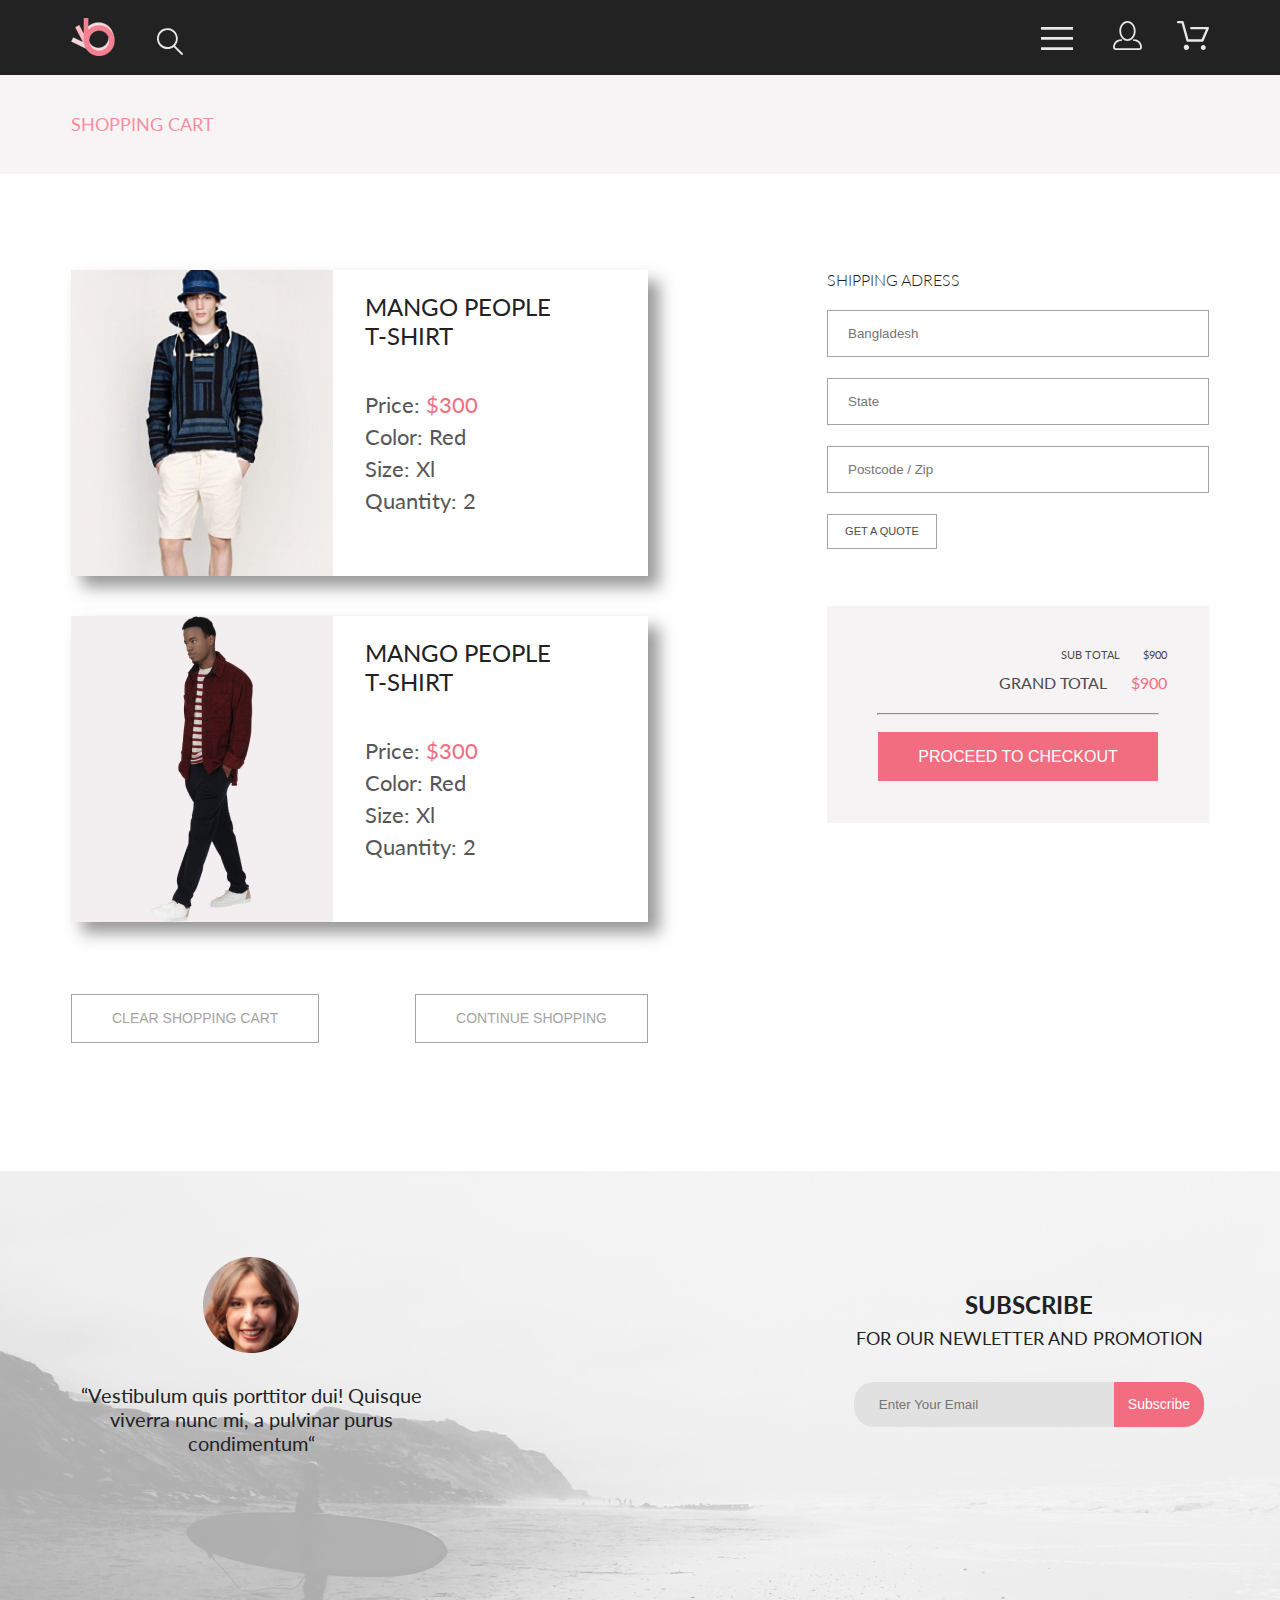
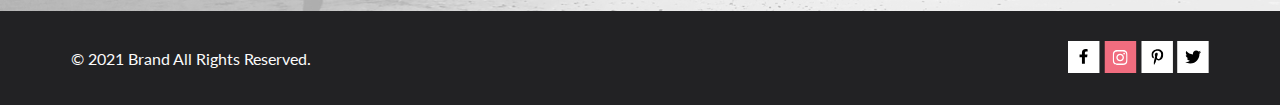
==== cart.html @ 9a9b35cf "add scss and create cart" ====
<!DOCTYPE html>
<html lang="en">
<head>
    <meta charset="UTF-8">
    <meta http-equiv="X-UA-Compatible" content="IE=edge">
    <meta name="viewport" content="width=device-width, initial-scale=1.0">
    <link rel="stylesheet" href="css/style.css">
    <link rel="stylesheet" href="css/reset.css">
    <link rel="preconnect" href="https://fonts.googleapis.com">
    <link rel="preconnect" href="https://fonts.gstatic.com" crossorigin>
    <link href="https://fonts.googleapis.com/css2?family=Lato:wght@300;400;700;900&display=swap" rel="stylesheet">
    <title>Cart</title>
</head>
<body>
    <header class="header">
        <div class="container">
            <div class="header__wrapper">
            <nav class="header__navigation" id="menu">
            <div class="header__navigation-wrapper">
                <span class="header__navigation-title">menu</span>
                <ul>
                    <li><h2 class="header__navigation-subtitle">man</h2>
                        <ul>
                            <li><a class="header__navigation-link" href="#">Accessories</a></li>
                            <li><a class="header__navigation-link" href="#">Bags</a></li>
                            <li><a class="header__navigation-link" href="#">Denim</a></li>
                            <li><a class="header__navigation-link" href="#">T-Shirts</a></li>
                        </ul>
                    </li>
                    <li><h2 class="header__navigation-subtitle">woman</h2>
                        <ul>
                            <li><a class="header__navigation-link" href="#">Accessories</a></li>
                            <li><a class="header__navigation-link" href="#">Jackets & Coats</a></li>
                            <li><a class="header__navigation-link" href="#">Polos</a></li>
                            <li><a class="header__navigation-link" href="#">T-Shirts</a></li>
                            <li><a class="header__navigation-link" href="#">Shirts</a></li>
                        </ul>
                    </li>
                    <li><h2 class="header__navigation-subtitle">kids</h2>
                        <ul>
                            <li><a class="header__navigation-link" href="#">Accessories</a></li>
                            <li><a class="header__navigation-link" href="#">Jackets & Coats</a></li>
                            <li><a class="header__navigation-link" href="#">Polos</a></li>
                            <li><a class="header__navigation-link" href="#">T-Shirts</a></li>
                            <li><a class="header__navigation-link" href="#">Shirts</a></li>
                            <li><a class="header__navigation-link" href="#">Bags</a></li>
                        </ul>
                    </li>
                </ul>
            </div>
            </nav>
                <div class="header__controls">
                    <a class="header__logo-link" href="index.html"><svg width="44" height="38" viewBox="0 0 44 38" xmlns="http://www.w3.org/2000/svg" xmlns:xlink="http://www.w3.org/1999/xlink">
                            <rect width="44" height="38" fill="url(#pattern0)"/>
                            <defs>
                                <pattern id="pattern0" patternContentUnits="objectBoundingBox" width="1" height="1">
                                    <use xlink:href="#image0_128_53" transform="scale(0.0227273 0.0263158)"/>
                                </pattern>
                                <image id="image0_128_53" width="44" height="38" xlink:href="[data-uri]"/>
                            </defs>
                        </svg></a>
                    <svg width="27" height="28" viewBox="0 0 27 28" xmlns="http://www.w3.org/2000/svg">
                        <path d="M19.0596 17.6259C20.6713 15.8658 21.6282 13.6048 21.7698 11.2225C21.9113 8.84018 21.2288 6.48173 19.8369 4.54318C18.445 2.60463 16.4285 1.20404 14.126 0.576619C11.8234 -0.0508009 9.3751 0.13316 7.19217 1.09761C5.00923 2.06205 3.22463 3.74825 2.13804 5.87302C1.05145 7.9978 0.729054 10.4318 1.225 12.7661C1.72094 15.1005 3.00501 17.1932 4.86158 18.6927C6.71814 20.1922 9.03413 21.0072 11.4206 21.0009C13.673 21.004 15.8645 20.27 17.6606 18.9109L25.4086 26.7179C25.4941 26.807 25.5965 26.8781 25.7099 26.927C25.8232 26.9759 25.9452 27.0017 26.0686 27.0029C26.1923 27.0033 26.3148 26.9782 26.4283 26.9292C26.5419 26.8801 26.6441 26.8082 26.7286 26.7179C26.9025 26.537 26.9997 26.2958 26.9997 26.0449C26.9997 25.794 26.9025 25.5528 26.7286 25.3719L19.0596 17.6259ZM2.88662 10.5009C2.89946 8.81563 3.41094 7.17187 4.35659 5.77685C5.30224 4.38183 6.63972 3.29801 8.20044 2.662C9.76115 2.02599 11.4752 1.86627 13.1266 2.20298C14.7779 2.53969 16.2926 3.35775 17.4797 4.55404C18.6668 5.75033 19.4732 7.27129 19.7972 8.92519C20.1212 10.5791 19.9483 12.2919 19.3002 13.8476C18.6522 15.4034 17.5581 16.7325 16.1559 17.6674C14.7536 18.6023 13.1059 19.1011 11.4206 19.1009C9.14916 19.0901 6.97482 18.1784 5.37484 16.566C3.77486 14.9537 2.87998 12.7724 2.88662 10.5009Z" fill="#E8E8E8"/>
                    </svg>
                </div>
                <div class="header__controls">
                    <button type="submit" class="header__button" id="burger">
                        <svg width="32" height="23" viewBox="0 0 32 23" xmlns="http://www.w3.org/2000/svg">
                            <path d="M0 23V20.31H32V23H0ZM0 12.76V10.07H32V12.76H0ZM0 2.69V0H32V2.69H0Z" fill="#E8E8E8"/>
                        </svg>
                    </button>
                    <a class="header__person-link" href="registration.html"><svg width="29" height="29" viewBox="0 0 29 29" xmlns="http://www.w3.org/2000/svg">
                            <path d="M14.5 19.937C19 19.937 22.656 15.464 22.656 9.968C22.656 4.472 19 0 14.5 0C13.3631 0.0217413 12.2463 0.303398 11.2351 0.823397C10.2239 1.34339 9.34507 2.08794 8.66602 3C7.12663 4.99573 6.30819 7.45381 6.34399 9.974C6.34399 15.465 10 19.937 14.5 19.937ZM14.5 1.813C18 1.813 20.844 5.472 20.844 9.969C20.844 14.466 17.998 18.125 14.5 18.125C11.002 18.125 8.15603 14.465 8.15503 9.969C8.15403 5.473 11 1.813 14.5 1.813ZM20.844 18.125C20.6036 18.125 20.373 18.2205 20.203 18.3905C20.033 18.5605 19.9375 18.7911 19.9375 19.0315C19.9375 19.2719 20.033 19.5025 20.203 19.6725C20.373 19.8425 20.6036 19.938 20.844 19.938C22.526 19.9399 24.1386 20.6088 25.3279 21.7982C26.5172 22.9875 27.1861 24.6 27.188 26.282C27.1875 26.5221 27.0918 26.7523 26.922 26.9221C26.7522 27.0918 26.5221 27.1875 26.282 27.188H2.71997C2.47985 27.1875 2.24975 27.0918 2.07996 26.9221C1.91016 26.7523 1.81449 26.5221 1.81396 26.282C1.81608 24.6001 2.48517 22.9877 3.67444 21.7985C4.86371 20.6092 6.47608 19.9401 8.15796 19.938C8.39824 19.938 8.62868 19.8425 8.79858 19.6726C8.96849 19.5027 9.06396 19.2723 9.06396 19.032C9.06396 18.7917 8.96849 18.5613 8.79858 18.3914C8.62868 18.2215 8.39824 18.126 8.15796 18.126C5.99541 18.1279 3.92201 18.9875 2.39258 20.5164C0.863144 22.0453 0.00264777 24.1185 0 26.281C0.000794067 27.0019 0.287502 27.693 0.797241 28.2027C1.30698 28.7125 1.99811 28.9992 2.71899 29H26.282C27.0027 28.9989 27.6936 28.7121 28.2031 28.2024C28.7126 27.6927 28.9992 27.0017 29 26.281C28.9974 24.1187 28.1372 22.0457 26.6083 20.5168C25.0793 18.9878 23.0063 18.1276 20.844 18.125Z" fill="#E8E8E8"/>
                        </svg></a>
                    <a class="header__cart" href="cart.html">
                        <svg width="33" height="29" viewBox="0 0 33 29" xmlns="http://www.w3.org/2000/svg">
                            <path d="M27.199 29C26.5512 28.9738 25.9396 28.6948 25.4952 28.2227C25.0509 27.7506 24.8094 27.1232 24.8225 26.475C24.8356 25.8269 25.1023 25.2097 25.5653 24.7559C26.0283 24.3022 26.6508 24.048 27.2991 24.048C27.9474 24.048 28.5697 24.3022 29.0327 24.7559C29.4957 25.2097 29.7624 25.8269 29.7755 26.475C29.7886 27.1232 29.5471 27.7506 29.1028 28.2227C28.6585 28.6948 28.0468 28.9738 27.399 29H27.199ZM7.75098 26.32C7.75098 25.79 7.90815 25.2718 8.20264 24.8311C8.49712 24.3904 8.91569 24.0469 9.4054 23.844C9.8951 23.6412 10.434 23.5881 10.9539 23.6915C11.4737 23.7949 11.9512 24.0502 12.326 24.425C12.7009 24.7998 12.9562 25.2773 13.0596 25.7972C13.163 26.317 13.1098 26.8559 12.907 27.3456C12.7041 27.8353 12.3606 28.2539 11.9199 28.5483C11.4792 28.8428 10.9611 29 10.431 29C10.0789 29.0003 9.73017 28.9311 9.40479 28.7966C9.0794 28.662 8.78374 28.4646 8.53467 28.2158C8.28559 27.9669 8.08805 27.6713 7.95325 27.3461C7.81844 27.0208 7.74902 26.6721 7.74902 26.32H7.75098ZM11.551 20.686C11.2916 20.6868 11.039 20.6024 10.8322 20.4457C10.6253 20.2891 10.4756 20.0689 10.406 19.819L5.573 2.36401H2.18005C1.86657 2.36401 1.56591 2.23947 1.34424 2.01781C1.12257 1.79614 0.998047 1.49549 0.998047 1.18201C0.998047 0.868519 1.12257 0.567873 1.34424 0.346205C1.56591 0.124537 1.86657 5.81268e-06 2.18005 5.81268e-06H6.46106C6.72055 -0.00080736 6.97309 0.0837201 7.17981 0.240568C7.38653 0.397416 7.53589 0.617884 7.60498 0.868006L12.438 18.323H25.616L29.999 8.27501H15.399C15.2409 8.27961 15.0834 8.25242 14.9359 8.19507C14.7884 8.13771 14.6539 8.05134 14.5404 7.94108C14.4269 7.83082 14.3366 7.69891 14.275 7.55315C14.2134 7.40739 14.1816 7.25075 14.1816 7.0925C14.1816 6.93426 14.2134 6.77762 14.275 6.63186C14.3366 6.4861 14.4269 6.35419 14.5404 6.24393C14.6539 6.13367 14.7884 6.0473 14.9359 5.98994C15.0834 5.93259 15.2409 5.90541 15.399 5.91001H31.812C32.0077 5.90996 32.2003 5.95866 32.3724 6.05172C32.5446 6.14478 32.6908 6.27926 32.798 6.44301C32.9058 6.60729 32.9714 6.79569 32.9889 6.99145C33.0063 7.18721 32.9752 7.38424 32.8981 7.565L27.493 19.977C27.4007 20.1876 27.249 20.3668 27.0565 20.4927C26.864 20.6186 26.6391 20.6858 26.4091 20.686H11.551Z" fill="#E8E8E8"/>
                        </svg>
                    </a>
                </div>
            </div>
        </div>

    </header>
    <main>
        <header class="shopping-cart__title-wrapper">
            <h2 class="shopping-cart__title container">shopping cart</h2>
        </header>
        <section class="cart">
            <div class="container">
                <div class="cart__wrapper">
                    <div class="cart__products-wrapper">
                        <ul class="cart__products-list">
                            <li class="cart__products-item">
                                <img src="img/men-1_cart.jpg" alt="man">
                                <div class="cart__products-item-wrapper">
                                    <h3 class="cart__products-item-title">mango people <br />t-shirt</h3>
                                    <ul class="cart__products-list-description">
                                        <li class="cart__products-list-description-item">Price: <span class="cart__products-list-description-item cart__products-list-description-item_color-pink">$300</span></li>
                                        <li class="cart__products-list-description-item">Color: Red</li>
                                        <li class="cart__products-list-description-item">Size: Xl</li>
                                        <li class="cart__products-list-description-item">Quantity: 2</li>
                                    </ul>
                                </div>
                            </li>
                            <li class="cart__products-item">
                                <img src="img/men-2_cart.jpg" alt="man">
                                <div class="cart__products-item-wrapper">
                                    <h3 class="cart__products-item-title">mango  people  <br />t-shirt</h3>
                                    <ul class="cart__products-list-description">
                                        <li class="cart__products-list-description-item">Price: <span class="cart__products-list-description-item cart__products-list-description-item_color-pink">$300</span></li>
                                        <li class="cart__products-list-description-item">Color: Red</li>
                                        <li class="cart__products-list-description-item">Size: Xl</li>
                                        <li class="cart__products-list-description-item">Quantity: 2</li>
                                    </ul>
                                </div>
                            </li>
                        </ul>
                        <div class="cart__button-wrapper">
                            <button class="cart__button" type="reset">clear shopping cart</button>
                            <button class="cart__button " type="submit">continue shopping</button>
                        </div>
                    </div>
                    <section class="shopping-registration">
                        <div class="shopping-registration__wrapper">
                            <form class="shopping-registration__section-shipping" action="#" method="post">
                                <h2 class="shopping-registration__title">shipping adress</h2>
                                <input class="shopping-registration__input" type="text" name="" id="" placeholder="Bangladesh">
                                <input class="shopping-registration__input" type="text" name="" id="" placeholder="State">
                                <input class="shopping-registration__input" type="number" name="" id="" placeholder="Postcode / Zip">
                                <button class="shopping-registration__button-shipping" type="submit">get a quote</button>
                            </form>
                            <div class="shopping-registration__section">
                                <p class="shopping-registration__text">sub total <span class="shopping-registration__text-prise-padding">$900</span></p>
                                <p class="shopping-registration__text-grand">grand total <span class="shopping-registration__text-grand shopping-registration__text-grand_color-pink">$900</span></p>
                                <hr class="shopping-registration__line">
                                <button class="shopping-registration__button-checkout" type="submit">proceed to checkout</button>
                            </div>
                        </div>
                    </section>
                </div>
            </div>
        </section>
    </main>
    <footer>
        <section class="subscribe">
            <div class="subscribe__wrapper-background">
                <div class="subscribe__wrapper container">
                    <div class="subscribe__section ">
                        <img class="subscribe__img" src="img/woman_icon.png" alt="woman">
                        <q class="subscribe__text">“Vestibulum quis porttitor dui! Quisque viverra nunc mi, a pulvinar purus condimentum“</q>
                    </div>
                    <form class="subscribe__section" action="">
                        <h3 class="subscribe__title">subscribe</h3>
                        <p class="subscribe__text subscribe__text_size">for our newletter and promotion</p>
                        <div class="subscribe__wrapper-input">
                            <input class="subscribe__input" type="email" name="email_place" id="#" placeholder="Enter Your Email">
                            <button type="submit" class="subscribe__input-button">Subscribe</button>
                        </div>
                    </form>
                </div>
            </div>
        </section>
        <section class="share">
            <div class="share__wrapper-background">
                <div class="container share__wrapper">
                    <div>
                        <p class="share__text">© 2021 Brand All Rights Reserved.</p>
                    </div>
                    <div>
                        <a class="share__link" href="#">
                            <svg width="32" height="32" viewBox="0 0 32 32" xmlns="http://www.w3.org/2000/svg">
                                <path d="M31.4506 0H0V32H31.4506V0Z" fill="white"/>
                                <path d="M19.0884 16.28L19.5069 13.616H16.8902V11.8873C16.8902 11.1585 17.2557 10.4481 18.4277 10.4481H19.6172V8.17997C19.6172 8.17997 18.5377 8 17.5056 8C15.3507 8 13.9422 9.27593 13.9422 11.5857V13.616H11.5469V16.28H13.9422V22.72H16.8902V16.28H19.0884Z" fill="black"/>
                            </svg>
                        </a>
                        <a class="share__link" href="#">
                            <svg width="33" height="32" viewBox="0 0 33 32" xmlns="http://www.w3.org/2000/svg">
                                <path d="M32.1889 0H0.738281V32H32.1889V0Z" fill="#F16D7F"/>
                                <g clip-path="url(#clip0_128_232)">
                                    <path d="M16.139 12.6816C14.0238 12.6816 12.3177 14.3849 12.3177 16.4966C12.3177 18.6083 14.0238 20.3117 16.139 20.3117C18.2541 20.3117 19.9602 18.6083 19.9602 16.4966C19.9602 14.3849 18.2541 12.6816 16.139 12.6816ZM16.139 18.9769C14.7721 18.9769 13.6547 17.8646 13.6547 16.4966C13.6547 15.1287 14.7688 14.0164 16.139 14.0164C17.5092 14.0164 18.6233 15.1287 18.6233 16.4966C18.6233 17.8646 17.5058 18.9769 16.139 18.9769ZM21.0078 12.5255C21.0078 13.0203 20.6087 13.4154 20.1165 13.4154C19.621 13.4154 19.2252 13.0169 19.2252 12.5255C19.2252 12.0341 19.6243 11.6357 20.1165 11.6357C20.6087 11.6357 21.0078 12.0341 21.0078 12.5255ZM23.5386 13.4287C23.4821 12.2367 23.2094 11.1808 22.3347 10.3109C21.4634 9.44097 20.4058 9.1687 19.2119 9.10894C17.9814 9.03921 14.2932 9.03921 13.0627 9.10894C11.8721 9.16538 10.8145 9.43765 9.93987 10.3076C9.06522 11.1775 8.79584 12.2333 8.73597 13.4253C8.66613 14.6539 8.66613 18.3361 8.73597 19.5646C8.79251 20.7566 9.06522 21.8124 9.93987 22.6824C10.8145 23.5523 11.8688 23.8246 13.0627 23.8843C14.2932 23.9541 17.9814 23.9541 19.2119 23.8843C20.4058 23.8279 21.4634 23.5556 22.3347 22.6824C23.2061 21.8124 23.4788 20.7566 23.5386 19.5646C23.6085 18.3361 23.6085 14.6572 23.5386 13.4287ZM21.949 20.8828C21.6895 21.5335 21.1874 22.0349 20.5322 22.2972C19.5511 22.6857 17.2231 22.596 16.139 22.596C15.0548 22.596 12.7235 22.6824 11.7457 22.2972C11.0939 22.0382 10.5917 21.5369 10.329 20.8828C9.93987 19.9033 10.0297 17.5791 10.0297 16.4966C10.0297 15.4142 9.9432 13.0867 10.329 12.1105C10.5884 11.4597 11.0906 10.9583 11.7457 10.696C12.7268 10.3076 15.0548 10.3972 16.139 10.3972C17.2231 10.3972 19.5545 10.3109 20.5322 10.696C21.184 10.955 21.6862 11.4564 21.949 12.1105C22.3381 13.09 22.2483 15.4142 22.2483 16.4966C22.2483 17.5791 22.3381 19.9066 21.949 20.8828Z" fill="white"/>
                                </g>
                                <defs>
                                    <clipPath id="clip0_128_232">
                                        <rect width="14.8991" height="17" fill="white" transform="translate(8.68555 8)"/>
                                    </clipPath>
                                </defs>
                            </svg>
                        </a>
                        <a class="share__link" href="#">
                            <svg width="32" height="32" viewBox="0 0 32 32" xmlns="http://www.w3.org/2000/svg">
                                <path d="M31.9252 0H0.474609V32H31.9252V0Z" fill="white"/>
                                <g clip-path="url(#clip0_128_240)">
                                    <path d="M16.7403 8.20312C13.5556 8.20312 10.4082 10.3406 10.4082 13.8C10.4082 16 11.6374 17.25 12.3823 17.25C12.6896 17.25 12.8666 16.3875 12.8666 16.1438C12.8666 15.8531 12.1309 15.2344 12.1309 14.025C12.1309 11.5125 14.0305 9.73125 16.4889 9.73125C18.6027 9.73125 20.1671 10.9406 20.1671 13.1625C20.1671 14.8219 19.506 17.9344 17.3642 17.9344C16.5913 17.9344 15.9302 17.3719 15.9302 16.5656C15.9302 15.3844 16.7496 14.2406 16.7496 13.0219C16.7496 10.9531 13.835 11.3281 13.835 13.8281C13.835 14.3531 13.9002 14.9344 14.133 15.4125C13.7046 17.2688 12.8293 20.0344 12.8293 21.9469C12.8293 22.5375 12.9131 23.1188 12.969 23.7094C13.0745 23.8281 13.0218 23.8156 13.1832 23.7563C14.7476 21.6 14.6917 21.1781 15.3994 18.3562C15.7812 19.0875 16.7683 19.4812 17.5505 19.4812C20.8469 19.4812 22.3275 16.2469 22.3275 13.3313C22.3275 10.2281 19.6643 8.20312 16.7403 8.20312Z" fill="black"/>
                                </g>
                                <defs>
                                    <clipPath id="clip0_128_240">
                                        <rect width="11.9193" height="16" fill="white" transform="translate(10.4082 8)"/>
                                    </clipPath>
                                </defs>
                            </svg>
                        </a>
                        <a class="share__link" href="#">
                            <svg width="32" height="32" viewBox="0 0 32 32" xmlns="http://www.w3.org/2000/svg">
                                <path d="M31.6635 0H0.212891V32H31.6635V0Z" fill="white"/>
                                <g clip-path="url(#clip0_128_236)">
                                    <path d="M22.417 12.7405C22.427 12.8826 22.427 13.0248 22.427 13.1669C22.427 17.5019 19.1498 22.4969 13.1599 22.4969C11.3145 22.4969 9.60022 21.9588 8.1582 21.0248C8.4204 21.0552 8.67247 21.0654 8.94475 21.0654C10.4674 21.0654 11.8691 20.5476 12.9884 19.6644C11.5565 19.6339 10.3565 18.6898 9.94305 17.3903C10.1447 17.4207 10.3464 17.441 10.5582 17.441C10.8506 17.441 11.1431 17.4004 11.4153 17.3294C9.92291 17.0248 8.80355 15.705 8.80355 14.1111V14.0705C9.23715 14.3141 9.74139 14.4664 10.2758 14.4867C9.39849 13.8979 8.82373 12.8928 8.82373 11.7557C8.82373 11.1466 8.98504 10.5882 9.26741 10.1009C10.8708 12.0908 13.2809 13.3902 15.9833 13.5324C15.9329 13.2887 15.9027 13.035 15.9027 12.7811C15.9027 10.974 17.3548 9.50195 19.1598 9.50195C20.0976 9.50195 20.9446 9.89789 21.5396 10.5375C22.2757 10.3954 22.9816 10.1212 23.6068 9.74561C23.3648 10.507 22.8505 11.1466 22.1749 11.5527C22.8304 11.4817 23.4657 11.2989 24.0505 11.0451C23.6069 11.6948 23.0522 12.2735 22.417 12.7405Z" fill="black"/>
                                </g>
                                <defs>
                                    <clipPath id="clip0_128_236">
                                        <rect width="15.8924" height="16" fill="white" transform="translate(8.1582 8)"/>
                                    </clipPath>
                                </defs>
                            </svg>
                        </a>
                    </div>
                </div>
            </div>
        </section>
    </footer>
    <script src="js/scripts.js"></script>
</body>
</html>
---- css/style.css ----
/* http://meyerweb.com/eric/tools/css/reset/ 
   v2.0 | 20110126
   License: none (public domain)
*/
html,
body,
div,
span,
applet,
object,
iframe,
h1,
h2,
h3,
h4,
h5,
h6,
p,
blockquote,
pre,
a,
abbr,
acronym,
address,
big,
cite,
code,
del,
dfn,
em,
img,
ins,
kbd,
q,
s,
samp,
small,
strike,
strong,
sub,
sup,
tt,
var,
b,
u,
i,
center,
dl,
dt,
dd,
ol,
ul,
li,
fieldset,
form,
label,
legend,
table,
caption,
tbody,
tfoot,
thead,
tr,
th,
td,
article,
aside,
canvas,
details,
embed,
figure,
figcaption,
footer,
header,
hgroup,
menu,
nav,
output,
ruby,
section,
summary,
time,
mark,
audio,
video {
  margin: 0;
  padding: 0;
  border: 0;
  font-size: 100%;
  vertical-align: baseline;
}

/* HTML5 display-role reset for older browsers */
article,
aside,
details,
figcaption,
figure,
footer,
header,
hgroup,
menu,
nav,
section {
  display: block;
}

body {
  line-height: 1;
}

ol,
ul {
  list-style: none;
}

blockquote,
q {
  quotes: none;
}

blockquote:before,
blockquote:after,
q:before,
q:after {
  content: '';
  content: none;
}

table {
  border-collapse: collapse;
  border-spacing: 0;
}

body {
  font-family: Lato;
  font-size: 16px;
  font-weight: 400;
  line-height: 19px;
}

.container {
  width: 1138px;
  margin: 0 auto;
}

.visually-hidden {
  position: absolute;
  width: 1px;
  height: 1px;
  margin: -1px;
  padding: 0;
  overflow: hidden;
  border: 0;
  clip: rect(0 0 0 0);
}

.header {
  background-color: #222222;
}

.header__controls {
  display: flex;
  align-items: baseline;
}

.header__wrapper {
  display: flex;
  align-items: center;
  min-height: 75px;
  justify-content: space-between;
  position: relative;
}

.header__button {
  background-color: transparent;
  border: none;
  margin: 0 34px 0 0;
}

.header__button:hover, .header__button :focus {
  cursor: pointer;
  opacity: 0.7;
}

.header__button:active {
  opacity: 1;
  cursor: pointer;
}

.header__logo-link {
  margin: 0 41px 0 0;
}

.header__logo-link:hover, .header__logo-link :focus {
  opacity: 0.7;
  cursor: pointer;
}

.header__logo-link:active {
  opacity: 1;
  cursor: pointer;
}

.header__person-link {
  margin: 0 34px 0 0;
}

.header__person-link:hover, .header__person-link :focus {
  cursor: pointer;
  opacity: 0.7;
}

.header__person-link:active {
  opacity: 1;
  cursor: pointer;
}

.header__cart:hover, .header__cart :focus {
  cursor: pointer;
  opacity: 0.7;
}

.header__cart:active {
  opacity: 1;
  cursor: pointer;
}

.header__navigation {
  position: absolute;
  min-width: 285px;
  min-height: 765px;
  top: 100%;
  z-index: 1;
  right: -105px;
  background: #FFFFFF;
  display: none;
  box-shadow: 0 0 10px;
}

.header__navigation-wrapper {
  padding: 37px 0 0 34px;
}

.header__navigation-title {
  display: block;
  text-transform: uppercase;
  font-weight: 700;
  font-size: 14px;
  line-height: 17px;
  color: #000000;
  margin: 0 0 24px;
}

.header__navigation-subtitle {
  text-transform: uppercase;
  font-weight: 400;
  font-size: 14px;
  line-height: 17px;
  color: #f16d7f;
  margin: 20px 0 12px;
}

.header__navigation-link {
  display: block;
  width: fit-content;
  font-weight: 400;
  font-size: 14px;
  line-height: 17px;
  color: #6F6E6E;
  text-decoration: none;
  margin: 0 0 11px;
}

.header__navigation-link:hover {
  opacity: 0.5;
}

.header__navigation-link:active {
  color: #000000;
  opacity: 1;
}

.display-block {
  display: block;
}

.brand__wrapper {
  display: flex;
  margin: 0 0 63px;
}

.brand__title {
  font-family: "Lato";
  font-weight: 900;
  font-size: 48px;
  line-height: 58px;
  text-transform: uppercase;
  position: relative;
}

.brand__title:before {
  content: '';
  width: 4px;
  height: 100%;
  background-color: #f16d7f;
  position: absolute;
  left: -20px;
}

.brand__title-wrapper {
  background-color: #f1e4e6;
  flex-grow: 1;
  display: flex;
  align-items: center;
  padding: 0 0 0 92px;
}

.brand__subtitle {
  display: block;
  font-size: 37px;
  font-weight: 700;
  line-height: 44px;
}

.brand__subtitle-pink {
  color: #f16d7f;
}

.brand__wrapper-overlay {
  position: relative;
  width: 100%;
}

.brand__wrapper-overlay:before {
  content: "";
  width: 100%;
  min-height: 765px;
  background: rgba(0, 0, 0, 0.4);
  position: absolute;
  top: 0;
  display: block;
}

.offers .offers__list {
  display: flex;
  flex-wrap: wrap;
  justify-content: space-between;
}

.offers .offers__item {
  width: 360px;
  min-height: 260px;
  background-color: #474040;
  margin: 0 0 30px;
  display: flex;
  justify-content: center;
  align-items: center;
}

.offers .offers__item_woman {
  background-image: url(../img/woman.jpg);
}

.offers .offers__item_men {
  background-image: url(../img/men_offers.jpg);
}

.offers .offers__item_kids {
  background-image: url(../img/kids_offers.jpg);
}

.offers .offers__item_accesories {
  background-image: url(../img/accesories_offers.jpg);
  width: 100%;
  background-size: cover;
  margin: 0;
}

.offers .offers__features,
.offers .offers__text {
  font-weight: 400;
  font-size: 16px;
  line-height: 19px;
  text-transform: uppercase;
  color: #ffffff;
}

.offers .offers__text {
  color: #f16d7f;
}

.products__title-wrapper {
  display: flex;
  flex-direction: column;
  align-items: center;
}

.products__title {
  font-weight: 400;
  font-size: 30px;
  line-height: 36px;
  color: #222222;
  margin: 97px 0 6px;
}

.products__text {
  font-weight: 400;
  font-size: 14px;
  line-height: 17px;
  color: #9f9f9f;
  margin: 0 0 48px;
}

.products__list {
  display: flex;
  flex-wrap: wrap;
  justify-content: space-between;
}

.products__item {
  width: 360px;
  margin: 0 0 30px;
}

.products__img {
  padding: 0 0 25px;
  min-width: 360px;
  min-height: 420px;
}

.products__button {
  position: absolute;
  top: 50%;
  left: 50%;
  transform: translate(-50%, -50%);
  background: transparent;
  border: 1px solid #ffffff;
  display: none;
}

.products__button :active {
  opacity: 1;
  cursor: pointer;
}

.products__button-text {
  font-weight: 400;
  font-size: 14px;
  line-height: 17px;
  color: #ffffff;
  padding: 0 15px 0 0;
  border: none;
  position: relative;
  bottom: 15px;
}

.products__cart {
  padding: 10px 11px 8px 13px;
}

.products__card-title {
  text-transform: uppercase;
  font-weight: 400;
  font-size: 13px;
  line-height: 16px;
  margin: 0 0 12px;
}

.products__card-text {
  font-weight: 300;
  font-size: 14px;
  line-height: 17px;
  color: #5d5d5d;
  margin: 0 0 18px;
}

.products__card-price {
  font-weight: 400;
  font-size: 16px;
  line-height: 19px;
  color: #f16d7f;
}

.products__item-wrapper-overlay {
  position: relative;
}

.products__item-wrapper {
  padding: 0 18px 18px;
}

.products__item:hover .products__item-wrapper-overlay:before {
  display: block;
}

.products__item-wrapper-overlay:hover .products__button {
  display: block;
  cursor: pointer;
}

.products__item-wrapper-overlay:before {
  content: "";
  width: 100%;
  min-height: 420px;
  background: rgba(0, 0, 0, 0.4);
  position: absolute;
  top: 0;
  display: none;
}

.products__button-all {
  margin: 18px 0 95px;
  padding: 14px 38px;
  border: 1px solid #ff6a6a;
  background-color: transparent;
  font-weight: 400;
  font-size: 16px;
  line-height: 19px;
  color: #f26376;
}

.products__button-all-wrapper {
  display: flex;
  justify-content: center;
}

.products__button-all:hover,
.products__button-all :focus {
  color: #ffffff;
  background: #ff6a6a;
  cursor: pointer;
}

.products__button-all:active {
  color: #000;
}

.advantages {
  background-color: #222224;
}

.advantages__list {
  display: flex;
  justify-content: space-between;
}

.advantages__item {
  width: 360px;
  padding: 103px 0;
}

.advantages__img-wrapper {
  display: flex;
  justify-content: center;
}

.advantages__title {
  font-size: 19.96px;
  line-height: 24px;
  color: #fbfbfb;
  text-align: center;
  margin: 0 0 16px;
}

.advantages__img {
  margin: 0 0 28px;
}

.advantages__img-indent {
  margin: 0 0 19px;
}

.advantages__img-indent-quality {
  margin: 0 0 24px;
}

.advantages__text {
  font-size: 13.972px;
  line-height: 17px;
  text-align: center;
  color: #fbfbfb;
}

.subscribe__wrapper-background {
  background-image: url(../img/bcg_subscribe.jpg);
  background-repeat: no-repeat;
  padding: 86px 0 156px;
}

.subscribe__wrapper {
  display: flex;
  justify-content: space-between;
  align-items: center;
}

.subscribe__section {
  width: 360px;
  display: flex;
  flex-direction: column;
  align-items: center;
}

.subscribe__img {
  margin: 0 0 30px;
}

.subscribe__text {
  font-weight: 400;
  font-size: 20px;
  line-height: 24px;
  text-align: center;
  color: #222224;
}

.subscribe__title {
  text-transform: uppercase;
  font-weight: 700;
  font-size: 24px;
  line-height: 167.2%;
  color: #222224;
}

.subscribe__text_size {
  text-transform: uppercase;
  font-size: 18px;
  margin: 0 0 32px;
}

.subscribe__input {
  background: #e1e1e1;
  padding: 0 0 0 25px;
  border: none;
  border-radius: 20px 0 0 20px;
  color: #000;
  cursor: text;
  outline: none;
  width: 235px;
}

.subscribe__input:hover,
.subscribe__input :focus {
  cursor: text;
}

.subscribe__input-button {
  font-weight: 400;
  font-size: 14px;
  line-height: 17px;
  color: #ffffff;
  background: #f16d7f;
  border: none;
  padding: 14px;
  border-radius: 0 20px 20px 0;
}

.subscribe__input-button:hover,
.subscribe__input-button :focus {
  opacity: 80%;
  cursor: pointer;
}

.subscribe__input-button:active {
  opacity: 100%;
  color: #000;
}

.subscribe__wrapper-input {
  display: flex;
}

.share__wrapper-background {
  background: #222224;
  padding: 30px 0 30px;
}

.share__wrapper {
  display: flex;
  justify-content: space-between;
  align-items: center;
}

.share__text {
  font-weight: 400;
  font-size: 16px;
  line-height: 19px;
  color: #fbfbfb;
}

.share__link {
  text-decoration: none;
}

.share__link :hover, .share__link :focus {
  opacity: 0.7;
  cursor: pointer;
}

.share__link :active {
  opacity: 1;
  cursor: pointer;
}

.person-data__title-wrapper {
  background-color: #f8f3f4;
  width: 100%;
  padding: 40px 0 40px 0;
}

.person-data__title {
  font-weight: 400;
  font-size: 18px;
  line-height: 19px;
  color: #f3909d;
  text-transform: uppercase;
}

.person-data .person-data__title_wrapper {
  min-width: 1138px;
}

.person-data .person-data__wrapper {
  display: flex;
  justify-content: space-between;
  margin: 50px 0 50px;
}

.person-data .person-data__name,
.person-data .person-data__login {
  display: flex;
  flex-direction: column;
  margin: 0 0 20px 0;
}

.person-data .person-data__section-caption,
.person-data .person-data__section-title {
  font-weight: 400;
  font-size: 16px;
  line-height: 19px;
  color: #9f9f9f;
  margin: 0 0 20px 0;
}

.person-data .person-data__section-caption_wrapper {
  display: flex;
}

.person-data .person-data__radio-input_male,
.person-data .person-data__radio-input_female {
  display: none;
}

.person-data .person-data__input-label_male {
  margin: 0 0 0 20px;
}

.person-data .person-data__input-label_female {
  margin: 0 0 0 30px;
}

.person-data .person-data__input-label_male,
.person-data .person-data__input-label_female {
  font-weight: 400;
  font-size: 14px;
  line-height: 19px;
  color: #9f9f9f;
  position: relative;
}

.person-data .person-data__input-label_male:before,
.person-data .person-data__input-label_female:before {
  position: absolute;
  content: "";
  width: 10px;
  height: 10px;
  border: 1px solid #9f9f9f;
  border-radius: 50%;
  top: 3px;
  left: -20px;
  cursor: pointer;
}

.person-data .person-data__radio-input_male:checked + .person-data__input-label_male:before,
.person-data .person-data__radio-input_female:checked + .person-data__input-label_female:before {
  background: #9f9f9f;
}

.person-data .person-data__entering-information {
  margin: 0 0 10px 0;
  border: 2px solid #ccc;
  outline: none;
  padding: 10px 130px 10px 20px;
}

.person-data .person-data__entering-information:focus {
  background-color: #fff;
  cursor: text;
  color: #000;
}

.person-data .person-data__text {
  margin: 0 0 10px 0;
  font-weight: 400;
  font-size: 18px;
  line-height: 19px;
  color: #9f9f9f;
}

.person-data .person-data__text-margin {
  margin: 0 0 10px 25px;
  position: relative;
}

.person-data .person-data__text-margin:before {
  position: absolute;
  content: "";
  background-image: url(https://www.svgrepo.com/show/169312/check-mark.svg);
  opacity: 50%;
  width: 15px;
  height: 15px;
  top: 3px;
  left: -25px;
}

.person-data .person-data__button {
  padding: 10px 25px 10px 20px;
  color: #fff;
  background-color: #f16d7f;
  border: none;
}

.person-data .person-data__button:hover, .person-data .person-data__button :focus {
  cursor: pointer;
  opacity: 0.7;
}

.person-data .person-data__button:active {
  cursor: pointer;
  opacity: 1;
  color: #000;
}

.person-data .person-data__button_decoration {
  padding: 0 0 0 15px;
  font-size: 20px;
}

.person-data .person-data__section {
  max-width: 470px;
}

.person-data .person-data__title,
.person-data .person-data__section-title,
.person-data .person-data__button {
  text-transform: uppercase;
}

.shopping-cart__title {
  font-weight: 400;
  font-size: 18px;
  line-height: 19px;
  color: #f3909d;
  text-transform: uppercase;
}

.shopping-cart__title-wrapper {
  background-color: #f8f3f4;
  width: 100%;
  padding: 40px 0 40px 0;
  margin: 0 0 96px;
}

.cart__wrapper {
  display: flex;
  justify-content: space-between;
  margin: 0 0 128px;
}

.cart__products-wrapper {
  display: flex;
  flex-direction: column;
}

.cart__products-list {
  display: flex;
  flex-direction: column;
}

.cart__products-list :last-child {
  margin: 0;
}

.cart__products-list {
  margin: 0 0 72px;
}

.cart__products-item {
  display: flex;
  margin: 0 0 40px;
  box-shadow: 11px 11px 15px 0px rgba(50, 50, 50, 0.5);
}

.cart__products-item-wrapper {
  padding: 22px 97px 62px 32px;
}

.cart__products-item-title {
  font-weight: 400;
  font-size: 24px;
  line-height: 29px;
  color: #222222;
  margin: 0 0 42px;
  text-transform: uppercase;
}

.cart__products-list-description :last-child {
  margin: 0;
}

.cart__products-list-description-item {
  font-weight: 400;
  font-size: 22px;
  line-height: 26px;
  color: #575757;
  margin: 0 0 6px;
}

.cart__products-list-description-item_color-pink {
  color: #f16d7f;
}

.cart__button-wrapper {
  display: flex;
  justify-content: space-between;
  width: 100%;
}

.cart__button {
  font-weight: 300;
  font-size: 14px;
  line-height: 17px;
  color: #a4a4a4;
  text-transform: uppercase;
  padding: 15px 40px;
  background-color: transparent;
  border: 1px solid #A4A4A4;
}

.cart__button:hover, .cart__button :focus {
  background-color: #f16d7f;
  cursor: pointer;
  color: #fff;
}

.cart__button:active {
  opacity: 0.7;
}

.shopping-registration__wrapper {
  display: flex;
  flex-direction: column;
}

.shopping-registration__section-shipping {
  display: flex;
  flex-direction: column;
  margin: 0 0 57px;
}

.shopping-registration__title {
  text-transform: uppercase;
  font-weight: 300;
  font-size: 16px;
  line-height: 19px;
  color: #222222;
  margin: 0 0 21px;
}

.shopping-registration__input {
  margin: 0 0 21px;
  width: 360px;
  padding: 15px 0 15px 20px;
  border: 1px solid #A4A4A4;
}

.shopping-registration__button-shipping {
  text-transform: uppercase;
  max-width: 110px;
  padding: 10px 15px;
  font-weight: 300;
  font-size: 11px;
  line-height: 13px;
  color: #4A4A4A;
  background-color: transparent;
  border: 1px solid #A4A4A4;
}

.shopping-registration__button-shipping:hover, .shopping-registration__button-shipping :focus {
  background-color: #f16d7f;
  cursor: pointer;
  color: #fff;
}

.shopping-registration__button-shipping:active {
  opacity: 0.7;
}

.shopping-registration__section {
  padding: 42px;
  background: #F5F3F3;
  display: flex;
  flex-direction: column;
}

.shopping-registration__text {
  margin: 0 0 12px;
  text-align: end;
  font-weight: 400;
  font-size: 11px;
  line-height: 13px;
  color: #4A4A4A;
  text-transform: uppercase;
}

.shopping-registration__text-grand {
  margin: 0 0 21px;
  text-align: end;
  font-size: 16px;
  line-height: 19px;
  color: #4A4A4A;
  text-transform: uppercase;
}

.shopping-registration__text-grand_color-pink {
  color: #f16d7f;
  padding: 0 0 0 20px;
}

.shopping-registration__text-prise-padding {
  padding: 0 0 0 20px;
}

.shopping-registration__line {
  margin: 0 0 17px;
  border-color: #E2E2E2;
  align-self: center;
  width: 280px;
}

.shopping-registration__button-checkout {
  font-weight: 300;
  font-size: 16px;
  line-height: 19px;
  color: #FFFFFF;
  align-self: center;
  background-color: #f16d7f;
  border: none;
  padding: 15px 40px;
  text-transform: uppercase;
}

.shopping-registration__button-checkout:hover, .shopping-registration__button-checkout :focus {
  background-color: #fff;
  cursor: pointer;
  color: #f16d7f;
}

.shopping-registration__button-checkout:active {
  opacity: 0.7;
}
/*# sourceMappingURL=style.css.map */
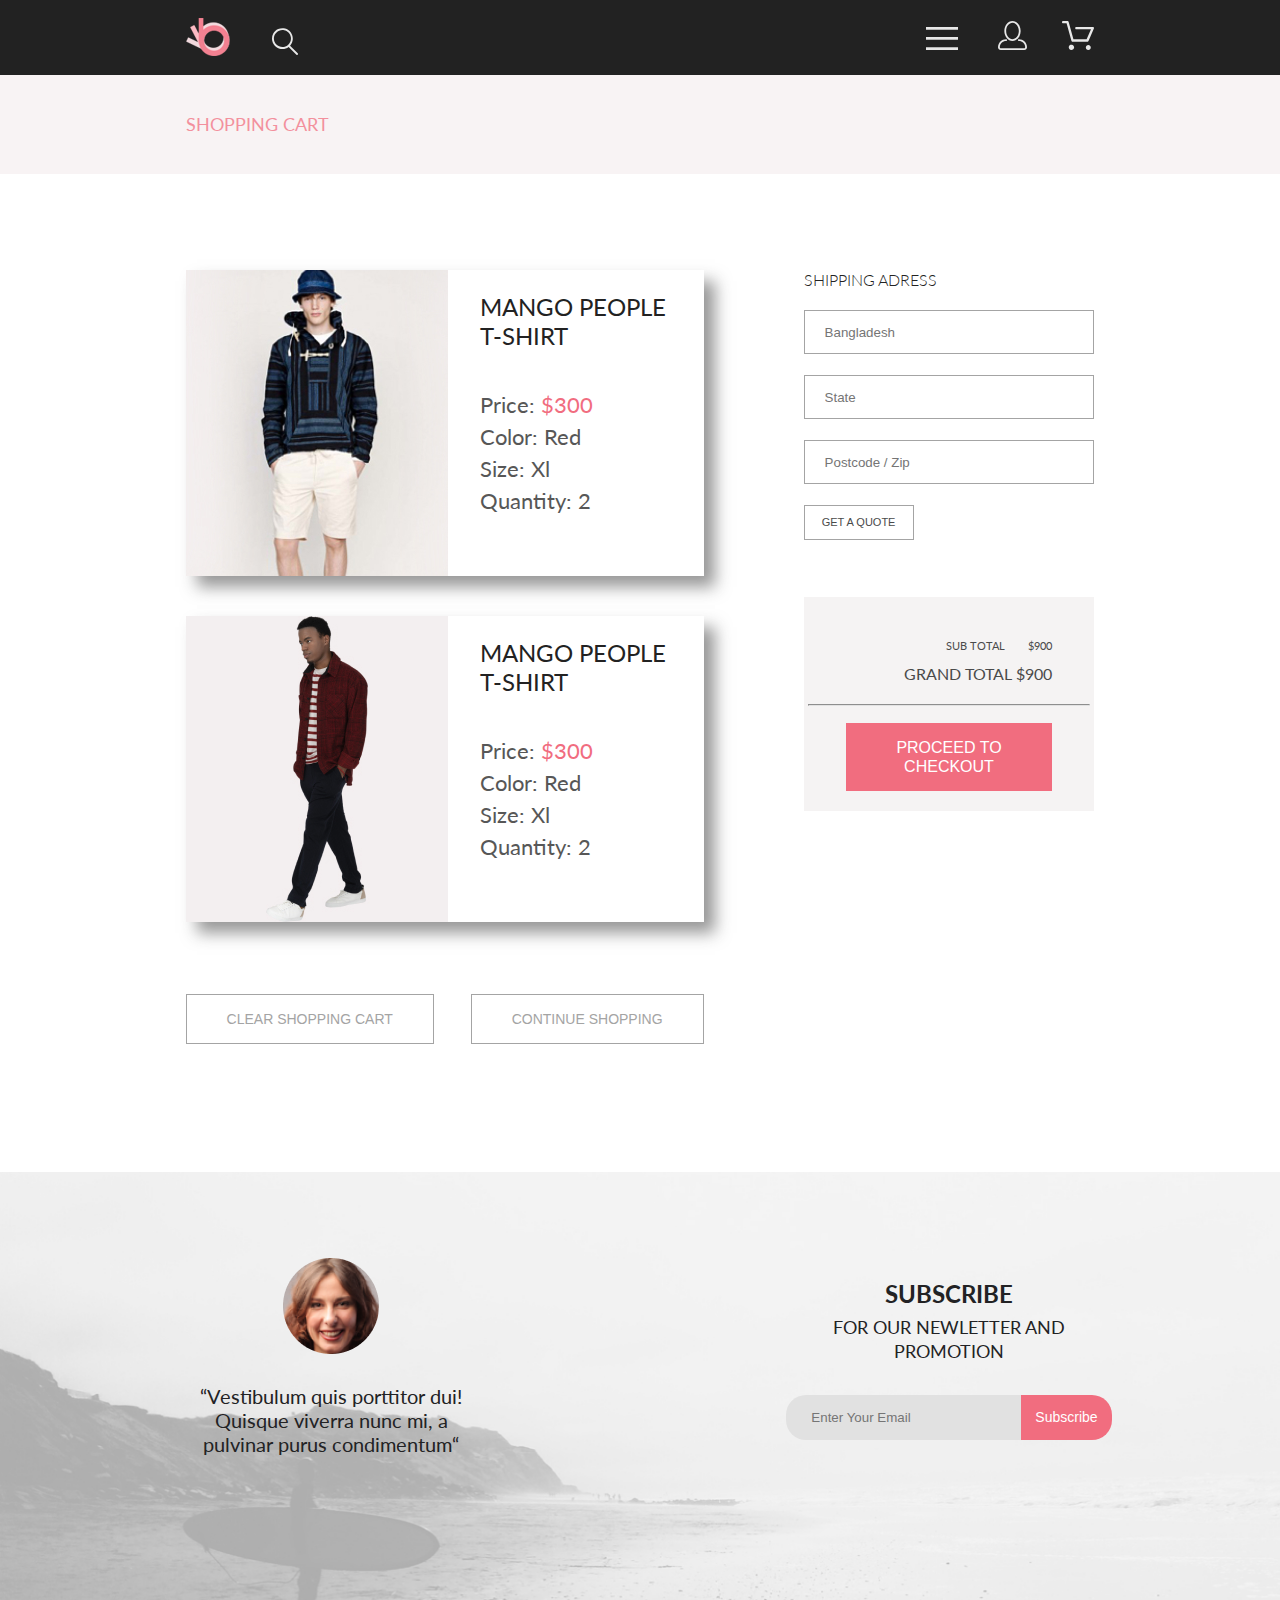
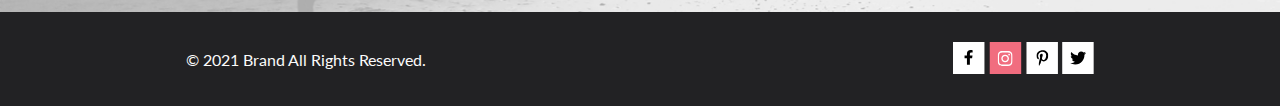
==== commit 4d9c5587: "create adaptive site" ====
--- a/cart.html
+++ b/cart.html
@@ -82,17 +82,17 @@
         </div>
 
     </header>
+    <header class="shopping-cart__title-wrapper">
+        <h2 class="shopping-cart__title container">shopping cart</h2>
+    </header>
     <main>
-        <header class="shopping-cart__title-wrapper">
-            <h2 class="shopping-cart__title container">shopping cart</h2>
-        </header>
         <section class="cart">
             <div class="container">
                 <div class="cart__wrapper">
                     <div class="cart__products-wrapper">
                         <ul class="cart__products-list">
                             <li class="cart__products-item">
-                                <img src="img/men-1_cart.jpg" alt="man">
+                                <img class="cart__products-img" src="img/men-1_cart.jpg" alt="man">
                                 <div class="cart__products-item-wrapper">
                                     <h3 class="cart__products-item-title">mango people <br />t-shirt</h3>
                                     <ul class="cart__products-list-description">
@@ -104,7 +104,7 @@
                                 </div>
                             </li>
                             <li class="cart__products-item">
-                                <img src="img/men-2_cart.jpg" alt="man">
+                                <img class="cart__products-img" src="img/men-2_cart.jpg" alt="man">
                                 <div class="cart__products-item-wrapper">
                                     <h3 class="cart__products-item-title">mango  people  <br />t-shirt</h3>
                                     <ul class="cart__products-list-description">
@@ -117,24 +117,24 @@
                             </li>
                         </ul>
                         <div class="cart__button-wrapper">
-                            <button class="cart__button" type="reset">clear shopping cart</button>
-                            <button class="cart__button " type="submit">continue shopping</button>
+                            <button class="cart__button" type="reset">Clear shopping cart</button>
+                            <button class="cart__button " type="submit">Continue shopping</button>
                         </div>
                     </div>
-                    <section class="shopping-registration">
-                        <div class="shopping-registration__wrapper">
-                            <form class="shopping-registration__section-shipping" action="#" method="post">
-                                <h2 class="shopping-registration__title">shipping adress</h2>
-                                <input class="shopping-registration__input" type="text" name="" id="" placeholder="Bangladesh">
-                                <input class="shopping-registration__input" type="text" name="" id="" placeholder="State">
-                                <input class="shopping-registration__input" type="number" name="" id="" placeholder="Postcode / Zip">
-                                <button class="shopping-registration__button-shipping" type="submit">get a quote</button>
+                    <section class="cart__registration">
+                        <div class="cart__registration-wrapper">
+                            <form class="cart__registration-section-shipping" action="#" method="post">
+                                <h2 class="cart__registration-title">shipping adress</h2>
+                                <input class="cart__registration-input" type="text" name="" id="" placeholder="Bangladesh">
+                                <input class="cart__registration-input" type="text" name="" id="" placeholder="State">
+                                <input class="cart__registration-input" type="number" name="" id="" placeholder="Postcode / Zip">
+                                <button class="cart__registration-button-shipping" type="submit">get a quote</button>
                             </form>
-                            <div class="shopping-registration__section">
-                                <p class="shopping-registration__text">sub total <span class="shopping-registration__text-prise-padding">$900</span></p>
-                                <p class="shopping-registration__text-grand">grand total <span class="shopping-registration__text-grand shopping-registration__text-grand_color-pink">$900</span></p>
-                                <hr class="shopping-registration__line">
-                                <button class="shopping-registration__button-checkout" type="submit">proceed to checkout</button>
+                            <div class="cart__registration-section">
+                                <p class="cart__registration-text">sub total <span class="cart__registration-text-prise-padding">$900</span></p>
+                                <p class="cart__registration-text-grand">grand total <span class="shopping-registration__text-grand shopping-registration__text-grand_color-pink">$900</span></p>
+                                <hr class="cart__registration-line">
+                                <button class="cart__registration-button-checkout" type="submit">proceed to checkout</button>
                             </div>
                         </div>
                     </section>
@@ -167,7 +167,7 @@
                     <div>
                         <p class="share__text">© 2021 Brand All Rights Reserved.</p>
                     </div>
-                    <div>
+                    <div class="share__social">
                         <a class="share__link" href="#">
                             <svg width="32" height="32" viewBox="0 0 32 32" xmlns="http://www.w3.org/2000/svg">
                                 <path d="M31.4506 0H0V32H31.4506V0Z" fill="white"/>
--- a/css/style.css
+++ b/css/style.css
@@ -140,7 +140,7 @@
 }
 
 .container {
-  width: 1138px;
+  width: 71%;
   margin: 0 auto;
 }
 
@@ -155,6 +155,12 @@
   clip: rect(0 0 0 0);
 }
 
+@media (max-width: 768px) {
+  .container {
+    width: 96%;
+  }
+}
+
 .header {
   background-color: #222222;
 }
@@ -206,6 +212,12 @@
   margin: 0 34px 0 0;
 }
 
+@media (max-width: 375px) {
+  .header__person-link {
+    display: none;
+  }
+}
+
 .header__person-link:hover, .header__person-link :focus {
   cursor: pointer;
   opacity: 0.7;
@@ -214,6 +226,12 @@
 .header__person-link:active {
   opacity: 1;
   cursor: pointer;
+}
+
+@media (max-width: 375px) {
+  .header__cart {
+    display: none;
+  }
 }
 
 .header__cart:hover, .header__cart :focus {
@@ -290,6 +308,23 @@
   margin: 0 0 63px;
 }
 
+@media (max-width: 768px) {
+  .brand__wrapper {
+    margin: 0 0 20px;
+  }
+}
+
+.brand__img {
+  width: 50%;
+  height: auto;
+}
+
+@media (max-width: 375px) {
+  .brand__img {
+    display: none;
+  }
+}
+
 .brand__title {
   font-family: "Lato";
   font-weight: 900;
@@ -297,6 +332,20 @@
   line-height: 58px;
   text-transform: uppercase;
   position: relative;
+}
+
+@media (max-width: 768px) {
+  .brand__title {
+    font-size: 44px;
+    line-height: 53px;
+  }
+}
+
+@media (max-width: 375px) {
+  .brand__title {
+    font-size: 38px;
+    line-height: 46px;
+  }
 }
 
 .brand__title:before {
@@ -316,11 +365,31 @@
   padding: 0 0 0 92px;
 }
 
+@media (max-width: 375px) {
+  .brand__title-wrapper {
+    min-height: 363px;
+  }
+}
+
 .brand__subtitle {
   display: block;
   font-size: 37px;
   font-weight: 700;
   line-height: 44px;
+}
+
+@media (max-width: 768px) {
+  .brand__subtitle {
+    font-size: 24px;
+    line-height: 29px;
+  }
+}
+
+@media (max-width: 768px) {
+  .brand__subtitle {
+    font-size: 20px;
+    line-height: 24px;
+  }
 }
 
 .brand__subtitle-pink {
@@ -346,16 +415,37 @@
   display: flex;
   flex-wrap: wrap;
   justify-content: space-between;
+  margin: 0 0 96px;
+}
+
+@media (max-width: 375px) {
+  .offers .offers__list {
+    margin: 0 0 64px;
+  }
 }
 
 .offers .offers__item {
-  width: 360px;
+  width: 32%;
   min-height: 260px;
   background-color: #474040;
   margin: 0 0 30px;
   display: flex;
   justify-content: center;
   align-items: center;
+  background-size: cover;
+  background-position: center;
+}
+
+@media (max-width: 768px) {
+  .offers .offers__item {
+    min-height: 168px;
+  }
+}
+
+@media (max-width: 375px) {
+  .offers .offers__item {
+    width: 100%;
+  }
 }
 
 .offers .offers__item_woman {
@@ -401,7 +491,13 @@
   font-size: 30px;
   line-height: 36px;
   color: #222222;
-  margin: 97px 0 6px;
+  margin: 0 0 6px;
+}
+
+@media (max-width: 375px) {
+  .products__title {
+    margin: 0 0 3px;
+  }
 }
 
 .products__text {
@@ -412,21 +508,47 @@
   margin: 0 0 48px;
 }
 
+@media (max-width: 768px) {
+  .products__text {
+    margin: 0 0 73px;
+  }
+}
+
+@media (max-width: 375px) {
+  .products__text {
+    margin: 0 0 65px;
+  }
+}
+
 .products__list {
   display: flex;
   flex-wrap: wrap;
   justify-content: space-between;
+  margin: 0 0 48px;
+}
+
+@media (max-width: 768px) {
+  .products__list {
+    margin: 0 0 33px;
+  }
 }
 
 .products__item {
   width: 360px;
   margin: 0 0 30px;
+}
+
+@media (max-width: 768px) {
+  .products__item {
+    margin: 0 0 16px;
+  }
 }
 
 .products__img {
   padding: 0 0 25px;
   min-width: 360px;
   min-height: 420px;
+  display: block;
 }
 
 .products__button {
@@ -510,7 +632,6 @@
 }
 
 .products__button-all {
-  margin: 18px 0 95px;
   padding: 14px 38px;
   border: 1px solid #ff6a6a;
   background-color: transparent;
@@ -523,6 +644,13 @@
 .products__button-all-wrapper {
   display: flex;
   justify-content: center;
+  margin: 0 0 95px;
+}
+
+@media (max-width: 768px) {
+  .products__button-all-wrapper {
+    margin: 0 0 79px;
+  }
 }
 
 .products__button-all:hover,
@@ -543,11 +671,39 @@
 .advantages__list {
   display: flex;
   justify-content: space-between;
+  padding: 103px 0;
+}
+
+@media (max-width: 768px) {
+  .advantages__list {
+    flex-direction: column;
+    align-items: center;
+  }
+  .advantages__list :nth-child(3) {
+    margin: 0;
+  }
+}
+
+@media (max-width: 375px) {
+  .advantages__list {
+    padding: 48px 0 81px;
+  }
 }
 
 .advantages__item {
-  width: 360px;
-  padding: 103px 0;
+  width: 48%;
+}
+
+@media (max-width: 768px) {
+  .advantages__item {
+    margin: 0 0 48px;
+  }
+}
+
+@media (max-width: 375px) {
+  .advantages__item {
+    width: 100%;
+  }
 }
 
 .advantages__img-wrapper {
@@ -584,8 +740,20 @@
 
 .subscribe__wrapper-background {
   background-image: url(../img/bcg_subscribe.jpg);
-  background-repeat: no-repeat;
   padding: 86px 0 156px;
+  background-size: cover;
+}
+
+@media (max-width: 768px) {
+  .subscribe__wrapper-background {
+    padding: 53px 0 140px;
+  }
+}
+
+@media (max-width: 375px) {
+  .subscribe__wrapper-background {
+    padding: 54px 0 110px;
+  }
 }
 
 .subscribe__wrapper {
@@ -594,11 +762,23 @@
   align-items: center;
 }
 
+@media (max-width: 768px) {
+  .subscribe__wrapper {
+    flex-direction: column;
+  }
+}
+
 .subscribe__section {
-  width: 360px;
+  width: 32%;
   display: flex;
   flex-direction: column;
   align-items: center;
+}
+
+@media (max-width: 375px) {
+  .subscribe__section {
+    width: 100%;
+  }
 }
 
 .subscribe__img {
@@ -613,6 +793,18 @@
   color: #222224;
 }
 
+@media (max-width: 768px) {
+  .subscribe__text {
+    margin: 0 0 50px;
+  }
+}
+
+@media (max-width: 375px) {
+  .subscribe__text {
+    margin: 0 0 60px;
+  }
+}
+
 .subscribe__title {
   text-transform: uppercase;
   font-weight: 700;
@@ -625,6 +817,12 @@
   text-transform: uppercase;
   font-size: 18px;
   margin: 0 0 32px;
+}
+
+@media (max-width: 375px) {
+  .subscribe__text_size {
+    margin: 0 0 22px;
+  }
 }
 
 .subscribe__input {
@@ -636,6 +834,7 @@
   cursor: text;
   outline: none;
   width: 235px;
+  box-sizing: border-box;
 }
 
 .subscribe__input:hover,
@@ -680,6 +879,12 @@
   align-items: center;
 }
 
+@media (max-width: 375px) {
+  .share__wrapper {
+    flex-direction: column-reverse;
+  }
+}
+
 .share__text {
   font-weight: 400;
   font-size: 16px;
@@ -701,10 +906,23 @@
   cursor: pointer;
 }
 
+@media (max-width: 375px) {
+  .share__social {
+    margin: 0 0 40px;
+  }
+}
+
 .person-data__title-wrapper {
   background-color: #f8f3f4;
   width: 100%;
-  padding: 40px 0 40px 0;
+  padding: 59px 0 60px;
+  margin: 0 0 64px;
+}
+
+@media (max-width: 375px) {
+  .person-data__title-wrapper {
+    margin: 0 0 40px;
+  }
 }
 
 .person-data__title {
@@ -715,25 +933,50 @@
   text-transform: uppercase;
 }
 
-.person-data .person-data__title_wrapper {
-  min-width: 1138px;
-}
-
-.person-data .person-data__wrapper {
+@media (max-width: 375px) {
+  .person-data__title {
+    text-align: center;
+  }
+}
+
+.person-data__wrapper {
   display: flex;
   justify-content: space-between;
-  margin: 50px 0 50px;
-}
-
-.person-data .person-data__name,
-.person-data .person-data__login {
+  margin: 0 0 96px;
+}
+
+@media (max-width: 375px) {
+  .person-data__wrapper {
+    flex-direction: column;
+    align-items: center;
+    margin: 0 0 100px;
+  }
+}
+
+.person-data__section-login {
+  width: 32%;
+}
+
+@media (max-width: 375px) {
+  .person-data__section-login {
+    width: 94%;
+    margin: 0 0 40px;
+  }
+}
+
+.person-data__name {
   display: flex;
   flex-direction: column;
-  margin: 0 0 20px 0;
-}
-
-.person-data .person-data__section-caption,
-.person-data .person-data__section-title {
+  margin: 0 0 32px 0;
+}
+
+.person-data__login {
+  display: flex;
+  flex-direction: column;
+  margin: 0 0 40px 0;
+}
+
+.person-data__section-caption {
   font-weight: 400;
   font-size: 16px;
   line-height: 19px;
@@ -741,7 +984,21 @@
   margin: 0 0 20px 0;
 }
 
-.person-data .person-data__section-caption_wrapper {
+.person-data__section-title {
+  font-weight: 400;
+  font-size: 16px;
+  line-height: 19px;
+  color: #9f9f9f;
+  margin: 0 0 20px 0;
+}
+
+@media (max-width: 768px) {
+  .person-data__section-title {
+    margin: 0 0 32px;
+  }
+}
+
+.person-data__section-caption_wrapper {
   display: flex;
 }
 
@@ -785,33 +1042,51 @@
   background: #9f9f9f;
 }
 
-.person-data .person-data__entering-information {
-  margin: 0 0 10px 0;
+.person-data__entering-information {
+  margin: 0 0 21px 0;
   border: 2px solid #ccc;
   outline: none;
-  padding: 10px 130px 10px 20px;
-}
-
-.person-data .person-data__entering-information:focus {
+  width: 100%;
+  height: 45px;
+  padding: 0 0 0 15px;
+  box-sizing: border-box;
+}
+
+.person-data__entering-information:focus {
   background-color: #fff;
   cursor: text;
   color: #000;
 }
 
-.person-data .person-data__text {
-  margin: 0 0 10px 0;
+.person-data__entering-information_margin-lastname {
+  margin: 0 0 32px;
+}
+
+.person-data__entering-information_margin-password {
+  margin: 0 0 15px;
+}
+
+.person-data__password-requirement {
+  font-weight: 300;
+  font-size: 13px;
+  line-height: 16px;
+  color: #B1B1B1;
+}
+
+.person-data__text {
+  margin: 0 0 21px;
   font-weight: 400;
   font-size: 18px;
   line-height: 19px;
   color: #9f9f9f;
 }
 
-.person-data .person-data__text-margin {
-  margin: 0 0 10px 25px;
+.person-data__text-margin {
+  margin: 0 0 15px 25px;
   position: relative;
 }
 
-.person-data .person-data__text-margin:before {
+.person-data__text-margin:before {
   position: absolute;
   content: "";
   background-image: url(https://www.svgrepo.com/show/169312/check-mark.svg);
@@ -846,7 +1121,13 @@
 }
 
 .person-data .person-data__section {
-  max-width: 470px;
+  width: 57%;
+}
+
+@media (max-width: 375px) {
+  .person-data .person-data__section {
+    width: 100%;
+  }
 }
 
 .person-data .person-data__title,
@@ -870,38 +1151,110 @@
   margin: 0 0 96px;
 }
 
+@media (max-width: 768px) {
+  .shopping-cart__title-wrapper {
+    margin: 0 0 59px;
+  }
+}
+
+@media (max-width: 375px) {
+  .shopping-cart__title-wrapper {
+    text-align: center;
+    margin: 0 0 39px;
+  }
+}
+
 .cart__wrapper {
   display: flex;
   justify-content: space-between;
   margin: 0 0 128px;
 }
 
+@media (max-width: 768px) {
+  .cart__wrapper {
+    flex-wrap: wrap;
+    justify-content: center;
+  }
+}
+
+@media (max-width: 375px) {
+  .cart__wrapper {
+    margin: 0 0 96px;
+  }
+}
+
 .cart__products-wrapper {
   display: flex;
   flex-direction: column;
+  width: 57%;
+}
+
+@media (max-width: 768px) {
+  .cart__products-wrapper {
+    width: 100%;
+    align-items: center;
+    margin: 0 0 64px;
+  }
+}
+
+@media (max-width: 375px) {
+  .cart__products-wrapper {
+    margin: 0 0 48px;
+  }
 }
 
 .cart__products-list {
   display: flex;
   flex-direction: column;
+  margin: 0 0 72px;
+}
+
+@media (max-width: 768px) {
+  .cart__products-list {
+    align-self: normal;
+  }
+}
+
+@media (max-width: 375px) {
+  .cart__products-list {
+    margin: 0 0 30px;
+  }
 }
 
 .cart__products-list :last-child {
   margin: 0;
 }
 
-.cart__products-list {
-  margin: 0 0 72px;
-}
-
 .cart__products-item {
   display: flex;
   margin: 0 0 40px;
   box-shadow: 11px 11px 15px 0px rgba(50, 50, 50, 0.5);
+  flex-wrap: wrap;
+}
+
+@media (max-width: 375px) {
+  .cart__products-item {
+    flex-wrap: nowrap;
+    height: 188px;
+    margin: 0 0 32px;
+  }
+}
+
+@media (max-width: 375px) {
+  .cart__products-img {
+    width: 143px;
+    height: 188px;
+  }
 }
 
 .cart__products-item-wrapper {
-  padding: 22px 97px 62px 32px;
+  padding: 22px 0 62px 32px;
+}
+
+@media (max-width: 375px) {
+  .cart__products-item-wrapper {
+    padding: 13px 0 38px 17px;
+  }
 }
 
 .cart__products-item-title {
@@ -913,6 +1266,14 @@
   text-transform: uppercase;
 }
 
+@media (max-width: 375px) {
+  .cart__products-item-title {
+    font-size: 16px;
+    line-height: 19px;
+    margin: 0 0 25px;
+  }
+}
+
 .cart__products-list-description :last-child {
   margin: 0;
 }
@@ -925,6 +1286,13 @@
   margin: 0 0 6px;
 }
 
+@media (max-width: 375px) {
+  .cart__products-list-description-item {
+    font-size: 14px;
+    line-height: 17px;
+  }
+}
+
 .cart__products-list-description-item_color-pink {
   color: #f16d7f;
 }
@@ -932,7 +1300,18 @@
 .cart__button-wrapper {
   display: flex;
   justify-content: space-between;
-  width: 100%;
+}
+
+@media (max-width: 768px) {
+  .cart__button-wrapper {
+    width: 80%;
+  }
+}
+
+@media (max-width: 375px) {
+  .cart__button-wrapper {
+    width: 100%;
+  }
 }
 
 .cart__button {
@@ -941,9 +1320,20 @@
   line-height: 17px;
   color: #a4a4a4;
   text-transform: uppercase;
-  padding: 15px 40px;
+  padding: 0 40px;
   background-color: transparent;
   border: 1px solid #A4A4A4;
+  height: 50px;
+}
+
+@media (max-width: 375px) {
+  .cart__button {
+    height: 33px;
+    font-size: 12px;
+    line-height: 14px;
+    text-transform: none;
+    width: 48%;
+  }
 }
 
 .cart__button:hover, .cart__button :focus {
@@ -956,18 +1346,54 @@
   opacity: 0.7;
 }
 
-.shopping-registration__wrapper {
+.cart__registration {
+  width: 32%;
+}
+
+@media (max-width: 768px) {
+  .cart__registration {
+    width: 100%;
+  }
+}
+
+.cart__registration-wrapper {
   display: flex;
   flex-direction: column;
 }
 
-.shopping-registration__section-shipping {
+@media (max-width: 768px) {
+  .cart__registration-wrapper {
+    flex-direction: unset;
+    justify-content: space-between;
+  }
+}
+
+@media (max-width: 375px) {
+  .cart__registration-wrapper {
+    flex-direction: column;
+  }
+}
+
+.cart__registration-section-shipping {
   display: flex;
   flex-direction: column;
   margin: 0 0 57px;
 }
 
-.shopping-registration__title {
+@media (max-width: 768px) {
+  .cart__registration-section-shipping {
+    width: 48%;
+  }
+}
+
+@media (max-width: 375px) {
+  .cart__registration-section-shipping {
+    width: 100%;
+    margin: 0 0 48px;
+  }
+}
+
+.cart__registration-title {
   text-transform: uppercase;
   font-weight: 300;
   font-size: 16px;
@@ -976,14 +1402,15 @@
   margin: 0 0 21px;
 }
 
-.shopping-registration__input {
+.cart__registration-input {
   margin: 0 0 21px;
-  width: 360px;
-  padding: 15px 0 15px 20px;
+  height: 44px;
+  padding: 0 0 0 20px;
   border: 1px solid #A4A4A4;
-}
-
-.shopping-registration__button-shipping {
+  box-sizing: border-box;
+}
+
+.cart__registration-button-shipping {
   text-transform: uppercase;
   max-width: 110px;
   padding: 10px 15px;
@@ -995,24 +1422,39 @@
   border: 1px solid #A4A4A4;
 }
 
-.shopping-registration__button-shipping:hover, .shopping-registration__button-shipping :focus {
+.cart__registration-button-shipping:hover, .cart__registration-button-shipping :focus {
   background-color: #f16d7f;
   cursor: pointer;
   color: #fff;
 }
 
-.shopping-registration__button-shipping:active {
+.cart__registration-button-shipping:active {
   opacity: 0.7;
 }
 
-.shopping-registration__section {
+.cart__registration-section {
   padding: 42px;
   background: #F5F3F3;
   display: flex;
   flex-direction: column;
-}
-
-.shopping-registration__text {
+  box-sizing: border-box;
+  height: 214px;
+}
+
+@media (max-width: 768px) {
+  .cart__registration-section {
+    width: 48%;
+    margin: 40px 0 0;
+  }
+}
+
+@media (max-width: 375px) {
+  .cart__registration-section {
+    width: 100%;
+  }
+}
+
+.cart__registration-text {
   margin: 0 0 12px;
   text-align: end;
   font-weight: 400;
@@ -1022,7 +1464,7 @@
   text-transform: uppercase;
 }
 
-.shopping-registration__text-grand {
+.cart__registration-text-grand {
   margin: 0 0 21px;
   text-align: end;
   font-size: 16px;
@@ -1031,23 +1473,23 @@
   text-transform: uppercase;
 }
 
-.shopping-registration__text-grand_color-pink {
+.cart__registration-text-grand_color-pink {
   color: #f16d7f;
   padding: 0 0 0 20px;
 }
 
-.shopping-registration__text-prise-padding {
+.cart__registration-text-prise-padding {
   padding: 0 0 0 20px;
 }
 
-.shopping-registration__line {
+.cart__registration-line {
   margin: 0 0 17px;
   border-color: #E2E2E2;
   align-self: center;
   width: 280px;
 }
 
-.shopping-registration__button-checkout {
+.cart__registration-button-checkout {
   font-weight: 300;
   font-size: 16px;
   line-height: 19px;
@@ -1059,13 +1501,13 @@
   text-transform: uppercase;
 }
 
-.shopping-registration__button-checkout:hover, .shopping-registration__button-checkout :focus {
+.cart__registration-button-checkout:hover, .cart__registration-button-checkout :focus {
   background-color: #fff;
   cursor: pointer;
   color: #f16d7f;
 }
 
-.shopping-registration__button-checkout:active {
+.cart__registration-button-checkout:active {
   opacity: 0.7;
 }
 /*# sourceMappingURL=style.css.map */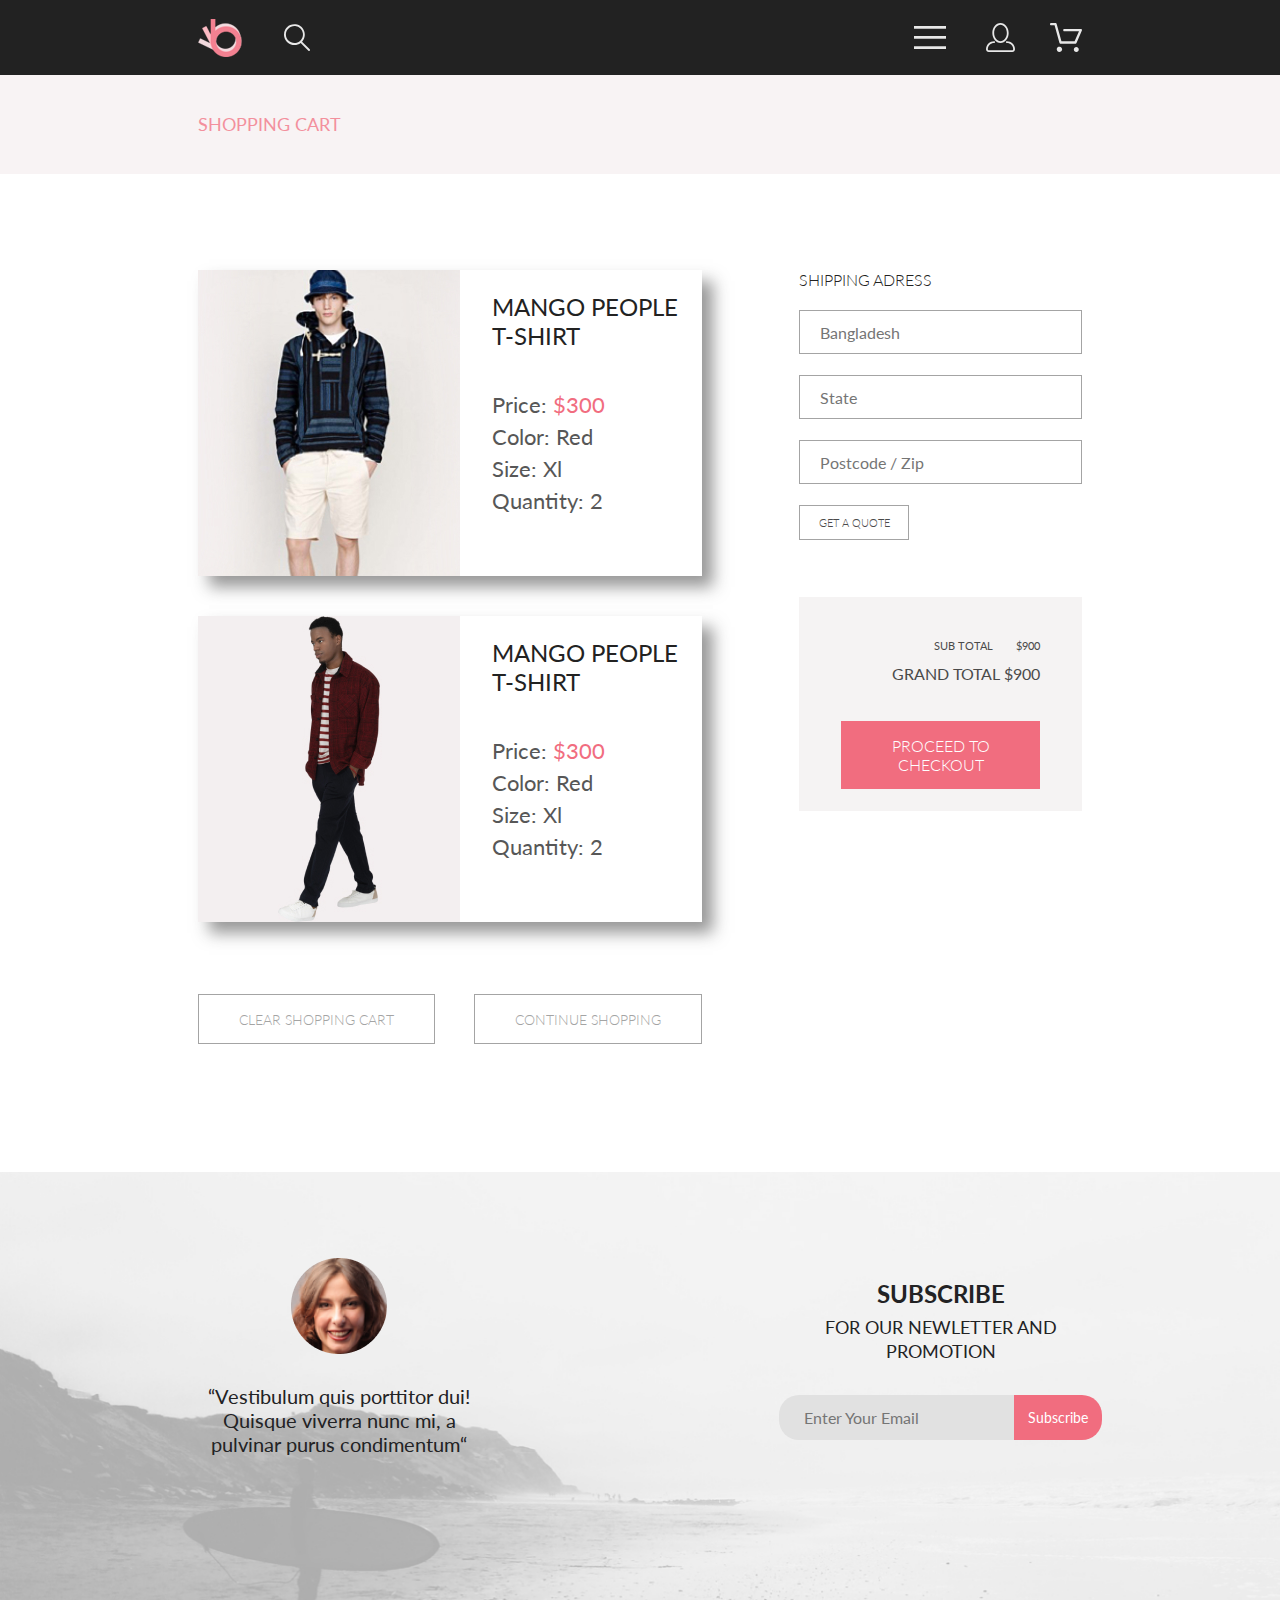
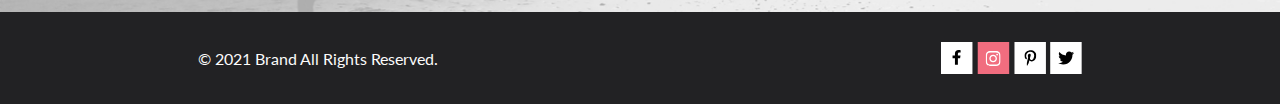
==== commit e30c610f: "create transitions and checkt by validator" ====
--- a/cart.html
+++ b/cart.html
@@ -125,9 +125,9 @@
                         <div class="cart__registration-wrapper">
                             <form class="cart__registration-section-shipping" action="#" method="post">
                                 <h2 class="cart__registration-title">shipping adress</h2>
-                                <input class="cart__registration-input" type="text" name="" id="" placeholder="Bangladesh">
-                                <input class="cart__registration-input" type="text" name="" id="" placeholder="State">
-                                <input class="cart__registration-input" type="number" name="" id="" placeholder="Postcode / Zip">
+                                <input class="cart__registration-input" type="text" name="country" placeholder="Bangladesh">
+                                <input class="cart__registration-input" type="text" name="state" placeholder="State">
+                                <input class="cart__registration-input" type="number" name="postcode" placeholder="Postcode / Zip">
                                 <button class="cart__registration-button-shipping" type="submit">get a quote</button>
                             </form>
                             <div class="cart__registration-section">
@@ -150,7 +150,7 @@
                         <img class="subscribe__img" src="img/woman_icon.png" alt="woman">
                         <q class="subscribe__text">“Vestibulum quis porttitor dui! Quisque viverra nunc mi, a pulvinar purus condimentum“</q>
                     </div>
-                    <form class="subscribe__section" action="">
+                    <form class="subscribe__section" action="#">
                         <h3 class="subscribe__title">subscribe</h3>
                         <p class="subscribe__text subscribe__text_size">for our newletter and promotion</p>
                         <div class="subscribe__wrapper-input">
@@ -163,6 +163,7 @@
         </section>
         <section class="share">
             <div class="share__wrapper-background">
+                <h2 class="visually-hidden">Share</h2>
                 <div class="container share__wrapper">
                     <div>
                         <p class="share__text">© 2021 Brand All Rights Reserved.</p>
--- a/css/style.css
+++ b/css/style.css
@@ -1,3 +1,20735 @@
+@charset "UTF-8";
+/*!
+ * Font Awesome Free 6.1.1 by @fontawesome - https://fontawesome.com
+ * License - https://fontawesome.com/license/free (Icons: CC BY 4.0, Fonts: SIL OFL 1.1, Code: MIT License)
+ * Copyright 2022 Fonticons, Inc.
+ */
+.fa {
+  font-family: var(--fa-style-family, "Font Awesome 6 Free");
+  font-weight: var(--fa-style, 900);
+}
+
+.fa,
+.fas,
+.fa-solid,
+.far,
+.fa-regular,
+.fal,
+.fa-light,
+.fat,
+.fa-thin,
+.fad,
+.fa-duotone,
+.fab,
+.fa-brands {
+  -moz-osx-font-smoothing: grayscale;
+  -webkit-font-smoothing: antialiased;
+  display: var(--fa-display, inline-block);
+  font-style: normal;
+  font-variant: normal;
+  line-height: 1;
+  text-rendering: auto;
+}
+
+.fa-1x {
+  font-size: 1em;
+}
+
+.fa-2x {
+  font-size: 2em;
+}
+
+.fa-3x {
+  font-size: 3em;
+}
+
+.fa-4x {
+  font-size: 4em;
+}
+
+.fa-5x {
+  font-size: 5em;
+}
+
+.fa-6x {
+  font-size: 6em;
+}
+
+.fa-7x {
+  font-size: 7em;
+}
+
+.fa-8x {
+  font-size: 8em;
+}
+
+.fa-9x {
+  font-size: 9em;
+}
+
+.fa-10x {
+  font-size: 10em;
+}
+
+.fa-2xs {
+  font-size: 0.625em;
+  line-height: 0.1em;
+  vertical-align: 0.225em;
+}
+
+.fa-xs {
+  font-size: 0.75em;
+  line-height: 0.08333em;
+  vertical-align: 0.125em;
+}
+
+.fa-sm {
+  font-size: 0.875em;
+  line-height: 0.07143em;
+  vertical-align: 0.05357em;
+}
+
+.fa-lg {
+  font-size: 1.25em;
+  line-height: 0.05em;
+  vertical-align: -0.075em;
+}
+
+.fa-xl {
+  font-size: 1.5em;
+  line-height: 0.04167em;
+  vertical-align: -0.125em;
+}
+
+.fa-2xl {
+  font-size: 2em;
+  line-height: 0.03125em;
+  vertical-align: -0.1875em;
+}
+
+.fa-fw {
+  text-align: center;
+  width: 1.25em;
+}
+
+.fa-ul {
+  list-style-type: none;
+  margin-left: var(--fa-li-margin, 2.5em);
+  padding-left: 0;
+}
+
+.fa-ul > li {
+  position: relative;
+}
+
+.fa-li {
+  left: calc(var(--fa-li-width, 2em) * -1);
+  position: absolute;
+  text-align: center;
+  width: var(--fa-li-width, 2em);
+  line-height: inherit;
+}
+
+.fa-border {
+  border-color: var(--fa-border-color, #eee);
+  border-radius: var(--fa-border-radius, 0.1em);
+  border-style: var(--fa-border-style, solid);
+  border-width: var(--fa-border-width, 0.08em);
+  padding: var(--fa-border-padding, 0.2em 0.25em 0.15em);
+}
+
+.fa-pull-left {
+  float: left;
+  margin-right: var(--fa-pull-margin, 0.3em);
+}
+
+.fa-pull-right {
+  float: right;
+  margin-left: var(--fa-pull-margin, 0.3em);
+}
+
+.fa-beat {
+  animation-name: fa-beat;
+  animation-delay: var(--fa-animation-delay, 0);
+  animation-direction: var(--fa-animation-direction, normal);
+  animation-duration: var(--fa-animation-duration, 1s);
+  animation-iteration-count: var(--fa-animation-iteration-count, infinite);
+  animation-timing-function: var(--fa-animation-timing, ease-in-out);
+}
+
+.fa-bounce {
+  animation-name: fa-bounce;
+  animation-delay: var(--fa-animation-delay, 0);
+  animation-direction: var(--fa-animation-direction, normal);
+  animation-duration: var(--fa-animation-duration, 1s);
+  animation-iteration-count: var(--fa-animation-iteration-count, infinite);
+  animation-timing-function: var(--fa-animation-timing, cubic-bezier(0.28, 0.84, 0.42, 1));
+}
+
+.fa-fade {
+  animation-name: fa-fade;
+  animation-delay: var(--fa-animation-delay, 0);
+  animation-direction: var(--fa-animation-direction, normal);
+  animation-duration: var(--fa-animation-duration, 1s);
+  animation-iteration-count: var(--fa-animation-iteration-count, infinite);
+  animation-timing-function: var(--fa-animation-timing, cubic-bezier(0.4, 0, 0.6, 1));
+}
+
+.fa-beat-fade {
+  animation-name: fa-beat-fade;
+  animation-delay: var(--fa-animation-delay, 0);
+  animation-direction: var(--fa-animation-direction, normal);
+  animation-duration: var(--fa-animation-duration, 1s);
+  animation-iteration-count: var(--fa-animation-iteration-count, infinite);
+  animation-timing-function: var(--fa-animation-timing, cubic-bezier(0.4, 0, 0.6, 1));
+}
+
+.fa-flip {
+  animation-name: fa-flip;
+  animation-delay: var(--fa-animation-delay, 0);
+  animation-direction: var(--fa-animation-direction, normal);
+  animation-duration: var(--fa-animation-duration, 1s);
+  animation-iteration-count: var(--fa-animation-iteration-count, infinite);
+  animation-timing-function: var(--fa-animation-timing, ease-in-out);
+}
+
+.fa-shake {
+  animation-name: fa-shake;
+  animation-delay: var(--fa-animation-delay, 0);
+  animation-direction: var(--fa-animation-direction, normal);
+  animation-duration: var(--fa-animation-duration, 1s);
+  animation-iteration-count: var(--fa-animation-iteration-count, infinite);
+  animation-timing-function: var(--fa-animation-timing, linear);
+}
+
+.fa-spin {
+  animation-name: fa-spin;
+  animation-delay: var(--fa-animation-delay, 0);
+  animation-direction: var(--fa-animation-direction, normal);
+  animation-duration: var(--fa-animation-duration, 2s);
+  animation-iteration-count: var(--fa-animation-iteration-count, infinite);
+  animation-timing-function: var(--fa-animation-timing, linear);
+}
+
+.fa-spin-reverse {
+  --fa-animation-direction: reverse;
+}
+
+.fa-pulse,
+.fa-spin-pulse {
+  animation-name: fa-spin;
+  animation-direction: var(--fa-animation-direction, normal);
+  animation-duration: var(--fa-animation-duration, 1s);
+  animation-iteration-count: var(--fa-animation-iteration-count, infinite);
+  animation-timing-function: var(--fa-animation-timing, steps(8));
+}
+
+@media (prefers-reduced-motion: reduce) {
+  .fa-beat,
+  .fa-bounce,
+  .fa-fade,
+  .fa-beat-fade,
+  .fa-flip,
+  .fa-pulse,
+  .fa-shake,
+  .fa-spin,
+  .fa-spin-pulse {
+    animation-delay: -1ms;
+    animation-duration: 1ms;
+    animation-iteration-count: 1;
+    transition-delay: 0s;
+    transition-duration: 0s;
+  }
+}
+
+@keyframes fa-beat {
+  0%,
+  90% {
+    transform: scale(1);
+  }
+  45% {
+    transform: scale(var(--fa-beat-scale, 1.25));
+  }
+}
+
+@keyframes fa-bounce {
+  0% {
+    transform: scale(1, 1) translateY(0);
+  }
+  10% {
+    transform: scale(var(--fa-bounce-start-scale-x, 1.1), var(--fa-bounce-start-scale-y, 0.9)) translateY(0);
+  }
+  30% {
+    transform: scale(var(--fa-bounce-jump-scale-x, 0.9), var(--fa-bounce-jump-scale-y, 1.1)) translateY(var(--fa-bounce-height, -0.5em));
+  }
+  50% {
+    transform: scale(var(--fa-bounce-land-scale-x, 1.05), var(--fa-bounce-land-scale-y, 0.95)) translateY(0);
+  }
+  57% {
+    transform: scale(1, 1) translateY(var(--fa-bounce-rebound, -0.125em));
+  }
+  64% {
+    transform: scale(1, 1) translateY(0);
+  }
+  100% {
+    transform: scale(1, 1) translateY(0);
+  }
+}
+
+@keyframes fa-fade {
+  50% {
+    opacity: var(--fa-fade-opacity, 0.4);
+  }
+}
+
+@keyframes fa-beat-fade {
+  0%,
+  100% {
+    opacity: var(--fa-beat-fade-opacity, 0.4);
+    transform: scale(1);
+  }
+  50% {
+    opacity: 1;
+    transform: scale(var(--fa-beat-fade-scale, 1.125));
+  }
+}
+
+@keyframes fa-flip {
+  50% {
+    transform: rotate3d(var(--fa-flip-x, 0), var(--fa-flip-y, 1), var(--fa-flip-z, 0), var(--fa-flip-angle, -180deg));
+  }
+}
+
+@keyframes fa-shake {
+  0% {
+    transform: rotate(-15deg);
+  }
+  4% {
+    transform: rotate(15deg);
+  }
+  8%,
+  24% {
+    transform: rotate(-18deg);
+  }
+  12%,
+  28% {
+    transform: rotate(18deg);
+  }
+  16% {
+    transform: rotate(-22deg);
+  }
+  20% {
+    transform: rotate(22deg);
+  }
+  32% {
+    transform: rotate(-12deg);
+  }
+  36% {
+    transform: rotate(12deg);
+  }
+  40%,
+  100% {
+    transform: rotate(0deg);
+  }
+}
+
+@keyframes fa-spin {
+  0% {
+    transform: rotate(0deg);
+  }
+  100% {
+    transform: rotate(360deg);
+  }
+}
+
+.fa-rotate-90 {
+  transform: rotate(90deg);
+}
+
+.fa-rotate-180 {
+  transform: rotate(180deg);
+}
+
+.fa-rotate-270 {
+  transform: rotate(270deg);
+}
+
+.fa-flip-horizontal {
+  transform: scale(-1, 1);
+}
+
+.fa-flip-vertical {
+  transform: scale(1, -1);
+}
+
+.fa-flip-both,
+.fa-flip-horizontal.fa-flip-vertical {
+  transform: scale(-1, -1);
+}
+
+.fa-rotate-by {
+  transform: rotate(var(--fa-rotate-angle, none));
+}
+
+.fa-stack {
+  display: inline-block;
+  height: 2em;
+  line-height: 2em;
+  position: relative;
+  vertical-align: middle;
+  width: 2.5em;
+}
+
+.fa-stack-1x,
+.fa-stack-2x {
+  left: 0;
+  position: absolute;
+  text-align: center;
+  width: 100%;
+  z-index: var(--fa-stack-z-index, auto);
+}
+
+.fa-stack-1x {
+  line-height: inherit;
+}
+
+.fa-stack-2x {
+  font-size: 2em;
+}
+
+.fa-inverse {
+  color: var(--fa-inverse, #fff);
+}
+
+/* Font Awesome uses the Unicode Private Use Area (PUA) to ensure screen
+readers do not read off random characters that represent icons */
+.fa-0::before {
+  content: "\30";
+}
+
+.fa-1::before {
+  content: "\31";
+}
+
+.fa-2::before {
+  content: "\32";
+}
+
+.fa-3::before {
+  content: "\33";
+}
+
+.fa-4::before {
+  content: "\34";
+}
+
+.fa-5::before {
+  content: "\35";
+}
+
+.fa-6::before {
+  content: "\36";
+}
+
+.fa-7::before {
+  content: "\37";
+}
+
+.fa-8::before {
+  content: "\38";
+}
+
+.fa-9::before {
+  content: "\39";
+}
+
+.fa-a::before {
+  content: "\41";
+}
+
+.fa-address-book::before {
+  content: "\f2b9";
+}
+
+.fa-contact-book::before {
+  content: "\f2b9";
+}
+
+.fa-address-card::before {
+  content: "\f2bb";
+}
+
+.fa-contact-card::before {
+  content: "\f2bb";
+}
+
+.fa-vcard::before {
+  content: "\f2bb";
+}
+
+.fa-align-center::before {
+  content: "\f037";
+}
+
+.fa-align-justify::before {
+  content: "\f039";
+}
+
+.fa-align-left::before {
+  content: "\f036";
+}
+
+.fa-align-right::before {
+  content: "\f038";
+}
+
+.fa-anchor::before {
+  content: "\f13d";
+}
+
+.fa-anchor-circle-check::before {
+  content: "\e4aa";
+}
+
+.fa-anchor-circle-exclamation::before {
+  content: "\e4ab";
+}
+
+.fa-anchor-circle-xmark::before {
+  content: "\e4ac";
+}
+
+.fa-anchor-lock::before {
+  content: "\e4ad";
+}
+
+.fa-angle-down::before {
+  content: "\f107";
+}
+
+.fa-angle-left::before {
+  content: "\f104";
+}
+
+.fa-angle-right::before {
+  content: "\f105";
+}
+
+.fa-angle-up::before {
+  content: "\f106";
+}
+
+.fa-angles-down::before {
+  content: "\f103";
+}
+
+.fa-angle-double-down::before {
+  content: "\f103";
+}
+
+.fa-angles-left::before {
+  content: "\f100";
+}
+
+.fa-angle-double-left::before {
+  content: "\f100";
+}
+
+.fa-angles-right::before {
+  content: "\f101";
+}
+
+.fa-angle-double-right::before {
+  content: "\f101";
+}
+
+.fa-angles-up::before {
+  content: "\f102";
+}
+
+.fa-angle-double-up::before {
+  content: "\f102";
+}
+
+.fa-ankh::before {
+  content: "\f644";
+}
+
+.fa-apple-whole::before {
+  content: "\f5d1";
+}
+
+.fa-apple-alt::before {
+  content: "\f5d1";
+}
+
+.fa-archway::before {
+  content: "\f557";
+}
+
+.fa-arrow-down::before {
+  content: "\f063";
+}
+
+.fa-arrow-down-1-9::before {
+  content: "\f162";
+}
+
+.fa-sort-numeric-asc::before {
+  content: "\f162";
+}
+
+.fa-sort-numeric-down::before {
+  content: "\f162";
+}
+
+.fa-arrow-down-9-1::before {
+  content: "\f886";
+}
+
+.fa-sort-numeric-desc::before {
+  content: "\f886";
+}
+
+.fa-sort-numeric-down-alt::before {
+  content: "\f886";
+}
+
+.fa-arrow-down-a-z::before {
+  content: "\f15d";
+}
+
+.fa-sort-alpha-asc::before {
+  content: "\f15d";
+}
+
+.fa-sort-alpha-down::before {
+  content: "\f15d";
+}
+
+.fa-arrow-down-long::before {
+  content: "\f175";
+}
+
+.fa-long-arrow-down::before {
+  content: "\f175";
+}
+
+.fa-arrow-down-short-wide::before {
+  content: "\f884";
+}
+
+.fa-sort-amount-desc::before {
+  content: "\f884";
+}
+
+.fa-sort-amount-down-alt::before {
+  content: "\f884";
+}
+
+.fa-arrow-down-up-across-line::before {
+  content: "\e4af";
+}
+
+.fa-arrow-down-up-lock::before {
+  content: "\e4b0";
+}
+
+.fa-arrow-down-wide-short::before {
+  content: "\f160";
+}
+
+.fa-sort-amount-asc::before {
+  content: "\f160";
+}
+
+.fa-sort-amount-down::before {
+  content: "\f160";
+}
+
+.fa-arrow-down-z-a::before {
+  content: "\f881";
+}
+
+.fa-sort-alpha-desc::before {
+  content: "\f881";
+}
+
+.fa-sort-alpha-down-alt::before {
+  content: "\f881";
+}
+
+.fa-arrow-left::before {
+  content: "\f060";
+}
+
+.fa-arrow-left-long::before {
+  content: "\f177";
+}
+
+.fa-long-arrow-left::before {
+  content: "\f177";
+}
+
+.fa-arrow-pointer::before {
+  content: "\f245";
+}
+
+.fa-mouse-pointer::before {
+  content: "\f245";
+}
+
+.fa-arrow-right::before {
+  content: "\f061";
+}
+
+.fa-arrow-right-arrow-left::before {
+  content: "\f0ec";
+}
+
+.fa-exchange::before {
+  content: "\f0ec";
+}
+
+.fa-arrow-right-from-bracket::before {
+  content: "\f08b";
+}
+
+.fa-sign-out::before {
+  content: "\f08b";
+}
+
+.fa-arrow-right-long::before {
+  content: "\f178";
+}
+
+.fa-long-arrow-right::before {
+  content: "\f178";
+}
+
+.fa-arrow-right-to-bracket::before {
+  content: "\f090";
+}
+
+.fa-sign-in::before {
+  content: "\f090";
+}
+
+.fa-arrow-right-to-city::before {
+  content: "\e4b3";
+}
+
+.fa-arrow-rotate-left::before {
+  content: "\f0e2";
+}
+
+.fa-arrow-left-rotate::before {
+  content: "\f0e2";
+}
+
+.fa-arrow-rotate-back::before {
+  content: "\f0e2";
+}
+
+.fa-arrow-rotate-backward::before {
+  content: "\f0e2";
+}
+
+.fa-undo::before {
+  content: "\f0e2";
+}
+
+.fa-arrow-rotate-right::before {
+  content: "\f01e";
+}
+
+.fa-arrow-right-rotate::before {
+  content: "\f01e";
+}
+
+.fa-arrow-rotate-forward::before {
+  content: "\f01e";
+}
+
+.fa-redo::before {
+  content: "\f01e";
+}
+
+.fa-arrow-trend-down::before {
+  content: "\e097";
+}
+
+.fa-arrow-trend-up::before {
+  content: "\e098";
+}
+
+.fa-arrow-turn-down::before {
+  content: "\f149";
+}
+
+.fa-level-down::before {
+  content: "\f149";
+}
+
+.fa-arrow-turn-up::before {
+  content: "\f148";
+}
+
+.fa-level-up::before {
+  content: "\f148";
+}
+
+.fa-arrow-up::before {
+  content: "\f062";
+}
+
+.fa-arrow-up-1-9::before {
+  content: "\f163";
+}
+
+.fa-sort-numeric-up::before {
+  content: "\f163";
+}
+
+.fa-arrow-up-9-1::before {
+  content: "\f887";
+}
+
+.fa-sort-numeric-up-alt::before {
+  content: "\f887";
+}
+
+.fa-arrow-up-a-z::before {
+  content: "\f15e";
+}
+
+.fa-sort-alpha-up::before {
+  content: "\f15e";
+}
+
+.fa-arrow-up-from-bracket::before {
+  content: "\e09a";
+}
+
+.fa-arrow-up-from-ground-water::before {
+  content: "\e4b5";
+}
+
+.fa-arrow-up-from-water-pump::before {
+  content: "\e4b6";
+}
+
+.fa-arrow-up-long::before {
+  content: "\f176";
+}
+
+.fa-long-arrow-up::before {
+  content: "\f176";
+}
+
+.fa-arrow-up-right-dots::before {
+  content: "\e4b7";
+}
+
+.fa-arrow-up-right-from-square::before {
+  content: "\f08e";
+}
+
+.fa-external-link::before {
+  content: "\f08e";
+}
+
+.fa-arrow-up-short-wide::before {
+  content: "\f885";
+}
+
+.fa-sort-amount-up-alt::before {
+  content: "\f885";
+}
+
+.fa-arrow-up-wide-short::before {
+  content: "\f161";
+}
+
+.fa-sort-amount-up::before {
+  content: "\f161";
+}
+
+.fa-arrow-up-z-a::before {
+  content: "\f882";
+}
+
+.fa-sort-alpha-up-alt::before {
+  content: "\f882";
+}
+
+.fa-arrows-down-to-line::before {
+  content: "\e4b8";
+}
+
+.fa-arrows-down-to-people::before {
+  content: "\e4b9";
+}
+
+.fa-arrows-left-right::before {
+  content: "\f07e";
+}
+
+.fa-arrows-h::before {
+  content: "\f07e";
+}
+
+.fa-arrows-left-right-to-line::before {
+  content: "\e4ba";
+}
+
+.fa-arrows-rotate::before {
+  content: "\f021";
+}
+
+.fa-refresh::before {
+  content: "\f021";
+}
+
+.fa-sync::before {
+  content: "\f021";
+}
+
+.fa-arrows-spin::before {
+  content: "\e4bb";
+}
+
+.fa-arrows-split-up-and-left::before {
+  content: "\e4bc";
+}
+
+.fa-arrows-to-circle::before {
+  content: "\e4bd";
+}
+
+.fa-arrows-to-dot::before {
+  content: "\e4be";
+}
+
+.fa-arrows-to-eye::before {
+  content: "\e4bf";
+}
+
+.fa-arrows-turn-right::before {
+  content: "\e4c0";
+}
+
+.fa-arrows-turn-to-dots::before {
+  content: "\e4c1";
+}
+
+.fa-arrows-up-down::before {
+  content: "\f07d";
+}
+
+.fa-arrows-v::before {
+  content: "\f07d";
+}
+
+.fa-arrows-up-down-left-right::before {
+  content: "\f047";
+}
+
+.fa-arrows::before {
+  content: "\f047";
+}
+
+.fa-arrows-up-to-line::before {
+  content: "\e4c2";
+}
+
+.fa-asterisk::before {
+  content: "\2a";
+}
+
+.fa-at::before {
+  content: "\40";
+}
+
+.fa-atom::before {
+  content: "\f5d2";
+}
+
+.fa-audio-description::before {
+  content: "\f29e";
+}
+
+.fa-austral-sign::before {
+  content: "\e0a9";
+}
+
+.fa-award::before {
+  content: "\f559";
+}
+
+.fa-b::before {
+  content: "\42";
+}
+
+.fa-baby::before {
+  content: "\f77c";
+}
+
+.fa-baby-carriage::before {
+  content: "\f77d";
+}
+
+.fa-carriage-baby::before {
+  content: "\f77d";
+}
+
+.fa-backward::before {
+  content: "\f04a";
+}
+
+.fa-backward-fast::before {
+  content: "\f049";
+}
+
+.fa-fast-backward::before {
+  content: "\f049";
+}
+
+.fa-backward-step::before {
+  content: "\f048";
+}
+
+.fa-step-backward::before {
+  content: "\f048";
+}
+
+.fa-bacon::before {
+  content: "\f7e5";
+}
+
+.fa-bacteria::before {
+  content: "\e059";
+}
+
+.fa-bacterium::before {
+  content: "\e05a";
+}
+
+.fa-bag-shopping::before {
+  content: "\f290";
+}
+
+.fa-shopping-bag::before {
+  content: "\f290";
+}
+
+.fa-bahai::before {
+  content: "\f666";
+}
+
+.fa-baht-sign::before {
+  content: "\e0ac";
+}
+
+.fa-ban::before {
+  content: "\f05e";
+}
+
+.fa-cancel::before {
+  content: "\f05e";
+}
+
+.fa-ban-smoking::before {
+  content: "\f54d";
+}
+
+.fa-smoking-ban::before {
+  content: "\f54d";
+}
+
+.fa-bandage::before {
+  content: "\f462";
+}
+
+.fa-band-aid::before {
+  content: "\f462";
+}
+
+.fa-barcode::before {
+  content: "\f02a";
+}
+
+.fa-bars::before {
+  content: "\f0c9";
+}
+
+.fa-navicon::before {
+  content: "\f0c9";
+}
+
+.fa-bars-progress::before {
+  content: "\f828";
+}
+
+.fa-tasks-alt::before {
+  content: "\f828";
+}
+
+.fa-bars-staggered::before {
+  content: "\f550";
+}
+
+.fa-reorder::before {
+  content: "\f550";
+}
+
+.fa-stream::before {
+  content: "\f550";
+}
+
+.fa-baseball::before {
+  content: "\f433";
+}
+
+.fa-baseball-ball::before {
+  content: "\f433";
+}
+
+.fa-baseball-bat-ball::before {
+  content: "\f432";
+}
+
+.fa-basket-shopping::before {
+  content: "\f291";
+}
+
+.fa-shopping-basket::before {
+  content: "\f291";
+}
+
+.fa-basketball::before {
+  content: "\f434";
+}
+
+.fa-basketball-ball::before {
+  content: "\f434";
+}
+
+.fa-bath::before {
+  content: "\f2cd";
+}
+
+.fa-bathtub::before {
+  content: "\f2cd";
+}
+
+.fa-battery-empty::before {
+  content: "\f244";
+}
+
+.fa-battery-0::before {
+  content: "\f244";
+}
+
+.fa-battery-full::before {
+  content: "\f240";
+}
+
+.fa-battery::before {
+  content: "\f240";
+}
+
+.fa-battery-5::before {
+  content: "\f240";
+}
+
+.fa-battery-half::before {
+  content: "\f242";
+}
+
+.fa-battery-3::before {
+  content: "\f242";
+}
+
+.fa-battery-quarter::before {
+  content: "\f243";
+}
+
+.fa-battery-2::before {
+  content: "\f243";
+}
+
+.fa-battery-three-quarters::before {
+  content: "\f241";
+}
+
+.fa-battery-4::before {
+  content: "\f241";
+}
+
+.fa-bed::before {
+  content: "\f236";
+}
+
+.fa-bed-pulse::before {
+  content: "\f487";
+}
+
+.fa-procedures::before {
+  content: "\f487";
+}
+
+.fa-beer-mug-empty::before {
+  content: "\f0fc";
+}
+
+.fa-beer::before {
+  content: "\f0fc";
+}
+
+.fa-bell::before {
+  content: "\f0f3";
+}
+
+.fa-bell-concierge::before {
+  content: "\f562";
+}
+
+.fa-concierge-bell::before {
+  content: "\f562";
+}
+
+.fa-bell-slash::before {
+  content: "\f1f6";
+}
+
+.fa-bezier-curve::before {
+  content: "\f55b";
+}
+
+.fa-bicycle::before {
+  content: "\f206";
+}
+
+.fa-binoculars::before {
+  content: "\f1e5";
+}
+
+.fa-biohazard::before {
+  content: "\f780";
+}
+
+.fa-bitcoin-sign::before {
+  content: "\e0b4";
+}
+
+.fa-blender::before {
+  content: "\f517";
+}
+
+.fa-blender-phone::before {
+  content: "\f6b6";
+}
+
+.fa-blog::before {
+  content: "\f781";
+}
+
+.fa-bold::before {
+  content: "\f032";
+}
+
+.fa-bolt::before {
+  content: "\f0e7";
+}
+
+.fa-zap::before {
+  content: "\f0e7";
+}
+
+.fa-bolt-lightning::before {
+  content: "\e0b7";
+}
+
+.fa-bomb::before {
+  content: "\f1e2";
+}
+
+.fa-bone::before {
+  content: "\f5d7";
+}
+
+.fa-bong::before {
+  content: "\f55c";
+}
+
+.fa-book::before {
+  content: "\f02d";
+}
+
+.fa-book-atlas::before {
+  content: "\f558";
+}
+
+.fa-atlas::before {
+  content: "\f558";
+}
+
+.fa-book-bible::before {
+  content: "\f647";
+}
+
+.fa-bible::before {
+  content: "\f647";
+}
+
+.fa-book-bookmark::before {
+  content: "\e0bb";
+}
+
+.fa-book-journal-whills::before {
+  content: "\f66a";
+}
+
+.fa-journal-whills::before {
+  content: "\f66a";
+}
+
+.fa-book-medical::before {
+  content: "\f7e6";
+}
+
+.fa-book-open::before {
+  content: "\f518";
+}
+
+.fa-book-open-reader::before {
+  content: "\f5da";
+}
+
+.fa-book-reader::before {
+  content: "\f5da";
+}
+
+.fa-book-quran::before {
+  content: "\f687";
+}
+
+.fa-quran::before {
+  content: "\f687";
+}
+
+.fa-book-skull::before {
+  content: "\f6b7";
+}
+
+.fa-book-dead::before {
+  content: "\f6b7";
+}
+
+.fa-bookmark::before {
+  content: "\f02e";
+}
+
+.fa-border-all::before {
+  content: "\f84c";
+}
+
+.fa-border-none::before {
+  content: "\f850";
+}
+
+.fa-border-top-left::before {
+  content: "\f853";
+}
+
+.fa-border-style::before {
+  content: "\f853";
+}
+
+.fa-bore-hole::before {
+  content: "\e4c3";
+}
+
+.fa-bottle-droplet::before {
+  content: "\e4c4";
+}
+
+.fa-bottle-water::before {
+  content: "\e4c5";
+}
+
+.fa-bowl-food::before {
+  content: "\e4c6";
+}
+
+.fa-bowl-rice::before {
+  content: "\e2eb";
+}
+
+.fa-bowling-ball::before {
+  content: "\f436";
+}
+
+.fa-box::before {
+  content: "\f466";
+}
+
+.fa-box-archive::before {
+  content: "\f187";
+}
+
+.fa-archive::before {
+  content: "\f187";
+}
+
+.fa-box-open::before {
+  content: "\f49e";
+}
+
+.fa-box-tissue::before {
+  content: "\e05b";
+}
+
+.fa-boxes-packing::before {
+  content: "\e4c7";
+}
+
+.fa-boxes-stacked::before {
+  content: "\f468";
+}
+
+.fa-boxes::before {
+  content: "\f468";
+}
+
+.fa-boxes-alt::before {
+  content: "\f468";
+}
+
+.fa-braille::before {
+  content: "\f2a1";
+}
+
+.fa-brain::before {
+  content: "\f5dc";
+}
+
+.fa-brazilian-real-sign::before {
+  content: "\e46c";
+}
+
+.fa-bread-slice::before {
+  content: "\f7ec";
+}
+
+.fa-bridge::before {
+  content: "\e4c8";
+}
+
+.fa-bridge-circle-check::before {
+  content: "\e4c9";
+}
+
+.fa-bridge-circle-exclamation::before {
+  content: "\e4ca";
+}
+
+.fa-bridge-circle-xmark::before {
+  content: "\e4cb";
+}
+
+.fa-bridge-lock::before {
+  content: "\e4cc";
+}
+
+.fa-bridge-water::before {
+  content: "\e4ce";
+}
+
+.fa-briefcase::before {
+  content: "\f0b1";
+}
+
+.fa-briefcase-medical::before {
+  content: "\f469";
+}
+
+.fa-broom::before {
+  content: "\f51a";
+}
+
+.fa-broom-ball::before {
+  content: "\f458";
+}
+
+.fa-quidditch::before {
+  content: "\f458";
+}
+
+.fa-quidditch-broom-ball::before {
+  content: "\f458";
+}
+
+.fa-brush::before {
+  content: "\f55d";
+}
+
+.fa-bucket::before {
+  content: "\e4cf";
+}
+
+.fa-bug::before {
+  content: "\f188";
+}
+
+.fa-bug-slash::before {
+  content: "\e490";
+}
+
+.fa-bugs::before {
+  content: "\e4d0";
+}
+
+.fa-building::before {
+  content: "\f1ad";
+}
+
+.fa-building-circle-arrow-right::before {
+  content: "\e4d1";
+}
+
+.fa-building-circle-check::before {
+  content: "\e4d2";
+}
+
+.fa-building-circle-exclamation::before {
+  content: "\e4d3";
+}
+
+.fa-building-circle-xmark::before {
+  content: "\e4d4";
+}
+
+.fa-building-columns::before {
+  content: "\f19c";
+}
+
+.fa-bank::before {
+  content: "\f19c";
+}
+
+.fa-institution::before {
+  content: "\f19c";
+}
+
+.fa-museum::before {
+  content: "\f19c";
+}
+
+.fa-university::before {
+  content: "\f19c";
+}
+
+.fa-building-flag::before {
+  content: "\e4d5";
+}
+
+.fa-building-lock::before {
+  content: "\e4d6";
+}
+
+.fa-building-ngo::before {
+  content: "\e4d7";
+}
+
+.fa-building-shield::before {
+  content: "\e4d8";
+}
+
+.fa-building-un::before {
+  content: "\e4d9";
+}
+
+.fa-building-user::before {
+  content: "\e4da";
+}
+
+.fa-building-wheat::before {
+  content: "\e4db";
+}
+
+.fa-bullhorn::before {
+  content: "\f0a1";
+}
+
+.fa-bullseye::before {
+  content: "\f140";
+}
+
+.fa-burger::before {
+  content: "\f805";
+}
+
+.fa-hamburger::before {
+  content: "\f805";
+}
+
+.fa-burst::before {
+  content: "\e4dc";
+}
+
+.fa-bus::before {
+  content: "\f207";
+}
+
+.fa-bus-simple::before {
+  content: "\f55e";
+}
+
+.fa-bus-alt::before {
+  content: "\f55e";
+}
+
+.fa-business-time::before {
+  content: "\f64a";
+}
+
+.fa-briefcase-clock::before {
+  content: "\f64a";
+}
+
+.fa-c::before {
+  content: "\43";
+}
+
+.fa-cake-candles::before {
+  content: "\f1fd";
+}
+
+.fa-birthday-cake::before {
+  content: "\f1fd";
+}
+
+.fa-cake::before {
+  content: "\f1fd";
+}
+
+.fa-calculator::before {
+  content: "\f1ec";
+}
+
+.fa-calendar::before {
+  content: "\f133";
+}
+
+.fa-calendar-check::before {
+  content: "\f274";
+}
+
+.fa-calendar-day::before {
+  content: "\f783";
+}
+
+.fa-calendar-days::before {
+  content: "\f073";
+}
+
+.fa-calendar-alt::before {
+  content: "\f073";
+}
+
+.fa-calendar-minus::before {
+  content: "\f272";
+}
+
+.fa-calendar-plus::before {
+  content: "\f271";
+}
+
+.fa-calendar-week::before {
+  content: "\f784";
+}
+
+.fa-calendar-xmark::before {
+  content: "\f273";
+}
+
+.fa-calendar-times::before {
+  content: "\f273";
+}
+
+.fa-camera::before {
+  content: "\f030";
+}
+
+.fa-camera-alt::before {
+  content: "\f030";
+}
+
+.fa-camera-retro::before {
+  content: "\f083";
+}
+
+.fa-camera-rotate::before {
+  content: "\e0d8";
+}
+
+.fa-campground::before {
+  content: "\f6bb";
+}
+
+.fa-candy-cane::before {
+  content: "\f786";
+}
+
+.fa-cannabis::before {
+  content: "\f55f";
+}
+
+.fa-capsules::before {
+  content: "\f46b";
+}
+
+.fa-car::before {
+  content: "\f1b9";
+}
+
+.fa-automobile::before {
+  content: "\f1b9";
+}
+
+.fa-car-battery::before {
+  content: "\f5df";
+}
+
+.fa-battery-car::before {
+  content: "\f5df";
+}
+
+.fa-car-burst::before {
+  content: "\f5e1";
+}
+
+.fa-car-crash::before {
+  content: "\f5e1";
+}
+
+.fa-car-on::before {
+  content: "\e4dd";
+}
+
+.fa-car-rear::before {
+  content: "\f5de";
+}
+
+.fa-car-alt::before {
+  content: "\f5de";
+}
+
+.fa-car-side::before {
+  content: "\f5e4";
+}
+
+.fa-car-tunnel::before {
+  content: "\e4de";
+}
+
+.fa-caravan::before {
+  content: "\f8ff";
+}
+
+.fa-caret-down::before {
+  content: "\f0d7";
+}
+
+.fa-caret-left::before {
+  content: "\f0d9";
+}
+
+.fa-caret-right::before {
+  content: "\f0da";
+}
+
+.fa-caret-up::before {
+  content: "\f0d8";
+}
+
+.fa-carrot::before {
+  content: "\f787";
+}
+
+.fa-cart-arrow-down::before {
+  content: "\f218";
+}
+
+.fa-cart-flatbed::before {
+  content: "\f474";
+}
+
+.fa-dolly-flatbed::before {
+  content: "\f474";
+}
+
+.fa-cart-flatbed-suitcase::before {
+  content: "\f59d";
+}
+
+.fa-luggage-cart::before {
+  content: "\f59d";
+}
+
+.fa-cart-plus::before {
+  content: "\f217";
+}
+
+.fa-cart-shopping::before {
+  content: "\f07a";
+}
+
+.fa-shopping-cart::before {
+  content: "\f07a";
+}
+
+.fa-cash-register::before {
+  content: "\f788";
+}
+
+.fa-cat::before {
+  content: "\f6be";
+}
+
+.fa-cedi-sign::before {
+  content: "\e0df";
+}
+
+.fa-cent-sign::before {
+  content: "\e3f5";
+}
+
+.fa-certificate::before {
+  content: "\f0a3";
+}
+
+.fa-chair::before {
+  content: "\f6c0";
+}
+
+.fa-chalkboard::before {
+  content: "\f51b";
+}
+
+.fa-blackboard::before {
+  content: "\f51b";
+}
+
+.fa-chalkboard-user::before {
+  content: "\f51c";
+}
+
+.fa-chalkboard-teacher::before {
+  content: "\f51c";
+}
+
+.fa-champagne-glasses::before {
+  content: "\f79f";
+}
+
+.fa-glass-cheers::before {
+  content: "\f79f";
+}
+
+.fa-charging-station::before {
+  content: "\f5e7";
+}
+
+.fa-chart-area::before {
+  content: "\f1fe";
+}
+
+.fa-area-chart::before {
+  content: "\f1fe";
+}
+
+.fa-chart-bar::before {
+  content: "\f080";
+}
+
+.fa-bar-chart::before {
+  content: "\f080";
+}
+
+.fa-chart-column::before {
+  content: "\e0e3";
+}
+
+.fa-chart-gantt::before {
+  content: "\e0e4";
+}
+
+.fa-chart-line::before {
+  content: "\f201";
+}
+
+.fa-line-chart::before {
+  content: "\f201";
+}
+
+.fa-chart-pie::before {
+  content: "\f200";
+}
+
+.fa-pie-chart::before {
+  content: "\f200";
+}
+
+.fa-chart-simple::before {
+  content: "\e473";
+}
+
+.fa-check::before {
+  content: "\f00c";
+}
+
+.fa-check-double::before {
+  content: "\f560";
+}
+
+.fa-check-to-slot::before {
+  content: "\f772";
+}
+
+.fa-vote-yea::before {
+  content: "\f772";
+}
+
+.fa-cheese::before {
+  content: "\f7ef";
+}
+
+.fa-chess::before {
+  content: "\f439";
+}
+
+.fa-chess-bishop::before {
+  content: "\f43a";
+}
+
+.fa-chess-board::before {
+  content: "\f43c";
+}
+
+.fa-chess-king::before {
+  content: "\f43f";
+}
+
+.fa-chess-knight::before {
+  content: "\f441";
+}
+
+.fa-chess-pawn::before {
+  content: "\f443";
+}
+
+.fa-chess-queen::before {
+  content: "\f445";
+}
+
+.fa-chess-rook::before {
+  content: "\f447";
+}
+
+.fa-chevron-down::before {
+  content: "\f078";
+}
+
+.fa-chevron-left::before {
+  content: "\f053";
+}
+
+.fa-chevron-right::before {
+  content: "\f054";
+}
+
+.fa-chevron-up::before {
+  content: "\f077";
+}
+
+.fa-child::before {
+  content: "\f1ae";
+}
+
+.fa-child-dress::before {
+  content: "\e59c";
+}
+
+.fa-child-reaching::before {
+  content: "\e59d";
+}
+
+.fa-child-rifle::before {
+  content: "\e4e0";
+}
+
+.fa-children::before {
+  content: "\e4e1";
+}
+
+.fa-church::before {
+  content: "\f51d";
+}
+
+.fa-circle::before {
+  content: "\f111";
+}
+
+.fa-circle-arrow-down::before {
+  content: "\f0ab";
+}
+
+.fa-arrow-circle-down::before {
+  content: "\f0ab";
+}
+
+.fa-circle-arrow-left::before {
+  content: "\f0a8";
+}
+
+.fa-arrow-circle-left::before {
+  content: "\f0a8";
+}
+
+.fa-circle-arrow-right::before {
+  content: "\f0a9";
+}
+
+.fa-arrow-circle-right::before {
+  content: "\f0a9";
+}
+
+.fa-circle-arrow-up::before {
+  content: "\f0aa";
+}
+
+.fa-arrow-circle-up::before {
+  content: "\f0aa";
+}
+
+.fa-circle-check::before {
+  content: "\f058";
+}
+
+.fa-check-circle::before {
+  content: "\f058";
+}
+
+.fa-circle-chevron-down::before {
+  content: "\f13a";
+}
+
+.fa-chevron-circle-down::before {
+  content: "\f13a";
+}
+
+.fa-circle-chevron-left::before {
+  content: "\f137";
+}
+
+.fa-chevron-circle-left::before {
+  content: "\f137";
+}
+
+.fa-circle-chevron-right::before {
+  content: "\f138";
+}
+
+.fa-chevron-circle-right::before {
+  content: "\f138";
+}
+
+.fa-circle-chevron-up::before {
+  content: "\f139";
+}
+
+.fa-chevron-circle-up::before {
+  content: "\f139";
+}
+
+.fa-circle-dollar-to-slot::before {
+  content: "\f4b9";
+}
+
+.fa-donate::before {
+  content: "\f4b9";
+}
+
+.fa-circle-dot::before {
+  content: "\f192";
+}
+
+.fa-dot-circle::before {
+  content: "\f192";
+}
+
+.fa-circle-down::before {
+  content: "\f358";
+}
+
+.fa-arrow-alt-circle-down::before {
+  content: "\f358";
+}
+
+.fa-circle-exclamation::before {
+  content: "\f06a";
+}
+
+.fa-exclamation-circle::before {
+  content: "\f06a";
+}
+
+.fa-circle-h::before {
+  content: "\f47e";
+}
+
+.fa-hospital-symbol::before {
+  content: "\f47e";
+}
+
+.fa-circle-half-stroke::before {
+  content: "\f042";
+}
+
+.fa-adjust::before {
+  content: "\f042";
+}
+
+.fa-circle-info::before {
+  content: "\f05a";
+}
+
+.fa-info-circle::before {
+  content: "\f05a";
+}
+
+.fa-circle-left::before {
+  content: "\f359";
+}
+
+.fa-arrow-alt-circle-left::before {
+  content: "\f359";
+}
+
+.fa-circle-minus::before {
+  content: "\f056";
+}
+
+.fa-minus-circle::before {
+  content: "\f056";
+}
+
+.fa-circle-nodes::before {
+  content: "\e4e2";
+}
+
+.fa-circle-notch::before {
+  content: "\f1ce";
+}
+
+.fa-circle-pause::before {
+  content: "\f28b";
+}
+
+.fa-pause-circle::before {
+  content: "\f28b";
+}
+
+.fa-circle-play::before {
+  content: "\f144";
+}
+
+.fa-play-circle::before {
+  content: "\f144";
+}
+
+.fa-circle-plus::before {
+  content: "\f055";
+}
+
+.fa-plus-circle::before {
+  content: "\f055";
+}
+
+.fa-circle-question::before {
+  content: "\f059";
+}
+
+.fa-question-circle::before {
+  content: "\f059";
+}
+
+.fa-circle-radiation::before {
+  content: "\f7ba";
+}
+
+.fa-radiation-alt::before {
+  content: "\f7ba";
+}
+
+.fa-circle-right::before {
+  content: "\f35a";
+}
+
+.fa-arrow-alt-circle-right::before {
+  content: "\f35a";
+}
+
+.fa-circle-stop::before {
+  content: "\f28d";
+}
+
+.fa-stop-circle::before {
+  content: "\f28d";
+}
+
+.fa-circle-up::before {
+  content: "\f35b";
+}
+
+.fa-arrow-alt-circle-up::before {
+  content: "\f35b";
+}
+
+.fa-circle-user::before {
+  content: "\f2bd";
+}
+
+.fa-user-circle::before {
+  content: "\f2bd";
+}
+
+.fa-circle-xmark::before {
+  content: "\f057";
+}
+
+.fa-times-circle::before {
+  content: "\f057";
+}
+
+.fa-xmark-circle::before {
+  content: "\f057";
+}
+
+.fa-city::before {
+  content: "\f64f";
+}
+
+.fa-clapperboard::before {
+  content: "\e131";
+}
+
+.fa-clipboard::before {
+  content: "\f328";
+}
+
+.fa-clipboard-check::before {
+  content: "\f46c";
+}
+
+.fa-clipboard-list::before {
+  content: "\f46d";
+}
+
+.fa-clipboard-question::before {
+  content: "\e4e3";
+}
+
+.fa-clipboard-user::before {
+  content: "\f7f3";
+}
+
+.fa-clock::before {
+  content: "\f017";
+}
+
+.fa-clock-four::before {
+  content: "\f017";
+}
+
+.fa-clock-rotate-left::before {
+  content: "\f1da";
+}
+
+.fa-history::before {
+  content: "\f1da";
+}
+
+.fa-clone::before {
+  content: "\f24d";
+}
+
+.fa-closed-captioning::before {
+  content: "\f20a";
+}
+
+.fa-cloud::before {
+  content: "\f0c2";
+}
+
+.fa-cloud-arrow-down::before {
+  content: "\f0ed";
+}
+
+.fa-cloud-download::before {
+  content: "\f0ed";
+}
+
+.fa-cloud-download-alt::before {
+  content: "\f0ed";
+}
+
+.fa-cloud-arrow-up::before {
+  content: "\f0ee";
+}
+
+.fa-cloud-upload::before {
+  content: "\f0ee";
+}
+
+.fa-cloud-upload-alt::before {
+  content: "\f0ee";
+}
+
+.fa-cloud-bolt::before {
+  content: "\f76c";
+}
+
+.fa-thunderstorm::before {
+  content: "\f76c";
+}
+
+.fa-cloud-meatball::before {
+  content: "\f73b";
+}
+
+.fa-cloud-moon::before {
+  content: "\f6c3";
+}
+
+.fa-cloud-moon-rain::before {
+  content: "\f73c";
+}
+
+.fa-cloud-rain::before {
+  content: "\f73d";
+}
+
+.fa-cloud-showers-heavy::before {
+  content: "\f740";
+}
+
+.fa-cloud-showers-water::before {
+  content: "\e4e4";
+}
+
+.fa-cloud-sun::before {
+  content: "\f6c4";
+}
+
+.fa-cloud-sun-rain::before {
+  content: "\f743";
+}
+
+.fa-clover::before {
+  content: "\e139";
+}
+
+.fa-code::before {
+  content: "\f121";
+}
+
+.fa-code-branch::before {
+  content: "\f126";
+}
+
+.fa-code-commit::before {
+  content: "\f386";
+}
+
+.fa-code-compare::before {
+  content: "\e13a";
+}
+
+.fa-code-fork::before {
+  content: "\e13b";
+}
+
+.fa-code-merge::before {
+  content: "\f387";
+}
+
+.fa-code-pull-request::before {
+  content: "\e13c";
+}
+
+.fa-coins::before {
+  content: "\f51e";
+}
+
+.fa-colon-sign::before {
+  content: "\e140";
+}
+
+.fa-comment::before {
+  content: "\f075";
+}
+
+.fa-comment-dollar::before {
+  content: "\f651";
+}
+
+.fa-comment-dots::before {
+  content: "\f4ad";
+}
+
+.fa-commenting::before {
+  content: "\f4ad";
+}
+
+.fa-comment-medical::before {
+  content: "\f7f5";
+}
+
+.fa-comment-slash::before {
+  content: "\f4b3";
+}
+
+.fa-comment-sms::before {
+  content: "\f7cd";
+}
+
+.fa-sms::before {
+  content: "\f7cd";
+}
+
+.fa-comments::before {
+  content: "\f086";
+}
+
+.fa-comments-dollar::before {
+  content: "\f653";
+}
+
+.fa-compact-disc::before {
+  content: "\f51f";
+}
+
+.fa-compass::before {
+  content: "\f14e";
+}
+
+.fa-compass-drafting::before {
+  content: "\f568";
+}
+
+.fa-drafting-compass::before {
+  content: "\f568";
+}
+
+.fa-compress::before {
+  content: "\f066";
+}
+
+.fa-computer::before {
+  content: "\e4e5";
+}
+
+.fa-computer-mouse::before {
+  content: "\f8cc";
+}
+
+.fa-mouse::before {
+  content: "\f8cc";
+}
+
+.fa-cookie::before {
+  content: "\f563";
+}
+
+.fa-cookie-bite::before {
+  content: "\f564";
+}
+
+.fa-copy::before {
+  content: "\f0c5";
+}
+
+.fa-copyright::before {
+  content: "\f1f9";
+}
+
+.fa-couch::before {
+  content: "\f4b8";
+}
+
+.fa-cow::before {
+  content: "\f6c8";
+}
+
+.fa-credit-card::before {
+  content: "\f09d";
+}
+
+.fa-credit-card-alt::before {
+  content: "\f09d";
+}
+
+.fa-crop::before {
+  content: "\f125";
+}
+
+.fa-crop-simple::before {
+  content: "\f565";
+}
+
+.fa-crop-alt::before {
+  content: "\f565";
+}
+
+.fa-cross::before {
+  content: "\f654";
+}
+
+.fa-crosshairs::before {
+  content: "\f05b";
+}
+
+.fa-crow::before {
+  content: "\f520";
+}
+
+.fa-crown::before {
+  content: "\f521";
+}
+
+.fa-crutch::before {
+  content: "\f7f7";
+}
+
+.fa-cruzeiro-sign::before {
+  content: "\e152";
+}
+
+.fa-cube::before {
+  content: "\f1b2";
+}
+
+.fa-cubes::before {
+  content: "\f1b3";
+}
+
+.fa-cubes-stacked::before {
+  content: "\e4e6";
+}
+
+.fa-d::before {
+  content: "\44";
+}
+
+.fa-database::before {
+  content: "\f1c0";
+}
+
+.fa-delete-left::before {
+  content: "\f55a";
+}
+
+.fa-backspace::before {
+  content: "\f55a";
+}
+
+.fa-democrat::before {
+  content: "\f747";
+}
+
+.fa-desktop::before {
+  content: "\f390";
+}
+
+.fa-desktop-alt::before {
+  content: "\f390";
+}
+
+.fa-dharmachakra::before {
+  content: "\f655";
+}
+
+.fa-diagram-next::before {
+  content: "\e476";
+}
+
+.fa-diagram-predecessor::before {
+  content: "\e477";
+}
+
+.fa-diagram-project::before {
+  content: "\f542";
+}
+
+.fa-project-diagram::before {
+  content: "\f542";
+}
+
+.fa-diagram-successor::before {
+  content: "\e47a";
+}
+
+.fa-diamond::before {
+  content: "\f219";
+}
+
+.fa-diamond-turn-right::before {
+  content: "\f5eb";
+}
+
+.fa-directions::before {
+  content: "\f5eb";
+}
+
+.fa-dice::before {
+  content: "\f522";
+}
+
+.fa-dice-d20::before {
+  content: "\f6cf";
+}
+
+.fa-dice-d6::before {
+  content: "\f6d1";
+}
+
+.fa-dice-five::before {
+  content: "\f523";
+}
+
+.fa-dice-four::before {
+  content: "\f524";
+}
+
+.fa-dice-one::before {
+  content: "\f525";
+}
+
+.fa-dice-six::before {
+  content: "\f526";
+}
+
+.fa-dice-three::before {
+  content: "\f527";
+}
+
+.fa-dice-two::before {
+  content: "\f528";
+}
+
+.fa-disease::before {
+  content: "\f7fa";
+}
+
+.fa-display::before {
+  content: "\e163";
+}
+
+.fa-divide::before {
+  content: "\f529";
+}
+
+.fa-dna::before {
+  content: "\f471";
+}
+
+.fa-dog::before {
+  content: "\f6d3";
+}
+
+.fa-dollar-sign::before {
+  content: "\24";
+}
+
+.fa-dollar::before {
+  content: "\24";
+}
+
+.fa-usd::before {
+  content: "\24";
+}
+
+.fa-dolly::before {
+  content: "\f472";
+}
+
+.fa-dolly-box::before {
+  content: "\f472";
+}
+
+.fa-dong-sign::before {
+  content: "\e169";
+}
+
+.fa-door-closed::before {
+  content: "\f52a";
+}
+
+.fa-door-open::before {
+  content: "\f52b";
+}
+
+.fa-dove::before {
+  content: "\f4ba";
+}
+
+.fa-down-left-and-up-right-to-center::before {
+  content: "\f422";
+}
+
+.fa-compress-alt::before {
+  content: "\f422";
+}
+
+.fa-down-long::before {
+  content: "\f309";
+}
+
+.fa-long-arrow-alt-down::before {
+  content: "\f309";
+}
+
+.fa-download::before {
+  content: "\f019";
+}
+
+.fa-dragon::before {
+  content: "\f6d5";
+}
+
+.fa-draw-polygon::before {
+  content: "\f5ee";
+}
+
+.fa-droplet::before {
+  content: "\f043";
+}
+
+.fa-tint::before {
+  content: "\f043";
+}
+
+.fa-droplet-slash::before {
+  content: "\f5c7";
+}
+
+.fa-tint-slash::before {
+  content: "\f5c7";
+}
+
+.fa-drum::before {
+  content: "\f569";
+}
+
+.fa-drum-steelpan::before {
+  content: "\f56a";
+}
+
+.fa-drumstick-bite::before {
+  content: "\f6d7";
+}
+
+.fa-dumbbell::before {
+  content: "\f44b";
+}
+
+.fa-dumpster::before {
+  content: "\f793";
+}
+
+.fa-dumpster-fire::before {
+  content: "\f794";
+}
+
+.fa-dungeon::before {
+  content: "\f6d9";
+}
+
+.fa-e::before {
+  content: "\45";
+}
+
+.fa-ear-deaf::before {
+  content: "\f2a4";
+}
+
+.fa-deaf::before {
+  content: "\f2a4";
+}
+
+.fa-deafness::before {
+  content: "\f2a4";
+}
+
+.fa-hard-of-hearing::before {
+  content: "\f2a4";
+}
+
+.fa-ear-listen::before {
+  content: "\f2a2";
+}
+
+.fa-assistive-listening-systems::before {
+  content: "\f2a2";
+}
+
+.fa-earth-africa::before {
+  content: "\f57c";
+}
+
+.fa-globe-africa::before {
+  content: "\f57c";
+}
+
+.fa-earth-americas::before {
+  content: "\f57d";
+}
+
+.fa-earth::before {
+  content: "\f57d";
+}
+
+.fa-earth-america::before {
+  content: "\f57d";
+}
+
+.fa-globe-americas::before {
+  content: "\f57d";
+}
+
+.fa-earth-asia::before {
+  content: "\f57e";
+}
+
+.fa-globe-asia::before {
+  content: "\f57e";
+}
+
+.fa-earth-europe::before {
+  content: "\f7a2";
+}
+
+.fa-globe-europe::before {
+  content: "\f7a2";
+}
+
+.fa-earth-oceania::before {
+  content: "\e47b";
+}
+
+.fa-globe-oceania::before {
+  content: "\e47b";
+}
+
+.fa-egg::before {
+  content: "\f7fb";
+}
+
+.fa-eject::before {
+  content: "\f052";
+}
+
+.fa-elevator::before {
+  content: "\e16d";
+}
+
+.fa-ellipsis::before {
+  content: "\f141";
+}
+
+.fa-ellipsis-h::before {
+  content: "\f141";
+}
+
+.fa-ellipsis-vertical::before {
+  content: "\f142";
+}
+
+.fa-ellipsis-v::before {
+  content: "\f142";
+}
+
+.fa-envelope::before {
+  content: "\f0e0";
+}
+
+.fa-envelope-circle-check::before {
+  content: "\e4e8";
+}
+
+.fa-envelope-open::before {
+  content: "\f2b6";
+}
+
+.fa-envelope-open-text::before {
+  content: "\f658";
+}
+
+.fa-envelopes-bulk::before {
+  content: "\f674";
+}
+
+.fa-mail-bulk::before {
+  content: "\f674";
+}
+
+.fa-equals::before {
+  content: "\3d";
+}
+
+.fa-eraser::before {
+  content: "\f12d";
+}
+
+.fa-ethernet::before {
+  content: "\f796";
+}
+
+.fa-euro-sign::before {
+  content: "\f153";
+}
+
+.fa-eur::before {
+  content: "\f153";
+}
+
+.fa-euro::before {
+  content: "\f153";
+}
+
+.fa-exclamation::before {
+  content: "\21";
+}
+
+.fa-expand::before {
+  content: "\f065";
+}
+
+.fa-explosion::before {
+  content: "\e4e9";
+}
+
+.fa-eye::before {
+  content: "\f06e";
+}
+
+.fa-eye-dropper::before {
+  content: "\f1fb";
+}
+
+.fa-eye-dropper-empty::before {
+  content: "\f1fb";
+}
+
+.fa-eyedropper::before {
+  content: "\f1fb";
+}
+
+.fa-eye-low-vision::before {
+  content: "\f2a8";
+}
+
+.fa-low-vision::before {
+  content: "\f2a8";
+}
+
+.fa-eye-slash::before {
+  content: "\f070";
+}
+
+.fa-f::before {
+  content: "\46";
+}
+
+.fa-face-angry::before {
+  content: "\f556";
+}
+
+.fa-angry::before {
+  content: "\f556";
+}
+
+.fa-face-dizzy::before {
+  content: "\f567";
+}
+
+.fa-dizzy::before {
+  content: "\f567";
+}
+
+.fa-face-flushed::before {
+  content: "\f579";
+}
+
+.fa-flushed::before {
+  content: "\f579";
+}
+
+.fa-face-frown::before {
+  content: "\f119";
+}
+
+.fa-frown::before {
+  content: "\f119";
+}
+
+.fa-face-frown-open::before {
+  content: "\f57a";
+}
+
+.fa-frown-open::before {
+  content: "\f57a";
+}
+
+.fa-face-grimace::before {
+  content: "\f57f";
+}
+
+.fa-grimace::before {
+  content: "\f57f";
+}
+
+.fa-face-grin::before {
+  content: "\f580";
+}
+
+.fa-grin::before {
+  content: "\f580";
+}
+
+.fa-face-grin-beam::before {
+  content: "\f582";
+}
+
+.fa-grin-beam::before {
+  content: "\f582";
+}
+
+.fa-face-grin-beam-sweat::before {
+  content: "\f583";
+}
+
+.fa-grin-beam-sweat::before {
+  content: "\f583";
+}
+
+.fa-face-grin-hearts::before {
+  content: "\f584";
+}
+
+.fa-grin-hearts::before {
+  content: "\f584";
+}
+
+.fa-face-grin-squint::before {
+  content: "\f585";
+}
+
+.fa-grin-squint::before {
+  content: "\f585";
+}
+
+.fa-face-grin-squint-tears::before {
+  content: "\f586";
+}
+
+.fa-grin-squint-tears::before {
+  content: "\f586";
+}
+
+.fa-face-grin-stars::before {
+  content: "\f587";
+}
+
+.fa-grin-stars::before {
+  content: "\f587";
+}
+
+.fa-face-grin-tears::before {
+  content: "\f588";
+}
+
+.fa-grin-tears::before {
+  content: "\f588";
+}
+
+.fa-face-grin-tongue::before {
+  content: "\f589";
+}
+
+.fa-grin-tongue::before {
+  content: "\f589";
+}
+
+.fa-face-grin-tongue-squint::before {
+  content: "\f58a";
+}
+
+.fa-grin-tongue-squint::before {
+  content: "\f58a";
+}
+
+.fa-face-grin-tongue-wink::before {
+  content: "\f58b";
+}
+
+.fa-grin-tongue-wink::before {
+  content: "\f58b";
+}
+
+.fa-face-grin-wide::before {
+  content: "\f581";
+}
+
+.fa-grin-alt::before {
+  content: "\f581";
+}
+
+.fa-face-grin-wink::before {
+  content: "\f58c";
+}
+
+.fa-grin-wink::before {
+  content: "\f58c";
+}
+
+.fa-face-kiss::before {
+  content: "\f596";
+}
+
+.fa-kiss::before {
+  content: "\f596";
+}
+
+.fa-face-kiss-beam::before {
+  content: "\f597";
+}
+
+.fa-kiss-beam::before {
+  content: "\f597";
+}
+
+.fa-face-kiss-wink-heart::before {
+  content: "\f598";
+}
+
+.fa-kiss-wink-heart::before {
+  content: "\f598";
+}
+
+.fa-face-laugh::before {
+  content: "\f599";
+}
+
+.fa-laugh::before {
+  content: "\f599";
+}
+
+.fa-face-laugh-beam::before {
+  content: "\f59a";
+}
+
+.fa-laugh-beam::before {
+  content: "\f59a";
+}
+
+.fa-face-laugh-squint::before {
+  content: "\f59b";
+}
+
+.fa-laugh-squint::before {
+  content: "\f59b";
+}
+
+.fa-face-laugh-wink::before {
+  content: "\f59c";
+}
+
+.fa-laugh-wink::before {
+  content: "\f59c";
+}
+
+.fa-face-meh::before {
+  content: "\f11a";
+}
+
+.fa-meh::before {
+  content: "\f11a";
+}
+
+.fa-face-meh-blank::before {
+  content: "\f5a4";
+}
+
+.fa-meh-blank::before {
+  content: "\f5a4";
+}
+
+.fa-face-rolling-eyes::before {
+  content: "\f5a5";
+}
+
+.fa-meh-rolling-eyes::before {
+  content: "\f5a5";
+}
+
+.fa-face-sad-cry::before {
+  content: "\f5b3";
+}
+
+.fa-sad-cry::before {
+  content: "\f5b3";
+}
+
+.fa-face-sad-tear::before {
+  content: "\f5b4";
+}
+
+.fa-sad-tear::before {
+  content: "\f5b4";
+}
+
+.fa-face-smile::before {
+  content: "\f118";
+}
+
+.fa-smile::before {
+  content: "\f118";
+}
+
+.fa-face-smile-beam::before {
+  content: "\f5b8";
+}
+
+.fa-smile-beam::before {
+  content: "\f5b8";
+}
+
+.fa-face-smile-wink::before {
+  content: "\f4da";
+}
+
+.fa-smile-wink::before {
+  content: "\f4da";
+}
+
+.fa-face-surprise::before {
+  content: "\f5c2";
+}
+
+.fa-surprise::before {
+  content: "\f5c2";
+}
+
+.fa-face-tired::before {
+  content: "\f5c8";
+}
+
+.fa-tired::before {
+  content: "\f5c8";
+}
+
+.fa-fan::before {
+  content: "\f863";
+}
+
+.fa-faucet::before {
+  content: "\e005";
+}
+
+.fa-faucet-drip::before {
+  content: "\e006";
+}
+
+.fa-fax::before {
+  content: "\f1ac";
+}
+
+.fa-feather::before {
+  content: "\f52d";
+}
+
+.fa-feather-pointed::before {
+  content: "\f56b";
+}
+
+.fa-feather-alt::before {
+  content: "\f56b";
+}
+
+.fa-ferry::before {
+  content: "\e4ea";
+}
+
+.fa-file::before {
+  content: "\f15b";
+}
+
+.fa-file-arrow-down::before {
+  content: "\f56d";
+}
+
+.fa-file-download::before {
+  content: "\f56d";
+}
+
+.fa-file-arrow-up::before {
+  content: "\f574";
+}
+
+.fa-file-upload::before {
+  content: "\f574";
+}
+
+.fa-file-audio::before {
+  content: "\f1c7";
+}
+
+.fa-file-circle-check::before {
+  content: "\e493";
+}
+
+.fa-file-circle-exclamation::before {
+  content: "\e4eb";
+}
+
+.fa-file-circle-minus::before {
+  content: "\e4ed";
+}
+
+.fa-file-circle-plus::before {
+  content: "\e4ee";
+}
+
+.fa-file-circle-question::before {
+  content: "\e4ef";
+}
+
+.fa-file-circle-xmark::before {
+  content: "\e494";
+}
+
+.fa-file-code::before {
+  content: "\f1c9";
+}
+
+.fa-file-contract::before {
+  content: "\f56c";
+}
+
+.fa-file-csv::before {
+  content: "\f6dd";
+}
+
+.fa-file-excel::before {
+  content: "\f1c3";
+}
+
+.fa-file-export::before {
+  content: "\f56e";
+}
+
+.fa-arrow-right-from-file::before {
+  content: "\f56e";
+}
+
+.fa-file-image::before {
+  content: "\f1c5";
+}
+
+.fa-file-import::before {
+  content: "\f56f";
+}
+
+.fa-arrow-right-to-file::before {
+  content: "\f56f";
+}
+
+.fa-file-invoice::before {
+  content: "\f570";
+}
+
+.fa-file-invoice-dollar::before {
+  content: "\f571";
+}
+
+.fa-file-lines::before {
+  content: "\f15c";
+}
+
+.fa-file-alt::before {
+  content: "\f15c";
+}
+
+.fa-file-text::before {
+  content: "\f15c";
+}
+
+.fa-file-medical::before {
+  content: "\f477";
+}
+
+.fa-file-pdf::before {
+  content: "\f1c1";
+}
+
+.fa-file-pen::before {
+  content: "\f31c";
+}
+
+.fa-file-edit::before {
+  content: "\f31c";
+}
+
+.fa-file-powerpoint::before {
+  content: "\f1c4";
+}
+
+.fa-file-prescription::before {
+  content: "\f572";
+}
+
+.fa-file-shield::before {
+  content: "\e4f0";
+}
+
+.fa-file-signature::before {
+  content: "\f573";
+}
+
+.fa-file-video::before {
+  content: "\f1c8";
+}
+
+.fa-file-waveform::before {
+  content: "\f478";
+}
+
+.fa-file-medical-alt::before {
+  content: "\f478";
+}
+
+.fa-file-word::before {
+  content: "\f1c2";
+}
+
+.fa-file-zipper::before {
+  content: "\f1c6";
+}
+
+.fa-file-archive::before {
+  content: "\f1c6";
+}
+
+.fa-fill::before {
+  content: "\f575";
+}
+
+.fa-fill-drip::before {
+  content: "\f576";
+}
+
+.fa-film::before {
+  content: "\f008";
+}
+
+.fa-filter::before {
+  content: "\f0b0";
+}
+
+.fa-filter-circle-dollar::before {
+  content: "\f662";
+}
+
+.fa-funnel-dollar::before {
+  content: "\f662";
+}
+
+.fa-filter-circle-xmark::before {
+  content: "\e17b";
+}
+
+.fa-fingerprint::before {
+  content: "\f577";
+}
+
+.fa-fire::before {
+  content: "\f06d";
+}
+
+.fa-fire-burner::before {
+  content: "\e4f1";
+}
+
+.fa-fire-extinguisher::before {
+  content: "\f134";
+}
+
+.fa-fire-flame-curved::before {
+  content: "\f7e4";
+}
+
+.fa-fire-alt::before {
+  content: "\f7e4";
+}
+
+.fa-fire-flame-simple::before {
+  content: "\f46a";
+}
+
+.fa-burn::before {
+  content: "\f46a";
+}
+
+.fa-fish::before {
+  content: "\f578";
+}
+
+.fa-fish-fins::before {
+  content: "\e4f2";
+}
+
+.fa-flag::before {
+  content: "\f024";
+}
+
+.fa-flag-checkered::before {
+  content: "\f11e";
+}
+
+.fa-flag-usa::before {
+  content: "\f74d";
+}
+
+.fa-flask::before {
+  content: "\f0c3";
+}
+
+.fa-flask-vial::before {
+  content: "\e4f3";
+}
+
+.fa-floppy-disk::before {
+  content: "\f0c7";
+}
+
+.fa-save::before {
+  content: "\f0c7";
+}
+
+.fa-florin-sign::before {
+  content: "\e184";
+}
+
+.fa-folder::before {
+  content: "\f07b";
+}
+
+.fa-folder-blank::before {
+  content: "\f07b";
+}
+
+.fa-folder-closed::before {
+  content: "\e185";
+}
+
+.fa-folder-minus::before {
+  content: "\f65d";
+}
+
+.fa-folder-open::before {
+  content: "\f07c";
+}
+
+.fa-folder-plus::before {
+  content: "\f65e";
+}
+
+.fa-folder-tree::before {
+  content: "\f802";
+}
+
+.fa-font::before {
+  content: "\f031";
+}
+
+.fa-football::before {
+  content: "\f44e";
+}
+
+.fa-football-ball::before {
+  content: "\f44e";
+}
+
+.fa-forward::before {
+  content: "\f04e";
+}
+
+.fa-forward-fast::before {
+  content: "\f050";
+}
+
+.fa-fast-forward::before {
+  content: "\f050";
+}
+
+.fa-forward-step::before {
+  content: "\f051";
+}
+
+.fa-step-forward::before {
+  content: "\f051";
+}
+
+.fa-franc-sign::before {
+  content: "\e18f";
+}
+
+.fa-frog::before {
+  content: "\f52e";
+}
+
+.fa-futbol::before {
+  content: "\f1e3";
+}
+
+.fa-futbol-ball::before {
+  content: "\f1e3";
+}
+
+.fa-soccer-ball::before {
+  content: "\f1e3";
+}
+
+.fa-g::before {
+  content: "\47";
+}
+
+.fa-gamepad::before {
+  content: "\f11b";
+}
+
+.fa-gas-pump::before {
+  content: "\f52f";
+}
+
+.fa-gauge::before {
+  content: "\f624";
+}
+
+.fa-dashboard::before {
+  content: "\f624";
+}
+
+.fa-gauge-med::before {
+  content: "\f624";
+}
+
+.fa-tachometer-alt-average::before {
+  content: "\f624";
+}
+
+.fa-gauge-high::before {
+  content: "\f625";
+}
+
+.fa-tachometer-alt::before {
+  content: "\f625";
+}
+
+.fa-tachometer-alt-fast::before {
+  content: "\f625";
+}
+
+.fa-gauge-simple::before {
+  content: "\f629";
+}
+
+.fa-gauge-simple-med::before {
+  content: "\f629";
+}
+
+.fa-tachometer-average::before {
+  content: "\f629";
+}
+
+.fa-gauge-simple-high::before {
+  content: "\f62a";
+}
+
+.fa-tachometer::before {
+  content: "\f62a";
+}
+
+.fa-tachometer-fast::before {
+  content: "\f62a";
+}
+
+.fa-gavel::before {
+  content: "\f0e3";
+}
+
+.fa-legal::before {
+  content: "\f0e3";
+}
+
+.fa-gear::before {
+  content: "\f013";
+}
+
+.fa-cog::before {
+  content: "\f013";
+}
+
+.fa-gears::before {
+  content: "\f085";
+}
+
+.fa-cogs::before {
+  content: "\f085";
+}
+
+.fa-gem::before {
+  content: "\f3a5";
+}
+
+.fa-genderless::before {
+  content: "\f22d";
+}
+
+.fa-ghost::before {
+  content: "\f6e2";
+}
+
+.fa-gift::before {
+  content: "\f06b";
+}
+
+.fa-gifts::before {
+  content: "\f79c";
+}
+
+.fa-glass-water::before {
+  content: "\e4f4";
+}
+
+.fa-glass-water-droplet::before {
+  content: "\e4f5";
+}
+
+.fa-glasses::before {
+  content: "\f530";
+}
+
+.fa-globe::before {
+  content: "\f0ac";
+}
+
+.fa-golf-ball-tee::before {
+  content: "\f450";
+}
+
+.fa-golf-ball::before {
+  content: "\f450";
+}
+
+.fa-gopuram::before {
+  content: "\f664";
+}
+
+.fa-graduation-cap::before {
+  content: "\f19d";
+}
+
+.fa-mortar-board::before {
+  content: "\f19d";
+}
+
+.fa-greater-than::before {
+  content: "\3e";
+}
+
+.fa-greater-than-equal::before {
+  content: "\f532";
+}
+
+.fa-grip::before {
+  content: "\f58d";
+}
+
+.fa-grip-horizontal::before {
+  content: "\f58d";
+}
+
+.fa-grip-lines::before {
+  content: "\f7a4";
+}
+
+.fa-grip-lines-vertical::before {
+  content: "\f7a5";
+}
+
+.fa-grip-vertical::before {
+  content: "\f58e";
+}
+
+.fa-group-arrows-rotate::before {
+  content: "\e4f6";
+}
+
+.fa-guarani-sign::before {
+  content: "\e19a";
+}
+
+.fa-guitar::before {
+  content: "\f7a6";
+}
+
+.fa-gun::before {
+  content: "\e19b";
+}
+
+.fa-h::before {
+  content: "\48";
+}
+
+.fa-hammer::before {
+  content: "\f6e3";
+}
+
+.fa-hamsa::before {
+  content: "\f665";
+}
+
+.fa-hand::before {
+  content: "\f256";
+}
+
+.fa-hand-paper::before {
+  content: "\f256";
+}
+
+.fa-hand-back-fist::before {
+  content: "\f255";
+}
+
+.fa-hand-rock::before {
+  content: "\f255";
+}
+
+.fa-hand-dots::before {
+  content: "\f461";
+}
+
+.fa-allergies::before {
+  content: "\f461";
+}
+
+.fa-hand-fist::before {
+  content: "\f6de";
+}
+
+.fa-fist-raised::before {
+  content: "\f6de";
+}
+
+.fa-hand-holding::before {
+  content: "\f4bd";
+}
+
+.fa-hand-holding-dollar::before {
+  content: "\f4c0";
+}
+
+.fa-hand-holding-usd::before {
+  content: "\f4c0";
+}
+
+.fa-hand-holding-droplet::before {
+  content: "\f4c1";
+}
+
+.fa-hand-holding-water::before {
+  content: "\f4c1";
+}
+
+.fa-hand-holding-hand::before {
+  content: "\e4f7";
+}
+
+.fa-hand-holding-heart::before {
+  content: "\f4be";
+}
+
+.fa-hand-holding-medical::before {
+  content: "\e05c";
+}
+
+.fa-hand-lizard::before {
+  content: "\f258";
+}
+
+.fa-hand-middle-finger::before {
+  content: "\f806";
+}
+
+.fa-hand-peace::before {
+  content: "\f25b";
+}
+
+.fa-hand-point-down::before {
+  content: "\f0a7";
+}
+
+.fa-hand-point-left::before {
+  content: "\f0a5";
+}
+
+.fa-hand-point-right::before {
+  content: "\f0a4";
+}
+
+.fa-hand-point-up::before {
+  content: "\f0a6";
+}
+
+.fa-hand-pointer::before {
+  content: "\f25a";
+}
+
+.fa-hand-scissors::before {
+  content: "\f257";
+}
+
+.fa-hand-sparkles::before {
+  content: "\e05d";
+}
+
+.fa-hand-spock::before {
+  content: "\f259";
+}
+
+.fa-handcuffs::before {
+  content: "\e4f8";
+}
+
+.fa-hands::before {
+  content: "\f2a7";
+}
+
+.fa-sign-language::before {
+  content: "\f2a7";
+}
+
+.fa-signing::before {
+  content: "\f2a7";
+}
+
+.fa-hands-asl-interpreting::before {
+  content: "\f2a3";
+}
+
+.fa-american-sign-language-interpreting::before {
+  content: "\f2a3";
+}
+
+.fa-asl-interpreting::before {
+  content: "\f2a3";
+}
+
+.fa-hands-american-sign-language-interpreting::before {
+  content: "\f2a3";
+}
+
+.fa-hands-bound::before {
+  content: "\e4f9";
+}
+
+.fa-hands-bubbles::before {
+  content: "\e05e";
+}
+
+.fa-hands-wash::before {
+  content: "\e05e";
+}
+
+.fa-hands-clapping::before {
+  content: "\e1a8";
+}
+
+.fa-hands-holding::before {
+  content: "\f4c2";
+}
+
+.fa-hands-holding-child::before {
+  content: "\e4fa";
+}
+
+.fa-hands-holding-circle::before {
+  content: "\e4fb";
+}
+
+.fa-hands-praying::before {
+  content: "\f684";
+}
+
+.fa-praying-hands::before {
+  content: "\f684";
+}
+
+.fa-handshake::before {
+  content: "\f2b5";
+}
+
+.fa-handshake-angle::before {
+  content: "\f4c4";
+}
+
+.fa-hands-helping::before {
+  content: "\f4c4";
+}
+
+.fa-handshake-simple::before {
+  content: "\f4c6";
+}
+
+.fa-handshake-alt::before {
+  content: "\f4c6";
+}
+
+.fa-handshake-simple-slash::before {
+  content: "\e05f";
+}
+
+.fa-handshake-alt-slash::before {
+  content: "\e05f";
+}
+
+.fa-handshake-slash::before {
+  content: "\e060";
+}
+
+.fa-hanukiah::before {
+  content: "\f6e6";
+}
+
+.fa-hard-drive::before {
+  content: "\f0a0";
+}
+
+.fa-hdd::before {
+  content: "\f0a0";
+}
+
+.fa-hashtag::before {
+  content: "\23";
+}
+
+.fa-hat-cowboy::before {
+  content: "\f8c0";
+}
+
+.fa-hat-cowboy-side::before {
+  content: "\f8c1";
+}
+
+.fa-hat-wizard::before {
+  content: "\f6e8";
+}
+
+.fa-head-side-cough::before {
+  content: "\e061";
+}
+
+.fa-head-side-cough-slash::before {
+  content: "\e062";
+}
+
+.fa-head-side-mask::before {
+  content: "\e063";
+}
+
+.fa-head-side-virus::before {
+  content: "\e064";
+}
+
+.fa-heading::before {
+  content: "\f1dc";
+}
+
+.fa-header::before {
+  content: "\f1dc";
+}
+
+.fa-headphones::before {
+  content: "\f025";
+}
+
+.fa-headphones-simple::before {
+  content: "\f58f";
+}
+
+.fa-headphones-alt::before {
+  content: "\f58f";
+}
+
+.fa-headset::before {
+  content: "\f590";
+}
+
+.fa-heart::before {
+  content: "\f004";
+}
+
+.fa-heart-circle-bolt::before {
+  content: "\e4fc";
+}
+
+.fa-heart-circle-check::before {
+  content: "\e4fd";
+}
+
+.fa-heart-circle-exclamation::before {
+  content: "\e4fe";
+}
+
+.fa-heart-circle-minus::before {
+  content: "\e4ff";
+}
+
+.fa-heart-circle-plus::before {
+  content: "\e500";
+}
+
+.fa-heart-circle-xmark::before {
+  content: "\e501";
+}
+
+.fa-heart-crack::before {
+  content: "\f7a9";
+}
+
+.fa-heart-broken::before {
+  content: "\f7a9";
+}
+
+.fa-heart-pulse::before {
+  content: "\f21e";
+}
+
+.fa-heartbeat::before {
+  content: "\f21e";
+}
+
+.fa-helicopter::before {
+  content: "\f533";
+}
+
+.fa-helicopter-symbol::before {
+  content: "\e502";
+}
+
+.fa-helmet-safety::before {
+  content: "\f807";
+}
+
+.fa-hard-hat::before {
+  content: "\f807";
+}
+
+.fa-hat-hard::before {
+  content: "\f807";
+}
+
+.fa-helmet-un::before {
+  content: "\e503";
+}
+
+.fa-highlighter::before {
+  content: "\f591";
+}
+
+.fa-hill-avalanche::before {
+  content: "\e507";
+}
+
+.fa-hill-rockslide::before {
+  content: "\e508";
+}
+
+.fa-hippo::before {
+  content: "\f6ed";
+}
+
+.fa-hockey-puck::before {
+  content: "\f453";
+}
+
+.fa-holly-berry::before {
+  content: "\f7aa";
+}
+
+.fa-horse::before {
+  content: "\f6f0";
+}
+
+.fa-horse-head::before {
+  content: "\f7ab";
+}
+
+.fa-hospital::before {
+  content: "\f0f8";
+}
+
+.fa-hospital-alt::before {
+  content: "\f0f8";
+}
+
+.fa-hospital-wide::before {
+  content: "\f0f8";
+}
+
+.fa-hospital-user::before {
+  content: "\f80d";
+}
+
+.fa-hot-tub-person::before {
+  content: "\f593";
+}
+
+.fa-hot-tub::before {
+  content: "\f593";
+}
+
+.fa-hotdog::before {
+  content: "\f80f";
+}
+
+.fa-hotel::before {
+  content: "\f594";
+}
+
+.fa-hourglass::before {
+  content: "\f254";
+}
+
+.fa-hourglass-2::before {
+  content: "\f254";
+}
+
+.fa-hourglass-half::before {
+  content: "\f254";
+}
+
+.fa-hourglass-empty::before {
+  content: "\f252";
+}
+
+.fa-hourglass-end::before {
+  content: "\f253";
+}
+
+.fa-hourglass-3::before {
+  content: "\f253";
+}
+
+.fa-hourglass-start::before {
+  content: "\f251";
+}
+
+.fa-hourglass-1::before {
+  content: "\f251";
+}
+
+.fa-house::before {
+  content: "\f015";
+}
+
+.fa-home::before {
+  content: "\f015";
+}
+
+.fa-home-alt::before {
+  content: "\f015";
+}
+
+.fa-home-lg-alt::before {
+  content: "\f015";
+}
+
+.fa-house-chimney::before {
+  content: "\e3af";
+}
+
+.fa-home-lg::before {
+  content: "\e3af";
+}
+
+.fa-house-chimney-crack::before {
+  content: "\f6f1";
+}
+
+.fa-house-damage::before {
+  content: "\f6f1";
+}
+
+.fa-house-chimney-medical::before {
+  content: "\f7f2";
+}
+
+.fa-clinic-medical::before {
+  content: "\f7f2";
+}
+
+.fa-house-chimney-user::before {
+  content: "\e065";
+}
+
+.fa-house-chimney-window::before {
+  content: "\e00d";
+}
+
+.fa-house-circle-check::before {
+  content: "\e509";
+}
+
+.fa-house-circle-exclamation::before {
+  content: "\e50a";
+}
+
+.fa-house-circle-xmark::before {
+  content: "\e50b";
+}
+
+.fa-house-crack::before {
+  content: "\e3b1";
+}
+
+.fa-house-fire::before {
+  content: "\e50c";
+}
+
+.fa-house-flag::before {
+  content: "\e50d";
+}
+
+.fa-house-flood-water::before {
+  content: "\e50e";
+}
+
+.fa-house-flood-water-circle-arrow-right::before {
+  content: "\e50f";
+}
+
+.fa-house-laptop::before {
+  content: "\e066";
+}
+
+.fa-laptop-house::before {
+  content: "\e066";
+}
+
+.fa-house-lock::before {
+  content: "\e510";
+}
+
+.fa-house-medical::before {
+  content: "\e3b2";
+}
+
+.fa-house-medical-circle-check::before {
+  content: "\e511";
+}
+
+.fa-house-medical-circle-exclamation::before {
+  content: "\e512";
+}
+
+.fa-house-medical-circle-xmark::before {
+  content: "\e513";
+}
+
+.fa-house-medical-flag::before {
+  content: "\e514";
+}
+
+.fa-house-signal::before {
+  content: "\e012";
+}
+
+.fa-house-tsunami::before {
+  content: "\e515";
+}
+
+.fa-house-user::before {
+  content: "\e1b0";
+}
+
+.fa-home-user::before {
+  content: "\e1b0";
+}
+
+.fa-hryvnia-sign::before {
+  content: "\f6f2";
+}
+
+.fa-hryvnia::before {
+  content: "\f6f2";
+}
+
+.fa-hurricane::before {
+  content: "\f751";
+}
+
+.fa-i::before {
+  content: "\49";
+}
+
+.fa-i-cursor::before {
+  content: "\f246";
+}
+
+.fa-ice-cream::before {
+  content: "\f810";
+}
+
+.fa-icicles::before {
+  content: "\f7ad";
+}
+
+.fa-icons::before {
+  content: "\f86d";
+}
+
+.fa-heart-music-camera-bolt::before {
+  content: "\f86d";
+}
+
+.fa-id-badge::before {
+  content: "\f2c1";
+}
+
+.fa-id-card::before {
+  content: "\f2c2";
+}
+
+.fa-drivers-license::before {
+  content: "\f2c2";
+}
+
+.fa-id-card-clip::before {
+  content: "\f47f";
+}
+
+.fa-id-card-alt::before {
+  content: "\f47f";
+}
+
+.fa-igloo::before {
+  content: "\f7ae";
+}
+
+.fa-image::before {
+  content: "\f03e";
+}
+
+.fa-image-portrait::before {
+  content: "\f3e0";
+}
+
+.fa-portrait::before {
+  content: "\f3e0";
+}
+
+.fa-images::before {
+  content: "\f302";
+}
+
+.fa-inbox::before {
+  content: "\f01c";
+}
+
+.fa-indent::before {
+  content: "\f03c";
+}
+
+.fa-indian-rupee-sign::before {
+  content: "\e1bc";
+}
+
+.fa-indian-rupee::before {
+  content: "\e1bc";
+}
+
+.fa-inr::before {
+  content: "\e1bc";
+}
+
+.fa-industry::before {
+  content: "\f275";
+}
+
+.fa-infinity::before {
+  content: "\f534";
+}
+
+.fa-info::before {
+  content: "\f129";
+}
+
+.fa-italic::before {
+  content: "\f033";
+}
+
+.fa-j::before {
+  content: "\4a";
+}
+
+.fa-jar::before {
+  content: "\e516";
+}
+
+.fa-jar-wheat::before {
+  content: "\e517";
+}
+
+.fa-jedi::before {
+  content: "\f669";
+}
+
+.fa-jet-fighter::before {
+  content: "\f0fb";
+}
+
+.fa-fighter-jet::before {
+  content: "\f0fb";
+}
+
+.fa-jet-fighter-up::before {
+  content: "\e518";
+}
+
+.fa-joint::before {
+  content: "\f595";
+}
+
+.fa-jug-detergent::before {
+  content: "\e519";
+}
+
+.fa-k::before {
+  content: "\4b";
+}
+
+.fa-kaaba::before {
+  content: "\f66b";
+}
+
+.fa-key::before {
+  content: "\f084";
+}
+
+.fa-keyboard::before {
+  content: "\f11c";
+}
+
+.fa-khanda::before {
+  content: "\f66d";
+}
+
+.fa-kip-sign::before {
+  content: "\e1c4";
+}
+
+.fa-kit-medical::before {
+  content: "\f479";
+}
+
+.fa-first-aid::before {
+  content: "\f479";
+}
+
+.fa-kitchen-set::before {
+  content: "\e51a";
+}
+
+.fa-kiwi-bird::before {
+  content: "\f535";
+}
+
+.fa-l::before {
+  content: "\4c";
+}
+
+.fa-land-mine-on::before {
+  content: "\e51b";
+}
+
+.fa-landmark::before {
+  content: "\f66f";
+}
+
+.fa-landmark-dome::before {
+  content: "\f752";
+}
+
+.fa-landmark-alt::before {
+  content: "\f752";
+}
+
+.fa-landmark-flag::before {
+  content: "\e51c";
+}
+
+.fa-language::before {
+  content: "\f1ab";
+}
+
+.fa-laptop::before {
+  content: "\f109";
+}
+
+.fa-laptop-code::before {
+  content: "\f5fc";
+}
+
+.fa-laptop-file::before {
+  content: "\e51d";
+}
+
+.fa-laptop-medical::before {
+  content: "\f812";
+}
+
+.fa-lari-sign::before {
+  content: "\e1c8";
+}
+
+.fa-layer-group::before {
+  content: "\f5fd";
+}
+
+.fa-leaf::before {
+  content: "\f06c";
+}
+
+.fa-left-long::before {
+  content: "\f30a";
+}
+
+.fa-long-arrow-alt-left::before {
+  content: "\f30a";
+}
+
+.fa-left-right::before {
+  content: "\f337";
+}
+
+.fa-arrows-alt-h::before {
+  content: "\f337";
+}
+
+.fa-lemon::before {
+  content: "\f094";
+}
+
+.fa-less-than::before {
+  content: "\3c";
+}
+
+.fa-less-than-equal::before {
+  content: "\f537";
+}
+
+.fa-life-ring::before {
+  content: "\f1cd";
+}
+
+.fa-lightbulb::before {
+  content: "\f0eb";
+}
+
+.fa-lines-leaning::before {
+  content: "\e51e";
+}
+
+.fa-link::before {
+  content: "\f0c1";
+}
+
+.fa-chain::before {
+  content: "\f0c1";
+}
+
+.fa-link-slash::before {
+  content: "\f127";
+}
+
+.fa-chain-broken::before {
+  content: "\f127";
+}
+
+.fa-chain-slash::before {
+  content: "\f127";
+}
+
+.fa-unlink::before {
+  content: "\f127";
+}
+
+.fa-lira-sign::before {
+  content: "\f195";
+}
+
+.fa-list::before {
+  content: "\f03a";
+}
+
+.fa-list-squares::before {
+  content: "\f03a";
+}
+
+.fa-list-check::before {
+  content: "\f0ae";
+}
+
+.fa-tasks::before {
+  content: "\f0ae";
+}
+
+.fa-list-ol::before {
+  content: "\f0cb";
+}
+
+.fa-list-1-2::before {
+  content: "\f0cb";
+}
+
+.fa-list-numeric::before {
+  content: "\f0cb";
+}
+
+.fa-list-ul::before {
+  content: "\f0ca";
+}
+
+.fa-list-dots::before {
+  content: "\f0ca";
+}
+
+.fa-litecoin-sign::before {
+  content: "\e1d3";
+}
+
+.fa-location-arrow::before {
+  content: "\f124";
+}
+
+.fa-location-crosshairs::before {
+  content: "\f601";
+}
+
+.fa-location::before {
+  content: "\f601";
+}
+
+.fa-location-dot::before {
+  content: "\f3c5";
+}
+
+.fa-map-marker-alt::before {
+  content: "\f3c5";
+}
+
+.fa-location-pin::before {
+  content: "\f041";
+}
+
+.fa-map-marker::before {
+  content: "\f041";
+}
+
+.fa-location-pin-lock::before {
+  content: "\e51f";
+}
+
+.fa-lock::before {
+  content: "\f023";
+}
+
+.fa-lock-open::before {
+  content: "\f3c1";
+}
+
+.fa-locust::before {
+  content: "\e520";
+}
+
+.fa-lungs::before {
+  content: "\f604";
+}
+
+.fa-lungs-virus::before {
+  content: "\e067";
+}
+
+.fa-m::before {
+  content: "\4d";
+}
+
+.fa-magnet::before {
+  content: "\f076";
+}
+
+.fa-magnifying-glass::before {
+  content: "\f002";
+}
+
+.fa-search::before {
+  content: "\f002";
+}
+
+.fa-magnifying-glass-arrow-right::before {
+  content: "\e521";
+}
+
+.fa-magnifying-glass-chart::before {
+  content: "\e522";
+}
+
+.fa-magnifying-glass-dollar::before {
+  content: "\f688";
+}
+
+.fa-search-dollar::before {
+  content: "\f688";
+}
+
+.fa-magnifying-glass-location::before {
+  content: "\f689";
+}
+
+.fa-search-location::before {
+  content: "\f689";
+}
+
+.fa-magnifying-glass-minus::before {
+  content: "\f010";
+}
+
+.fa-search-minus::before {
+  content: "\f010";
+}
+
+.fa-magnifying-glass-plus::before {
+  content: "\f00e";
+}
+
+.fa-search-plus::before {
+  content: "\f00e";
+}
+
+.fa-manat-sign::before {
+  content: "\e1d5";
+}
+
+.fa-map::before {
+  content: "\f279";
+}
+
+.fa-map-location::before {
+  content: "\f59f";
+}
+
+.fa-map-marked::before {
+  content: "\f59f";
+}
+
+.fa-map-location-dot::before {
+  content: "\f5a0";
+}
+
+.fa-map-marked-alt::before {
+  content: "\f5a0";
+}
+
+.fa-map-pin::before {
+  content: "\f276";
+}
+
+.fa-marker::before {
+  content: "\f5a1";
+}
+
+.fa-mars::before {
+  content: "\f222";
+}
+
+.fa-mars-and-venus::before {
+  content: "\f224";
+}
+
+.fa-mars-and-venus-burst::before {
+  content: "\e523";
+}
+
+.fa-mars-double::before {
+  content: "\f227";
+}
+
+.fa-mars-stroke::before {
+  content: "\f229";
+}
+
+.fa-mars-stroke-right::before {
+  content: "\f22b";
+}
+
+.fa-mars-stroke-h::before {
+  content: "\f22b";
+}
+
+.fa-mars-stroke-up::before {
+  content: "\f22a";
+}
+
+.fa-mars-stroke-v::before {
+  content: "\f22a";
+}
+
+.fa-martini-glass::before {
+  content: "\f57b";
+}
+
+.fa-glass-martini-alt::before {
+  content: "\f57b";
+}
+
+.fa-martini-glass-citrus::before {
+  content: "\f561";
+}
+
+.fa-cocktail::before {
+  content: "\f561";
+}
+
+.fa-martini-glass-empty::before {
+  content: "\f000";
+}
+
+.fa-glass-martini::before {
+  content: "\f000";
+}
+
+.fa-mask::before {
+  content: "\f6fa";
+}
+
+.fa-mask-face::before {
+  content: "\e1d7";
+}
+
+.fa-mask-ventilator::before {
+  content: "\e524";
+}
+
+.fa-masks-theater::before {
+  content: "\f630";
+}
+
+.fa-theater-masks::before {
+  content: "\f630";
+}
+
+.fa-mattress-pillow::before {
+  content: "\e525";
+}
+
+.fa-maximize::before {
+  content: "\f31e";
+}
+
+.fa-expand-arrows-alt::before {
+  content: "\f31e";
+}
+
+.fa-medal::before {
+  content: "\f5a2";
+}
+
+.fa-memory::before {
+  content: "\f538";
+}
+
+.fa-menorah::before {
+  content: "\f676";
+}
+
+.fa-mercury::before {
+  content: "\f223";
+}
+
+.fa-message::before {
+  content: "\f27a";
+}
+
+.fa-comment-alt::before {
+  content: "\f27a";
+}
+
+.fa-meteor::before {
+  content: "\f753";
+}
+
+.fa-microchip::before {
+  content: "\f2db";
+}
+
+.fa-microphone::before {
+  content: "\f130";
+}
+
+.fa-microphone-lines::before {
+  content: "\f3c9";
+}
+
+.fa-microphone-alt::before {
+  content: "\f3c9";
+}
+
+.fa-microphone-lines-slash::before {
+  content: "\f539";
+}
+
+.fa-microphone-alt-slash::before {
+  content: "\f539";
+}
+
+.fa-microphone-slash::before {
+  content: "\f131";
+}
+
+.fa-microscope::before {
+  content: "\f610";
+}
+
+.fa-mill-sign::before {
+  content: "\e1ed";
+}
+
+.fa-minimize::before {
+  content: "\f78c";
+}
+
+.fa-compress-arrows-alt::before {
+  content: "\f78c";
+}
+
+.fa-minus::before {
+  content: "\f068";
+}
+
+.fa-subtract::before {
+  content: "\f068";
+}
+
+.fa-mitten::before {
+  content: "\f7b5";
+}
+
+.fa-mobile::before {
+  content: "\f3ce";
+}
+
+.fa-mobile-android::before {
+  content: "\f3ce";
+}
+
+.fa-mobile-phone::before {
+  content: "\f3ce";
+}
+
+.fa-mobile-button::before {
+  content: "\f10b";
+}
+
+.fa-mobile-retro::before {
+  content: "\e527";
+}
+
+.fa-mobile-screen::before {
+  content: "\f3cf";
+}
+
+.fa-mobile-android-alt::before {
+  content: "\f3cf";
+}
+
+.fa-mobile-screen-button::before {
+  content: "\f3cd";
+}
+
+.fa-mobile-alt::before {
+  content: "\f3cd";
+}
+
+.fa-money-bill::before {
+  content: "\f0d6";
+}
+
+.fa-money-bill-1::before {
+  content: "\f3d1";
+}
+
+.fa-money-bill-alt::before {
+  content: "\f3d1";
+}
+
+.fa-money-bill-1-wave::before {
+  content: "\f53b";
+}
+
+.fa-money-bill-wave-alt::before {
+  content: "\f53b";
+}
+
+.fa-money-bill-transfer::before {
+  content: "\e528";
+}
+
+.fa-money-bill-trend-up::before {
+  content: "\e529";
+}
+
+.fa-money-bill-wave::before {
+  content: "\f53a";
+}
+
+.fa-money-bill-wheat::before {
+  content: "\e52a";
+}
+
+.fa-money-bills::before {
+  content: "\e1f3";
+}
+
+.fa-money-check::before {
+  content: "\f53c";
+}
+
+.fa-money-check-dollar::before {
+  content: "\f53d";
+}
+
+.fa-money-check-alt::before {
+  content: "\f53d";
+}
+
+.fa-monument::before {
+  content: "\f5a6";
+}
+
+.fa-moon::before {
+  content: "\f186";
+}
+
+.fa-mortar-pestle::before {
+  content: "\f5a7";
+}
+
+.fa-mosque::before {
+  content: "\f678";
+}
+
+.fa-mosquito::before {
+  content: "\e52b";
+}
+
+.fa-mosquito-net::before {
+  content: "\e52c";
+}
+
+.fa-motorcycle::before {
+  content: "\f21c";
+}
+
+.fa-mound::before {
+  content: "\e52d";
+}
+
+.fa-mountain::before {
+  content: "\f6fc";
+}
+
+.fa-mountain-city::before {
+  content: "\e52e";
+}
+
+.fa-mountain-sun::before {
+  content: "\e52f";
+}
+
+.fa-mug-hot::before {
+  content: "\f7b6";
+}
+
+.fa-mug-saucer::before {
+  content: "\f0f4";
+}
+
+.fa-coffee::before {
+  content: "\f0f4";
+}
+
+.fa-music::before {
+  content: "\f001";
+}
+
+.fa-n::before {
+  content: "\4e";
+}
+
+.fa-naira-sign::before {
+  content: "\e1f6";
+}
+
+.fa-network-wired::before {
+  content: "\f6ff";
+}
+
+.fa-neuter::before {
+  content: "\f22c";
+}
+
+.fa-newspaper::before {
+  content: "\f1ea";
+}
+
+.fa-not-equal::before {
+  content: "\f53e";
+}
+
+.fa-note-sticky::before {
+  content: "\f249";
+}
+
+.fa-sticky-note::before {
+  content: "\f249";
+}
+
+.fa-notes-medical::before {
+  content: "\f481";
+}
+
+.fa-o::before {
+  content: "\4f";
+}
+
+.fa-object-group::before {
+  content: "\f247";
+}
+
+.fa-object-ungroup::before {
+  content: "\f248";
+}
+
+.fa-oil-can::before {
+  content: "\f613";
+}
+
+.fa-oil-well::before {
+  content: "\e532";
+}
+
+.fa-om::before {
+  content: "\f679";
+}
+
+.fa-otter::before {
+  content: "\f700";
+}
+
+.fa-outdent::before {
+  content: "\f03b";
+}
+
+.fa-dedent::before {
+  content: "\f03b";
+}
+
+.fa-p::before {
+  content: "\50";
+}
+
+.fa-pager::before {
+  content: "\f815";
+}
+
+.fa-paint-roller::before {
+  content: "\f5aa";
+}
+
+.fa-paintbrush::before {
+  content: "\f1fc";
+}
+
+.fa-paint-brush::before {
+  content: "\f1fc";
+}
+
+.fa-palette::before {
+  content: "\f53f";
+}
+
+.fa-pallet::before {
+  content: "\f482";
+}
+
+.fa-panorama::before {
+  content: "\e209";
+}
+
+.fa-paper-plane::before {
+  content: "\f1d8";
+}
+
+.fa-paperclip::before {
+  content: "\f0c6";
+}
+
+.fa-parachute-box::before {
+  content: "\f4cd";
+}
+
+.fa-paragraph::before {
+  content: "\f1dd";
+}
+
+.fa-passport::before {
+  content: "\f5ab";
+}
+
+.fa-paste::before {
+  content: "\f0ea";
+}
+
+.fa-file-clipboard::before {
+  content: "\f0ea";
+}
+
+.fa-pause::before {
+  content: "\f04c";
+}
+
+.fa-paw::before {
+  content: "\f1b0";
+}
+
+.fa-peace::before {
+  content: "\f67c";
+}
+
+.fa-pen::before {
+  content: "\f304";
+}
+
+.fa-pen-clip::before {
+  content: "\f305";
+}
+
+.fa-pen-alt::before {
+  content: "\f305";
+}
+
+.fa-pen-fancy::before {
+  content: "\f5ac";
+}
+
+.fa-pen-nib::before {
+  content: "\f5ad";
+}
+
+.fa-pen-ruler::before {
+  content: "\f5ae";
+}
+
+.fa-pencil-ruler::before {
+  content: "\f5ae";
+}
+
+.fa-pen-to-square::before {
+  content: "\f044";
+}
+
+.fa-edit::before {
+  content: "\f044";
+}
+
+.fa-pencil::before {
+  content: "\f303";
+}
+
+.fa-pencil-alt::before {
+  content: "\f303";
+}
+
+.fa-people-arrows-left-right::before {
+  content: "\e068";
+}
+
+.fa-people-arrows::before {
+  content: "\e068";
+}
+
+.fa-people-carry-box::before {
+  content: "\f4ce";
+}
+
+.fa-people-carry::before {
+  content: "\f4ce";
+}
+
+.fa-people-group::before {
+  content: "\e533";
+}
+
+.fa-people-line::before {
+  content: "\e534";
+}
+
+.fa-people-pulling::before {
+  content: "\e535";
+}
+
+.fa-people-robbery::before {
+  content: "\e536";
+}
+
+.fa-people-roof::before {
+  content: "\e537";
+}
+
+.fa-pepper-hot::before {
+  content: "\f816";
+}
+
+.fa-percent::before {
+  content: "\25";
+}
+
+.fa-percentage::before {
+  content: "\25";
+}
+
+.fa-person::before {
+  content: "\f183";
+}
+
+.fa-male::before {
+  content: "\f183";
+}
+
+.fa-person-arrow-down-to-line::before {
+  content: "\e538";
+}
+
+.fa-person-arrow-up-from-line::before {
+  content: "\e539";
+}
+
+.fa-person-biking::before {
+  content: "\f84a";
+}
+
+.fa-biking::before {
+  content: "\f84a";
+}
+
+.fa-person-booth::before {
+  content: "\f756";
+}
+
+.fa-person-breastfeeding::before {
+  content: "\e53a";
+}
+
+.fa-person-burst::before {
+  content: "\e53b";
+}
+
+.fa-person-cane::before {
+  content: "\e53c";
+}
+
+.fa-person-chalkboard::before {
+  content: "\e53d";
+}
+
+.fa-person-circle-check::before {
+  content: "\e53e";
+}
+
+.fa-person-circle-exclamation::before {
+  content: "\e53f";
+}
+
+.fa-person-circle-minus::before {
+  content: "\e540";
+}
+
+.fa-person-circle-plus::before {
+  content: "\e541";
+}
+
+.fa-person-circle-question::before {
+  content: "\e542";
+}
+
+.fa-person-circle-xmark::before {
+  content: "\e543";
+}
+
+.fa-person-digging::before {
+  content: "\f85e";
+}
+
+.fa-digging::before {
+  content: "\f85e";
+}
+
+.fa-person-dots-from-line::before {
+  content: "\f470";
+}
+
+.fa-diagnoses::before {
+  content: "\f470";
+}
+
+.fa-person-dress::before {
+  content: "\f182";
+}
+
+.fa-female::before {
+  content: "\f182";
+}
+
+.fa-person-dress-burst::before {
+  content: "\e544";
+}
+
+.fa-person-drowning::before {
+  content: "\e545";
+}
+
+.fa-person-falling::before {
+  content: "\e546";
+}
+
+.fa-person-falling-burst::before {
+  content: "\e547";
+}
+
+.fa-person-half-dress::before {
+  content: "\e548";
+}
+
+.fa-person-harassing::before {
+  content: "\e549";
+}
+
+.fa-person-hiking::before {
+  content: "\f6ec";
+}
+
+.fa-hiking::before {
+  content: "\f6ec";
+}
+
+.fa-person-military-pointing::before {
+  content: "\e54a";
+}
+
+.fa-person-military-rifle::before {
+  content: "\e54b";
+}
+
+.fa-person-military-to-person::before {
+  content: "\e54c";
+}
+
+.fa-person-praying::before {
+  content: "\f683";
+}
+
+.fa-pray::before {
+  content: "\f683";
+}
+
+.fa-person-pregnant::before {
+  content: "\e31e";
+}
+
+.fa-person-rays::before {
+  content: "\e54d";
+}
+
+.fa-person-rifle::before {
+  content: "\e54e";
+}
+
+.fa-person-running::before {
+  content: "\f70c";
+}
+
+.fa-running::before {
+  content: "\f70c";
+}
+
+.fa-person-shelter::before {
+  content: "\e54f";
+}
+
+.fa-person-skating::before {
+  content: "\f7c5";
+}
+
+.fa-skating::before {
+  content: "\f7c5";
+}
+
+.fa-person-skiing::before {
+  content: "\f7c9";
+}
+
+.fa-skiing::before {
+  content: "\f7c9";
+}
+
+.fa-person-skiing-nordic::before {
+  content: "\f7ca";
+}
+
+.fa-skiing-nordic::before {
+  content: "\f7ca";
+}
+
+.fa-person-snowboarding::before {
+  content: "\f7ce";
+}
+
+.fa-snowboarding::before {
+  content: "\f7ce";
+}
+
+.fa-person-swimming::before {
+  content: "\f5c4";
+}
+
+.fa-swimmer::before {
+  content: "\f5c4";
+}
+
+.fa-person-through-window::before {
+  content: "\e433";
+}
+
+.fa-person-walking::before {
+  content: "\f554";
+}
+
+.fa-walking::before {
+  content: "\f554";
+}
+
+.fa-person-walking-arrow-loop-left::before {
+  content: "\e551";
+}
+
+.fa-person-walking-arrow-right::before {
+  content: "\e552";
+}
+
+.fa-person-walking-dashed-line-arrow-right::before {
+  content: "\e553";
+}
+
+.fa-person-walking-luggage::before {
+  content: "\e554";
+}
+
+.fa-person-walking-with-cane::before {
+  content: "\f29d";
+}
+
+.fa-blind::before {
+  content: "\f29d";
+}
+
+.fa-peseta-sign::before {
+  content: "\e221";
+}
+
+.fa-peso-sign::before {
+  content: "\e222";
+}
+
+.fa-phone::before {
+  content: "\f095";
+}
+
+.fa-phone-flip::before {
+  content: "\f879";
+}
+
+.fa-phone-alt::before {
+  content: "\f879";
+}
+
+.fa-phone-slash::before {
+  content: "\f3dd";
+}
+
+.fa-phone-volume::before {
+  content: "\f2a0";
+}
+
+.fa-volume-control-phone::before {
+  content: "\f2a0";
+}
+
+.fa-photo-film::before {
+  content: "\f87c";
+}
+
+.fa-photo-video::before {
+  content: "\f87c";
+}
+
+.fa-piggy-bank::before {
+  content: "\f4d3";
+}
+
+.fa-pills::before {
+  content: "\f484";
+}
+
+.fa-pizza-slice::before {
+  content: "\f818";
+}
+
+.fa-place-of-worship::before {
+  content: "\f67f";
+}
+
+.fa-plane::before {
+  content: "\f072";
+}
+
+.fa-plane-arrival::before {
+  content: "\f5af";
+}
+
+.fa-plane-circle-check::before {
+  content: "\e555";
+}
+
+.fa-plane-circle-exclamation::before {
+  content: "\e556";
+}
+
+.fa-plane-circle-xmark::before {
+  content: "\e557";
+}
+
+.fa-plane-departure::before {
+  content: "\f5b0";
+}
+
+.fa-plane-lock::before {
+  content: "\e558";
+}
+
+.fa-plane-slash::before {
+  content: "\e069";
+}
+
+.fa-plane-up::before {
+  content: "\e22d";
+}
+
+.fa-plant-wilt::before {
+  content: "\e43b";
+}
+
+.fa-plate-wheat::before {
+  content: "\e55a";
+}
+
+.fa-play::before {
+  content: "\f04b";
+}
+
+.fa-plug::before {
+  content: "\f1e6";
+}
+
+.fa-plug-circle-bolt::before {
+  content: "\e55b";
+}
+
+.fa-plug-circle-check::before {
+  content: "\e55c";
+}
+
+.fa-plug-circle-exclamation::before {
+  content: "\e55d";
+}
+
+.fa-plug-circle-minus::before {
+  content: "\e55e";
+}
+
+.fa-plug-circle-plus::before {
+  content: "\e55f";
+}
+
+.fa-plug-circle-xmark::before {
+  content: "\e560";
+}
+
+.fa-plus::before {
+  content: "\2b";
+}
+
+.fa-add::before {
+  content: "\2b";
+}
+
+.fa-plus-minus::before {
+  content: "\e43c";
+}
+
+.fa-podcast::before {
+  content: "\f2ce";
+}
+
+.fa-poo::before {
+  content: "\f2fe";
+}
+
+.fa-poo-storm::before {
+  content: "\f75a";
+}
+
+.fa-poo-bolt::before {
+  content: "\f75a";
+}
+
+.fa-poop::before {
+  content: "\f619";
+}
+
+.fa-power-off::before {
+  content: "\f011";
+}
+
+.fa-prescription::before {
+  content: "\f5b1";
+}
+
+.fa-prescription-bottle::before {
+  content: "\f485";
+}
+
+.fa-prescription-bottle-medical::before {
+  content: "\f486";
+}
+
+.fa-prescription-bottle-alt::before {
+  content: "\f486";
+}
+
+.fa-print::before {
+  content: "\f02f";
+}
+
+.fa-pump-medical::before {
+  content: "\e06a";
+}
+
+.fa-pump-soap::before {
+  content: "\e06b";
+}
+
+.fa-puzzle-piece::before {
+  content: "\f12e";
+}
+
+.fa-q::before {
+  content: "\51";
+}
+
+.fa-qrcode::before {
+  content: "\f029";
+}
+
+.fa-question::before {
+  content: "\3f";
+}
+
+.fa-quote-left::before {
+  content: "\f10d";
+}
+
+.fa-quote-left-alt::before {
+  content: "\f10d";
+}
+
+.fa-quote-right::before {
+  content: "\f10e";
+}
+
+.fa-quote-right-alt::before {
+  content: "\f10e";
+}
+
+.fa-r::before {
+  content: "\52";
+}
+
+.fa-radiation::before {
+  content: "\f7b9";
+}
+
+.fa-radio::before {
+  content: "\f8d7";
+}
+
+.fa-rainbow::before {
+  content: "\f75b";
+}
+
+.fa-ranking-star::before {
+  content: "\e561";
+}
+
+.fa-receipt::before {
+  content: "\f543";
+}
+
+.fa-record-vinyl::before {
+  content: "\f8d9";
+}
+
+.fa-rectangle-ad::before {
+  content: "\f641";
+}
+
+.fa-ad::before {
+  content: "\f641";
+}
+
+.fa-rectangle-list::before {
+  content: "\f022";
+}
+
+.fa-list-alt::before {
+  content: "\f022";
+}
+
+.fa-rectangle-xmark::before {
+  content: "\f410";
+}
+
+.fa-rectangle-times::before {
+  content: "\f410";
+}
+
+.fa-times-rectangle::before {
+  content: "\f410";
+}
+
+.fa-window-close::before {
+  content: "\f410";
+}
+
+.fa-recycle::before {
+  content: "\f1b8";
+}
+
+.fa-registered::before {
+  content: "\f25d";
+}
+
+.fa-repeat::before {
+  content: "\f363";
+}
+
+.fa-reply::before {
+  content: "\f3e5";
+}
+
+.fa-mail-reply::before {
+  content: "\f3e5";
+}
+
+.fa-reply-all::before {
+  content: "\f122";
+}
+
+.fa-mail-reply-all::before {
+  content: "\f122";
+}
+
+.fa-republican::before {
+  content: "\f75e";
+}
+
+.fa-restroom::before {
+  content: "\f7bd";
+}
+
+.fa-retweet::before {
+  content: "\f079";
+}
+
+.fa-ribbon::before {
+  content: "\f4d6";
+}
+
+.fa-right-from-bracket::before {
+  content: "\f2f5";
+}
+
+.fa-sign-out-alt::before {
+  content: "\f2f5";
+}
+
+.fa-right-left::before {
+  content: "\f362";
+}
+
+.fa-exchange-alt::before {
+  content: "\f362";
+}
+
+.fa-right-long::before {
+  content: "\f30b";
+}
+
+.fa-long-arrow-alt-right::before {
+  content: "\f30b";
+}
+
+.fa-right-to-bracket::before {
+  content: "\f2f6";
+}
+
+.fa-sign-in-alt::before {
+  content: "\f2f6";
+}
+
+.fa-ring::before {
+  content: "\f70b";
+}
+
+.fa-road::before {
+  content: "\f018";
+}
+
+.fa-road-barrier::before {
+  content: "\e562";
+}
+
+.fa-road-bridge::before {
+  content: "\e563";
+}
+
+.fa-road-circle-check::before {
+  content: "\e564";
+}
+
+.fa-road-circle-exclamation::before {
+  content: "\e565";
+}
+
+.fa-road-circle-xmark::before {
+  content: "\e566";
+}
+
+.fa-road-lock::before {
+  content: "\e567";
+}
+
+.fa-road-spikes::before {
+  content: "\e568";
+}
+
+.fa-robot::before {
+  content: "\f544";
+}
+
+.fa-rocket::before {
+  content: "\f135";
+}
+
+.fa-rotate::before {
+  content: "\f2f1";
+}
+
+.fa-sync-alt::before {
+  content: "\f2f1";
+}
+
+.fa-rotate-left::before {
+  content: "\f2ea";
+}
+
+.fa-rotate-back::before {
+  content: "\f2ea";
+}
+
+.fa-rotate-backward::before {
+  content: "\f2ea";
+}
+
+.fa-undo-alt::before {
+  content: "\f2ea";
+}
+
+.fa-rotate-right::before {
+  content: "\f2f9";
+}
+
+.fa-redo-alt::before {
+  content: "\f2f9";
+}
+
+.fa-rotate-forward::before {
+  content: "\f2f9";
+}
+
+.fa-route::before {
+  content: "\f4d7";
+}
+
+.fa-rss::before {
+  content: "\f09e";
+}
+
+.fa-feed::before {
+  content: "\f09e";
+}
+
+.fa-ruble-sign::before {
+  content: "\f158";
+}
+
+.fa-rouble::before {
+  content: "\f158";
+}
+
+.fa-rub::before {
+  content: "\f158";
+}
+
+.fa-ruble::before {
+  content: "\f158";
+}
+
+.fa-rug::before {
+  content: "\e569";
+}
+
+.fa-ruler::before {
+  content: "\f545";
+}
+
+.fa-ruler-combined::before {
+  content: "\f546";
+}
+
+.fa-ruler-horizontal::before {
+  content: "\f547";
+}
+
+.fa-ruler-vertical::before {
+  content: "\f548";
+}
+
+.fa-rupee-sign::before {
+  content: "\f156";
+}
+
+.fa-rupee::before {
+  content: "\f156";
+}
+
+.fa-rupiah-sign::before {
+  content: "\e23d";
+}
+
+.fa-s::before {
+  content: "\53";
+}
+
+.fa-sack-dollar::before {
+  content: "\f81d";
+}
+
+.fa-sack-xmark::before {
+  content: "\e56a";
+}
+
+.fa-sailboat::before {
+  content: "\e445";
+}
+
+.fa-satellite::before {
+  content: "\f7bf";
+}
+
+.fa-satellite-dish::before {
+  content: "\f7c0";
+}
+
+.fa-scale-balanced::before {
+  content: "\f24e";
+}
+
+.fa-balance-scale::before {
+  content: "\f24e";
+}
+
+.fa-scale-unbalanced::before {
+  content: "\f515";
+}
+
+.fa-balance-scale-left::before {
+  content: "\f515";
+}
+
+.fa-scale-unbalanced-flip::before {
+  content: "\f516";
+}
+
+.fa-balance-scale-right::before {
+  content: "\f516";
+}
+
+.fa-school::before {
+  content: "\f549";
+}
+
+.fa-school-circle-check::before {
+  content: "\e56b";
+}
+
+.fa-school-circle-exclamation::before {
+  content: "\e56c";
+}
+
+.fa-school-circle-xmark::before {
+  content: "\e56d";
+}
+
+.fa-school-flag::before {
+  content: "\e56e";
+}
+
+.fa-school-lock::before {
+  content: "\e56f";
+}
+
+.fa-scissors::before {
+  content: "\f0c4";
+}
+
+.fa-cut::before {
+  content: "\f0c4";
+}
+
+.fa-screwdriver::before {
+  content: "\f54a";
+}
+
+.fa-screwdriver-wrench::before {
+  content: "\f7d9";
+}
+
+.fa-tools::before {
+  content: "\f7d9";
+}
+
+.fa-scroll::before {
+  content: "\f70e";
+}
+
+.fa-scroll-torah::before {
+  content: "\f6a0";
+}
+
+.fa-torah::before {
+  content: "\f6a0";
+}
+
+.fa-sd-card::before {
+  content: "\f7c2";
+}
+
+.fa-section::before {
+  content: "\e447";
+}
+
+.fa-seedling::before {
+  content: "\f4d8";
+}
+
+.fa-sprout::before {
+  content: "\f4d8";
+}
+
+.fa-server::before {
+  content: "\f233";
+}
+
+.fa-shapes::before {
+  content: "\f61f";
+}
+
+.fa-triangle-circle-square::before {
+  content: "\f61f";
+}
+
+.fa-share::before {
+  content: "\f064";
+}
+
+.fa-arrow-turn-right::before {
+  content: "\f064";
+}
+
+.fa-mail-forward::before {
+  content: "\f064";
+}
+
+.fa-share-from-square::before {
+  content: "\f14d";
+}
+
+.fa-share-square::before {
+  content: "\f14d";
+}
+
+.fa-share-nodes::before {
+  content: "\f1e0";
+}
+
+.fa-share-alt::before {
+  content: "\f1e0";
+}
+
+.fa-sheet-plastic::before {
+  content: "\e571";
+}
+
+.fa-shekel-sign::before {
+  content: "\f20b";
+}
+
+.fa-ils::before {
+  content: "\f20b";
+}
+
+.fa-shekel::before {
+  content: "\f20b";
+}
+
+.fa-sheqel::before {
+  content: "\f20b";
+}
+
+.fa-sheqel-sign::before {
+  content: "\f20b";
+}
+
+.fa-shield::before {
+  content: "\f132";
+}
+
+.fa-shield-blank::before {
+  content: "\f132";
+}
+
+.fa-shield-cat::before {
+  content: "\e572";
+}
+
+.fa-shield-dog::before {
+  content: "\e573";
+}
+
+.fa-shield-halved::before {
+  content: "\f3ed";
+}
+
+.fa-shield-alt::before {
+  content: "\f3ed";
+}
+
+.fa-shield-heart::before {
+  content: "\e574";
+}
+
+.fa-shield-virus::before {
+  content: "\e06c";
+}
+
+.fa-ship::before {
+  content: "\f21a";
+}
+
+.fa-shirt::before {
+  content: "\f553";
+}
+
+.fa-t-shirt::before {
+  content: "\f553";
+}
+
+.fa-tshirt::before {
+  content: "\f553";
+}
+
+.fa-shoe-prints::before {
+  content: "\f54b";
+}
+
+.fa-shop::before {
+  content: "\f54f";
+}
+
+.fa-store-alt::before {
+  content: "\f54f";
+}
+
+.fa-shop-lock::before {
+  content: "\e4a5";
+}
+
+.fa-shop-slash::before {
+  content: "\e070";
+}
+
+.fa-store-alt-slash::before {
+  content: "\e070";
+}
+
+.fa-shower::before {
+  content: "\f2cc";
+}
+
+.fa-shrimp::before {
+  content: "\e448";
+}
+
+.fa-shuffle::before {
+  content: "\f074";
+}
+
+.fa-random::before {
+  content: "\f074";
+}
+
+.fa-shuttle-space::before {
+  content: "\f197";
+}
+
+.fa-space-shuttle::before {
+  content: "\f197";
+}
+
+.fa-sign-hanging::before {
+  content: "\f4d9";
+}
+
+.fa-sign::before {
+  content: "\f4d9";
+}
+
+.fa-signal::before {
+  content: "\f012";
+}
+
+.fa-signal-5::before {
+  content: "\f012";
+}
+
+.fa-signal-perfect::before {
+  content: "\f012";
+}
+
+.fa-signature::before {
+  content: "\f5b7";
+}
+
+.fa-signs-post::before {
+  content: "\f277";
+}
+
+.fa-map-signs::before {
+  content: "\f277";
+}
+
+.fa-sim-card::before {
+  content: "\f7c4";
+}
+
+.fa-sink::before {
+  content: "\e06d";
+}
+
+.fa-sitemap::before {
+  content: "\f0e8";
+}
+
+.fa-skull::before {
+  content: "\f54c";
+}
+
+.fa-skull-crossbones::before {
+  content: "\f714";
+}
+
+.fa-slash::before {
+  content: "\f715";
+}
+
+.fa-sleigh::before {
+  content: "\f7cc";
+}
+
+.fa-sliders::before {
+  content: "\f1de";
+}
+
+.fa-sliders-h::before {
+  content: "\f1de";
+}
+
+.fa-smog::before {
+  content: "\f75f";
+}
+
+.fa-smoking::before {
+  content: "\f48d";
+}
+
+.fa-snowflake::before {
+  content: "\f2dc";
+}
+
+.fa-snowman::before {
+  content: "\f7d0";
+}
+
+.fa-snowplow::before {
+  content: "\f7d2";
+}
+
+.fa-soap::before {
+  content: "\e06e";
+}
+
+.fa-socks::before {
+  content: "\f696";
+}
+
+.fa-solar-panel::before {
+  content: "\f5ba";
+}
+
+.fa-sort::before {
+  content: "\f0dc";
+}
+
+.fa-unsorted::before {
+  content: "\f0dc";
+}
+
+.fa-sort-down::before {
+  content: "\f0dd";
+}
+
+.fa-sort-desc::before {
+  content: "\f0dd";
+}
+
+.fa-sort-up::before {
+  content: "\f0de";
+}
+
+.fa-sort-asc::before {
+  content: "\f0de";
+}
+
+.fa-spa::before {
+  content: "\f5bb";
+}
+
+.fa-spaghetti-monster-flying::before {
+  content: "\f67b";
+}
+
+.fa-pastafarianism::before {
+  content: "\f67b";
+}
+
+.fa-spell-check::before {
+  content: "\f891";
+}
+
+.fa-spider::before {
+  content: "\f717";
+}
+
+.fa-spinner::before {
+  content: "\f110";
+}
+
+.fa-splotch::before {
+  content: "\f5bc";
+}
+
+.fa-spoon::before {
+  content: "\f2e5";
+}
+
+.fa-utensil-spoon::before {
+  content: "\f2e5";
+}
+
+.fa-spray-can::before {
+  content: "\f5bd";
+}
+
+.fa-spray-can-sparkles::before {
+  content: "\f5d0";
+}
+
+.fa-air-freshener::before {
+  content: "\f5d0";
+}
+
+.fa-square::before {
+  content: "\f0c8";
+}
+
+.fa-square-arrow-up-right::before {
+  content: "\f14c";
+}
+
+.fa-external-link-square::before {
+  content: "\f14c";
+}
+
+.fa-square-caret-down::before {
+  content: "\f150";
+}
+
+.fa-caret-square-down::before {
+  content: "\f150";
+}
+
+.fa-square-caret-left::before {
+  content: "\f191";
+}
+
+.fa-caret-square-left::before {
+  content: "\f191";
+}
+
+.fa-square-caret-right::before {
+  content: "\f152";
+}
+
+.fa-caret-square-right::before {
+  content: "\f152";
+}
+
+.fa-square-caret-up::before {
+  content: "\f151";
+}
+
+.fa-caret-square-up::before {
+  content: "\f151";
+}
+
+.fa-square-check::before {
+  content: "\f14a";
+}
+
+.fa-check-square::before {
+  content: "\f14a";
+}
+
+.fa-square-envelope::before {
+  content: "\f199";
+}
+
+.fa-envelope-square::before {
+  content: "\f199";
+}
+
+.fa-square-full::before {
+  content: "\f45c";
+}
+
+.fa-square-h::before {
+  content: "\f0fd";
+}
+
+.fa-h-square::before {
+  content: "\f0fd";
+}
+
+.fa-square-minus::before {
+  content: "\f146";
+}
+
+.fa-minus-square::before {
+  content: "\f146";
+}
+
+.fa-square-nfi::before {
+  content: "\e576";
+}
+
+.fa-square-parking::before {
+  content: "\f540";
+}
+
+.fa-parking::before {
+  content: "\f540";
+}
+
+.fa-square-pen::before {
+  content: "\f14b";
+}
+
+.fa-pen-square::before {
+  content: "\f14b";
+}
+
+.fa-pencil-square::before {
+  content: "\f14b";
+}
+
+.fa-square-person-confined::before {
+  content: "\e577";
+}
+
+.fa-square-phone::before {
+  content: "\f098";
+}
+
+.fa-phone-square::before {
+  content: "\f098";
+}
+
+.fa-square-phone-flip::before {
+  content: "\f87b";
+}
+
+.fa-phone-square-alt::before {
+  content: "\f87b";
+}
+
+.fa-square-plus::before {
+  content: "\f0fe";
+}
+
+.fa-plus-square::before {
+  content: "\f0fe";
+}
+
+.fa-square-poll-horizontal::before {
+  content: "\f682";
+}
+
+.fa-poll-h::before {
+  content: "\f682";
+}
+
+.fa-square-poll-vertical::before {
+  content: "\f681";
+}
+
+.fa-poll::before {
+  content: "\f681";
+}
+
+.fa-square-root-variable::before {
+  content: "\f698";
+}
+
+.fa-square-root-alt::before {
+  content: "\f698";
+}
+
+.fa-square-rss::before {
+  content: "\f143";
+}
+
+.fa-rss-square::before {
+  content: "\f143";
+}
+
+.fa-square-share-nodes::before {
+  content: "\f1e1";
+}
+
+.fa-share-alt-square::before {
+  content: "\f1e1";
+}
+
+.fa-square-up-right::before {
+  content: "\f360";
+}
+
+.fa-external-link-square-alt::before {
+  content: "\f360";
+}
+
+.fa-square-virus::before {
+  content: "\e578";
+}
+
+.fa-square-xmark::before {
+  content: "\f2d3";
+}
+
+.fa-times-square::before {
+  content: "\f2d3";
+}
+
+.fa-xmark-square::before {
+  content: "\f2d3";
+}
+
+.fa-staff-aesculapius::before {
+  content: "\e579";
+}
+
+.fa-rod-asclepius::before {
+  content: "\e579";
+}
+
+.fa-rod-snake::before {
+  content: "\e579";
+}
+
+.fa-staff-snake::before {
+  content: "\e579";
+}
+
+.fa-stairs::before {
+  content: "\e289";
+}
+
+.fa-stamp::before {
+  content: "\f5bf";
+}
+
+.fa-star::before {
+  content: "\f005";
+}
+
+.fa-star-and-crescent::before {
+  content: "\f699";
+}
+
+.fa-star-half::before {
+  content: "\f089";
+}
+
+.fa-star-half-stroke::before {
+  content: "\f5c0";
+}
+
+.fa-star-half-alt::before {
+  content: "\f5c0";
+}
+
+.fa-star-of-david::before {
+  content: "\f69a";
+}
+
+.fa-star-of-life::before {
+  content: "\f621";
+}
+
+.fa-sterling-sign::before {
+  content: "\f154";
+}
+
+.fa-gbp::before {
+  content: "\f154";
+}
+
+.fa-pound-sign::before {
+  content: "\f154";
+}
+
+.fa-stethoscope::before {
+  content: "\f0f1";
+}
+
+.fa-stop::before {
+  content: "\f04d";
+}
+
+.fa-stopwatch::before {
+  content: "\f2f2";
+}
+
+.fa-stopwatch-20::before {
+  content: "\e06f";
+}
+
+.fa-store::before {
+  content: "\f54e";
+}
+
+.fa-store-slash::before {
+  content: "\e071";
+}
+
+.fa-street-view::before {
+  content: "\f21d";
+}
+
+.fa-strikethrough::before {
+  content: "\f0cc";
+}
+
+.fa-stroopwafel::before {
+  content: "\f551";
+}
+
+.fa-subscript::before {
+  content: "\f12c";
+}
+
+.fa-suitcase::before {
+  content: "\f0f2";
+}
+
+.fa-suitcase-medical::before {
+  content: "\f0fa";
+}
+
+.fa-medkit::before {
+  content: "\f0fa";
+}
+
+.fa-suitcase-rolling::before {
+  content: "\f5c1";
+}
+
+.fa-sun::before {
+  content: "\f185";
+}
+
+.fa-sun-plant-wilt::before {
+  content: "\e57a";
+}
+
+.fa-superscript::before {
+  content: "\f12b";
+}
+
+.fa-swatchbook::before {
+  content: "\f5c3";
+}
+
+.fa-synagogue::before {
+  content: "\f69b";
+}
+
+.fa-syringe::before {
+  content: "\f48e";
+}
+
+.fa-t::before {
+  content: "\54";
+}
+
+.fa-table::before {
+  content: "\f0ce";
+}
+
+.fa-table-cells::before {
+  content: "\f00a";
+}
+
+.fa-th::before {
+  content: "\f00a";
+}
+
+.fa-table-cells-large::before {
+  content: "\f009";
+}
+
+.fa-th-large::before {
+  content: "\f009";
+}
+
+.fa-table-columns::before {
+  content: "\f0db";
+}
+
+.fa-columns::before {
+  content: "\f0db";
+}
+
+.fa-table-list::before {
+  content: "\f00b";
+}
+
+.fa-th-list::before {
+  content: "\f00b";
+}
+
+.fa-table-tennis-paddle-ball::before {
+  content: "\f45d";
+}
+
+.fa-ping-pong-paddle-ball::before {
+  content: "\f45d";
+}
+
+.fa-table-tennis::before {
+  content: "\f45d";
+}
+
+.fa-tablet::before {
+  content: "\f3fb";
+}
+
+.fa-tablet-android::before {
+  content: "\f3fb";
+}
+
+.fa-tablet-button::before {
+  content: "\f10a";
+}
+
+.fa-tablet-screen-button::before {
+  content: "\f3fa";
+}
+
+.fa-tablet-alt::before {
+  content: "\f3fa";
+}
+
+.fa-tablets::before {
+  content: "\f490";
+}
+
+.fa-tachograph-digital::before {
+  content: "\f566";
+}
+
+.fa-digital-tachograph::before {
+  content: "\f566";
+}
+
+.fa-tag::before {
+  content: "\f02b";
+}
+
+.fa-tags::before {
+  content: "\f02c";
+}
+
+.fa-tape::before {
+  content: "\f4db";
+}
+
+.fa-tarp::before {
+  content: "\e57b";
+}
+
+.fa-tarp-droplet::before {
+  content: "\e57c";
+}
+
+.fa-taxi::before {
+  content: "\f1ba";
+}
+
+.fa-cab::before {
+  content: "\f1ba";
+}
+
+.fa-teeth::before {
+  content: "\f62e";
+}
+
+.fa-teeth-open::before {
+  content: "\f62f";
+}
+
+.fa-temperature-arrow-down::before {
+  content: "\e03f";
+}
+
+.fa-temperature-down::before {
+  content: "\e03f";
+}
+
+.fa-temperature-arrow-up::before {
+  content: "\e040";
+}
+
+.fa-temperature-up::before {
+  content: "\e040";
+}
+
+.fa-temperature-empty::before {
+  content: "\f2cb";
+}
+
+.fa-temperature-0::before {
+  content: "\f2cb";
+}
+
+.fa-thermometer-0::before {
+  content: "\f2cb";
+}
+
+.fa-thermometer-empty::before {
+  content: "\f2cb";
+}
+
+.fa-temperature-full::before {
+  content: "\f2c7";
+}
+
+.fa-temperature-4::before {
+  content: "\f2c7";
+}
+
+.fa-thermometer-4::before {
+  content: "\f2c7";
+}
+
+.fa-thermometer-full::before {
+  content: "\f2c7";
+}
+
+.fa-temperature-half::before {
+  content: "\f2c9";
+}
+
+.fa-temperature-2::before {
+  content: "\f2c9";
+}
+
+.fa-thermometer-2::before {
+  content: "\f2c9";
+}
+
+.fa-thermometer-half::before {
+  content: "\f2c9";
+}
+
+.fa-temperature-high::before {
+  content: "\f769";
+}
+
+.fa-temperature-low::before {
+  content: "\f76b";
+}
+
+.fa-temperature-quarter::before {
+  content: "\f2ca";
+}
+
+.fa-temperature-1::before {
+  content: "\f2ca";
+}
+
+.fa-thermometer-1::before {
+  content: "\f2ca";
+}
+
+.fa-thermometer-quarter::before {
+  content: "\f2ca";
+}
+
+.fa-temperature-three-quarters::before {
+  content: "\f2c8";
+}
+
+.fa-temperature-3::before {
+  content: "\f2c8";
+}
+
+.fa-thermometer-3::before {
+  content: "\f2c8";
+}
+
+.fa-thermometer-three-quarters::before {
+  content: "\f2c8";
+}
+
+.fa-tenge-sign::before {
+  content: "\f7d7";
+}
+
+.fa-tenge::before {
+  content: "\f7d7";
+}
+
+.fa-tent::before {
+  content: "\e57d";
+}
+
+.fa-tent-arrow-down-to-line::before {
+  content: "\e57e";
+}
+
+.fa-tent-arrow-left-right::before {
+  content: "\e57f";
+}
+
+.fa-tent-arrow-turn-left::before {
+  content: "\e580";
+}
+
+.fa-tent-arrows-down::before {
+  content: "\e581";
+}
+
+.fa-tents::before {
+  content: "\e582";
+}
+
+.fa-terminal::before {
+  content: "\f120";
+}
+
+.fa-text-height::before {
+  content: "\f034";
+}
+
+.fa-text-slash::before {
+  content: "\f87d";
+}
+
+.fa-remove-format::before {
+  content: "\f87d";
+}
+
+.fa-text-width::before {
+  content: "\f035";
+}
+
+.fa-thermometer::before {
+  content: "\f491";
+}
+
+.fa-thumbs-down::before {
+  content: "\f165";
+}
+
+.fa-thumbs-up::before {
+  content: "\f164";
+}
+
+.fa-thumbtack::before {
+  content: "\f08d";
+}
+
+.fa-thumb-tack::before {
+  content: "\f08d";
+}
+
+.fa-ticket::before {
+  content: "\f145";
+}
+
+.fa-ticket-simple::before {
+  content: "\f3ff";
+}
+
+.fa-ticket-alt::before {
+  content: "\f3ff";
+}
+
+.fa-timeline::before {
+  content: "\e29c";
+}
+
+.fa-toggle-off::before {
+  content: "\f204";
+}
+
+.fa-toggle-on::before {
+  content: "\f205";
+}
+
+.fa-toilet::before {
+  content: "\f7d8";
+}
+
+.fa-toilet-paper::before {
+  content: "\f71e";
+}
+
+.fa-toilet-paper-slash::before {
+  content: "\e072";
+}
+
+.fa-toilet-portable::before {
+  content: "\e583";
+}
+
+.fa-toilets-portable::before {
+  content: "\e584";
+}
+
+.fa-toolbox::before {
+  content: "\f552";
+}
+
+.fa-tooth::before {
+  content: "\f5c9";
+}
+
+.fa-torii-gate::before {
+  content: "\f6a1";
+}
+
+.fa-tornado::before {
+  content: "\f76f";
+}
+
+.fa-tower-broadcast::before {
+  content: "\f519";
+}
+
+.fa-broadcast-tower::before {
+  content: "\f519";
+}
+
+.fa-tower-cell::before {
+  content: "\e585";
+}
+
+.fa-tower-observation::before {
+  content: "\e586";
+}
+
+.fa-tractor::before {
+  content: "\f722";
+}
+
+.fa-trademark::before {
+  content: "\f25c";
+}
+
+.fa-traffic-light::before {
+  content: "\f637";
+}
+
+.fa-trailer::before {
+  content: "\e041";
+}
+
+.fa-train::before {
+  content: "\f238";
+}
+
+.fa-train-subway::before {
+  content: "\f239";
+}
+
+.fa-subway::before {
+  content: "\f239";
+}
+
+.fa-train-tram::before {
+  content: "\f7da";
+}
+
+.fa-tram::before {
+  content: "\f7da";
+}
+
+.fa-transgender::before {
+  content: "\f225";
+}
+
+.fa-transgender-alt::before {
+  content: "\f225";
+}
+
+.fa-trash::before {
+  content: "\f1f8";
+}
+
+.fa-trash-arrow-up::before {
+  content: "\f829";
+}
+
+.fa-trash-restore::before {
+  content: "\f829";
+}
+
+.fa-trash-can::before {
+  content: "\f2ed";
+}
+
+.fa-trash-alt::before {
+  content: "\f2ed";
+}
+
+.fa-trash-can-arrow-up::before {
+  content: "\f82a";
+}
+
+.fa-trash-restore-alt::before {
+  content: "\f82a";
+}
+
+.fa-tree::before {
+  content: "\f1bb";
+}
+
+.fa-tree-city::before {
+  content: "\e587";
+}
+
+.fa-triangle-exclamation::before {
+  content: "\f071";
+}
+
+.fa-exclamation-triangle::before {
+  content: "\f071";
+}
+
+.fa-warning::before {
+  content: "\f071";
+}
+
+.fa-trophy::before {
+  content: "\f091";
+}
+
+.fa-trowel::before {
+  content: "\e589";
+}
+
+.fa-trowel-bricks::before {
+  content: "\e58a";
+}
+
+.fa-truck::before {
+  content: "\f0d1";
+}
+
+.fa-truck-arrow-right::before {
+  content: "\e58b";
+}
+
+.fa-truck-droplet::before {
+  content: "\e58c";
+}
+
+.fa-truck-fast::before {
+  content: "\f48b";
+}
+
+.fa-shipping-fast::before {
+  content: "\f48b";
+}
+
+.fa-truck-field::before {
+  content: "\e58d";
+}
+
+.fa-truck-field-un::before {
+  content: "\e58e";
+}
+
+.fa-truck-front::before {
+  content: "\e2b7";
+}
+
+.fa-truck-medical::before {
+  content: "\f0f9";
+}
+
+.fa-ambulance::before {
+  content: "\f0f9";
+}
+
+.fa-truck-monster::before {
+  content: "\f63b";
+}
+
+.fa-truck-moving::before {
+  content: "\f4df";
+}
+
+.fa-truck-pickup::before {
+  content: "\f63c";
+}
+
+.fa-truck-plane::before {
+  content: "\e58f";
+}
+
+.fa-truck-ramp-box::before {
+  content: "\f4de";
+}
+
+.fa-truck-loading::before {
+  content: "\f4de";
+}
+
+.fa-tty::before {
+  content: "\f1e4";
+}
+
+.fa-teletype::before {
+  content: "\f1e4";
+}
+
+.fa-turkish-lira-sign::before {
+  content: "\e2bb";
+}
+
+.fa-try::before {
+  content: "\e2bb";
+}
+
+.fa-turkish-lira::before {
+  content: "\e2bb";
+}
+
+.fa-turn-down::before {
+  content: "\f3be";
+}
+
+.fa-level-down-alt::before {
+  content: "\f3be";
+}
+
+.fa-turn-up::before {
+  content: "\f3bf";
+}
+
+.fa-level-up-alt::before {
+  content: "\f3bf";
+}
+
+.fa-tv::before {
+  content: "\f26c";
+}
+
+.fa-television::before {
+  content: "\f26c";
+}
+
+.fa-tv-alt::before {
+  content: "\f26c";
+}
+
+.fa-u::before {
+  content: "\55";
+}
+
+.fa-umbrella::before {
+  content: "\f0e9";
+}
+
+.fa-umbrella-beach::before {
+  content: "\f5ca";
+}
+
+.fa-underline::before {
+  content: "\f0cd";
+}
+
+.fa-universal-access::before {
+  content: "\f29a";
+}
+
+.fa-unlock::before {
+  content: "\f09c";
+}
+
+.fa-unlock-keyhole::before {
+  content: "\f13e";
+}
+
+.fa-unlock-alt::before {
+  content: "\f13e";
+}
+
+.fa-up-down::before {
+  content: "\f338";
+}
+
+.fa-arrows-alt-v::before {
+  content: "\f338";
+}
+
+.fa-up-down-left-right::before {
+  content: "\f0b2";
+}
+
+.fa-arrows-alt::before {
+  content: "\f0b2";
+}
+
+.fa-up-long::before {
+  content: "\f30c";
+}
+
+.fa-long-arrow-alt-up::before {
+  content: "\f30c";
+}
+
+.fa-up-right-and-down-left-from-center::before {
+  content: "\f424";
+}
+
+.fa-expand-alt::before {
+  content: "\f424";
+}
+
+.fa-up-right-from-square::before {
+  content: "\f35d";
+}
+
+.fa-external-link-alt::before {
+  content: "\f35d";
+}
+
+.fa-upload::before {
+  content: "\f093";
+}
+
+.fa-user::before {
+  content: "\f007";
+}
+
+.fa-user-astronaut::before {
+  content: "\f4fb";
+}
+
+.fa-user-check::before {
+  content: "\f4fc";
+}
+
+.fa-user-clock::before {
+  content: "\f4fd";
+}
+
+.fa-user-doctor::before {
+  content: "\f0f0";
+}
+
+.fa-user-md::before {
+  content: "\f0f0";
+}
+
+.fa-user-gear::before {
+  content: "\f4fe";
+}
+
+.fa-user-cog::before {
+  content: "\f4fe";
+}
+
+.fa-user-graduate::before {
+  content: "\f501";
+}
+
+.fa-user-group::before {
+  content: "\f500";
+}
+
+.fa-user-friends::before {
+  content: "\f500";
+}
+
+.fa-user-injured::before {
+  content: "\f728";
+}
+
+.fa-user-large::before {
+  content: "\f406";
+}
+
+.fa-user-alt::before {
+  content: "\f406";
+}
+
+.fa-user-large-slash::before {
+  content: "\f4fa";
+}
+
+.fa-user-alt-slash::before {
+  content: "\f4fa";
+}
+
+.fa-user-lock::before {
+  content: "\f502";
+}
+
+.fa-user-minus::before {
+  content: "\f503";
+}
+
+.fa-user-ninja::before {
+  content: "\f504";
+}
+
+.fa-user-nurse::before {
+  content: "\f82f";
+}
+
+.fa-user-pen::before {
+  content: "\f4ff";
+}
+
+.fa-user-edit::before {
+  content: "\f4ff";
+}
+
+.fa-user-plus::before {
+  content: "\f234";
+}
+
+.fa-user-secret::before {
+  content: "\f21b";
+}
+
+.fa-user-shield::before {
+  content: "\f505";
+}
+
+.fa-user-slash::before {
+  content: "\f506";
+}
+
+.fa-user-tag::before {
+  content: "\f507";
+}
+
+.fa-user-tie::before {
+  content: "\f508";
+}
+
+.fa-user-xmark::before {
+  content: "\f235";
+}
+
+.fa-user-times::before {
+  content: "\f235";
+}
+
+.fa-users::before {
+  content: "\f0c0";
+}
+
+.fa-users-between-lines::before {
+  content: "\e591";
+}
+
+.fa-users-gear::before {
+  content: "\f509";
+}
+
+.fa-users-cog::before {
+  content: "\f509";
+}
+
+.fa-users-line::before {
+  content: "\e592";
+}
+
+.fa-users-rays::before {
+  content: "\e593";
+}
+
+.fa-users-rectangle::before {
+  content: "\e594";
+}
+
+.fa-users-slash::before {
+  content: "\e073";
+}
+
+.fa-users-viewfinder::before {
+  content: "\e595";
+}
+
+.fa-utensils::before {
+  content: "\f2e7";
+}
+
+.fa-cutlery::before {
+  content: "\f2e7";
+}
+
+.fa-v::before {
+  content: "\56";
+}
+
+.fa-van-shuttle::before {
+  content: "\f5b6";
+}
+
+.fa-shuttle-van::before {
+  content: "\f5b6";
+}
+
+.fa-vault::before {
+  content: "\e2c5";
+}
+
+.fa-vector-square::before {
+  content: "\f5cb";
+}
+
+.fa-venus::before {
+  content: "\f221";
+}
+
+.fa-venus-double::before {
+  content: "\f226";
+}
+
+.fa-venus-mars::before {
+  content: "\f228";
+}
+
+.fa-vest::before {
+  content: "\e085";
+}
+
+.fa-vest-patches::before {
+  content: "\e086";
+}
+
+.fa-vial::before {
+  content: "\f492";
+}
+
+.fa-vial-circle-check::before {
+  content: "\e596";
+}
+
+.fa-vial-virus::before {
+  content: "\e597";
+}
+
+.fa-vials::before {
+  content: "\f493";
+}
+
+.fa-video::before {
+  content: "\f03d";
+}
+
+.fa-video-camera::before {
+  content: "\f03d";
+}
+
+.fa-video-slash::before {
+  content: "\f4e2";
+}
+
+.fa-vihara::before {
+  content: "\f6a7";
+}
+
+.fa-virus::before {
+  content: "\e074";
+}
+
+.fa-virus-covid::before {
+  content: "\e4a8";
+}
+
+.fa-virus-covid-slash::before {
+  content: "\e4a9";
+}
+
+.fa-virus-slash::before {
+  content: "\e075";
+}
+
+.fa-viruses::before {
+  content: "\e076";
+}
+
+.fa-voicemail::before {
+  content: "\f897";
+}
+
+.fa-volcano::before {
+  content: "\f770";
+}
+
+.fa-volleyball::before {
+  content: "\f45f";
+}
+
+.fa-volleyball-ball::before {
+  content: "\f45f";
+}
+
+.fa-volume-high::before {
+  content: "\f028";
+}
+
+.fa-volume-up::before {
+  content: "\f028";
+}
+
+.fa-volume-low::before {
+  content: "\f027";
+}
+
+.fa-volume-down::before {
+  content: "\f027";
+}
+
+.fa-volume-off::before {
+  content: "\f026";
+}
+
+.fa-volume-xmark::before {
+  content: "\f6a9";
+}
+
+.fa-volume-mute::before {
+  content: "\f6a9";
+}
+
+.fa-volume-times::before {
+  content: "\f6a9";
+}
+
+.fa-vr-cardboard::before {
+  content: "\f729";
+}
+
+.fa-w::before {
+  content: "\57";
+}
+
+.fa-walkie-talkie::before {
+  content: "\f8ef";
+}
+
+.fa-wallet::before {
+  content: "\f555";
+}
+
+.fa-wand-magic::before {
+  content: "\f0d0";
+}
+
+.fa-magic::before {
+  content: "\f0d0";
+}
+
+.fa-wand-magic-sparkles::before {
+  content: "\e2ca";
+}
+
+.fa-magic-wand-sparkles::before {
+  content: "\e2ca";
+}
+
+.fa-wand-sparkles::before {
+  content: "\f72b";
+}
+
+.fa-warehouse::before {
+  content: "\f494";
+}
+
+.fa-water::before {
+  content: "\f773";
+}
+
+.fa-water-ladder::before {
+  content: "\f5c5";
+}
+
+.fa-ladder-water::before {
+  content: "\f5c5";
+}
+
+.fa-swimming-pool::before {
+  content: "\f5c5";
+}
+
+.fa-wave-square::before {
+  content: "\f83e";
+}
+
+.fa-weight-hanging::before {
+  content: "\f5cd";
+}
+
+.fa-weight-scale::before {
+  content: "\f496";
+}
+
+.fa-weight::before {
+  content: "\f496";
+}
+
+.fa-wheat-awn::before {
+  content: "\e2cd";
+}
+
+.fa-wheat-alt::before {
+  content: "\e2cd";
+}
+
+.fa-wheat-awn-circle-exclamation::before {
+  content: "\e598";
+}
+
+.fa-wheelchair::before {
+  content: "\f193";
+}
+
+.fa-wheelchair-move::before {
+  content: "\e2ce";
+}
+
+.fa-wheelchair-alt::before {
+  content: "\e2ce";
+}
+
+.fa-whiskey-glass::before {
+  content: "\f7a0";
+}
+
+.fa-glass-whiskey::before {
+  content: "\f7a0";
+}
+
+.fa-wifi::before {
+  content: "\f1eb";
+}
+
+.fa-wifi-3::before {
+  content: "\f1eb";
+}
+
+.fa-wifi-strong::before {
+  content: "\f1eb";
+}
+
+.fa-wind::before {
+  content: "\f72e";
+}
+
+.fa-window-maximize::before {
+  content: "\f2d0";
+}
+
+.fa-window-minimize::before {
+  content: "\f2d1";
+}
+
+.fa-window-restore::before {
+  content: "\f2d2";
+}
+
+.fa-wine-bottle::before {
+  content: "\f72f";
+}
+
+.fa-wine-glass::before {
+  content: "\f4e3";
+}
+
+.fa-wine-glass-empty::before {
+  content: "\f5ce";
+}
+
+.fa-wine-glass-alt::before {
+  content: "\f5ce";
+}
+
+.fa-won-sign::before {
+  content: "\f159";
+}
+
+.fa-krw::before {
+  content: "\f159";
+}
+
+.fa-won::before {
+  content: "\f159";
+}
+
+.fa-worm::before {
+  content: "\e599";
+}
+
+.fa-wrench::before {
+  content: "\f0ad";
+}
+
+.fa-x::before {
+  content: "\58";
+}
+
+.fa-x-ray::before {
+  content: "\f497";
+}
+
+.fa-xmark::before {
+  content: "\f00d";
+}
+
+.fa-close::before {
+  content: "\f00d";
+}
+
+.fa-multiply::before {
+  content: "\f00d";
+}
+
+.fa-remove::before {
+  content: "\f00d";
+}
+
+.fa-times::before {
+  content: "\f00d";
+}
+
+.fa-xmarks-lines::before {
+  content: "\e59a";
+}
+
+.fa-y::before {
+  content: "\59";
+}
+
+.fa-yen-sign::before {
+  content: "\f157";
+}
+
+.fa-cny::before {
+  content: "\f157";
+}
+
+.fa-jpy::before {
+  content: "\f157";
+}
+
+.fa-rmb::before {
+  content: "\f157";
+}
+
+.fa-yen::before {
+  content: "\f157";
+}
+
+.fa-yin-yang::before {
+  content: "\f6ad";
+}
+
+.fa-z::before {
+  content: "\5a";
+}
+
+.sr-only,
+.fa-sr-only {
+  position: absolute;
+  width: 1px;
+  height: 1px;
+  padding: 0;
+  margin: -1px;
+  overflow: hidden;
+  clip: rect(0, 0, 0, 0);
+  white-space: nowrap;
+  border-width: 0;
+}
+
+.sr-only-focusable:not(:focus),
+.fa-sr-only-focusable:not(:focus) {
+  position: absolute;
+  width: 1px;
+  height: 1px;
+  padding: 0;
+  margin: -1px;
+  overflow: hidden;
+  clip: rect(0, 0, 0, 0);
+  white-space: nowrap;
+  border-width: 0;
+}
+
+:root,
+:host {
+  --fa-font-brands: normal 400 1em/1 "Font Awesome 6 Brands";
+}
+
+@font-face {
+  font-family: 'Font Awesome 6 Brands';
+  font-style: normal;
+  font-weight: 400;
+  font-display: block;
+  src: url("../webfonts/fa-brands-400.woff2") format("woff2"), url("../webfonts/fa-brands-400.ttf") format("truetype");
+}
+
+.fab,
+.fa-brands {
+  font-family: 'Font Awesome 6 Brands';
+  font-weight: 400;
+}
+
+.fa-42-group:before {
+  content: "\e080";
+}
+
+.fa-innosoft:before {
+  content: "\e080";
+}
+
+.fa-500px:before {
+  content: "\f26e";
+}
+
+.fa-accessible-icon:before {
+  content: "\f368";
+}
+
+.fa-accusoft:before {
+  content: "\f369";
+}
+
+.fa-adn:before {
+  content: "\f170";
+}
+
+.fa-adversal:before {
+  content: "\f36a";
+}
+
+.fa-affiliatetheme:before {
+  content: "\f36b";
+}
+
+.fa-airbnb:before {
+  content: "\f834";
+}
+
+.fa-algolia:before {
+  content: "\f36c";
+}
+
+.fa-alipay:before {
+  content: "\f642";
+}
+
+.fa-amazon:before {
+  content: "\f270";
+}
+
+.fa-amazon-pay:before {
+  content: "\f42c";
+}
+
+.fa-amilia:before {
+  content: "\f36d";
+}
+
+.fa-android:before {
+  content: "\f17b";
+}
+
+.fa-angellist:before {
+  content: "\f209";
+}
+
+.fa-angrycreative:before {
+  content: "\f36e";
+}
+
+.fa-angular:before {
+  content: "\f420";
+}
+
+.fa-app-store:before {
+  content: "\f36f";
+}
+
+.fa-app-store-ios:before {
+  content: "\f370";
+}
+
+.fa-apper:before {
+  content: "\f371";
+}
+
+.fa-apple:before {
+  content: "\f179";
+}
+
+.fa-apple-pay:before {
+  content: "\f415";
+}
+
+.fa-artstation:before {
+  content: "\f77a";
+}
+
+.fa-asymmetrik:before {
+  content: "\f372";
+}
+
+.fa-atlassian:before {
+  content: "\f77b";
+}
+
+.fa-audible:before {
+  content: "\f373";
+}
+
+.fa-autoprefixer:before {
+  content: "\f41c";
+}
+
+.fa-avianex:before {
+  content: "\f374";
+}
+
+.fa-aviato:before {
+  content: "\f421";
+}
+
+.fa-aws:before {
+  content: "\f375";
+}
+
+.fa-bandcamp:before {
+  content: "\f2d5";
+}
+
+.fa-battle-net:before {
+  content: "\f835";
+}
+
+.fa-behance:before {
+  content: "\f1b4";
+}
+
+.fa-behance-square:before {
+  content: "\f1b5";
+}
+
+.fa-bilibili:before {
+  content: "\e3d9";
+}
+
+.fa-bimobject:before {
+  content: "\f378";
+}
+
+.fa-bitbucket:before {
+  content: "\f171";
+}
+
+.fa-bitcoin:before {
+  content: "\f379";
+}
+
+.fa-bity:before {
+  content: "\f37a";
+}
+
+.fa-black-tie:before {
+  content: "\f27e";
+}
+
+.fa-blackberry:before {
+  content: "\f37b";
+}
+
+.fa-blogger:before {
+  content: "\f37c";
+}
+
+.fa-blogger-b:before {
+  content: "\f37d";
+}
+
+.fa-bluetooth:before {
+  content: "\f293";
+}
+
+.fa-bluetooth-b:before {
+  content: "\f294";
+}
+
+.fa-bootstrap:before {
+  content: "\f836";
+}
+
+.fa-bots:before {
+  content: "\e340";
+}
+
+.fa-btc:before {
+  content: "\f15a";
+}
+
+.fa-buffer:before {
+  content: "\f837";
+}
+
+.fa-buromobelexperte:before {
+  content: "\f37f";
+}
+
+.fa-buy-n-large:before {
+  content: "\f8a6";
+}
+
+.fa-buysellads:before {
+  content: "\f20d";
+}
+
+.fa-canadian-maple-leaf:before {
+  content: "\f785";
+}
+
+.fa-cc-amazon-pay:before {
+  content: "\f42d";
+}
+
+.fa-cc-amex:before {
+  content: "\f1f3";
+}
+
+.fa-cc-apple-pay:before {
+  content: "\f416";
+}
+
+.fa-cc-diners-club:before {
+  content: "\f24c";
+}
+
+.fa-cc-discover:before {
+  content: "\f1f2";
+}
+
+.fa-cc-jcb:before {
+  content: "\f24b";
+}
+
+.fa-cc-mastercard:before {
+  content: "\f1f1";
+}
+
+.fa-cc-paypal:before {
+  content: "\f1f4";
+}
+
+.fa-cc-stripe:before {
+  content: "\f1f5";
+}
+
+.fa-cc-visa:before {
+  content: "\f1f0";
+}
+
+.fa-centercode:before {
+  content: "\f380";
+}
+
+.fa-centos:before {
+  content: "\f789";
+}
+
+.fa-chrome:before {
+  content: "\f268";
+}
+
+.fa-chromecast:before {
+  content: "\f838";
+}
+
+.fa-cloudflare:before {
+  content: "\e07d";
+}
+
+.fa-cloudscale:before {
+  content: "\f383";
+}
+
+.fa-cloudsmith:before {
+  content: "\f384";
+}
+
+.fa-cloudversify:before {
+  content: "\f385";
+}
+
+.fa-cmplid:before {
+  content: "\e360";
+}
+
+.fa-codepen:before {
+  content: "\f1cb";
+}
+
+.fa-codiepie:before {
+  content: "\f284";
+}
+
+.fa-confluence:before {
+  content: "\f78d";
+}
+
+.fa-connectdevelop:before {
+  content: "\f20e";
+}
+
+.fa-contao:before {
+  content: "\f26d";
+}
+
+.fa-cotton-bureau:before {
+  content: "\f89e";
+}
+
+.fa-cpanel:before {
+  content: "\f388";
+}
+
+.fa-creative-commons:before {
+  content: "\f25e";
+}
+
+.fa-creative-commons-by:before {
+  content: "\f4e7";
+}
+
+.fa-creative-commons-nc:before {
+  content: "\f4e8";
+}
+
+.fa-creative-commons-nc-eu:before {
+  content: "\f4e9";
+}
+
+.fa-creative-commons-nc-jp:before {
+  content: "\f4ea";
+}
+
+.fa-creative-commons-nd:before {
+  content: "\f4eb";
+}
+
+.fa-creative-commons-pd:before {
+  content: "\f4ec";
+}
+
+.fa-creative-commons-pd-alt:before {
+  content: "\f4ed";
+}
+
+.fa-creative-commons-remix:before {
+  content: "\f4ee";
+}
+
+.fa-creative-commons-sa:before {
+  content: "\f4ef";
+}
+
+.fa-creative-commons-sampling:before {
+  content: "\f4f0";
+}
+
+.fa-creative-commons-sampling-plus:before {
+  content: "\f4f1";
+}
+
+.fa-creative-commons-share:before {
+  content: "\f4f2";
+}
+
+.fa-creative-commons-zero:before {
+  content: "\f4f3";
+}
+
+.fa-critical-role:before {
+  content: "\f6c9";
+}
+
+.fa-css3:before {
+  content: "\f13c";
+}
+
+.fa-css3-alt:before {
+  content: "\f38b";
+}
+
+.fa-cuttlefish:before {
+  content: "\f38c";
+}
+
+.fa-d-and-d:before {
+  content: "\f38d";
+}
+
+.fa-d-and-d-beyond:before {
+  content: "\f6ca";
+}
+
+.fa-dailymotion:before {
+  content: "\e052";
+}
+
+.fa-dashcube:before {
+  content: "\f210";
+}
+
+.fa-deezer:before {
+  content: "\e077";
+}
+
+.fa-delicious:before {
+  content: "\f1a5";
+}
+
+.fa-deploydog:before {
+  content: "\f38e";
+}
+
+.fa-deskpro:before {
+  content: "\f38f";
+}
+
+.fa-dev:before {
+  content: "\f6cc";
+}
+
+.fa-deviantart:before {
+  content: "\f1bd";
+}
+
+.fa-dhl:before {
+  content: "\f790";
+}
+
+.fa-diaspora:before {
+  content: "\f791";
+}
+
+.fa-digg:before {
+  content: "\f1a6";
+}
+
+.fa-digital-ocean:before {
+  content: "\f391";
+}
+
+.fa-discord:before {
+  content: "\f392";
+}
+
+.fa-discourse:before {
+  content: "\f393";
+}
+
+.fa-dochub:before {
+  content: "\f394";
+}
+
+.fa-docker:before {
+  content: "\f395";
+}
+
+.fa-draft2digital:before {
+  content: "\f396";
+}
+
+.fa-dribbble:before {
+  content: "\f17d";
+}
+
+.fa-dribbble-square:before {
+  content: "\f397";
+}
+
+.fa-dropbox:before {
+  content: "\f16b";
+}
+
+.fa-drupal:before {
+  content: "\f1a9";
+}
+
+.fa-dyalog:before {
+  content: "\f399";
+}
+
+.fa-earlybirds:before {
+  content: "\f39a";
+}
+
+.fa-ebay:before {
+  content: "\f4f4";
+}
+
+.fa-edge:before {
+  content: "\f282";
+}
+
+.fa-edge-legacy:before {
+  content: "\e078";
+}
+
+.fa-elementor:before {
+  content: "\f430";
+}
+
+.fa-ello:before {
+  content: "\f5f1";
+}
+
+.fa-ember:before {
+  content: "\f423";
+}
+
+.fa-empire:before {
+  content: "\f1d1";
+}
+
+.fa-envira:before {
+  content: "\f299";
+}
+
+.fa-erlang:before {
+  content: "\f39d";
+}
+
+.fa-ethereum:before {
+  content: "\f42e";
+}
+
+.fa-etsy:before {
+  content: "\f2d7";
+}
+
+.fa-evernote:before {
+  content: "\f839";
+}
+
+.fa-expeditedssl:before {
+  content: "\f23e";
+}
+
+.fa-facebook:before {
+  content: "\f09a";
+}
+
+.fa-facebook-f:before {
+  content: "\f39e";
+}
+
+.fa-facebook-messenger:before {
+  content: "\f39f";
+}
+
+.fa-facebook-square:before {
+  content: "\f082";
+}
+
+.fa-fantasy-flight-games:before {
+  content: "\f6dc";
+}
+
+.fa-fedex:before {
+  content: "\f797";
+}
+
+.fa-fedora:before {
+  content: "\f798";
+}
+
+.fa-figma:before {
+  content: "\f799";
+}
+
+.fa-firefox:before {
+  content: "\f269";
+}
+
+.fa-firefox-browser:before {
+  content: "\e007";
+}
+
+.fa-first-order:before {
+  content: "\f2b0";
+}
+
+.fa-first-order-alt:before {
+  content: "\f50a";
+}
+
+.fa-firstdraft:before {
+  content: "\f3a1";
+}
+
+.fa-flickr:before {
+  content: "\f16e";
+}
+
+.fa-flipboard:before {
+  content: "\f44d";
+}
+
+.fa-fly:before {
+  content: "\f417";
+}
+
+.fa-font-awesome:before {
+  content: "\f2b4";
+}
+
+.fa-font-awesome-flag:before {
+  content: "\f2b4";
+}
+
+.fa-font-awesome-logo-full:before {
+  content: "\f2b4";
+}
+
+.fa-fonticons:before {
+  content: "\f280";
+}
+
+.fa-fonticons-fi:before {
+  content: "\f3a2";
+}
+
+.fa-fort-awesome:before {
+  content: "\f286";
+}
+
+.fa-fort-awesome-alt:before {
+  content: "\f3a3";
+}
+
+.fa-forumbee:before {
+  content: "\f211";
+}
+
+.fa-foursquare:before {
+  content: "\f180";
+}
+
+.fa-free-code-camp:before {
+  content: "\f2c5";
+}
+
+.fa-freebsd:before {
+  content: "\f3a4";
+}
+
+.fa-fulcrum:before {
+  content: "\f50b";
+}
+
+.fa-galactic-republic:before {
+  content: "\f50c";
+}
+
+.fa-galactic-senate:before {
+  content: "\f50d";
+}
+
+.fa-get-pocket:before {
+  content: "\f265";
+}
+
+.fa-gg:before {
+  content: "\f260";
+}
+
+.fa-gg-circle:before {
+  content: "\f261";
+}
+
+.fa-git:before {
+  content: "\f1d3";
+}
+
+.fa-git-alt:before {
+  content: "\f841";
+}
+
+.fa-git-square:before {
+  content: "\f1d2";
+}
+
+.fa-github:before {
+  content: "\f09b";
+}
+
+.fa-github-alt:before {
+  content: "\f113";
+}
+
+.fa-github-square:before {
+  content: "\f092";
+}
+
+.fa-gitkraken:before {
+  content: "\f3a6";
+}
+
+.fa-gitlab:before {
+  content: "\f296";
+}
+
+.fa-gitter:before {
+  content: "\f426";
+}
+
+.fa-glide:before {
+  content: "\f2a5";
+}
+
+.fa-glide-g:before {
+  content: "\f2a6";
+}
+
+.fa-gofore:before {
+  content: "\f3a7";
+}
+
+.fa-golang:before {
+  content: "\e40f";
+}
+
+.fa-goodreads:before {
+  content: "\f3a8";
+}
+
+.fa-goodreads-g:before {
+  content: "\f3a9";
+}
+
+.fa-google:before {
+  content: "\f1a0";
+}
+
+.fa-google-drive:before {
+  content: "\f3aa";
+}
+
+.fa-google-pay:before {
+  content: "\e079";
+}
+
+.fa-google-play:before {
+  content: "\f3ab";
+}
+
+.fa-google-plus:before {
+  content: "\f2b3";
+}
+
+.fa-google-plus-g:before {
+  content: "\f0d5";
+}
+
+.fa-google-plus-square:before {
+  content: "\f0d4";
+}
+
+.fa-google-wallet:before {
+  content: "\f1ee";
+}
+
+.fa-gratipay:before {
+  content: "\f184";
+}
+
+.fa-grav:before {
+  content: "\f2d6";
+}
+
+.fa-gripfire:before {
+  content: "\f3ac";
+}
+
+.fa-grunt:before {
+  content: "\f3ad";
+}
+
+.fa-guilded:before {
+  content: "\e07e";
+}
+
+.fa-gulp:before {
+  content: "\f3ae";
+}
+
+.fa-hacker-news:before {
+  content: "\f1d4";
+}
+
+.fa-hacker-news-square:before {
+  content: "\f3af";
+}
+
+.fa-hackerrank:before {
+  content: "\f5f7";
+}
+
+.fa-hashnode:before {
+  content: "\e499";
+}
+
+.fa-hips:before {
+  content: "\f452";
+}
+
+.fa-hire-a-helper:before {
+  content: "\f3b0";
+}
+
+.fa-hive:before {
+  content: "\e07f";
+}
+
+.fa-hooli:before {
+  content: "\f427";
+}
+
+.fa-hornbill:before {
+  content: "\f592";
+}
+
+.fa-hotjar:before {
+  content: "\f3b1";
+}
+
+.fa-houzz:before {
+  content: "\f27c";
+}
+
+.fa-html5:before {
+  content: "\f13b";
+}
+
+.fa-hubspot:before {
+  content: "\f3b2";
+}
+
+.fa-ideal:before {
+  content: "\e013";
+}
+
+.fa-imdb:before {
+  content: "\f2d8";
+}
+
+.fa-instagram:before {
+  content: "\f16d";
+}
+
+.fa-instagram-square:before {
+  content: "\e055";
+}
+
+.fa-instalod:before {
+  content: "\e081";
+}
+
+.fa-intercom:before {
+  content: "\f7af";
+}
+
+.fa-internet-explorer:before {
+  content: "\f26b";
+}
+
+.fa-invision:before {
+  content: "\f7b0";
+}
+
+.fa-ioxhost:before {
+  content: "\f208";
+}
+
+.fa-itch-io:before {
+  content: "\f83a";
+}
+
+.fa-itunes:before {
+  content: "\f3b4";
+}
+
+.fa-itunes-note:before {
+  content: "\f3b5";
+}
+
+.fa-java:before {
+  content: "\f4e4";
+}
+
+.fa-jedi-order:before {
+  content: "\f50e";
+}
+
+.fa-jenkins:before {
+  content: "\f3b6";
+}
+
+.fa-jira:before {
+  content: "\f7b1";
+}
+
+.fa-joget:before {
+  content: "\f3b7";
+}
+
+.fa-joomla:before {
+  content: "\f1aa";
+}
+
+.fa-js:before {
+  content: "\f3b8";
+}
+
+.fa-js-square:before {
+  content: "\f3b9";
+}
+
+.fa-jsfiddle:before {
+  content: "\f1cc";
+}
+
+.fa-kaggle:before {
+  content: "\f5fa";
+}
+
+.fa-keybase:before {
+  content: "\f4f5";
+}
+
+.fa-keycdn:before {
+  content: "\f3ba";
+}
+
+.fa-kickstarter:before {
+  content: "\f3bb";
+}
+
+.fa-kickstarter-k:before {
+  content: "\f3bc";
+}
+
+.fa-korvue:before {
+  content: "\f42f";
+}
+
+.fa-laravel:before {
+  content: "\f3bd";
+}
+
+.fa-lastfm:before {
+  content: "\f202";
+}
+
+.fa-lastfm-square:before {
+  content: "\f203";
+}
+
+.fa-leanpub:before {
+  content: "\f212";
+}
+
+.fa-less:before {
+  content: "\f41d";
+}
+
+.fa-line:before {
+  content: "\f3c0";
+}
+
+.fa-linkedin:before {
+  content: "\f08c";
+}
+
+.fa-linkedin-in:before {
+  content: "\f0e1";
+}
+
+.fa-linode:before {
+  content: "\f2b8";
+}
+
+.fa-linux:before {
+  content: "\f17c";
+}
+
+.fa-lyft:before {
+  content: "\f3c3";
+}
+
+.fa-magento:before {
+  content: "\f3c4";
+}
+
+.fa-mailchimp:before {
+  content: "\f59e";
+}
+
+.fa-mandalorian:before {
+  content: "\f50f";
+}
+
+.fa-markdown:before {
+  content: "\f60f";
+}
+
+.fa-mastodon:before {
+  content: "\f4f6";
+}
+
+.fa-maxcdn:before {
+  content: "\f136";
+}
+
+.fa-mdb:before {
+  content: "\f8ca";
+}
+
+.fa-medapps:before {
+  content: "\f3c6";
+}
+
+.fa-medium:before {
+  content: "\f23a";
+}
+
+.fa-medium-m:before {
+  content: "\f23a";
+}
+
+.fa-medrt:before {
+  content: "\f3c8";
+}
+
+.fa-meetup:before {
+  content: "\f2e0";
+}
+
+.fa-megaport:before {
+  content: "\f5a3";
+}
+
+.fa-mendeley:before {
+  content: "\f7b3";
+}
+
+.fa-microblog:before {
+  content: "\e01a";
+}
+
+.fa-microsoft:before {
+  content: "\f3ca";
+}
+
+.fa-mix:before {
+  content: "\f3cb";
+}
+
+.fa-mixcloud:before {
+  content: "\f289";
+}
+
+.fa-mixer:before {
+  content: "\e056";
+}
+
+.fa-mizuni:before {
+  content: "\f3cc";
+}
+
+.fa-modx:before {
+  content: "\f285";
+}
+
+.fa-monero:before {
+  content: "\f3d0";
+}
+
+.fa-napster:before {
+  content: "\f3d2";
+}
+
+.fa-neos:before {
+  content: "\f612";
+}
+
+.fa-nfc-directional:before {
+  content: "\e530";
+}
+
+.fa-nfc-symbol:before {
+  content: "\e531";
+}
+
+.fa-nimblr:before {
+  content: "\f5a8";
+}
+
+.fa-node:before {
+  content: "\f419";
+}
+
+.fa-node-js:before {
+  content: "\f3d3";
+}
+
+.fa-npm:before {
+  content: "\f3d4";
+}
+
+.fa-ns8:before {
+  content: "\f3d5";
+}
+
+.fa-nutritionix:before {
+  content: "\f3d6";
+}
+
+.fa-octopus-deploy:before {
+  content: "\e082";
+}
+
+.fa-odnoklassniki:before {
+  content: "\f263";
+}
+
+.fa-odnoklassniki-square:before {
+  content: "\f264";
+}
+
+.fa-old-republic:before {
+  content: "\f510";
+}
+
+.fa-opencart:before {
+  content: "\f23d";
+}
+
+.fa-openid:before {
+  content: "\f19b";
+}
+
+.fa-opera:before {
+  content: "\f26a";
+}
+
+.fa-optin-monster:before {
+  content: "\f23c";
+}
+
+.fa-orcid:before {
+  content: "\f8d2";
+}
+
+.fa-osi:before {
+  content: "\f41a";
+}
+
+.fa-padlet:before {
+  content: "\e4a0";
+}
+
+.fa-page4:before {
+  content: "\f3d7";
+}
+
+.fa-pagelines:before {
+  content: "\f18c";
+}
+
+.fa-palfed:before {
+  content: "\f3d8";
+}
+
+.fa-patreon:before {
+  content: "\f3d9";
+}
+
+.fa-paypal:before {
+  content: "\f1ed";
+}
+
+.fa-perbyte:before {
+  content: "\e083";
+}
+
+.fa-periscope:before {
+  content: "\f3da";
+}
+
+.fa-phabricator:before {
+  content: "\f3db";
+}
+
+.fa-phoenix-framework:before {
+  content: "\f3dc";
+}
+
+.fa-phoenix-squadron:before {
+  content: "\f511";
+}
+
+.fa-php:before {
+  content: "\f457";
+}
+
+.fa-pied-piper:before {
+  content: "\f2ae";
+}
+
+.fa-pied-piper-alt:before {
+  content: "\f1a8";
+}
+
+.fa-pied-piper-hat:before {
+  content: "\f4e5";
+}
+
+.fa-pied-piper-pp:before {
+  content: "\f1a7";
+}
+
+.fa-pied-piper-square:before {
+  content: "\e01e";
+}
+
+.fa-pinterest:before {
+  content: "\f0d2";
+}
+
+.fa-pinterest-p:before {
+  content: "\f231";
+}
+
+.fa-pinterest-square:before {
+  content: "\f0d3";
+}
+
+.fa-pix:before {
+  content: "\e43a";
+}
+
+.fa-playstation:before {
+  content: "\f3df";
+}
+
+.fa-product-hunt:before {
+  content: "\f288";
+}
+
+.fa-pushed:before {
+  content: "\f3e1";
+}
+
+.fa-python:before {
+  content: "\f3e2";
+}
+
+.fa-qq:before {
+  content: "\f1d6";
+}
+
+.fa-quinscape:before {
+  content: "\f459";
+}
+
+.fa-quora:before {
+  content: "\f2c4";
+}
+
+.fa-r-project:before {
+  content: "\f4f7";
+}
+
+.fa-raspberry-pi:before {
+  content: "\f7bb";
+}
+
+.fa-ravelry:before {
+  content: "\f2d9";
+}
+
+.fa-react:before {
+  content: "\f41b";
+}
+
+.fa-reacteurope:before {
+  content: "\f75d";
+}
+
+.fa-readme:before {
+  content: "\f4d5";
+}
+
+.fa-rebel:before {
+  content: "\f1d0";
+}
+
+.fa-red-river:before {
+  content: "\f3e3";
+}
+
+.fa-reddit:before {
+  content: "\f1a1";
+}
+
+.fa-reddit-alien:before {
+  content: "\f281";
+}
+
+.fa-reddit-square:before {
+  content: "\f1a2";
+}
+
+.fa-redhat:before {
+  content: "\f7bc";
+}
+
+.fa-renren:before {
+  content: "\f18b";
+}
+
+.fa-replyd:before {
+  content: "\f3e6";
+}
+
+.fa-researchgate:before {
+  content: "\f4f8";
+}
+
+.fa-resolving:before {
+  content: "\f3e7";
+}
+
+.fa-rev:before {
+  content: "\f5b2";
+}
+
+.fa-rocketchat:before {
+  content: "\f3e8";
+}
+
+.fa-rockrms:before {
+  content: "\f3e9";
+}
+
+.fa-rust:before {
+  content: "\e07a";
+}
+
+.fa-safari:before {
+  content: "\f267";
+}
+
+.fa-salesforce:before {
+  content: "\f83b";
+}
+
+.fa-sass:before {
+  content: "\f41e";
+}
+
+.fa-schlix:before {
+  content: "\f3ea";
+}
+
+.fa-screenpal:before {
+  content: "\e570";
+}
+
+.fa-scribd:before {
+  content: "\f28a";
+}
+
+.fa-searchengin:before {
+  content: "\f3eb";
+}
+
+.fa-sellcast:before {
+  content: "\f2da";
+}
+
+.fa-sellsy:before {
+  content: "\f213";
+}
+
+.fa-servicestack:before {
+  content: "\f3ec";
+}
+
+.fa-shirtsinbulk:before {
+  content: "\f214";
+}
+
+.fa-shopify:before {
+  content: "\e057";
+}
+
+.fa-shopware:before {
+  content: "\f5b5";
+}
+
+.fa-simplybuilt:before {
+  content: "\f215";
+}
+
+.fa-sistrix:before {
+  content: "\f3ee";
+}
+
+.fa-sith:before {
+  content: "\f512";
+}
+
+.fa-sitrox:before {
+  content: "\e44a";
+}
+
+.fa-sketch:before {
+  content: "\f7c6";
+}
+
+.fa-skyatlas:before {
+  content: "\f216";
+}
+
+.fa-skype:before {
+  content: "\f17e";
+}
+
+.fa-slack:before {
+  content: "\f198";
+}
+
+.fa-slack-hash:before {
+  content: "\f198";
+}
+
+.fa-slideshare:before {
+  content: "\f1e7";
+}
+
+.fa-snapchat:before {
+  content: "\f2ab";
+}
+
+.fa-snapchat-ghost:before {
+  content: "\f2ab";
+}
+
+.fa-snapchat-square:before {
+  content: "\f2ad";
+}
+
+.fa-soundcloud:before {
+  content: "\f1be";
+}
+
+.fa-sourcetree:before {
+  content: "\f7d3";
+}
+
+.fa-speakap:before {
+  content: "\f3f3";
+}
+
+.fa-speaker-deck:before {
+  content: "\f83c";
+}
+
+.fa-spotify:before {
+  content: "\f1bc";
+}
+
+.fa-square-font-awesome:before {
+  content: "\f425";
+}
+
+.fa-square-font-awesome-stroke:before {
+  content: "\f35c";
+}
+
+.fa-font-awesome-alt:before {
+  content: "\f35c";
+}
+
+.fa-squarespace:before {
+  content: "\f5be";
+}
+
+.fa-stack-exchange:before {
+  content: "\f18d";
+}
+
+.fa-stack-overflow:before {
+  content: "\f16c";
+}
+
+.fa-stackpath:before {
+  content: "\f842";
+}
+
+.fa-staylinked:before {
+  content: "\f3f5";
+}
+
+.fa-steam:before {
+  content: "\f1b6";
+}
+
+.fa-steam-square:before {
+  content: "\f1b7";
+}
+
+.fa-steam-symbol:before {
+  content: "\f3f6";
+}
+
+.fa-sticker-mule:before {
+  content: "\f3f7";
+}
+
+.fa-strava:before {
+  content: "\f428";
+}
+
+.fa-stripe:before {
+  content: "\f429";
+}
+
+.fa-stripe-s:before {
+  content: "\f42a";
+}
+
+.fa-studiovinari:before {
+  content: "\f3f8";
+}
+
+.fa-stumbleupon:before {
+  content: "\f1a4";
+}
+
+.fa-stumbleupon-circle:before {
+  content: "\f1a3";
+}
+
+.fa-superpowers:before {
+  content: "\f2dd";
+}
+
+.fa-supple:before {
+  content: "\f3f9";
+}
+
+.fa-suse:before {
+  content: "\f7d6";
+}
+
+.fa-swift:before {
+  content: "\f8e1";
+}
+
+.fa-symfony:before {
+  content: "\f83d";
+}
+
+.fa-teamspeak:before {
+  content: "\f4f9";
+}
+
+.fa-telegram:before {
+  content: "\f2c6";
+}
+
+.fa-telegram-plane:before {
+  content: "\f2c6";
+}
+
+.fa-tencent-weibo:before {
+  content: "\f1d5";
+}
+
+.fa-the-red-yeti:before {
+  content: "\f69d";
+}
+
+.fa-themeco:before {
+  content: "\f5c6";
+}
+
+.fa-themeisle:before {
+  content: "\f2b2";
+}
+
+.fa-think-peaks:before {
+  content: "\f731";
+}
+
+.fa-tiktok:before {
+  content: "\e07b";
+}
+
+.fa-trade-federation:before {
+  content: "\f513";
+}
+
+.fa-trello:before {
+  content: "\f181";
+}
+
+.fa-tumblr:before {
+  content: "\f173";
+}
+
+.fa-tumblr-square:before {
+  content: "\f174";
+}
+
+.fa-twitch:before {
+  content: "\f1e8";
+}
+
+.fa-twitter:before {
+  content: "\f099";
+}
+
+.fa-twitter-square:before {
+  content: "\f081";
+}
+
+.fa-typo3:before {
+  content: "\f42b";
+}
+
+.fa-uber:before {
+  content: "\f402";
+}
+
+.fa-ubuntu:before {
+  content: "\f7df";
+}
+
+.fa-uikit:before {
+  content: "\f403";
+}
+
+.fa-umbraco:before {
+  content: "\f8e8";
+}
+
+.fa-uncharted:before {
+  content: "\e084";
+}
+
+.fa-uniregistry:before {
+  content: "\f404";
+}
+
+.fa-unity:before {
+  content: "\e049";
+}
+
+.fa-unsplash:before {
+  content: "\e07c";
+}
+
+.fa-untappd:before {
+  content: "\f405";
+}
+
+.fa-ups:before {
+  content: "\f7e0";
+}
+
+.fa-usb:before {
+  content: "\f287";
+}
+
+.fa-usps:before {
+  content: "\f7e1";
+}
+
+.fa-ussunnah:before {
+  content: "\f407";
+}
+
+.fa-vaadin:before {
+  content: "\f408";
+}
+
+.fa-viacoin:before {
+  content: "\f237";
+}
+
+.fa-viadeo:before {
+  content: "\f2a9";
+}
+
+.fa-viadeo-square:before {
+  content: "\f2aa";
+}
+
+.fa-viber:before {
+  content: "\f409";
+}
+
+.fa-vimeo:before {
+  content: "\f40a";
+}
+
+.fa-vimeo-square:before {
+  content: "\f194";
+}
+
+.fa-vimeo-v:before {
+  content: "\f27d";
+}
+
+.fa-vine:before {
+  content: "\f1ca";
+}
+
+.fa-vk:before {
+  content: "\f189";
+}
+
+.fa-vnv:before {
+  content: "\f40b";
+}
+
+.fa-vuejs:before {
+  content: "\f41f";
+}
+
+.fa-watchman-monitoring:before {
+  content: "\e087";
+}
+
+.fa-waze:before {
+  content: "\f83f";
+}
+
+.fa-weebly:before {
+  content: "\f5cc";
+}
+
+.fa-weibo:before {
+  content: "\f18a";
+}
+
+.fa-weixin:before {
+  content: "\f1d7";
+}
+
+.fa-whatsapp:before {
+  content: "\f232";
+}
+
+.fa-whatsapp-square:before {
+  content: "\f40c";
+}
+
+.fa-whmcs:before {
+  content: "\f40d";
+}
+
+.fa-wikipedia-w:before {
+  content: "\f266";
+}
+
+.fa-windows:before {
+  content: "\f17a";
+}
+
+.fa-wirsindhandwerk:before {
+  content: "\e2d0";
+}
+
+.fa-wsh:before {
+  content: "\e2d0";
+}
+
+.fa-wix:before {
+  content: "\f5cf";
+}
+
+.fa-wizards-of-the-coast:before {
+  content: "\f730";
+}
+
+.fa-wodu:before {
+  content: "\e088";
+}
+
+.fa-wolf-pack-battalion:before {
+  content: "\f514";
+}
+
+.fa-wordpress:before {
+  content: "\f19a";
+}
+
+.fa-wordpress-simple:before {
+  content: "\f411";
+}
+
+.fa-wpbeginner:before {
+  content: "\f297";
+}
+
+.fa-wpexplorer:before {
+  content: "\f2de";
+}
+
+.fa-wpforms:before {
+  content: "\f298";
+}
+
+.fa-wpressr:before {
+  content: "\f3e4";
+}
+
+.fa-xbox:before {
+  content: "\f412";
+}
+
+.fa-xing:before {
+  content: "\f168";
+}
+
+.fa-xing-square:before {
+  content: "\f169";
+}
+
+.fa-y-combinator:before {
+  content: "\f23b";
+}
+
+.fa-yahoo:before {
+  content: "\f19e";
+}
+
+.fa-yammer:before {
+  content: "\f840";
+}
+
+.fa-yandex:before {
+  content: "\f413";
+}
+
+.fa-yandex-international:before {
+  content: "\f414";
+}
+
+.fa-yarn:before {
+  content: "\f7e3";
+}
+
+.fa-yelp:before {
+  content: "\f1e9";
+}
+
+.fa-yoast:before {
+  content: "\f2b1";
+}
+
+.fa-youtube:before {
+  content: "\f167";
+}
+
+.fa-youtube-square:before {
+  content: "\f431";
+}
+
+.fa-zhihu:before {
+  content: "\f63f";
+}
+
+:root,
+:host {
+  --fa-font-regular: normal 400 1em/1 "Font Awesome 6 Free";
+}
+
+@font-face {
+  font-family: 'Font Awesome 6 Free';
+  font-style: normal;
+  font-weight: 400;
+  font-display: block;
+  src: url("../webfonts/fa-regular-400.woff2") format("woff2"), url("../webfonts/fa-regular-400.ttf") format("truetype");
+}
+
+.far,
+.fa-regular {
+  font-family: 'Font Awesome 6 Free';
+  font-weight: 400;
+}
+
+:root,
+:host {
+  --fa-font-solid: normal 900 1em/1 "Font Awesome 6 Free";
+}
+
+@font-face {
+  font-family: 'Font Awesome 6 Free';
+  font-style: normal;
+  font-weight: 900;
+  font-display: block;
+  src: url("../webfonts/fa-solid-900.woff2") format("woff2"), url("../webfonts/fa-solid-900.ttf") format("truetype");
+}
+
+.fas,
+.fa-solid {
+  font-family: 'Font Awesome 6 Free';
+  font-weight: 900;
+}
+
+@font-face {
+  font-family: "Font Awesome 5 Brands";
+  font-display: block;
+  font-weight: 400;
+  src: url("../webfonts/fa-brands-400.woff2") format("woff2"), url("../webfonts/fa-brands-400.ttf") format("truetype");
+}
+
+@font-face {
+  font-family: "Font Awesome 5 Free";
+  font-display: block;
+  font-weight: 900;
+  src: url("../webfonts/fa-solid-900.woff2") format("woff2"), url("../webfonts/fa-solid-900.ttf") format("truetype");
+}
+
+@font-face {
+  font-family: "Font Awesome 5 Free";
+  font-display: block;
+  font-weight: 400;
+  src: url("../webfonts/fa-regular-400.woff2") format("woff2"), url("../webfonts/fa-regular-400.ttf") format("truetype");
+}
+
+@font-face {
+  font-family: "FontAwesome";
+  font-display: block;
+  src: url("../webfonts/fa-solid-900.woff2") format("woff2"), url("../webfonts/fa-solid-900.ttf") format("truetype");
+}
+
+@font-face {
+  font-family: "FontAwesome";
+  font-display: block;
+  src: url("../webfonts/fa-brands-400.woff2") format("woff2"), url("../webfonts/fa-brands-400.ttf") format("truetype");
+}
+
+@font-face {
+  font-family: "FontAwesome";
+  font-display: block;
+  src: url("../webfonts/fa-regular-400.woff2") format("woff2"), url("../webfonts/fa-regular-400.ttf") format("truetype");
+  unicode-range: U+F003, U+F006, U+F014, U+F016-F017, U+F01A-F01B, U+F01D, U+F022, U+F03E, U+F044, U+F046, U+F05C-F05D, U+F06E, U+F070, U+F087-F088, U+F08A, U+F094, U+F096-F097, U+F09D, U+F0A0, U+F0A2, U+F0A4-F0A7, U+F0C5, U+F0C7, U+F0E5-F0E6, U+F0EB, U+F0F6-F0F8, U+F10C, U+F114-F115, U+F118-F11A, U+F11C-F11D, U+F133, U+F147, U+F14E, U+F150-F152, U+F185-F186, U+F18E, U+F190-F192, U+F196, U+F1C1-F1C9, U+F1D9, U+F1DB, U+F1E3, U+F1EA, U+F1F7, U+F1F9, U+F20A, U+F247-F248, U+F24A, U+F24D, U+F255-F25B, U+F25D, U+F271-F274, U+F278, U+F27B, U+F28C, U+F28E, U+F29C, U+F2B5, U+F2B7, U+F2BA, U+F2BC, U+F2BE, U+F2C0-F2C1, U+F2C3, U+F2D0, U+F2D2, U+F2D4, U+F2DC;
+}
+
+@font-face {
+  font-family: "FontAwesome";
+  font-display: block;
+  src: url("../webfonts/fa-v4compatibility.woff2") format("woff2"), url("../webfonts/fa-v4compatibility.ttf") format("truetype");
+  unicode-range: U+F041, U+F047, U+F065-F066, U+F07D-F07E, U+F080, U+F08B, U+F08E, U+F090, U+F09A, U+F0AC, U+F0AE, U+F0B2, U+F0D0, U+F0D6, U+F0E4, U+F0EC, U+F10A-F10B, U+F123, U+F13E, U+F148-F149, U+F14C, U+F156, U+F15E, U+F160-F161, U+F163, U+F175-F178, U+F195, U+F1F8, U+F219, U+F250, U+F252, U+F27A;
+}
+
+/*!
+ * Bootstrap v5.0.2 (https://getbootstrap.com/)
+ * Copyright 2011-2021 The Bootstrap Authors
+ * Copyright 2011-2021 Twitter, Inc.
+ * Licensed under MIT (https://github.com/twbs/bootstrap/blob/main/LICENSE)
+ */
+:root {
+  --bs-blue: #0d6efd;
+  --bs-indigo: #6610f2;
+  --bs-purple: #6f42c1;
+  --bs-pink: #d63384;
+  --bs-red: #dc3545;
+  --bs-orange: #fd7e14;
+  --bs-yellow: #ffc107;
+  --bs-green: #198754;
+  --bs-teal: #20c997;
+  --bs-cyan: #0dcaf0;
+  --bs-white: #fff;
+  --bs-gray: #6c757d;
+  --bs-gray-dark: #343a40;
+  --bs-primary: #0d6efd;
+  --bs-secondary: #6c757d;
+  --bs-success: #198754;
+  --bs-info: #0dcaf0;
+  --bs-warning: #ffc107;
+  --bs-danger: #dc3545;
+  --bs-light: #f8f9fa;
+  --bs-dark: #212529;
+  --bs-font-sans-serif: system-ui, -apple-system, "Segoe UI", Roboto, "Helvetica Neue", Arial, "Noto Sans", "Liberation Sans", sans-serif, "Apple Color Emoji", "Segoe UI Emoji", "Segoe UI Symbol", "Noto Color Emoji";
+  --bs-font-monospace: SFMono-Regular, Menlo, Monaco, Consolas, "Liberation Mono", "Courier New", monospace;
+  --bs-gradient: linear-gradient(180deg, rgba(255, 255, 255, 0.15), rgba(255, 255, 255, 0));
+}
+
+*,
+*::before,
+*::after {
+  box-sizing: border-box;
+}
+
+@media (prefers-reduced-motion: no-preference) {
+  :root {
+    scroll-behavior: smooth;
+  }
+}
+
+body {
+  margin: 0;
+  font-family: var(--bs-font-sans-serif);
+  font-size: 1rem;
+  font-weight: 400;
+  line-height: 1.5;
+  color: #212529;
+  background-color: #fff;
+  -webkit-text-size-adjust: 100%;
+  -webkit-tap-highlight-color: rgba(0, 0, 0, 0);
+}
+
+hr {
+  margin: 1rem 0;
+  color: inherit;
+  background-color: currentColor;
+  border: 0;
+  opacity: 0.25;
+}
+
+hr:not([size]) {
+  height: 1px;
+}
+
+h6,
+.h6,
+h5,
+.h5,
+h4,
+.h4,
+h3,
+.h3,
+h2,
+.h2,
+h1,
+.h1 {
+  margin-top: 0;
+  margin-bottom: 0.5rem;
+  font-weight: 500;
+  line-height: 1.2;
+}
+
+h1,
+.h1 {
+  font-size: calc(1.375rem + 1.5vw);
+}
+
+@media (min-width: 1200px) {
+  h1,
+  .h1 {
+    font-size: 2.5rem;
+  }
+}
+
+h2,
+.h2 {
+  font-size: calc(1.325rem + 0.9vw);
+}
+
+@media (min-width: 1200px) {
+  h2,
+  .h2 {
+    font-size: 2rem;
+  }
+}
+
+h3,
+.h3 {
+  font-size: calc(1.3rem + 0.6vw);
+}
+
+@media (min-width: 1200px) {
+  h3,
+  .h3 {
+    font-size: 1.75rem;
+  }
+}
+
+h4,
+.h4 {
+  font-size: calc(1.275rem + 0.3vw);
+}
+
+@media (min-width: 1200px) {
+  h4,
+  .h4 {
+    font-size: 1.5rem;
+  }
+}
+
+h5,
+.h5 {
+  font-size: 1.25rem;
+}
+
+h6,
+.h6 {
+  font-size: 1rem;
+}
+
+p {
+  margin-top: 0;
+  margin-bottom: 1rem;
+}
+
+abbr[title],
+abbr[data-bs-original-title] {
+  text-decoration: underline dotted;
+  cursor: help;
+  -webkit-text-decoration-skip-ink: none;
+  text-decoration-skip-ink: none;
+}
+
+address {
+  margin-bottom: 1rem;
+  font-style: normal;
+  line-height: inherit;
+}
+
+ol,
+ul {
+  padding-left: 2rem;
+}
+
+ol,
+ul,
+dl {
+  margin-top: 0;
+  margin-bottom: 1rem;
+}
+
+ol ol,
+ul ul,
+ol ul,
+ul ol {
+  margin-bottom: 0;
+}
+
+dt {
+  font-weight: 700;
+}
+
+dd {
+  margin-bottom: 0.5rem;
+  margin-left: 0;
+}
+
+blockquote {
+  margin: 0 0 1rem;
+}
+
+b,
+strong {
+  font-weight: bolder;
+}
+
+small,
+.small {
+  font-size: 0.875em;
+}
+
+mark,
+.mark {
+  padding: 0.2em;
+  background-color: #fcf8e3;
+}
+
+sub,
+sup {
+  position: relative;
+  font-size: 0.75em;
+  line-height: 0;
+  vertical-align: baseline;
+}
+
+sub {
+  bottom: -0.25em;
+}
+
+sup {
+  top: -0.5em;
+}
+
+a {
+  color: #0d6efd;
+  text-decoration: underline;
+}
+
+a:hover {
+  color: #0a58ca;
+}
+
+a:not([href]):not([class]),
+a:not([href]):not([class]):hover {
+  color: inherit;
+  text-decoration: none;
+}
+
+pre,
+code,
+kbd,
+samp {
+  font-family: var(--bs-font-monospace);
+  font-size: 1em;
+  direction: ltr;
+  unicode-bidi: bidi-override;
+}
+
+pre {
+  display: block;
+  margin-top: 0;
+  margin-bottom: 1rem;
+  overflow: auto;
+  font-size: 0.875em;
+}
+
+pre code {
+  font-size: inherit;
+  color: inherit;
+  word-break: normal;
+}
+
+code {
+  font-size: 0.875em;
+  color: #d63384;
+  word-wrap: break-word;
+}
+
+a > code {
+  color: inherit;
+}
+
+kbd {
+  padding: 0.2rem 0.4rem;
+  font-size: 0.875em;
+  color: #fff;
+  background-color: #212529;
+  border-radius: 0.2rem;
+}
+
+kbd kbd {
+  padding: 0;
+  font-size: 1em;
+  font-weight: 700;
+}
+
+figure {
+  margin: 0 0 1rem;
+}
+
+img,
+svg {
+  vertical-align: middle;
+}
+
+table {
+  caption-side: bottom;
+  border-collapse: collapse;
+}
+
+caption {
+  padding-top: 0.5rem;
+  padding-bottom: 0.5rem;
+  color: #6c757d;
+  text-align: left;
+}
+
+th {
+  text-align: inherit;
+  text-align: -webkit-match-parent;
+}
+
+thead,
+tbody,
+tfoot,
+tr,
+td,
+th {
+  border-color: inherit;
+  border-style: solid;
+  border-width: 0;
+}
+
+label {
+  display: inline-block;
+}
+
+button {
+  border-radius: 0;
+}
+
+button:focus:not(:focus-visible) {
+  outline: 0;
+}
+
+input,
+button,
+select,
+optgroup,
+textarea {
+  margin: 0;
+  font-family: inherit;
+  font-size: inherit;
+  line-height: inherit;
+}
+
+button,
+select {
+  text-transform: none;
+}
+
+[role=button] {
+  cursor: pointer;
+}
+
+select {
+  word-wrap: normal;
+}
+
+select:disabled {
+  opacity: 1;
+}
+
+[list]::-webkit-calendar-picker-indicator {
+  display: none;
+}
+
+button,
+[type=button],
+[type=reset],
+[type=submit] {
+  -webkit-appearance: button;
+}
+
+button:not(:disabled),
+[type=button]:not(:disabled),
+[type=reset]:not(:disabled),
+[type=submit]:not(:disabled) {
+  cursor: pointer;
+}
+
+::-moz-focus-inner {
+  padding: 0;
+  border-style: none;
+}
+
+textarea {
+  resize: vertical;
+}
+
+fieldset {
+  min-width: 0;
+  padding: 0;
+  margin: 0;
+  border: 0;
+}
+
+legend {
+  float: left;
+  width: 100%;
+  padding: 0;
+  margin-bottom: 0.5rem;
+  font-size: calc(1.275rem + 0.3vw);
+  line-height: inherit;
+}
+
+@media (min-width: 1200px) {
+  legend {
+    font-size: 1.5rem;
+  }
+}
+
+legend + * {
+  clear: left;
+}
+
+::-webkit-datetime-edit-fields-wrapper,
+::-webkit-datetime-edit-text,
+::-webkit-datetime-edit-minute,
+::-webkit-datetime-edit-hour-field,
+::-webkit-datetime-edit-day-field,
+::-webkit-datetime-edit-month-field,
+::-webkit-datetime-edit-year-field {
+  padding: 0;
+}
+
+::-webkit-inner-spin-button {
+  height: auto;
+}
+
+[type=search] {
+  outline-offset: -2px;
+  -webkit-appearance: textfield;
+}
+
+/* rtl:raw:
+[type="tel"],
+[type="url"],
+[type="email"],
+[type="number"] {
+  direction: ltr;
+}
+*/
+::-webkit-search-decoration {
+  -webkit-appearance: none;
+}
+
+::-webkit-color-swatch-wrapper {
+  padding: 0;
+}
+
+::file-selector-button {
+  font: inherit;
+}
+
+::-webkit-file-upload-button {
+  font: inherit;
+  -webkit-appearance: button;
+}
+
+output {
+  display: inline-block;
+}
+
+iframe {
+  border: 0;
+}
+
+summary {
+  display: list-item;
+  cursor: pointer;
+}
+
+progress {
+  vertical-align: baseline;
+}
+
+[hidden] {
+  display: none !important;
+}
+
+.lead {
+  font-size: 1.25rem;
+  font-weight: 300;
+}
+
+.display-1 {
+  font-size: calc(1.625rem + 4.5vw);
+  font-weight: 300;
+  line-height: 1.2;
+}
+
+@media (min-width: 1200px) {
+  .display-1 {
+    font-size: 5rem;
+  }
+}
+
+.display-2 {
+  font-size: calc(1.575rem + 3.9vw);
+  font-weight: 300;
+  line-height: 1.2;
+}
+
+@media (min-width: 1200px) {
+  .display-2 {
+    font-size: 4.5rem;
+  }
+}
+
+.display-3 {
+  font-size: calc(1.525rem + 3.3vw);
+  font-weight: 300;
+  line-height: 1.2;
+}
+
+@media (min-width: 1200px) {
+  .display-3 {
+    font-size: 4rem;
+  }
+}
+
+.display-4 {
+  font-size: calc(1.475rem + 2.7vw);
+  font-weight: 300;
+  line-height: 1.2;
+}
+
+@media (min-width: 1200px) {
+  .display-4 {
+    font-size: 3.5rem;
+  }
+}
+
+.display-5 {
+  font-size: calc(1.425rem + 2.1vw);
+  font-weight: 300;
+  line-height: 1.2;
+}
+
+@media (min-width: 1200px) {
+  .display-5 {
+    font-size: 3rem;
+  }
+}
+
+.display-6 {
+  font-size: calc(1.375rem + 1.5vw);
+  font-weight: 300;
+  line-height: 1.2;
+}
+
+@media (min-width: 1200px) {
+  .display-6 {
+    font-size: 2.5rem;
+  }
+}
+
+.list-unstyled {
+  padding-left: 0;
+  list-style: none;
+}
+
+.list-inline {
+  padding-left: 0;
+  list-style: none;
+}
+
+.list-inline-item {
+  display: inline-block;
+}
+
+.list-inline-item:not(:last-child) {
+  margin-right: 0.5rem;
+}
+
+.initialism {
+  font-size: 0.875em;
+  text-transform: uppercase;
+}
+
+.blockquote {
+  margin-bottom: 1rem;
+  font-size: 1.25rem;
+}
+
+.blockquote > :last-child {
+  margin-bottom: 0;
+}
+
+.blockquote-footer {
+  margin-top: -1rem;
+  margin-bottom: 1rem;
+  font-size: 0.875em;
+  color: #6c757d;
+}
+
+.blockquote-footer::before {
+  content: "— ";
+}
+
+.img-fluid {
+  max-width: 100%;
+  height: auto;
+}
+
+.img-thumbnail {
+  padding: 0.25rem;
+  background-color: #fff;
+  border: 1px solid #dee2e6;
+  border-radius: 0.25rem;
+  max-width: 100%;
+  height: auto;
+}
+
+.figure {
+  display: inline-block;
+}
+
+.figure-img {
+  margin-bottom: 0.5rem;
+  line-height: 1;
+}
+
+.figure-caption {
+  font-size: 0.875em;
+  color: #6c757d;
+}
+
+.container,
+.container-fluid,
+.container-xxl,
+.container-xl,
+.container-lg,
+.container-md,
+.container-sm {
+  width: 100%;
+  padding-right: var(--bs-gutter-x, 0.75rem);
+  padding-left: var(--bs-gutter-x, 0.75rem);
+  margin-right: auto;
+  margin-left: auto;
+}
+
+@media (min-width: 576px) {
+  .container-sm,
+  .container {
+    max-width: 540px;
+  }
+}
+
+@media (min-width: 768px) {
+  .container-md,
+  .container-sm,
+  .container {
+    max-width: 720px;
+  }
+}
+
+@media (min-width: 992px) {
+  .container-lg,
+  .container-md,
+  .container-sm,
+  .container {
+    max-width: 960px;
+  }
+}
+
+@media (min-width: 1200px) {
+  .container-xl,
+  .container-lg,
+  .container-md,
+  .container-sm,
+  .container {
+    max-width: 1140px;
+  }
+}
+
+@media (min-width: 1400px) {
+  .container-xxl,
+  .container-xl,
+  .container-lg,
+  .container-md,
+  .container-sm,
+  .container {
+    max-width: 1320px;
+  }
+}
+
+.row {
+  --bs-gutter-x: 1.5rem;
+  --bs-gutter-y: 0;
+  display: flex;
+  flex-wrap: wrap;
+  margin-top: calc(var(--bs-gutter-y) * -1);
+  margin-right: calc(var(--bs-gutter-x) * -.5);
+  margin-left: calc(var(--bs-gutter-x) * -.5);
+}
+
+.row > * {
+  flex-shrink: 0;
+  width: 100%;
+  max-width: 100%;
+  padding-right: calc(var(--bs-gutter-x) * .5);
+  padding-left: calc(var(--bs-gutter-x) * .5);
+  margin-top: var(--bs-gutter-y);
+}
+
+.col {
+  flex: 1 0 0%;
+}
+
+.row-cols-auto > * {
+  flex: 0 0 auto;
+  width: auto;
+}
+
+.row-cols-1 > * {
+  flex: 0 0 auto;
+  width: 100%;
+}
+
+.row-cols-2 > * {
+  flex: 0 0 auto;
+  width: 50%;
+}
+
+.row-cols-3 > * {
+  flex: 0 0 auto;
+  width: 33.3333333333%;
+}
+
+.row-cols-4 > * {
+  flex: 0 0 auto;
+  width: 25%;
+}
+
+.row-cols-5 > * {
+  flex: 0 0 auto;
+  width: 20%;
+}
+
+.row-cols-6 > * {
+  flex: 0 0 auto;
+  width: 16.6666666667%;
+}
+
+@media (min-width: 576px) {
+  .col-sm {
+    flex: 1 0 0%;
+  }
+  .row-cols-sm-auto > * {
+    flex: 0 0 auto;
+    width: auto;
+  }
+  .row-cols-sm-1 > * {
+    flex: 0 0 auto;
+    width: 100%;
+  }
+  .row-cols-sm-2 > * {
+    flex: 0 0 auto;
+    width: 50%;
+  }
+  .row-cols-sm-3 > * {
+    flex: 0 0 auto;
+    width: 33.3333333333%;
+  }
+  .row-cols-sm-4 > * {
+    flex: 0 0 auto;
+    width: 25%;
+  }
+  .row-cols-sm-5 > * {
+    flex: 0 0 auto;
+    width: 20%;
+  }
+  .row-cols-sm-6 > * {
+    flex: 0 0 auto;
+    width: 16.6666666667%;
+  }
+}
+
+@media (min-width: 768px) {
+  .col-md {
+    flex: 1 0 0%;
+  }
+  .row-cols-md-auto > * {
+    flex: 0 0 auto;
+    width: auto;
+  }
+  .row-cols-md-1 > * {
+    flex: 0 0 auto;
+    width: 100%;
+  }
+  .row-cols-md-2 > * {
+    flex: 0 0 auto;
+    width: 50%;
+  }
+  .row-cols-md-3 > * {
+    flex: 0 0 auto;
+    width: 33.3333333333%;
+  }
+  .row-cols-md-4 > * {
+    flex: 0 0 auto;
+    width: 25%;
+  }
+  .row-cols-md-5 > * {
+    flex: 0 0 auto;
+    width: 20%;
+  }
+  .row-cols-md-6 > * {
+    flex: 0 0 auto;
+    width: 16.6666666667%;
+  }
+}
+
+@media (min-width: 992px) {
+  .col-lg {
+    flex: 1 0 0%;
+  }
+  .row-cols-lg-auto > * {
+    flex: 0 0 auto;
+    width: auto;
+  }
+  .row-cols-lg-1 > * {
+    flex: 0 0 auto;
+    width: 100%;
+  }
+  .row-cols-lg-2 > * {
+    flex: 0 0 auto;
+    width: 50%;
+  }
+  .row-cols-lg-3 > * {
+    flex: 0 0 auto;
+    width: 33.3333333333%;
+  }
+  .row-cols-lg-4 > * {
+    flex: 0 0 auto;
+    width: 25%;
+  }
+  .row-cols-lg-5 > * {
+    flex: 0 0 auto;
+    width: 20%;
+  }
+  .row-cols-lg-6 > * {
+    flex: 0 0 auto;
+    width: 16.6666666667%;
+  }
+}
+
+@media (min-width: 1200px) {
+  .col-xl {
+    flex: 1 0 0%;
+  }
+  .row-cols-xl-auto > * {
+    flex: 0 0 auto;
+    width: auto;
+  }
+  .row-cols-xl-1 > * {
+    flex: 0 0 auto;
+    width: 100%;
+  }
+  .row-cols-xl-2 > * {
+    flex: 0 0 auto;
+    width: 50%;
+  }
+  .row-cols-xl-3 > * {
+    flex: 0 0 auto;
+    width: 33.3333333333%;
+  }
+  .row-cols-xl-4 > * {
+    flex: 0 0 auto;
+    width: 25%;
+  }
+  .row-cols-xl-5 > * {
+    flex: 0 0 auto;
+    width: 20%;
+  }
+  .row-cols-xl-6 > * {
+    flex: 0 0 auto;
+    width: 16.6666666667%;
+  }
+}
+
+@media (min-width: 1400px) {
+  .col-xxl {
+    flex: 1 0 0%;
+  }
+  .row-cols-xxl-auto > * {
+    flex: 0 0 auto;
+    width: auto;
+  }
+  .row-cols-xxl-1 > * {
+    flex: 0 0 auto;
+    width: 100%;
+  }
+  .row-cols-xxl-2 > * {
+    flex: 0 0 auto;
+    width: 50%;
+  }
+  .row-cols-xxl-3 > * {
+    flex: 0 0 auto;
+    width: 33.3333333333%;
+  }
+  .row-cols-xxl-4 > * {
+    flex: 0 0 auto;
+    width: 25%;
+  }
+  .row-cols-xxl-5 > * {
+    flex: 0 0 auto;
+    width: 20%;
+  }
+  .row-cols-xxl-6 > * {
+    flex: 0 0 auto;
+    width: 16.6666666667%;
+  }
+}
+
+.col-auto {
+  flex: 0 0 auto;
+  width: auto;
+}
+
+.col-1 {
+  flex: 0 0 auto;
+  width: 8.33333333%;
+}
+
+.col-2 {
+  flex: 0 0 auto;
+  width: 16.66666667%;
+}
+
+.col-3 {
+  flex: 0 0 auto;
+  width: 25%;
+}
+
+.col-4 {
+  flex: 0 0 auto;
+  width: 33.33333333%;
+}
+
+.col-5 {
+  flex: 0 0 auto;
+  width: 41.66666667%;
+}
+
+.col-6 {
+  flex: 0 0 auto;
+  width: 50%;
+}
+
+.col-7 {
+  flex: 0 0 auto;
+  width: 58.33333333%;
+}
+
+.col-8 {
+  flex: 0 0 auto;
+  width: 66.66666667%;
+}
+
+.col-9 {
+  flex: 0 0 auto;
+  width: 75%;
+}
+
+.col-10 {
+  flex: 0 0 auto;
+  width: 83.33333333%;
+}
+
+.col-11 {
+  flex: 0 0 auto;
+  width: 91.66666667%;
+}
+
+.col-12 {
+  flex: 0 0 auto;
+  width: 100%;
+}
+
+.offset-1 {
+  margin-left: 8.33333333%;
+}
+
+.offset-2 {
+  margin-left: 16.66666667%;
+}
+
+.offset-3 {
+  margin-left: 25%;
+}
+
+.offset-4 {
+  margin-left: 33.33333333%;
+}
+
+.offset-5 {
+  margin-left: 41.66666667%;
+}
+
+.offset-6 {
+  margin-left: 50%;
+}
+
+.offset-7 {
+  margin-left: 58.33333333%;
+}
+
+.offset-8 {
+  margin-left: 66.66666667%;
+}
+
+.offset-9 {
+  margin-left: 75%;
+}
+
+.offset-10 {
+  margin-left: 83.33333333%;
+}
+
+.offset-11 {
+  margin-left: 91.66666667%;
+}
+
+.g-0,
+.gx-0 {
+  --bs-gutter-x: 0;
+}
+
+.g-0,
+.gy-0 {
+  --bs-gutter-y: 0;
+}
+
+.g-1,
+.gx-1 {
+  --bs-gutter-x: 0.25rem;
+}
+
+.g-1,
+.gy-1 {
+  --bs-gutter-y: 0.25rem;
+}
+
+.g-2,
+.gx-2 {
+  --bs-gutter-x: 0.5rem;
+}
+
+.g-2,
+.gy-2 {
+  --bs-gutter-y: 0.5rem;
+}
+
+.g-3,
+.gx-3 {
+  --bs-gutter-x: 1rem;
+}
+
+.g-3,
+.gy-3 {
+  --bs-gutter-y: 1rem;
+}
+
+.g-4,
+.gx-4 {
+  --bs-gutter-x: 1.5rem;
+}
+
+.g-4,
+.gy-4 {
+  --bs-gutter-y: 1.5rem;
+}
+
+.g-5,
+.gx-5 {
+  --bs-gutter-x: 3rem;
+}
+
+.g-5,
+.gy-5 {
+  --bs-gutter-y: 3rem;
+}
+
+@media (min-width: 576px) {
+  .col-sm-auto {
+    flex: 0 0 auto;
+    width: auto;
+  }
+  .col-sm-1 {
+    flex: 0 0 auto;
+    width: 8.33333333%;
+  }
+  .col-sm-2 {
+    flex: 0 0 auto;
+    width: 16.66666667%;
+  }
+  .col-sm-3 {
+    flex: 0 0 auto;
+    width: 25%;
+  }
+  .col-sm-4 {
+    flex: 0 0 auto;
+    width: 33.33333333%;
+  }
+  .col-sm-5 {
+    flex: 0 0 auto;
+    width: 41.66666667%;
+  }
+  .col-sm-6 {
+    flex: 0 0 auto;
+    width: 50%;
+  }
+  .col-sm-7 {
+    flex: 0 0 auto;
+    width: 58.33333333%;
+  }
+  .col-sm-8 {
+    flex: 0 0 auto;
+    width: 66.66666667%;
+  }
+  .col-sm-9 {
+    flex: 0 0 auto;
+    width: 75%;
+  }
+  .col-sm-10 {
+    flex: 0 0 auto;
+    width: 83.33333333%;
+  }
+  .col-sm-11 {
+    flex: 0 0 auto;
+    width: 91.66666667%;
+  }
+  .col-sm-12 {
+    flex: 0 0 auto;
+    width: 100%;
+  }
+  .offset-sm-0 {
+    margin-left: 0;
+  }
+  .offset-sm-1 {
+    margin-left: 8.33333333%;
+  }
+  .offset-sm-2 {
+    margin-left: 16.66666667%;
+  }
+  .offset-sm-3 {
+    margin-left: 25%;
+  }
+  .offset-sm-4 {
+    margin-left: 33.33333333%;
+  }
+  .offset-sm-5 {
+    margin-left: 41.66666667%;
+  }
+  .offset-sm-6 {
+    margin-left: 50%;
+  }
+  .offset-sm-7 {
+    margin-left: 58.33333333%;
+  }
+  .offset-sm-8 {
+    margin-left: 66.66666667%;
+  }
+  .offset-sm-9 {
+    margin-left: 75%;
+  }
+  .offset-sm-10 {
+    margin-left: 83.33333333%;
+  }
+  .offset-sm-11 {
+    margin-left: 91.66666667%;
+  }
+  .g-sm-0,
+  .gx-sm-0 {
+    --bs-gutter-x: 0;
+  }
+  .g-sm-0,
+  .gy-sm-0 {
+    --bs-gutter-y: 0;
+  }
+  .g-sm-1,
+  .gx-sm-1 {
+    --bs-gutter-x: 0.25rem;
+  }
+  .g-sm-1,
+  .gy-sm-1 {
+    --bs-gutter-y: 0.25rem;
+  }
+  .g-sm-2,
+  .gx-sm-2 {
+    --bs-gutter-x: 0.5rem;
+  }
+  .g-sm-2,
+  .gy-sm-2 {
+    --bs-gutter-y: 0.5rem;
+  }
+  .g-sm-3,
+  .gx-sm-3 {
+    --bs-gutter-x: 1rem;
+  }
+  .g-sm-3,
+  .gy-sm-3 {
+    --bs-gutter-y: 1rem;
+  }
+  .g-sm-4,
+  .gx-sm-4 {
+    --bs-gutter-x: 1.5rem;
+  }
+  .g-sm-4,
+  .gy-sm-4 {
+    --bs-gutter-y: 1.5rem;
+  }
+  .g-sm-5,
+  .gx-sm-5 {
+    --bs-gutter-x: 3rem;
+  }
+  .g-sm-5,
+  .gy-sm-5 {
+    --bs-gutter-y: 3rem;
+  }
+}
+
+@media (min-width: 768px) {
+  .col-md-auto {
+    flex: 0 0 auto;
+    width: auto;
+  }
+  .col-md-1 {
+    flex: 0 0 auto;
+    width: 8.33333333%;
+  }
+  .col-md-2 {
+    flex: 0 0 auto;
+    width: 16.66666667%;
+  }
+  .col-md-3 {
+    flex: 0 0 auto;
+    width: 25%;
+  }
+  .col-md-4 {
+    flex: 0 0 auto;
+    width: 33.33333333%;
+  }
+  .col-md-5 {
+    flex: 0 0 auto;
+    width: 41.66666667%;
+  }
+  .col-md-6 {
+    flex: 0 0 auto;
+    width: 50%;
+  }
+  .col-md-7 {
+    flex: 0 0 auto;
+    width: 58.33333333%;
+  }
+  .col-md-8 {
+    flex: 0 0 auto;
+    width: 66.66666667%;
+  }
+  .col-md-9 {
+    flex: 0 0 auto;
+    width: 75%;
+  }
+  .col-md-10 {
+    flex: 0 0 auto;
+    width: 83.33333333%;
+  }
+  .col-md-11 {
+    flex: 0 0 auto;
+    width: 91.66666667%;
+  }
+  .col-md-12 {
+    flex: 0 0 auto;
+    width: 100%;
+  }
+  .offset-md-0 {
+    margin-left: 0;
+  }
+  .offset-md-1 {
+    margin-left: 8.33333333%;
+  }
+  .offset-md-2 {
+    margin-left: 16.66666667%;
+  }
+  .offset-md-3 {
+    margin-left: 25%;
+  }
+  .offset-md-4 {
+    margin-left: 33.33333333%;
+  }
+  .offset-md-5 {
+    margin-left: 41.66666667%;
+  }
+  .offset-md-6 {
+    margin-left: 50%;
+  }
+  .offset-md-7 {
+    margin-left: 58.33333333%;
+  }
+  .offset-md-8 {
+    margin-left: 66.66666667%;
+  }
+  .offset-md-9 {
+    margin-left: 75%;
+  }
+  .offset-md-10 {
+    margin-left: 83.33333333%;
+  }
+  .offset-md-11 {
+    margin-left: 91.66666667%;
+  }
+  .g-md-0,
+  .gx-md-0 {
+    --bs-gutter-x: 0;
+  }
+  .g-md-0,
+  .gy-md-0 {
+    --bs-gutter-y: 0;
+  }
+  .g-md-1,
+  .gx-md-1 {
+    --bs-gutter-x: 0.25rem;
+  }
+  .g-md-1,
+  .gy-md-1 {
+    --bs-gutter-y: 0.25rem;
+  }
+  .g-md-2,
+  .gx-md-2 {
+    --bs-gutter-x: 0.5rem;
+  }
+  .g-md-2,
+  .gy-md-2 {
+    --bs-gutter-y: 0.5rem;
+  }
+  .g-md-3,
+  .gx-md-3 {
+    --bs-gutter-x: 1rem;
+  }
+  .g-md-3,
+  .gy-md-3 {
+    --bs-gutter-y: 1rem;
+  }
+  .g-md-4,
+  .gx-md-4 {
+    --bs-gutter-x: 1.5rem;
+  }
+  .g-md-4,
+  .gy-md-4 {
+    --bs-gutter-y: 1.5rem;
+  }
+  .g-md-5,
+  .gx-md-5 {
+    --bs-gutter-x: 3rem;
+  }
+  .g-md-5,
+  .gy-md-5 {
+    --bs-gutter-y: 3rem;
+  }
+}
+
+@media (min-width: 992px) {
+  .col-lg-auto {
+    flex: 0 0 auto;
+    width: auto;
+  }
+  .col-lg-1 {
+    flex: 0 0 auto;
+    width: 8.33333333%;
+  }
+  .col-lg-2 {
+    flex: 0 0 auto;
+    width: 16.66666667%;
+  }
+  .col-lg-3 {
+    flex: 0 0 auto;
+    width: 25%;
+  }
+  .col-lg-4 {
+    flex: 0 0 auto;
+    width: 33.33333333%;
+  }
+  .col-lg-5 {
+    flex: 0 0 auto;
+    width: 41.66666667%;
+  }
+  .col-lg-6 {
+    flex: 0 0 auto;
+    width: 50%;
+  }
+  .col-lg-7 {
+    flex: 0 0 auto;
+    width: 58.33333333%;
+  }
+  .col-lg-8 {
+    flex: 0 0 auto;
+    width: 66.66666667%;
+  }
+  .col-lg-9 {
+    flex: 0 0 auto;
+    width: 75%;
+  }
+  .col-lg-10 {
+    flex: 0 0 auto;
+    width: 83.33333333%;
+  }
+  .col-lg-11 {
+    flex: 0 0 auto;
+    width: 91.66666667%;
+  }
+  .col-lg-12 {
+    flex: 0 0 auto;
+    width: 100%;
+  }
+  .offset-lg-0 {
+    margin-left: 0;
+  }
+  .offset-lg-1 {
+    margin-left: 8.33333333%;
+  }
+  .offset-lg-2 {
+    margin-left: 16.66666667%;
+  }
+  .offset-lg-3 {
+    margin-left: 25%;
+  }
+  .offset-lg-4 {
+    margin-left: 33.33333333%;
+  }
+  .offset-lg-5 {
+    margin-left: 41.66666667%;
+  }
+  .offset-lg-6 {
+    margin-left: 50%;
+  }
+  .offset-lg-7 {
+    margin-left: 58.33333333%;
+  }
+  .offset-lg-8 {
+    margin-left: 66.66666667%;
+  }
+  .offset-lg-9 {
+    margin-left: 75%;
+  }
+  .offset-lg-10 {
+    margin-left: 83.33333333%;
+  }
+  .offset-lg-11 {
+    margin-left: 91.66666667%;
+  }
+  .g-lg-0,
+  .gx-lg-0 {
+    --bs-gutter-x: 0;
+  }
+  .g-lg-0,
+  .gy-lg-0 {
+    --bs-gutter-y: 0;
+  }
+  .g-lg-1,
+  .gx-lg-1 {
+    --bs-gutter-x: 0.25rem;
+  }
+  .g-lg-1,
+  .gy-lg-1 {
+    --bs-gutter-y: 0.25rem;
+  }
+  .g-lg-2,
+  .gx-lg-2 {
+    --bs-gutter-x: 0.5rem;
+  }
+  .g-lg-2,
+  .gy-lg-2 {
+    --bs-gutter-y: 0.5rem;
+  }
+  .g-lg-3,
+  .gx-lg-3 {
+    --bs-gutter-x: 1rem;
+  }
+  .g-lg-3,
+  .gy-lg-3 {
+    --bs-gutter-y: 1rem;
+  }
+  .g-lg-4,
+  .gx-lg-4 {
+    --bs-gutter-x: 1.5rem;
+  }
+  .g-lg-4,
+  .gy-lg-4 {
+    --bs-gutter-y: 1.5rem;
+  }
+  .g-lg-5,
+  .gx-lg-5 {
+    --bs-gutter-x: 3rem;
+  }
+  .g-lg-5,
+  .gy-lg-5 {
+    --bs-gutter-y: 3rem;
+  }
+}
+
+@media (min-width: 1200px) {
+  .col-xl-auto {
+    flex: 0 0 auto;
+    width: auto;
+  }
+  .col-xl-1 {
+    flex: 0 0 auto;
+    width: 8.33333333%;
+  }
+  .col-xl-2 {
+    flex: 0 0 auto;
+    width: 16.66666667%;
+  }
+  .col-xl-3 {
+    flex: 0 0 auto;
+    width: 25%;
+  }
+  .col-xl-4 {
+    flex: 0 0 auto;
+    width: 33.33333333%;
+  }
+  .col-xl-5 {
+    flex: 0 0 auto;
+    width: 41.66666667%;
+  }
+  .col-xl-6 {
+    flex: 0 0 auto;
+    width: 50%;
+  }
+  .col-xl-7 {
+    flex: 0 0 auto;
+    width: 58.33333333%;
+  }
+  .col-xl-8 {
+    flex: 0 0 auto;
+    width: 66.66666667%;
+  }
+  .col-xl-9 {
+    flex: 0 0 auto;
+    width: 75%;
+  }
+  .col-xl-10 {
+    flex: 0 0 auto;
+    width: 83.33333333%;
+  }
+  .col-xl-11 {
+    flex: 0 0 auto;
+    width: 91.66666667%;
+  }
+  .col-xl-12 {
+    flex: 0 0 auto;
+    width: 100%;
+  }
+  .offset-xl-0 {
+    margin-left: 0;
+  }
+  .offset-xl-1 {
+    margin-left: 8.33333333%;
+  }
+  .offset-xl-2 {
+    margin-left: 16.66666667%;
+  }
+  .offset-xl-3 {
+    margin-left: 25%;
+  }
+  .offset-xl-4 {
+    margin-left: 33.33333333%;
+  }
+  .offset-xl-5 {
+    margin-left: 41.66666667%;
+  }
+  .offset-xl-6 {
+    margin-left: 50%;
+  }
+  .offset-xl-7 {
+    margin-left: 58.33333333%;
+  }
+  .offset-xl-8 {
+    margin-left: 66.66666667%;
+  }
+  .offset-xl-9 {
+    margin-left: 75%;
+  }
+  .offset-xl-10 {
+    margin-left: 83.33333333%;
+  }
+  .offset-xl-11 {
+    margin-left: 91.66666667%;
+  }
+  .g-xl-0,
+  .gx-xl-0 {
+    --bs-gutter-x: 0;
+  }
+  .g-xl-0,
+  .gy-xl-0 {
+    --bs-gutter-y: 0;
+  }
+  .g-xl-1,
+  .gx-xl-1 {
+    --bs-gutter-x: 0.25rem;
+  }
+  .g-xl-1,
+  .gy-xl-1 {
+    --bs-gutter-y: 0.25rem;
+  }
+  .g-xl-2,
+  .gx-xl-2 {
+    --bs-gutter-x: 0.5rem;
+  }
+  .g-xl-2,
+  .gy-xl-2 {
+    --bs-gutter-y: 0.5rem;
+  }
+  .g-xl-3,
+  .gx-xl-3 {
+    --bs-gutter-x: 1rem;
+  }
+  .g-xl-3,
+  .gy-xl-3 {
+    --bs-gutter-y: 1rem;
+  }
+  .g-xl-4,
+  .gx-xl-4 {
+    --bs-gutter-x: 1.5rem;
+  }
+  .g-xl-4,
+  .gy-xl-4 {
+    --bs-gutter-y: 1.5rem;
+  }
+  .g-xl-5,
+  .gx-xl-5 {
+    --bs-gutter-x: 3rem;
+  }
+  .g-xl-5,
+  .gy-xl-5 {
+    --bs-gutter-y: 3rem;
+  }
+}
+
+@media (min-width: 1400px) {
+  .col-xxl-auto {
+    flex: 0 0 auto;
+    width: auto;
+  }
+  .col-xxl-1 {
+    flex: 0 0 auto;
+    width: 8.33333333%;
+  }
+  .col-xxl-2 {
+    flex: 0 0 auto;
+    width: 16.66666667%;
+  }
+  .col-xxl-3 {
+    flex: 0 0 auto;
+    width: 25%;
+  }
+  .col-xxl-4 {
+    flex: 0 0 auto;
+    width: 33.33333333%;
+  }
+  .col-xxl-5 {
+    flex: 0 0 auto;
+    width: 41.66666667%;
+  }
+  .col-xxl-6 {
+    flex: 0 0 auto;
+    width: 50%;
+  }
+  .col-xxl-7 {
+    flex: 0 0 auto;
+    width: 58.33333333%;
+  }
+  .col-xxl-8 {
+    flex: 0 0 auto;
+    width: 66.66666667%;
+  }
+  .col-xxl-9 {
+    flex: 0 0 auto;
+    width: 75%;
+  }
+  .col-xxl-10 {
+    flex: 0 0 auto;
+    width: 83.33333333%;
+  }
+  .col-xxl-11 {
+    flex: 0 0 auto;
+    width: 91.66666667%;
+  }
+  .col-xxl-12 {
+    flex: 0 0 auto;
+    width: 100%;
+  }
+  .offset-xxl-0 {
+    margin-left: 0;
+  }
+  .offset-xxl-1 {
+    margin-left: 8.33333333%;
+  }
+  .offset-xxl-2 {
+    margin-left: 16.66666667%;
+  }
+  .offset-xxl-3 {
+    margin-left: 25%;
+  }
+  .offset-xxl-4 {
+    margin-left: 33.33333333%;
+  }
+  .offset-xxl-5 {
+    margin-left: 41.66666667%;
+  }
+  .offset-xxl-6 {
+    margin-left: 50%;
+  }
+  .offset-xxl-7 {
+    margin-left: 58.33333333%;
+  }
+  .offset-xxl-8 {
+    margin-left: 66.66666667%;
+  }
+  .offset-xxl-9 {
+    margin-left: 75%;
+  }
+  .offset-xxl-10 {
+    margin-left: 83.33333333%;
+  }
+  .offset-xxl-11 {
+    margin-left: 91.66666667%;
+  }
+  .g-xxl-0,
+  .gx-xxl-0 {
+    --bs-gutter-x: 0;
+  }
+  .g-xxl-0,
+  .gy-xxl-0 {
+    --bs-gutter-y: 0;
+  }
+  .g-xxl-1,
+  .gx-xxl-1 {
+    --bs-gutter-x: 0.25rem;
+  }
+  .g-xxl-1,
+  .gy-xxl-1 {
+    --bs-gutter-y: 0.25rem;
+  }
+  .g-xxl-2,
+  .gx-xxl-2 {
+    --bs-gutter-x: 0.5rem;
+  }
+  .g-xxl-2,
+  .gy-xxl-2 {
+    --bs-gutter-y: 0.5rem;
+  }
+  .g-xxl-3,
+  .gx-xxl-3 {
+    --bs-gutter-x: 1rem;
+  }
+  .g-xxl-3,
+  .gy-xxl-3 {
+    --bs-gutter-y: 1rem;
+  }
+  .g-xxl-4,
+  .gx-xxl-4 {
+    --bs-gutter-x: 1.5rem;
+  }
+  .g-xxl-4,
+  .gy-xxl-4 {
+    --bs-gutter-y: 1.5rem;
+  }
+  .g-xxl-5,
+  .gx-xxl-5 {
+    --bs-gutter-x: 3rem;
+  }
+  .g-xxl-5,
+  .gy-xxl-5 {
+    --bs-gutter-y: 3rem;
+  }
+}
+
+.table {
+  --bs-table-bg: transparent;
+  --bs-table-accent-bg: transparent;
+  --bs-table-striped-color: #212529;
+  --bs-table-striped-bg: rgba(0, 0, 0, 0.05);
+  --bs-table-active-color: #212529;
+  --bs-table-active-bg: rgba(0, 0, 0, 0.1);
+  --bs-table-hover-color: #212529;
+  --bs-table-hover-bg: rgba(0, 0, 0, 0.075);
+  width: 100%;
+  margin-bottom: 1rem;
+  color: #212529;
+  vertical-align: top;
+  border-color: #dee2e6;
+}
+
+.table > :not(caption) > * > * {
+  padding: 0.5rem 0.5rem;
+  background-color: var(--bs-table-bg);
+  border-bottom-width: 1px;
+  box-shadow: inset 0 0 0 9999px var(--bs-table-accent-bg);
+}
+
+.table > tbody {
+  vertical-align: inherit;
+}
+
+.table > thead {
+  vertical-align: bottom;
+}
+
+.table > :not(:last-child) > :last-child > * {
+  border-bottom-color: currentColor;
+}
+
+.caption-top {
+  caption-side: top;
+}
+
+.table-sm > :not(caption) > * > * {
+  padding: 0.25rem 0.25rem;
+}
+
+.table-bordered > :not(caption) > * {
+  border-width: 1px 0;
+}
+
+.table-bordered > :not(caption) > * > * {
+  border-width: 0 1px;
+}
+
+.table-borderless > :not(caption) > * > * {
+  border-bottom-width: 0;
+}
+
+.table-striped > tbody > tr:nth-of-type(odd) {
+  --bs-table-accent-bg: var(--bs-table-striped-bg);
+  color: var(--bs-table-striped-color);
+}
+
+.table-active {
+  --bs-table-accent-bg: var(--bs-table-active-bg);
+  color: var(--bs-table-active-color);
+}
+
+.table-hover > tbody > tr:hover {
+  --bs-table-accent-bg: var(--bs-table-hover-bg);
+  color: var(--bs-table-hover-color);
+}
+
+.table-primary {
+  --bs-table-bg: #cfe2ff;
+  --bs-table-striped-bg: #c5d7f2;
+  --bs-table-striped-color: #000;
+  --bs-table-active-bg: #bacbe6;
+  --bs-table-active-color: #000;
+  --bs-table-hover-bg: #bfd1ec;
+  --bs-table-hover-color: #000;
+  color: #000;
+  border-color: #bacbe6;
+}
+
+.table-secondary {
+  --bs-table-bg: #e2e3e5;
+  --bs-table-striped-bg: #d7d8da;
+  --bs-table-striped-color: #000;
+  --bs-table-active-bg: #cbccce;
+  --bs-table-active-color: #000;
+  --bs-table-hover-bg: #d1d2d4;
+  --bs-table-hover-color: #000;
+  color: #000;
+  border-color: #cbccce;
+}
+
+.table-success {
+  --bs-table-bg: #d1e7dd;
+  --bs-table-striped-bg: #c7dbd2;
+  --bs-table-striped-color: #000;
+  --bs-table-active-bg: #bcd0c7;
+  --bs-table-active-color: #000;
+  --bs-table-hover-bg: #c1d6cc;
+  --bs-table-hover-color: #000;
+  color: #000;
+  border-color: #bcd0c7;
+}
+
+.table-info {
+  --bs-table-bg: #cff4fc;
+  --bs-table-striped-bg: #c5e8ef;
+  --bs-table-striped-color: #000;
+  --bs-table-active-bg: #badce3;
+  --bs-table-active-color: #000;
+  --bs-table-hover-bg: #bfe2e9;
+  --bs-table-hover-color: #000;
+  color: #000;
+  border-color: #badce3;
+}
+
+.table-warning {
+  --bs-table-bg: #fff3cd;
+  --bs-table-striped-bg: #f2e7c3;
+  --bs-table-striped-color: #000;
+  --bs-table-active-bg: #e6dbb9;
+  --bs-table-active-color: #000;
+  --bs-table-hover-bg: #ece1be;
+  --bs-table-hover-color: #000;
+  color: #000;
+  border-color: #e6dbb9;
+}
+
+.table-danger {
+  --bs-table-bg: #f8d7da;
+  --bs-table-striped-bg: #eccccf;
+  --bs-table-striped-color: #000;
+  --bs-table-active-bg: #dfc2c4;
+  --bs-table-active-color: #000;
+  --bs-table-hover-bg: #e5c7ca;
+  --bs-table-hover-color: #000;
+  color: #000;
+  border-color: #dfc2c4;
+}
+
+.table-light {
+  --bs-table-bg: #f8f9fa;
+  --bs-table-striped-bg: #ecedee;
+  --bs-table-striped-color: #000;
+  --bs-table-active-bg: #dfe0e1;
+  --bs-table-active-color: #000;
+  --bs-table-hover-bg: #e5e6e7;
+  --bs-table-hover-color: #000;
+  color: #000;
+  border-color: #dfe0e1;
+}
+
+.table-dark {
+  --bs-table-bg: #212529;
+  --bs-table-striped-bg: #2c3034;
+  --bs-table-striped-color: #fff;
+  --bs-table-active-bg: #373b3e;
+  --bs-table-active-color: #fff;
+  --bs-table-hover-bg: #323539;
+  --bs-table-hover-color: #fff;
+  color: #fff;
+  border-color: #373b3e;
+}
+
+.table-responsive {
+  overflow-x: auto;
+  -webkit-overflow-scrolling: touch;
+}
+
+@media (max-width: 575.98px) {
+  .table-responsive-sm {
+    overflow-x: auto;
+    -webkit-overflow-scrolling: touch;
+  }
+}
+
+@media (max-width: 767.98px) {
+  .table-responsive-md {
+    overflow-x: auto;
+    -webkit-overflow-scrolling: touch;
+  }
+}
+
+@media (max-width: 991.98px) {
+  .table-responsive-lg {
+    overflow-x: auto;
+    -webkit-overflow-scrolling: touch;
+  }
+}
+
+@media (max-width: 1199.98px) {
+  .table-responsive-xl {
+    overflow-x: auto;
+    -webkit-overflow-scrolling: touch;
+  }
+}
+
+@media (max-width: 1399.98px) {
+  .table-responsive-xxl {
+    overflow-x: auto;
+    -webkit-overflow-scrolling: touch;
+  }
+}
+
+.form-label {
+  margin-bottom: 0.5rem;
+}
+
+.col-form-label {
+  padding-top: calc(0.375rem + 1px);
+  padding-bottom: calc(0.375rem + 1px);
+  margin-bottom: 0;
+  font-size: inherit;
+  line-height: 1.5;
+}
+
+.col-form-label-lg {
+  padding-top: calc(0.5rem + 1px);
+  padding-bottom: calc(0.5rem + 1px);
+  font-size: 1.25rem;
+}
+
+.col-form-label-sm {
+  padding-top: calc(0.25rem + 1px);
+  padding-bottom: calc(0.25rem + 1px);
+  font-size: 0.875rem;
+}
+
+.form-text {
+  margin-top: 0.25rem;
+  font-size: 0.875em;
+  color: #6c757d;
+}
+
+.form-control {
+  display: block;
+  width: 100%;
+  padding: 0.375rem 0.75rem;
+  font-size: 1rem;
+  font-weight: 400;
+  line-height: 1.5;
+  color: #212529;
+  background-color: #fff;
+  background-clip: padding-box;
+  border: 1px solid #ced4da;
+  appearance: none;
+  border-radius: 0.25rem;
+  transition: border-color 0.15s ease-in-out, box-shadow 0.15s ease-in-out;
+}
+
+@media (prefers-reduced-motion: reduce) {
+  .form-control {
+    transition: none;
+  }
+}
+
+.form-control[type=file] {
+  overflow: hidden;
+}
+
+.form-control[type=file]:not(:disabled):not([readonly]) {
+  cursor: pointer;
+}
+
+.form-control:focus {
+  color: #212529;
+  background-color: #fff;
+  border-color: #86b7fe;
+  outline: 0;
+  box-shadow: 0 0 0 0.25rem rgba(13, 110, 253, 0.25);
+}
+
+.form-control::-webkit-date-and-time-value {
+  height: 1.5em;
+}
+
+.form-control::placeholder {
+  color: #6c757d;
+  opacity: 1;
+}
+
+.form-control:disabled,
+.form-control[readonly] {
+  background-color: #e9ecef;
+  opacity: 1;
+}
+
+.form-control::file-selector-button {
+  padding: 0.375rem 0.75rem;
+  margin: -0.375rem -0.75rem;
+  margin-inline-end: 0.75rem;
+  color: #212529;
+  background-color: #e9ecef;
+  pointer-events: none;
+  border-color: inherit;
+  border-style: solid;
+  border-width: 0;
+  border-inline-end-width: 1px;
+  border-radius: 0;
+  transition: color 0.15s ease-in-out, background-color 0.15s ease-in-out, border-color 0.15s ease-in-out, box-shadow 0.15s ease-in-out;
+}
+
+@media (prefers-reduced-motion: reduce) {
+  .form-control::file-selector-button {
+    transition: none;
+  }
+}
+
+.form-control:hover:not(:disabled):not([readonly])::file-selector-button {
+  background-color: #dde0e3;
+}
+
+.form-control::-webkit-file-upload-button {
+  padding: 0.375rem 0.75rem;
+  margin: -0.375rem -0.75rem;
+  margin-inline-end: 0.75rem;
+  color: #212529;
+  background-color: #e9ecef;
+  pointer-events: none;
+  border-color: inherit;
+  border-style: solid;
+  border-width: 0;
+  border-inline-end-width: 1px;
+  border-radius: 0;
+  transition: color 0.15s ease-in-out, background-color 0.15s ease-in-out, border-color 0.15s ease-in-out, box-shadow 0.15s ease-in-out;
+}
+
+@media (prefers-reduced-motion: reduce) {
+  .form-control::-webkit-file-upload-button {
+    transition: none;
+  }
+}
+
+.form-control:hover:not(:disabled):not([readonly])::-webkit-file-upload-button {
+  background-color: #dde0e3;
+}
+
+.form-control-plaintext {
+  display: block;
+  width: 100%;
+  padding: 0.375rem 0;
+  margin-bottom: 0;
+  line-height: 1.5;
+  color: #212529;
+  background-color: transparent;
+  border: solid transparent;
+  border-width: 1px 0;
+}
+
+.form-control-plaintext.form-control-sm,
+.form-control-plaintext.form-control-lg {
+  padding-right: 0;
+  padding-left: 0;
+}
+
+.form-control-sm {
+  min-height: calc(1.5em + (0.5rem + 2px));
+  padding: 0.25rem 0.5rem;
+  font-size: 0.875rem;
+  border-radius: 0.2rem;
+}
+
+.form-control-sm::file-selector-button {
+  padding: 0.25rem 0.5rem;
+  margin: -0.25rem -0.5rem;
+  margin-inline-end: 0.5rem;
+}
+
+.form-control-sm::-webkit-file-upload-button {
+  padding: 0.25rem 0.5rem;
+  margin: -0.25rem -0.5rem;
+  margin-inline-end: 0.5rem;
+}
+
+.form-control-lg {
+  min-height: calc(1.5em + (1rem + 2px));
+  padding: 0.5rem 1rem;
+  font-size: 1.25rem;
+  border-radius: 0.3rem;
+}
+
+.form-control-lg::file-selector-button {
+  padding: 0.5rem 1rem;
+  margin: -0.5rem -1rem;
+  margin-inline-end: 1rem;
+}
+
+.form-control-lg::-webkit-file-upload-button {
+  padding: 0.5rem 1rem;
+  margin: -0.5rem -1rem;
+  margin-inline-end: 1rem;
+}
+
+textarea.form-control {
+  min-height: calc(1.5em + (0.75rem + 2px));
+}
+
+textarea.form-control-sm {
+  min-height: calc(1.5em + (0.5rem + 2px));
+}
+
+textarea.form-control-lg {
+  min-height: calc(1.5em + (1rem + 2px));
+}
+
+.form-control-color {
+  max-width: 3rem;
+  height: auto;
+  padding: 0.375rem;
+}
+
+.form-control-color:not(:disabled):not([readonly]) {
+  cursor: pointer;
+}
+
+.form-control-color::-moz-color-swatch {
+  height: 1.5em;
+  border-radius: 0.25rem;
+}
+
+.form-control-color::-webkit-color-swatch {
+  height: 1.5em;
+  border-radius: 0.25rem;
+}
+
+.form-select {
+  display: block;
+  width: 100%;
+  padding: 0.375rem 2.25rem 0.375rem 0.75rem;
+  -moz-padding-start: calc(0.75rem - 3px);
+  font-size: 1rem;
+  font-weight: 400;
+  line-height: 1.5;
+  color: #212529;
+  background-color: #fff;
+  background-image: url("data:image/svg+xml,%3csvg xmlns='http://www.w3.org/2000/svg' viewBox='0 0 16 16'%3e%3cpath fill='none' stroke='%23343a40' stroke-linecap='round' stroke-linejoin='round' stroke-width='2' d='M2 5l6 6 6-6'/%3e%3c/svg%3e");
+  background-repeat: no-repeat;
+  background-position: right 0.75rem center;
+  background-size: 16px 12px;
+  border: 1px solid #ced4da;
+  border-radius: 0.25rem;
+  transition: border-color 0.15s ease-in-out, box-shadow 0.15s ease-in-out;
+  appearance: none;
+}
+
+@media (prefers-reduced-motion: reduce) {
+  .form-select {
+    transition: none;
+  }
+}
+
+.form-select:focus {
+  border-color: #86b7fe;
+  outline: 0;
+  box-shadow: 0 0 0 0.25rem rgba(13, 110, 253, 0.25);
+}
+
+.form-select[multiple],
+.form-select[size]:not([size="1"]) {
+  padding-right: 0.75rem;
+  background-image: none;
+}
+
+.form-select:disabled {
+  background-color: #e9ecef;
+}
+
+.form-select:-moz-focusring {
+  color: transparent;
+  text-shadow: 0 0 0 #212529;
+}
+
+.form-select-sm {
+  padding-top: 0.25rem;
+  padding-bottom: 0.25rem;
+  padding-left: 0.5rem;
+  font-size: 0.875rem;
+}
+
+.form-select-lg {
+  padding-top: 0.5rem;
+  padding-bottom: 0.5rem;
+  padding-left: 1rem;
+  font-size: 1.25rem;
+}
+
+.form-check {
+  display: block;
+  min-height: 1.5rem;
+  padding-left: 1.5em;
+  margin-bottom: 0.125rem;
+}
+
+.form-check .form-check-input {
+  float: left;
+  margin-left: -1.5em;
+}
+
+.form-check-input {
+  width: 1em;
+  height: 1em;
+  margin-top: 0.25em;
+  vertical-align: top;
+  background-color: #fff;
+  background-repeat: no-repeat;
+  background-position: center;
+  background-size: contain;
+  border: 1px solid rgba(0, 0, 0, 0.25);
+  appearance: none;
+  -webkit-print-color-adjust: exact;
+  color-adjust: exact;
+}
+
+.form-check-input[type=checkbox] {
+  border-radius: 0.25em;
+}
+
+.form-check-input[type=radio] {
+  border-radius: 50%;
+}
+
+.form-check-input:active {
+  filter: brightness(90%);
+}
+
+.form-check-input:focus {
+  border-color: #86b7fe;
+  outline: 0;
+  box-shadow: 0 0 0 0.25rem rgba(13, 110, 253, 0.25);
+}
+
+.form-check-input:checked {
+  background-color: #0d6efd;
+  border-color: #0d6efd;
+}
+
+.form-check-input:checked[type=checkbox] {
+  background-image: url("data:image/svg+xml,%3csvg xmlns='http://www.w3.org/2000/svg' viewBox='0 0 20 20'%3e%3cpath fill='none' stroke='%23fff' stroke-linecap='round' stroke-linejoin='round' stroke-width='3' d='M6 10l3 3l6-6'/%3e%3c/svg%3e");
+}
+
+.form-check-input:checked[type=radio] {
+  background-image: url("data:image/svg+xml,%3csvg xmlns='http://www.w3.org/2000/svg' viewBox='-4 -4 8 8'%3e%3ccircle r='2' fill='%23fff'/%3e%3c/svg%3e");
+}
+
+.form-check-input[type=checkbox]:indeterminate {
+  background-color: #0d6efd;
+  border-color: #0d6efd;
+  background-image: url("data:image/svg+xml,%3csvg xmlns='http://www.w3.org/2000/svg' viewBox='0 0 20 20'%3e%3cpath fill='none' stroke='%23fff' stroke-linecap='round' stroke-linejoin='round' stroke-width='3' d='M6 10h8'/%3e%3c/svg%3e");
+}
+
+.form-check-input:disabled {
+  pointer-events: none;
+  filter: none;
+  opacity: 0.5;
+}
+
+.form-check-input[disabled] ~ .form-check-label,
+.form-check-input:disabled ~ .form-check-label {
+  opacity: 0.5;
+}
+
+.form-switch {
+  padding-left: 2.5em;
+}
+
+.form-switch .form-check-input {
+  width: 2em;
+  margin-left: -2.5em;
+  background-image: url("data:image/svg+xml,%3csvg xmlns='http://www.w3.org/2000/svg' viewBox='-4 -4 8 8'%3e%3ccircle r='3' fill='rgba%280, 0, 0, 0.25%29'/%3e%3c/svg%3e");
+  background-position: left center;
+  border-radius: 2em;
+  transition: background-position 0.15s ease-in-out;
+}
+
+@media (prefers-reduced-motion: reduce) {
+  .form-switch .form-check-input {
+    transition: none;
+  }
+}
+
+.form-switch .form-check-input:focus {
+  background-image: url("data:image/svg+xml,%3csvg xmlns='http://www.w3.org/2000/svg' viewBox='-4 -4 8 8'%3e%3ccircle r='3' fill='%2386b7fe'/%3e%3c/svg%3e");
+}
+
+.form-switch .form-check-input:checked {
+  background-position: right center;
+  background-image: url("data:image/svg+xml,%3csvg xmlns='http://www.w3.org/2000/svg' viewBox='-4 -4 8 8'%3e%3ccircle r='3' fill='%23fff'/%3e%3c/svg%3e");
+}
+
+.form-check-inline {
+  display: inline-block;
+  margin-right: 1rem;
+}
+
+.btn-check {
+  position: absolute;
+  clip: rect(0, 0, 0, 0);
+  pointer-events: none;
+}
+
+.btn-check[disabled] + .btn,
+.btn-check:disabled + .btn {
+  pointer-events: none;
+  filter: none;
+  opacity: 0.65;
+}
+
+.form-range {
+  width: 100%;
+  height: 1.5rem;
+  padding: 0;
+  background-color: transparent;
+  appearance: none;
+}
+
+.form-range:focus {
+  outline: 0;
+}
+
+.form-range:focus::-webkit-slider-thumb {
+  box-shadow: 0 0 0 1px #fff, 0 0 0 0.25rem rgba(13, 110, 253, 0.25);
+}
+
+.form-range:focus::-moz-range-thumb {
+  box-shadow: 0 0 0 1px #fff, 0 0 0 0.25rem rgba(13, 110, 253, 0.25);
+}
+
+.form-range::-moz-focus-outer {
+  border: 0;
+}
+
+.form-range::-webkit-slider-thumb {
+  width: 1rem;
+  height: 1rem;
+  margin-top: -0.25rem;
+  background-color: #0d6efd;
+  border: 0;
+  border-radius: 1rem;
+  transition: background-color 0.15s ease-in-out, border-color 0.15s ease-in-out, box-shadow 0.15s ease-in-out;
+  appearance: none;
+}
+
+@media (prefers-reduced-motion: reduce) {
+  .form-range::-webkit-slider-thumb {
+    transition: none;
+  }
+}
+
+.form-range::-webkit-slider-thumb:active {
+  background-color: #b6d4fe;
+}
+
+.form-range::-webkit-slider-runnable-track {
+  width: 100%;
+  height: 0.5rem;
+  color: transparent;
+  cursor: pointer;
+  background-color: #dee2e6;
+  border-color: transparent;
+  border-radius: 1rem;
+}
+
+.form-range::-moz-range-thumb {
+  width: 1rem;
+  height: 1rem;
+  background-color: #0d6efd;
+  border: 0;
+  border-radius: 1rem;
+  transition: background-color 0.15s ease-in-out, border-color 0.15s ease-in-out, box-shadow 0.15s ease-in-out;
+  appearance: none;
+}
+
+@media (prefers-reduced-motion: reduce) {
+  .form-range::-moz-range-thumb {
+    transition: none;
+  }
+}
+
+.form-range::-moz-range-thumb:active {
+  background-color: #b6d4fe;
+}
+
+.form-range::-moz-range-track {
+  width: 100%;
+  height: 0.5rem;
+  color: transparent;
+  cursor: pointer;
+  background-color: #dee2e6;
+  border-color: transparent;
+  border-radius: 1rem;
+}
+
+.form-range:disabled {
+  pointer-events: none;
+}
+
+.form-range:disabled::-webkit-slider-thumb {
+  background-color: #adb5bd;
+}
+
+.form-range:disabled::-moz-range-thumb {
+  background-color: #adb5bd;
+}
+
+.form-floating {
+  position: relative;
+}
+
+.form-floating > .form-control,
+.form-floating > .form-select {
+  height: calc(3.5rem + 2px);
+  line-height: 1.25;
+}
+
+.form-floating > label {
+  position: absolute;
+  top: 0;
+  left: 0;
+  height: 100%;
+  padding: 1rem 0.75rem;
+  pointer-events: none;
+  border: 1px solid transparent;
+  transform-origin: 0 0;
+  transition: opacity 0.1s ease-in-out, transform 0.1s ease-in-out;
+}
+
+@media (prefers-reduced-motion: reduce) {
+  .form-floating > label {
+    transition: none;
+  }
+}
+
+.form-floating > .form-control {
+  padding: 1rem 0.75rem;
+}
+
+.form-floating > .form-control::placeholder {
+  color: transparent;
+}
+
+.form-floating > .form-control:not(:-moz-placeholder-shown) {
+  padding-top: 1.625rem;
+  padding-bottom: 0.625rem;
+}
+
+.form-floating > .form-control:focus,
+.form-floating > .form-control:not(:placeholder-shown) {
+  padding-top: 1.625rem;
+  padding-bottom: 0.625rem;
+}
+
+.form-floating > .form-control:-webkit-autofill {
+  padding-top: 1.625rem;
+  padding-bottom: 0.625rem;
+}
+
+.form-floating > .form-select {
+  padding-top: 1.625rem;
+  padding-bottom: 0.625rem;
+}
+
+.form-floating > .form-control:not(:-moz-placeholder-shown) ~ label {
+  opacity: 0.65;
+  transform: scale(0.85) translateY(-0.5rem) translateX(0.15rem);
+}
+
+.form-floating > .form-control:focus ~ label,
+.form-floating > .form-control:not(:placeholder-shown) ~ label,
+.form-floating > .form-select ~ label {
+  opacity: 0.65;
+  transform: scale(0.85) translateY(-0.5rem) translateX(0.15rem);
+}
+
+.form-floating > .form-control:-webkit-autofill ~ label {
+  opacity: 0.65;
+  transform: scale(0.85) translateY(-0.5rem) translateX(0.15rem);
+}
+
+.input-group {
+  position: relative;
+  display: flex;
+  flex-wrap: wrap;
+  align-items: stretch;
+  width: 100%;
+}
+
+.input-group > .form-control,
+.input-group > .form-select {
+  position: relative;
+  flex: 1 1 auto;
+  width: 1%;
+  min-width: 0;
+}
+
+.input-group > .form-control:focus,
+.input-group > .form-select:focus {
+  z-index: 3;
+}
+
+.input-group .btn {
+  position: relative;
+  z-index: 2;
+}
+
+.input-group .btn:focus {
+  z-index: 3;
+}
+
+.input-group-text {
+  display: flex;
+  align-items: center;
+  padding: 0.375rem 0.75rem;
+  font-size: 1rem;
+  font-weight: 400;
+  line-height: 1.5;
+  color: #212529;
+  text-align: center;
+  white-space: nowrap;
+  background-color: #e9ecef;
+  border: 1px solid #ced4da;
+  border-radius: 0.25rem;
+}
+
+.input-group-lg > .form-control,
+.input-group-lg > .form-select,
+.input-group-lg > .input-group-text,
+.input-group-lg > .btn {
+  padding: 0.5rem 1rem;
+  font-size: 1.25rem;
+  border-radius: 0.3rem;
+}
+
+.input-group-sm > .form-control,
+.input-group-sm > .form-select,
+.input-group-sm > .input-group-text,
+.input-group-sm > .btn {
+  padding: 0.25rem 0.5rem;
+  font-size: 0.875rem;
+  border-radius: 0.2rem;
+}
+
+.input-group-lg > .form-select,
+.input-group-sm > .form-select {
+  padding-right: 3rem;
+}
+
+.input-group:not(.has-validation) > :not(:last-child):not(.dropdown-toggle):not(.dropdown-menu),
+.input-group:not(.has-validation) > .dropdown-toggle:nth-last-child(n+3) {
+  border-top-right-radius: 0;
+  border-bottom-right-radius: 0;
+}
+
+.input-group.has-validation > :nth-last-child(n+3):not(.dropdown-toggle):not(.dropdown-menu),
+.input-group.has-validation > .dropdown-toggle:nth-last-child(n+4) {
+  border-top-right-radius: 0;
+  border-bottom-right-radius: 0;
+}
+
+.input-group > :not(:first-child):not(.dropdown-menu):not(.valid-tooltip):not(.valid-feedback):not(.invalid-tooltip):not(.invalid-feedback) {
+  margin-left: -1px;
+  border-top-left-radius: 0;
+  border-bottom-left-radius: 0;
+}
+
+.valid-feedback {
+  display: none;
+  width: 100%;
+  margin-top: 0.25rem;
+  font-size: 0.875em;
+  color: #198754;
+}
+
+.valid-tooltip {
+  position: absolute;
+  top: 100%;
+  z-index: 5;
+  display: none;
+  max-width: 100%;
+  padding: 0.25rem 0.5rem;
+  margin-top: 0.1rem;
+  font-size: 0.875rem;
+  color: #fff;
+  background-color: rgba(25, 135, 84, 0.9);
+  border-radius: 0.25rem;
+}
+
+.was-validated :valid ~ .valid-feedback,
+.was-validated :valid ~ .valid-tooltip,
+.is-valid ~ .valid-feedback,
+.is-valid ~ .valid-tooltip {
+  display: block;
+}
+
+.was-validated .form-control:valid,
+.form-control.is-valid {
+  border-color: #198754;
+  padding-right: calc(1.5em + 0.75rem);
+  background-image: url("data:image/svg+xml,%3csvg xmlns='http://www.w3.org/2000/svg' viewBox='0 0 8 8'%3e%3cpath fill='%23198754' d='M2.3 6.73L.6 4.53c-.4-1.04.46-1.4 1.1-.8l1.1 1.4 3.4-3.8c.6-.63 1.6-.27 1.2.7l-4 4.6c-.43.5-.8.4-1.1.1z'/%3e%3c/svg%3e");
+  background-repeat: no-repeat;
+  background-position: right calc(0.375em + 0.1875rem) center;
+  background-size: calc(0.75em + 0.375rem) calc(0.75em + 0.375rem);
+}
+
+.was-validated .form-control:valid:focus,
+.form-control.is-valid:focus {
+  border-color: #198754;
+  box-shadow: 0 0 0 0.25rem rgba(25, 135, 84, 0.25);
+}
+
+.was-validated textarea.form-control:valid,
+textarea.form-control.is-valid {
+  padding-right: calc(1.5em + 0.75rem);
+  background-position: top calc(0.375em + 0.1875rem) right calc(0.375em + 0.1875rem);
+}
+
+.was-validated .form-select:valid,
+.form-select.is-valid {
+  border-color: #198754;
+}
+
+.was-validated .form-select:valid:not([multiple]):not([size]),
+.was-validated .form-select:valid:not([multiple])[size="1"],
+.form-select.is-valid:not([multiple]):not([size]),
+.form-select.is-valid:not([multiple])[size="1"] {
+  padding-right: 4.125rem;
+  background-image: url("data:image/svg+xml,%3csvg xmlns='http://www.w3.org/2000/svg' viewBox='0 0 16 16'%3e%3cpath fill='none' stroke='%23343a40' stroke-linecap='round' stroke-linejoin='round' stroke-width='2' d='M2 5l6 6 6-6'/%3e%3c/svg%3e"), url("data:image/svg+xml,%3csvg xmlns='http://www.w3.org/2000/svg' viewBox='0 0 8 8'%3e%3cpath fill='%23198754' d='M2.3 6.73L.6 4.53c-.4-1.04.46-1.4 1.1-.8l1.1 1.4 3.4-3.8c.6-.63 1.6-.27 1.2.7l-4 4.6c-.43.5-.8.4-1.1.1z'/%3e%3c/svg%3e");
+  background-position: right 0.75rem center, center right 2.25rem;
+  background-size: 16px 12px, calc(0.75em + 0.375rem) calc(0.75em + 0.375rem);
+}
+
+.was-validated .form-select:valid:focus,
+.form-select.is-valid:focus {
+  border-color: #198754;
+  box-shadow: 0 0 0 0.25rem rgba(25, 135, 84, 0.25);
+}
+
+.was-validated .form-check-input:valid,
+.form-check-input.is-valid {
+  border-color: #198754;
+}
+
+.was-validated .form-check-input:valid:checked,
+.form-check-input.is-valid:checked {
+  background-color: #198754;
+}
+
+.was-validated .form-check-input:valid:focus,
+.form-check-input.is-valid:focus {
+  box-shadow: 0 0 0 0.25rem rgba(25, 135, 84, 0.25);
+}
+
+.was-validated .form-check-input:valid ~ .form-check-label,
+.form-check-input.is-valid ~ .form-check-label {
+  color: #198754;
+}
+
+.form-check-inline .form-check-input ~ .valid-feedback {
+  margin-left: 0.5em;
+}
+
+.was-validated .input-group .form-control:valid,
+.input-group .form-control.is-valid,
+.was-validated .input-group .form-select:valid,
+.input-group .form-select.is-valid {
+  z-index: 1;
+}
+
+.was-validated .input-group .form-control:valid:focus,
+.input-group .form-control.is-valid:focus,
+.was-validated .input-group .form-select:valid:focus,
+.input-group .form-select.is-valid:focus {
+  z-index: 3;
+}
+
+.invalid-feedback {
+  display: none;
+  width: 100%;
+  margin-top: 0.25rem;
+  font-size: 0.875em;
+  color: #dc3545;
+}
+
+.invalid-tooltip {
+  position: absolute;
+  top: 100%;
+  z-index: 5;
+  display: none;
+  max-width: 100%;
+  padding: 0.25rem 0.5rem;
+  margin-top: 0.1rem;
+  font-size: 0.875rem;
+  color: #fff;
+  background-color: rgba(220, 53, 69, 0.9);
+  border-radius: 0.25rem;
+}
+
+.was-validated :invalid ~ .invalid-feedback,
+.was-validated :invalid ~ .invalid-tooltip,
+.is-invalid ~ .invalid-feedback,
+.is-invalid ~ .invalid-tooltip {
+  display: block;
+}
+
+.was-validated .form-control:invalid,
+.form-control.is-invalid {
+  border-color: #dc3545;
+  padding-right: calc(1.5em + 0.75rem);
+  background-image: url("data:image/svg+xml,%3csvg xmlns='http://www.w3.org/2000/svg' viewBox='0 0 12 12' width='12' height='12' fill='none' stroke='%23dc3545'%3e%3ccircle cx='6' cy='6' r='4.5'/%3e%3cpath stroke-linejoin='round' d='M5.8 3.6h.4L6 6.5z'/%3e%3ccircle cx='6' cy='8.2' r='.6' fill='%23dc3545' stroke='none'/%3e%3c/svg%3e");
+  background-repeat: no-repeat;
+  background-position: right calc(0.375em + 0.1875rem) center;
+  background-size: calc(0.75em + 0.375rem) calc(0.75em + 0.375rem);
+}
+
+.was-validated .form-control:invalid:focus,
+.form-control.is-invalid:focus {
+  border-color: #dc3545;
+  box-shadow: 0 0 0 0.25rem rgba(220, 53, 69, 0.25);
+}
+
+.was-validated textarea.form-control:invalid,
+textarea.form-control.is-invalid {
+  padding-right: calc(1.5em + 0.75rem);
+  background-position: top calc(0.375em + 0.1875rem) right calc(0.375em + 0.1875rem);
+}
+
+.was-validated .form-select:invalid,
+.form-select.is-invalid {
+  border-color: #dc3545;
+}
+
+.was-validated .form-select:invalid:not([multiple]):not([size]),
+.was-validated .form-select:invalid:not([multiple])[size="1"],
+.form-select.is-invalid:not([multiple]):not([size]),
+.form-select.is-invalid:not([multiple])[size="1"] {
+  padding-right: 4.125rem;
+  background-image: url("data:image/svg+xml,%3csvg xmlns='http://www.w3.org/2000/svg' viewBox='0 0 16 16'%3e%3cpath fill='none' stroke='%23343a40' stroke-linecap='round' stroke-linejoin='round' stroke-width='2' d='M2 5l6 6 6-6'/%3e%3c/svg%3e"), url("data:image/svg+xml,%3csvg xmlns='http://www.w3.org/2000/svg' viewBox='0 0 12 12' width='12' height='12' fill='none' stroke='%23dc3545'%3e%3ccircle cx='6' cy='6' r='4.5'/%3e%3cpath stroke-linejoin='round' d='M5.8 3.6h.4L6 6.5z'/%3e%3ccircle cx='6' cy='8.2' r='.6' fill='%23dc3545' stroke='none'/%3e%3c/svg%3e");
+  background-position: right 0.75rem center, center right 2.25rem;
+  background-size: 16px 12px, calc(0.75em + 0.375rem) calc(0.75em + 0.375rem);
+}
+
+.was-validated .form-select:invalid:focus,
+.form-select.is-invalid:focus {
+  border-color: #dc3545;
+  box-shadow: 0 0 0 0.25rem rgba(220, 53, 69, 0.25);
+}
+
+.was-validated .form-check-input:invalid,
+.form-check-input.is-invalid {
+  border-color: #dc3545;
+}
+
+.was-validated .form-check-input:invalid:checked,
+.form-check-input.is-invalid:checked {
+  background-color: #dc3545;
+}
+
+.was-validated .form-check-input:invalid:focus,
+.form-check-input.is-invalid:focus {
+  box-shadow: 0 0 0 0.25rem rgba(220, 53, 69, 0.25);
+}
+
+.was-validated .form-check-input:invalid ~ .form-check-label,
+.form-check-input.is-invalid ~ .form-check-label {
+  color: #dc3545;
+}
+
+.form-check-inline .form-check-input ~ .invalid-feedback {
+  margin-left: 0.5em;
+}
+
+.was-validated .input-group .form-control:invalid,
+.input-group .form-control.is-invalid,
+.was-validated .input-group .form-select:invalid,
+.input-group .form-select.is-invalid {
+  z-index: 2;
+}
+
+.was-validated .input-group .form-control:invalid:focus,
+.input-group .form-control.is-invalid:focus,
+.was-validated .input-group .form-select:invalid:focus,
+.input-group .form-select.is-invalid:focus {
+  z-index: 3;
+}
+
+.btn {
+  display: inline-block;
+  font-weight: 400;
+  line-height: 1.5;
+  color: #212529;
+  text-align: center;
+  text-decoration: none;
+  vertical-align: middle;
+  cursor: pointer;
+  user-select: none;
+  background-color: transparent;
+  border: 1px solid transparent;
+  padding: 0.375rem 0.75rem;
+  font-size: 1rem;
+  border-radius: 0.25rem;
+  transition: color 0.15s ease-in-out, background-color 0.15s ease-in-out, border-color 0.15s ease-in-out, box-shadow 0.15s ease-in-out;
+}
+
+@media (prefers-reduced-motion: reduce) {
+  .btn {
+    transition: none;
+  }
+}
+
+.btn:hover {
+  color: #212529;
+}
+
+.btn-check:focus + .btn,
+.btn:focus {
+  outline: 0;
+  box-shadow: 0 0 0 0.25rem rgba(13, 110, 253, 0.25);
+}
+
+.btn:disabled,
+.btn.disabled,
+fieldset:disabled .btn {
+  pointer-events: none;
+  opacity: 0.65;
+}
+
+.btn-primary {
+  color: #fff;
+  background-color: #0d6efd;
+  border-color: #0d6efd;
+}
+
+.btn-primary:hover {
+  color: #fff;
+  background-color: #0b5ed7;
+  border-color: #0a58ca;
+}
+
+.btn-check:focus + .btn-primary,
+.btn-primary:focus {
+  color: #fff;
+  background-color: #0b5ed7;
+  border-color: #0a58ca;
+  box-shadow: 0 0 0 0.25rem rgba(49, 132, 253, 0.5);
+}
+
+.btn-check:checked + .btn-primary,
+.btn-check:active + .btn-primary,
+.btn-primary:active,
+.btn-primary.active,
+.show > .btn-primary.dropdown-toggle {
+  color: #fff;
+  background-color: #0a58ca;
+  border-color: #0a53be;
+}
+
+.btn-check:checked + .btn-primary:focus,
+.btn-check:active + .btn-primary:focus,
+.btn-primary:active:focus,
+.btn-primary.active:focus,
+.show > .btn-primary.dropdown-toggle:focus {
+  box-shadow: 0 0 0 0.25rem rgba(49, 132, 253, 0.5);
+}
+
+.btn-primary:disabled,
+.btn-primary.disabled {
+  color: #fff;
+  background-color: #0d6efd;
+  border-color: #0d6efd;
+}
+
+.btn-secondary {
+  color: #fff;
+  background-color: #6c757d;
+  border-color: #6c757d;
+}
+
+.btn-secondary:hover {
+  color: #fff;
+  background-color: #5c636a;
+  border-color: #565e64;
+}
+
+.btn-check:focus + .btn-secondary,
+.btn-secondary:focus {
+  color: #fff;
+  background-color: #5c636a;
+  border-color: #565e64;
+  box-shadow: 0 0 0 0.25rem rgba(130, 138, 145, 0.5);
+}
+
+.btn-check:checked + .btn-secondary,
+.btn-check:active + .btn-secondary,
+.btn-secondary:active,
+.btn-secondary.active,
+.show > .btn-secondary.dropdown-toggle {
+  color: #fff;
+  background-color: #565e64;
+  border-color: #51585e;
+}
+
+.btn-check:checked + .btn-secondary:focus,
+.btn-check:active + .btn-secondary:focus,
+.btn-secondary:active:focus,
+.btn-secondary.active:focus,
+.show > .btn-secondary.dropdown-toggle:focus {
+  box-shadow: 0 0 0 0.25rem rgba(130, 138, 145, 0.5);
+}
+
+.btn-secondary:disabled,
+.btn-secondary.disabled {
+  color: #fff;
+  background-color: #6c757d;
+  border-color: #6c757d;
+}
+
+.btn-success {
+  color: #fff;
+  background-color: #198754;
+  border-color: #198754;
+}
+
+.btn-success:hover {
+  color: #fff;
+  background-color: #157347;
+  border-color: #146c43;
+}
+
+.btn-check:focus + .btn-success,
+.btn-success:focus {
+  color: #fff;
+  background-color: #157347;
+  border-color: #146c43;
+  box-shadow: 0 0 0 0.25rem rgba(60, 153, 110, 0.5);
+}
+
+.btn-check:checked + .btn-success,
+.btn-check:active + .btn-success,
+.btn-success:active,
+.btn-success.active,
+.show > .btn-success.dropdown-toggle {
+  color: #fff;
+  background-color: #146c43;
+  border-color: #13653f;
+}
+
+.btn-check:checked + .btn-success:focus,
+.btn-check:active + .btn-success:focus,
+.btn-success:active:focus,
+.btn-success.active:focus,
+.show > .btn-success.dropdown-toggle:focus {
+  box-shadow: 0 0 0 0.25rem rgba(60, 153, 110, 0.5);
+}
+
+.btn-success:disabled,
+.btn-success.disabled {
+  color: #fff;
+  background-color: #198754;
+  border-color: #198754;
+}
+
+.btn-info {
+  color: #000;
+  background-color: #0dcaf0;
+  border-color: #0dcaf0;
+}
+
+.btn-info:hover {
+  color: #000;
+  background-color: #31d2f2;
+  border-color: #25cff2;
+}
+
+.btn-check:focus + .btn-info,
+.btn-info:focus {
+  color: #000;
+  background-color: #31d2f2;
+  border-color: #25cff2;
+  box-shadow: 0 0 0 0.25rem rgba(11, 172, 204, 0.5);
+}
+
+.btn-check:checked + .btn-info,
+.btn-check:active + .btn-info,
+.btn-info:active,
+.btn-info.active,
+.show > .btn-info.dropdown-toggle {
+  color: #000;
+  background-color: #3dd5f3;
+  border-color: #25cff2;
+}
+
+.btn-check:checked + .btn-info:focus,
+.btn-check:active + .btn-info:focus,
+.btn-info:active:focus,
+.btn-info.active:focus,
+.show > .btn-info.dropdown-toggle:focus {
+  box-shadow: 0 0 0 0.25rem rgba(11, 172, 204, 0.5);
+}
+
+.btn-info:disabled,
+.btn-info.disabled {
+  color: #000;
+  background-color: #0dcaf0;
+  border-color: #0dcaf0;
+}
+
+.btn-warning {
+  color: #000;
+  background-color: #ffc107;
+  border-color: #ffc107;
+}
+
+.btn-warning:hover {
+  color: #000;
+  background-color: #ffca2c;
+  border-color: #ffc720;
+}
+
+.btn-check:focus + .btn-warning,
+.btn-warning:focus {
+  color: #000;
+  background-color: #ffca2c;
+  border-color: #ffc720;
+  box-shadow: 0 0 0 0.25rem rgba(217, 164, 6, 0.5);
+}
+
+.btn-check:checked + .btn-warning,
+.btn-check:active + .btn-warning,
+.btn-warning:active,
+.btn-warning.active,
+.show > .btn-warning.dropdown-toggle {
+  color: #000;
+  background-color: #ffcd39;
+  border-color: #ffc720;
+}
+
+.btn-check:checked + .btn-warning:focus,
+.btn-check:active + .btn-warning:focus,
+.btn-warning:active:focus,
+.btn-warning.active:focus,
+.show > .btn-warning.dropdown-toggle:focus {
+  box-shadow: 0 0 0 0.25rem rgba(217, 164, 6, 0.5);
+}
+
+.btn-warning:disabled,
+.btn-warning.disabled {
+  color: #000;
+  background-color: #ffc107;
+  border-color: #ffc107;
+}
+
+.btn-danger {
+  color: #fff;
+  background-color: #dc3545;
+  border-color: #dc3545;
+}
+
+.btn-danger:hover {
+  color: #fff;
+  background-color: #bb2d3b;
+  border-color: #b02a37;
+}
+
+.btn-check:focus + .btn-danger,
+.btn-danger:focus {
+  color: #fff;
+  background-color: #bb2d3b;
+  border-color: #b02a37;
+  box-shadow: 0 0 0 0.25rem rgba(225, 83, 97, 0.5);
+}
+
+.btn-check:checked + .btn-danger,
+.btn-check:active + .btn-danger,
+.btn-danger:active,
+.btn-danger.active,
+.show > .btn-danger.dropdown-toggle {
+  color: #fff;
+  background-color: #b02a37;
+  border-color: #a52834;
+}
+
+.btn-check:checked + .btn-danger:focus,
+.btn-check:active + .btn-danger:focus,
+.btn-danger:active:focus,
+.btn-danger.active:focus,
+.show > .btn-danger.dropdown-toggle:focus {
+  box-shadow: 0 0 0 0.25rem rgba(225, 83, 97, 0.5);
+}
+
+.btn-danger:disabled,
+.btn-danger.disabled {
+  color: #fff;
+  background-color: #dc3545;
+  border-color: #dc3545;
+}
+
+.btn-light {
+  color: #000;
+  background-color: #f8f9fa;
+  border-color: #f8f9fa;
+}
+
+.btn-light:hover {
+  color: #000;
+  background-color: #f9fafb;
+  border-color: #f9fafb;
+}
+
+.btn-check:focus + .btn-light,
+.btn-light:focus {
+  color: #000;
+  background-color: #f9fafb;
+  border-color: #f9fafb;
+  box-shadow: 0 0 0 0.25rem rgba(211, 212, 213, 0.5);
+}
+
+.btn-check:checked + .btn-light,
+.btn-check:active + .btn-light,
+.btn-light:active,
+.btn-light.active,
+.show > .btn-light.dropdown-toggle {
+  color: #000;
+  background-color: #f9fafb;
+  border-color: #f9fafb;
+}
+
+.btn-check:checked + .btn-light:focus,
+.btn-check:active + .btn-light:focus,
+.btn-light:active:focus,
+.btn-light.active:focus,
+.show > .btn-light.dropdown-toggle:focus {
+  box-shadow: 0 0 0 0.25rem rgba(211, 212, 213, 0.5);
+}
+
+.btn-light:disabled,
+.btn-light.disabled {
+  color: #000;
+  background-color: #f8f9fa;
+  border-color: #f8f9fa;
+}
+
+.btn-dark {
+  color: #fff;
+  background-color: #212529;
+  border-color: #212529;
+}
+
+.btn-dark:hover {
+  color: #fff;
+  background-color: #1c1f23;
+  border-color: #1a1e21;
+}
+
+.btn-check:focus + .btn-dark,
+.btn-dark:focus {
+  color: #fff;
+  background-color: #1c1f23;
+  border-color: #1a1e21;
+  box-shadow: 0 0 0 0.25rem rgba(66, 70, 73, 0.5);
+}
+
+.btn-check:checked + .btn-dark,
+.btn-check:active + .btn-dark,
+.btn-dark:active,
+.btn-dark.active,
+.show > .btn-dark.dropdown-toggle {
+  color: #fff;
+  background-color: #1a1e21;
+  border-color: #191c1f;
+}
+
+.btn-check:checked + .btn-dark:focus,
+.btn-check:active + .btn-dark:focus,
+.btn-dark:active:focus,
+.btn-dark.active:focus,
+.show > .btn-dark.dropdown-toggle:focus {
+  box-shadow: 0 0 0 0.25rem rgba(66, 70, 73, 0.5);
+}
+
+.btn-dark:disabled,
+.btn-dark.disabled {
+  color: #fff;
+  background-color: #212529;
+  border-color: #212529;
+}
+
+.btn-outline-primary {
+  color: #0d6efd;
+  border-color: #0d6efd;
+}
+
+.btn-outline-primary:hover {
+  color: #fff;
+  background-color: #0d6efd;
+  border-color: #0d6efd;
+}
+
+.btn-check:focus + .btn-outline-primary,
+.btn-outline-primary:focus {
+  box-shadow: 0 0 0 0.25rem rgba(13, 110, 253, 0.5);
+}
+
+.btn-check:checked + .btn-outline-primary,
+.btn-check:active + .btn-outline-primary,
+.btn-outline-primary:active,
+.btn-outline-primary.active,
+.btn-outline-primary.dropdown-toggle.show {
+  color: #fff;
+  background-color: #0d6efd;
+  border-color: #0d6efd;
+}
+
+.btn-check:checked + .btn-outline-primary:focus,
+.btn-check:active + .btn-outline-primary:focus,
+.btn-outline-primary:active:focus,
+.btn-outline-primary.active:focus,
+.btn-outline-primary.dropdown-toggle.show:focus {
+  box-shadow: 0 0 0 0.25rem rgba(13, 110, 253, 0.5);
+}
+
+.btn-outline-primary:disabled,
+.btn-outline-primary.disabled {
+  color: #0d6efd;
+  background-color: transparent;
+}
+
+.btn-outline-secondary {
+  color: #6c757d;
+  border-color: #6c757d;
+}
+
+.btn-outline-secondary:hover {
+  color: #fff;
+  background-color: #6c757d;
+  border-color: #6c757d;
+}
+
+.btn-check:focus + .btn-outline-secondary,
+.btn-outline-secondary:focus {
+  box-shadow: 0 0 0 0.25rem rgba(108, 117, 125, 0.5);
+}
+
+.btn-check:checked + .btn-outline-secondary,
+.btn-check:active + .btn-outline-secondary,
+.btn-outline-secondary:active,
+.btn-outline-secondary.active,
+.btn-outline-secondary.dropdown-toggle.show {
+  color: #fff;
+  background-color: #6c757d;
+  border-color: #6c757d;
+}
+
+.btn-check:checked + .btn-outline-secondary:focus,
+.btn-check:active + .btn-outline-secondary:focus,
+.btn-outline-secondary:active:focus,
+.btn-outline-secondary.active:focus,
+.btn-outline-secondary.dropdown-toggle.show:focus {
+  box-shadow: 0 0 0 0.25rem rgba(108, 117, 125, 0.5);
+}
+
+.btn-outline-secondary:disabled,
+.btn-outline-secondary.disabled {
+  color: #6c757d;
+  background-color: transparent;
+}
+
+.btn-outline-success {
+  color: #198754;
+  border-color: #198754;
+}
+
+.btn-outline-success:hover {
+  color: #fff;
+  background-color: #198754;
+  border-color: #198754;
+}
+
+.btn-check:focus + .btn-outline-success,
+.btn-outline-success:focus {
+  box-shadow: 0 0 0 0.25rem rgba(25, 135, 84, 0.5);
+}
+
+.btn-check:checked + .btn-outline-success,
+.btn-check:active + .btn-outline-success,
+.btn-outline-success:active,
+.btn-outline-success.active,
+.btn-outline-success.dropdown-toggle.show {
+  color: #fff;
+  background-color: #198754;
+  border-color: #198754;
+}
+
+.btn-check:checked + .btn-outline-success:focus,
+.btn-check:active + .btn-outline-success:focus,
+.btn-outline-success:active:focus,
+.btn-outline-success.active:focus,
+.btn-outline-success.dropdown-toggle.show:focus {
+  box-shadow: 0 0 0 0.25rem rgba(25, 135, 84, 0.5);
+}
+
+.btn-outline-success:disabled,
+.btn-outline-success.disabled {
+  color: #198754;
+  background-color: transparent;
+}
+
+.btn-outline-info {
+  color: #0dcaf0;
+  border-color: #0dcaf0;
+}
+
+.btn-outline-info:hover {
+  color: #000;
+  background-color: #0dcaf0;
+  border-color: #0dcaf0;
+}
+
+.btn-check:focus + .btn-outline-info,
+.btn-outline-info:focus {
+  box-shadow: 0 0 0 0.25rem rgba(13, 202, 240, 0.5);
+}
+
+.btn-check:checked + .btn-outline-info,
+.btn-check:active + .btn-outline-info,
+.btn-outline-info:active,
+.btn-outline-info.active,
+.btn-outline-info.dropdown-toggle.show {
+  color: #000;
+  background-color: #0dcaf0;
+  border-color: #0dcaf0;
+}
+
+.btn-check:checked + .btn-outline-info:focus,
+.btn-check:active + .btn-outline-info:focus,
+.btn-outline-info:active:focus,
+.btn-outline-info.active:focus,
+.btn-outline-info.dropdown-toggle.show:focus {
+  box-shadow: 0 0 0 0.25rem rgba(13, 202, 240, 0.5);
+}
+
+.btn-outline-info:disabled,
+.btn-outline-info.disabled {
+  color: #0dcaf0;
+  background-color: transparent;
+}
+
+.btn-outline-warning {
+  color: #ffc107;
+  border-color: #ffc107;
+}
+
+.btn-outline-warning:hover {
+  color: #000;
+  background-color: #ffc107;
+  border-color: #ffc107;
+}
+
+.btn-check:focus + .btn-outline-warning,
+.btn-outline-warning:focus {
+  box-shadow: 0 0 0 0.25rem rgba(255, 193, 7, 0.5);
+}
+
+.btn-check:checked + .btn-outline-warning,
+.btn-check:active + .btn-outline-warning,
+.btn-outline-warning:active,
+.btn-outline-warning.active,
+.btn-outline-warning.dropdown-toggle.show {
+  color: #000;
+  background-color: #ffc107;
+  border-color: #ffc107;
+}
+
+.btn-check:checked + .btn-outline-warning:focus,
+.btn-check:active + .btn-outline-warning:focus,
+.btn-outline-warning:active:focus,
+.btn-outline-warning.active:focus,
+.btn-outline-warning.dropdown-toggle.show:focus {
+  box-shadow: 0 0 0 0.25rem rgba(255, 193, 7, 0.5);
+}
+
+.btn-outline-warning:disabled,
+.btn-outline-warning.disabled {
+  color: #ffc107;
+  background-color: transparent;
+}
+
+.btn-outline-danger {
+  color: #dc3545;
+  border-color: #dc3545;
+}
+
+.btn-outline-danger:hover {
+  color: #fff;
+  background-color: #dc3545;
+  border-color: #dc3545;
+}
+
+.btn-check:focus + .btn-outline-danger,
+.btn-outline-danger:focus {
+  box-shadow: 0 0 0 0.25rem rgba(220, 53, 69, 0.5);
+}
+
+.btn-check:checked + .btn-outline-danger,
+.btn-check:active + .btn-outline-danger,
+.btn-outline-danger:active,
+.btn-outline-danger.active,
+.btn-outline-danger.dropdown-toggle.show {
+  color: #fff;
+  background-color: #dc3545;
+  border-color: #dc3545;
+}
+
+.btn-check:checked + .btn-outline-danger:focus,
+.btn-check:active + .btn-outline-danger:focus,
+.btn-outline-danger:active:focus,
+.btn-outline-danger.active:focus,
+.btn-outline-danger.dropdown-toggle.show:focus {
+  box-shadow: 0 0 0 0.25rem rgba(220, 53, 69, 0.5);
+}
+
+.btn-outline-danger:disabled,
+.btn-outline-danger.disabled {
+  color: #dc3545;
+  background-color: transparent;
+}
+
+.btn-outline-light {
+  color: #f8f9fa;
+  border-color: #f8f9fa;
+}
+
+.btn-outline-light:hover {
+  color: #000;
+  background-color: #f8f9fa;
+  border-color: #f8f9fa;
+}
+
+.btn-check:focus + .btn-outline-light,
+.btn-outline-light:focus {
+  box-shadow: 0 0 0 0.25rem rgba(248, 249, 250, 0.5);
+}
+
+.btn-check:checked + .btn-outline-light,
+.btn-check:active + .btn-outline-light,
+.btn-outline-light:active,
+.btn-outline-light.active,
+.btn-outline-light.dropdown-toggle.show {
+  color: #000;
+  background-color: #f8f9fa;
+  border-color: #f8f9fa;
+}
+
+.btn-check:checked + .btn-outline-light:focus,
+.btn-check:active + .btn-outline-light:focus,
+.btn-outline-light:active:focus,
+.btn-outline-light.active:focus,
+.btn-outline-light.dropdown-toggle.show:focus {
+  box-shadow: 0 0 0 0.25rem rgba(248, 249, 250, 0.5);
+}
+
+.btn-outline-light:disabled,
+.btn-outline-light.disabled {
+  color: #f8f9fa;
+  background-color: transparent;
+}
+
+.btn-outline-dark {
+  color: #212529;
+  border-color: #212529;
+}
+
+.btn-outline-dark:hover {
+  color: #fff;
+  background-color: #212529;
+  border-color: #212529;
+}
+
+.btn-check:focus + .btn-outline-dark,
+.btn-outline-dark:focus {
+  box-shadow: 0 0 0 0.25rem rgba(33, 37, 41, 0.5);
+}
+
+.btn-check:checked + .btn-outline-dark,
+.btn-check:active + .btn-outline-dark,
+.btn-outline-dark:active,
+.btn-outline-dark.active,
+.btn-outline-dark.dropdown-toggle.show {
+  color: #fff;
+  background-color: #212529;
+  border-color: #212529;
+}
+
+.btn-check:checked + .btn-outline-dark:focus,
+.btn-check:active + .btn-outline-dark:focus,
+.btn-outline-dark:active:focus,
+.btn-outline-dark.active:focus,
+.btn-outline-dark.dropdown-toggle.show:focus {
+  box-shadow: 0 0 0 0.25rem rgba(33, 37, 41, 0.5);
+}
+
+.btn-outline-dark:disabled,
+.btn-outline-dark.disabled {
+  color: #212529;
+  background-color: transparent;
+}
+
+.btn-link {
+  font-weight: 400;
+  color: #0d6efd;
+  text-decoration: underline;
+}
+
+.btn-link:hover {
+  color: #0a58ca;
+}
+
+.btn-link:disabled,
+.btn-link.disabled {
+  color: #6c757d;
+}
+
+.btn-lg,
+.btn-group-lg > .btn {
+  padding: 0.5rem 1rem;
+  font-size: 1.25rem;
+  border-radius: 0.3rem;
+}
+
+.btn-sm,
+.btn-group-sm > .btn {
+  padding: 0.25rem 0.5rem;
+  font-size: 0.875rem;
+  border-radius: 0.2rem;
+}
+
+.fade {
+  transition: opacity 0.15s linear;
+}
+
+@media (prefers-reduced-motion: reduce) {
+  .fade {
+    transition: none;
+  }
+}
+
+.fade:not(.show) {
+  opacity: 0;
+}
+
+.collapse:not(.show) {
+  display: none;
+}
+
+.collapsing {
+  height: 0;
+  overflow: hidden;
+  transition: height 0.35s ease;
+}
+
+@media (prefers-reduced-motion: reduce) {
+  .collapsing {
+    transition: none;
+  }
+}
+
+.dropup,
+.dropend,
+.dropdown,
+.dropstart {
+  position: relative;
+}
+
+.dropdown-toggle {
+  white-space: nowrap;
+}
+
+.dropdown-toggle::after {
+  display: inline-block;
+  margin-left: 0.255em;
+  vertical-align: 0.255em;
+  content: "";
+  border-top: 0.3em solid;
+  border-right: 0.3em solid transparent;
+  border-bottom: 0;
+  border-left: 0.3em solid transparent;
+}
+
+.dropdown-toggle:empty::after {
+  margin-left: 0;
+}
+
+.dropdown-menu {
+  position: absolute;
+  z-index: 1000;
+  display: none;
+  min-width: 10rem;
+  padding: 0.5rem 0;
+  margin: 0;
+  font-size: 1rem;
+  color: #212529;
+  text-align: left;
+  list-style: none;
+  background-color: #fff;
+  background-clip: padding-box;
+  border: 1px solid rgba(0, 0, 0, 0.15);
+  border-radius: 0.25rem;
+}
+
+.dropdown-menu[data-bs-popper] {
+  top: 100%;
+  left: 0;
+  margin-top: 0.125rem;
+}
+
+.dropdown-menu-start {
+  --bs-position: start;
+}
+
+.dropdown-menu-start[data-bs-popper] {
+  right: auto;
+  left: 0;
+}
+
+.dropdown-menu-end {
+  --bs-position: end;
+}
+
+.dropdown-menu-end[data-bs-popper] {
+  right: 0;
+  left: auto;
+}
+
+@media (min-width: 576px) {
+  .dropdown-menu-sm-start {
+    --bs-position: start;
+  }
+  .dropdown-menu-sm-start[data-bs-popper] {
+    right: auto;
+    left: 0;
+  }
+  .dropdown-menu-sm-end {
+    --bs-position: end;
+  }
+  .dropdown-menu-sm-end[data-bs-popper] {
+    right: 0;
+    left: auto;
+  }
+}
+
+@media (min-width: 768px) {
+  .dropdown-menu-md-start {
+    --bs-position: start;
+  }
+  .dropdown-menu-md-start[data-bs-popper] {
+    right: auto;
+    left: 0;
+  }
+  .dropdown-menu-md-end {
+    --bs-position: end;
+  }
+  .dropdown-menu-md-end[data-bs-popper] {
+    right: 0;
+    left: auto;
+  }
+}
+
+@media (min-width: 992px) {
+  .dropdown-menu-lg-start {
+    --bs-position: start;
+  }
+  .dropdown-menu-lg-start[data-bs-popper] {
+    right: auto;
+    left: 0;
+  }
+  .dropdown-menu-lg-end {
+    --bs-position: end;
+  }
+  .dropdown-menu-lg-end[data-bs-popper] {
+    right: 0;
+    left: auto;
+  }
+}
+
+@media (min-width: 1200px) {
+  .dropdown-menu-xl-start {
+    --bs-position: start;
+  }
+  .dropdown-menu-xl-start[data-bs-popper] {
+    right: auto;
+    left: 0;
+  }
+  .dropdown-menu-xl-end {
+    --bs-position: end;
+  }
+  .dropdown-menu-xl-end[data-bs-popper] {
+    right: 0;
+    left: auto;
+  }
+}
+
+@media (min-width: 1400px) {
+  .dropdown-menu-xxl-start {
+    --bs-position: start;
+  }
+  .dropdown-menu-xxl-start[data-bs-popper] {
+    right: auto;
+    left: 0;
+  }
+  .dropdown-menu-xxl-end {
+    --bs-position: end;
+  }
+  .dropdown-menu-xxl-end[data-bs-popper] {
+    right: 0;
+    left: auto;
+  }
+}
+
+.dropup .dropdown-menu[data-bs-popper] {
+  top: auto;
+  bottom: 100%;
+  margin-top: 0;
+  margin-bottom: 0.125rem;
+}
+
+.dropup .dropdown-toggle::after {
+  display: inline-block;
+  margin-left: 0.255em;
+  vertical-align: 0.255em;
+  content: "";
+  border-top: 0;
+  border-right: 0.3em solid transparent;
+  border-bottom: 0.3em solid;
+  border-left: 0.3em solid transparent;
+}
+
+.dropup .dropdown-toggle:empty::after {
+  margin-left: 0;
+}
+
+.dropend .dropdown-menu[data-bs-popper] {
+  top: 0;
+  right: auto;
+  left: 100%;
+  margin-top: 0;
+  margin-left: 0.125rem;
+}
+
+.dropend .dropdown-toggle::after {
+  display: inline-block;
+  margin-left: 0.255em;
+  vertical-align: 0.255em;
+  content: "";
+  border-top: 0.3em solid transparent;
+  border-right: 0;
+  border-bottom: 0.3em solid transparent;
+  border-left: 0.3em solid;
+}
+
+.dropend .dropdown-toggle:empty::after {
+  margin-left: 0;
+}
+
+.dropend .dropdown-toggle::after {
+  vertical-align: 0;
+}
+
+.dropstart .dropdown-menu[data-bs-popper] {
+  top: 0;
+  right: 100%;
+  left: auto;
+  margin-top: 0;
+  margin-right: 0.125rem;
+}
+
+.dropstart .dropdown-toggle::after {
+  display: inline-block;
+  margin-left: 0.255em;
+  vertical-align: 0.255em;
+  content: "";
+}
+
+.dropstart .dropdown-toggle::after {
+  display: none;
+}
+
+.dropstart .dropdown-toggle::before {
+  display: inline-block;
+  margin-right: 0.255em;
+  vertical-align: 0.255em;
+  content: "";
+  border-top: 0.3em solid transparent;
+  border-right: 0.3em solid;
+  border-bottom: 0.3em solid transparent;
+}
+
+.dropstart .dropdown-toggle:empty::after {
+  margin-left: 0;
+}
+
+.dropstart .dropdown-toggle::before {
+  vertical-align: 0;
+}
+
+.dropdown-divider {
+  height: 0;
+  margin: 0.5rem 0;
+  overflow: hidden;
+  border-top: 1px solid rgba(0, 0, 0, 0.15);
+}
+
+.dropdown-item {
+  display: block;
+  width: 100%;
+  padding: 0.25rem 1rem;
+  clear: both;
+  font-weight: 400;
+  color: #212529;
+  text-align: inherit;
+  text-decoration: none;
+  white-space: nowrap;
+  background-color: transparent;
+  border: 0;
+}
+
+.dropdown-item:hover,
+.dropdown-item:focus {
+  color: #1e2125;
+  background-color: #e9ecef;
+}
+
+.dropdown-item.active,
+.dropdown-item:active {
+  color: #fff;
+  text-decoration: none;
+  background-color: #0d6efd;
+}
+
+.dropdown-item.disabled,
+.dropdown-item:disabled {
+  color: #adb5bd;
+  pointer-events: none;
+  background-color: transparent;
+}
+
+.dropdown-menu.show {
+  display: block;
+}
+
+.dropdown-header {
+  display: block;
+  padding: 0.5rem 1rem;
+  margin-bottom: 0;
+  font-size: 0.875rem;
+  color: #6c757d;
+  white-space: nowrap;
+}
+
+.dropdown-item-text {
+  display: block;
+  padding: 0.25rem 1rem;
+  color: #212529;
+}
+
+.dropdown-menu-dark {
+  color: #dee2e6;
+  background-color: #343a40;
+  border-color: rgba(0, 0, 0, 0.15);
+}
+
+.dropdown-menu-dark .dropdown-item {
+  color: #dee2e6;
+}
+
+.dropdown-menu-dark .dropdown-item:hover,
+.dropdown-menu-dark .dropdown-item:focus {
+  color: #fff;
+  background-color: rgba(255, 255, 255, 0.15);
+}
+
+.dropdown-menu-dark .dropdown-item.active,
+.dropdown-menu-dark .dropdown-item:active {
+  color: #fff;
+  background-color: #0d6efd;
+}
+
+.dropdown-menu-dark .dropdown-item.disabled,
+.dropdown-menu-dark .dropdown-item:disabled {
+  color: #adb5bd;
+}
+
+.dropdown-menu-dark .dropdown-divider {
+  border-color: rgba(0, 0, 0, 0.15);
+}
+
+.dropdown-menu-dark .dropdown-item-text {
+  color: #dee2e6;
+}
+
+.dropdown-menu-dark .dropdown-header {
+  color: #adb5bd;
+}
+
+.btn-group,
+.btn-group-vertical {
+  position: relative;
+  display: inline-flex;
+  vertical-align: middle;
+}
+
+.btn-group > .btn,
+.btn-group-vertical > .btn {
+  position: relative;
+  flex: 1 1 auto;
+}
+
+.btn-group > .btn-check:checked + .btn,
+.btn-group > .btn-check:focus + .btn,
+.btn-group > .btn:hover,
+.btn-group > .btn:focus,
+.btn-group > .btn:active,
+.btn-group > .btn.active,
+.btn-group-vertical > .btn-check:checked + .btn,
+.btn-group-vertical > .btn-check:focus + .btn,
+.btn-group-vertical > .btn:hover,
+.btn-group-vertical > .btn:focus,
+.btn-group-vertical > .btn:active,
+.btn-group-vertical > .btn.active {
+  z-index: 1;
+}
+
+.btn-toolbar {
+  display: flex;
+  flex-wrap: wrap;
+  justify-content: flex-start;
+}
+
+.btn-toolbar .input-group {
+  width: auto;
+}
+
+.btn-group > .btn:not(:first-child),
+.btn-group > .btn-group:not(:first-child) {
+  margin-left: -1px;
+}
+
+.btn-group > .btn:not(:last-child):not(.dropdown-toggle),
+.btn-group > .btn-group:not(:last-child) > .btn {
+  border-top-right-radius: 0;
+  border-bottom-right-radius: 0;
+}
+
+.btn-group > .btn:nth-child(n+3),
+.btn-group > :not(.btn-check) + .btn,
+.btn-group > .btn-group:not(:first-child) > .btn {
+  border-top-left-radius: 0;
+  border-bottom-left-radius: 0;
+}
+
+.dropdown-toggle-split {
+  padding-right: 0.5625rem;
+  padding-left: 0.5625rem;
+}
+
+.dropdown-toggle-split::after,
+.dropup .dropdown-toggle-split::after,
+.dropend .dropdown-toggle-split::after {
+  margin-left: 0;
+}
+
+.dropstart .dropdown-toggle-split::before {
+  margin-right: 0;
+}
+
+.btn-sm + .dropdown-toggle-split,
+.btn-group-sm > .btn + .dropdown-toggle-split {
+  padding-right: 0.375rem;
+  padding-left: 0.375rem;
+}
+
+.btn-lg + .dropdown-toggle-split,
+.btn-group-lg > .btn + .dropdown-toggle-split {
+  padding-right: 0.75rem;
+  padding-left: 0.75rem;
+}
+
+.btn-group-vertical {
+  flex-direction: column;
+  align-items: flex-start;
+  justify-content: center;
+}
+
+.btn-group-vertical > .btn,
+.btn-group-vertical > .btn-group {
+  width: 100%;
+}
+
+.btn-group-vertical > .btn:not(:first-child),
+.btn-group-vertical > .btn-group:not(:first-child) {
+  margin-top: -1px;
+}
+
+.btn-group-vertical > .btn:not(:last-child):not(.dropdown-toggle),
+.btn-group-vertical > .btn-group:not(:last-child) > .btn {
+  border-bottom-right-radius: 0;
+  border-bottom-left-radius: 0;
+}
+
+.btn-group-vertical > .btn ~ .btn,
+.btn-group-vertical > .btn-group:not(:first-child) > .btn {
+  border-top-left-radius: 0;
+  border-top-right-radius: 0;
+}
+
+.nav {
+  display: flex;
+  flex-wrap: wrap;
+  padding-left: 0;
+  margin-bottom: 0;
+  list-style: none;
+}
+
+.nav-link {
+  display: block;
+  padding: 0.5rem 1rem;
+  color: #0d6efd;
+  text-decoration: none;
+  transition: color 0.15s ease-in-out, background-color 0.15s ease-in-out, border-color 0.15s ease-in-out;
+}
+
+@media (prefers-reduced-motion: reduce) {
+  .nav-link {
+    transition: none;
+  }
+}
+
+.nav-link:hover,
+.nav-link:focus {
+  color: #0a58ca;
+}
+
+.nav-link.disabled {
+  color: #6c757d;
+  pointer-events: none;
+  cursor: default;
+}
+
+.nav-tabs {
+  border-bottom: 1px solid #dee2e6;
+}
+
+.nav-tabs .nav-link {
+  margin-bottom: -1px;
+  background: none;
+  border: 1px solid transparent;
+  border-top-left-radius: 0.25rem;
+  border-top-right-radius: 0.25rem;
+}
+
+.nav-tabs .nav-link:hover,
+.nav-tabs .nav-link:focus {
+  border-color: #e9ecef #e9ecef #dee2e6;
+  isolation: isolate;
+}
+
+.nav-tabs .nav-link.disabled {
+  color: #6c757d;
+  background-color: transparent;
+  border-color: transparent;
+}
+
+.nav-tabs .nav-link.active,
+.nav-tabs .nav-item.show .nav-link {
+  color: #495057;
+  background-color: #fff;
+  border-color: #dee2e6 #dee2e6 #fff;
+}
+
+.nav-tabs .dropdown-menu {
+  margin-top: -1px;
+  border-top-left-radius: 0;
+  border-top-right-radius: 0;
+}
+
+.nav-pills .nav-link {
+  background: none;
+  border: 0;
+  border-radius: 0.25rem;
+}
+
+.nav-pills .nav-link.active,
+.nav-pills .show > .nav-link {
+  color: #fff;
+  background-color: #0d6efd;
+}
+
+.nav-fill > .nav-link,
+.nav-fill .nav-item {
+  flex: 1 1 auto;
+  text-align: center;
+}
+
+.nav-justified > .nav-link,
+.nav-justified .nav-item {
+  flex-basis: 0;
+  flex-grow: 1;
+  text-align: center;
+}
+
+.nav-fill .nav-item .nav-link,
+.nav-justified .nav-item .nav-link {
+  width: 100%;
+}
+
+.tab-content > .tab-pane {
+  display: none;
+}
+
+.tab-content > .active {
+  display: block;
+}
+
+.navbar {
+  position: relative;
+  display: flex;
+  flex-wrap: wrap;
+  align-items: center;
+  justify-content: space-between;
+  padding-top: 0.5rem;
+  padding-bottom: 0.5rem;
+}
+
+.navbar > .container,
+.navbar > .container-fluid,
+.navbar > .container-sm,
+.navbar > .container-md,
+.navbar > .container-lg,
+.navbar > .container-xl,
+.navbar > .container-xxl {
+  display: flex;
+  flex-wrap: inherit;
+  align-items: center;
+  justify-content: space-between;
+}
+
+.navbar-brand {
+  padding-top: 0.3125rem;
+  padding-bottom: 0.3125rem;
+  margin-right: 1rem;
+  font-size: 1.25rem;
+  text-decoration: none;
+  white-space: nowrap;
+}
+
+.navbar-nav {
+  display: flex;
+  flex-direction: column;
+  padding-left: 0;
+  margin-bottom: 0;
+  list-style: none;
+}
+
+.navbar-nav .nav-link {
+  padding-right: 0;
+  padding-left: 0;
+}
+
+.navbar-nav .dropdown-menu {
+  position: static;
+}
+
+.navbar-text {
+  padding-top: 0.5rem;
+  padding-bottom: 0.5rem;
+}
+
+.navbar-collapse {
+  flex-basis: 100%;
+  flex-grow: 1;
+  align-items: center;
+}
+
+.navbar-toggler {
+  padding: 0.25rem 0.75rem;
+  font-size: 1.25rem;
+  line-height: 1;
+  background-color: transparent;
+  border: 1px solid transparent;
+  border-radius: 0.25rem;
+  transition: box-shadow 0.15s ease-in-out;
+}
+
+@media (prefers-reduced-motion: reduce) {
+  .navbar-toggler {
+    transition: none;
+  }
+}
+
+.navbar-toggler:hover {
+  text-decoration: none;
+}
+
+.navbar-toggler:focus {
+  text-decoration: none;
+  outline: 0;
+  box-shadow: 0 0 0 0.25rem;
+}
+
+.navbar-toggler-icon {
+  display: inline-block;
+  width: 1.5em;
+  height: 1.5em;
+  vertical-align: middle;
+  background-repeat: no-repeat;
+  background-position: center;
+  background-size: 100%;
+}
+
+.navbar-nav-scroll {
+  max-height: var(--bs-scroll-height, 75vh);
+  overflow-y: auto;
+}
+
+@media (min-width: 576px) {
+  .navbar-expand-sm {
+    flex-wrap: nowrap;
+    justify-content: flex-start;
+  }
+  .navbar-expand-sm .navbar-nav {
+    flex-direction: row;
+  }
+  .navbar-expand-sm .navbar-nav .dropdown-menu {
+    position: absolute;
+  }
+  .navbar-expand-sm .navbar-nav .nav-link {
+    padding-right: 0.5rem;
+    padding-left: 0.5rem;
+  }
+  .navbar-expand-sm .navbar-nav-scroll {
+    overflow: visible;
+  }
+  .navbar-expand-sm .navbar-collapse {
+    display: flex !important;
+    flex-basis: auto;
+  }
+  .navbar-expand-sm .navbar-toggler {
+    display: none;
+  }
+}
+
+@media (min-width: 768px) {
+  .navbar-expand-md {
+    flex-wrap: nowrap;
+    justify-content: flex-start;
+  }
+  .navbar-expand-md .navbar-nav {
+    flex-direction: row;
+  }
+  .navbar-expand-md .navbar-nav .dropdown-menu {
+    position: absolute;
+  }
+  .navbar-expand-md .navbar-nav .nav-link {
+    padding-right: 0.5rem;
+    padding-left: 0.5rem;
+  }
+  .navbar-expand-md .navbar-nav-scroll {
+    overflow: visible;
+  }
+  .navbar-expand-md .navbar-collapse {
+    display: flex !important;
+    flex-basis: auto;
+  }
+  .navbar-expand-md .navbar-toggler {
+    display: none;
+  }
+}
+
+@media (min-width: 992px) {
+  .navbar-expand-lg {
+    flex-wrap: nowrap;
+    justify-content: flex-start;
+  }
+  .navbar-expand-lg .navbar-nav {
+    flex-direction: row;
+  }
+  .navbar-expand-lg .navbar-nav .dropdown-menu {
+    position: absolute;
+  }
+  .navbar-expand-lg .navbar-nav .nav-link {
+    padding-right: 0.5rem;
+    padding-left: 0.5rem;
+  }
+  .navbar-expand-lg .navbar-nav-scroll {
+    overflow: visible;
+  }
+  .navbar-expand-lg .navbar-collapse {
+    display: flex !important;
+    flex-basis: auto;
+  }
+  .navbar-expand-lg .navbar-toggler {
+    display: none;
+  }
+}
+
+@media (min-width: 1200px) {
+  .navbar-expand-xl {
+    flex-wrap: nowrap;
+    justify-content: flex-start;
+  }
+  .navbar-expand-xl .navbar-nav {
+    flex-direction: row;
+  }
+  .navbar-expand-xl .navbar-nav .dropdown-menu {
+    position: absolute;
+  }
+  .navbar-expand-xl .navbar-nav .nav-link {
+    padding-right: 0.5rem;
+    padding-left: 0.5rem;
+  }
+  .navbar-expand-xl .navbar-nav-scroll {
+    overflow: visible;
+  }
+  .navbar-expand-xl .navbar-collapse {
+    display: flex !important;
+    flex-basis: auto;
+  }
+  .navbar-expand-xl .navbar-toggler {
+    display: none;
+  }
+}
+
+@media (min-width: 1400px) {
+  .navbar-expand-xxl {
+    flex-wrap: nowrap;
+    justify-content: flex-start;
+  }
+  .navbar-expand-xxl .navbar-nav {
+    flex-direction: row;
+  }
+  .navbar-expand-xxl .navbar-nav .dropdown-menu {
+    position: absolute;
+  }
+  .navbar-expand-xxl .navbar-nav .nav-link {
+    padding-right: 0.5rem;
+    padding-left: 0.5rem;
+  }
+  .navbar-expand-xxl .navbar-nav-scroll {
+    overflow: visible;
+  }
+  .navbar-expand-xxl .navbar-collapse {
+    display: flex !important;
+    flex-basis: auto;
+  }
+  .navbar-expand-xxl .navbar-toggler {
+    display: none;
+  }
+}
+
+.navbar-expand {
+  flex-wrap: nowrap;
+  justify-content: flex-start;
+}
+
+.navbar-expand .navbar-nav {
+  flex-direction: row;
+}
+
+.navbar-expand .navbar-nav .dropdown-menu {
+  position: absolute;
+}
+
+.navbar-expand .navbar-nav .nav-link {
+  padding-right: 0.5rem;
+  padding-left: 0.5rem;
+}
+
+.navbar-expand .navbar-nav-scroll {
+  overflow: visible;
+}
+
+.navbar-expand .navbar-collapse {
+  display: flex !important;
+  flex-basis: auto;
+}
+
+.navbar-expand .navbar-toggler {
+  display: none;
+}
+
+.navbar-light .navbar-brand {
+  color: rgba(0, 0, 0, 0.9);
+}
+
+.navbar-light .navbar-brand:hover,
+.navbar-light .navbar-brand:focus {
+  color: rgba(0, 0, 0, 0.9);
+}
+
+.navbar-light .navbar-nav .nav-link {
+  color: rgba(0, 0, 0, 0.55);
+}
+
+.navbar-light .navbar-nav .nav-link:hover,
+.navbar-light .navbar-nav .nav-link:focus {
+  color: rgba(0, 0, 0, 0.7);
+}
+
+.navbar-light .navbar-nav .nav-link.disabled {
+  color: rgba(0, 0, 0, 0.3);
+}
+
+.navbar-light .navbar-nav .show > .nav-link,
+.navbar-light .navbar-nav .nav-link.active {
+  color: rgba(0, 0, 0, 0.9);
+}
+
+.navbar-light .navbar-toggler {
+  color: rgba(0, 0, 0, 0.55);
+  border-color: rgba(0, 0, 0, 0.1);
+}
+
+.navbar-light .navbar-toggler-icon {
+  background-image: url("data:image/svg+xml,%3csvg xmlns='http://www.w3.org/2000/svg' viewBox='0 0 30 30'%3e%3cpath stroke='rgba%280, 0, 0, 0.55%29' stroke-linecap='round' stroke-miterlimit='10' stroke-width='2' d='M4 7h22M4 15h22M4 23h22'/%3e%3c/svg%3e");
+}
+
+.navbar-light .navbar-text {
+  color: rgba(0, 0, 0, 0.55);
+}
+
+.navbar-light .navbar-text a,
+.navbar-light .navbar-text a:hover,
+.navbar-light .navbar-text a:focus {
+  color: rgba(0, 0, 0, 0.9);
+}
+
+.navbar-dark .navbar-brand {
+  color: #fff;
+}
+
+.navbar-dark .navbar-brand:hover,
+.navbar-dark .navbar-brand:focus {
+  color: #fff;
+}
+
+.navbar-dark .navbar-nav .nav-link {
+  color: rgba(255, 255, 255, 0.55);
+}
+
+.navbar-dark .navbar-nav .nav-link:hover,
+.navbar-dark .navbar-nav .nav-link:focus {
+  color: rgba(255, 255, 255, 0.75);
+}
+
+.navbar-dark .navbar-nav .nav-link.disabled {
+  color: rgba(255, 255, 255, 0.25);
+}
+
+.navbar-dark .navbar-nav .show > .nav-link,
+.navbar-dark .navbar-nav .nav-link.active {
+  color: #fff;
+}
+
+.navbar-dark .navbar-toggler {
+  color: rgba(255, 255, 255, 0.55);
+  border-color: rgba(255, 255, 255, 0.1);
+}
+
+.navbar-dark .navbar-toggler-icon {
+  background-image: url("data:image/svg+xml,%3csvg xmlns='http://www.w3.org/2000/svg' viewBox='0 0 30 30'%3e%3cpath stroke='rgba%28255, 255, 255, 0.55%29' stroke-linecap='round' stroke-miterlimit='10' stroke-width='2' d='M4 7h22M4 15h22M4 23h22'/%3e%3c/svg%3e");
+}
+
+.navbar-dark .navbar-text {
+  color: rgba(255, 255, 255, 0.55);
+}
+
+.navbar-dark .navbar-text a,
+.navbar-dark .navbar-text a:hover,
+.navbar-dark .navbar-text a:focus {
+  color: #fff;
+}
+
+.card {
+  position: relative;
+  display: flex;
+  flex-direction: column;
+  min-width: 0;
+  word-wrap: break-word;
+  background-color: #fff;
+  background-clip: border-box;
+  border: 1px solid rgba(0, 0, 0, 0.125);
+  border-radius: 0.25rem;
+}
+
+.card > hr {
+  margin-right: 0;
+  margin-left: 0;
+}
+
+.card > .list-group {
+  border-top: inherit;
+  border-bottom: inherit;
+}
+
+.card > .list-group:first-child {
+  border-top-width: 0;
+  border-top-left-radius: calc(0.25rem - 1px);
+  border-top-right-radius: calc(0.25rem - 1px);
+}
+
+.card > .list-group:last-child {
+  border-bottom-width: 0;
+  border-bottom-right-radius: calc(0.25rem - 1px);
+  border-bottom-left-radius: calc(0.25rem - 1px);
+}
+
+.card > .card-header + .list-group,
+.card > .list-group + .card-footer {
+  border-top: 0;
+}
+
+.card-body {
+  flex: 1 1 auto;
+  padding: 1rem 1rem;
+}
+
+.card-title {
+  margin-bottom: 0.5rem;
+}
+
+.card-subtitle {
+  margin-top: -0.25rem;
+  margin-bottom: 0;
+}
+
+.card-text:last-child {
+  margin-bottom: 0;
+}
+
+.card-link:hover {
+  text-decoration: none;
+}
+
+.card-link + .card-link {
+  margin-left: 1rem;
+}
+
+.card-header {
+  padding: 0.5rem 1rem;
+  margin-bottom: 0;
+  background-color: rgba(0, 0, 0, 0.03);
+  border-bottom: 1px solid rgba(0, 0, 0, 0.125);
+}
+
+.card-header:first-child {
+  border-radius: calc(0.25rem - 1px) calc(0.25rem - 1px) 0 0;
+}
+
+.card-footer {
+  padding: 0.5rem 1rem;
+  background-color: rgba(0, 0, 0, 0.03);
+  border-top: 1px solid rgba(0, 0, 0, 0.125);
+}
+
+.card-footer:last-child {
+  border-radius: 0 0 calc(0.25rem - 1px) calc(0.25rem - 1px);
+}
+
+.card-header-tabs {
+  margin-right: -0.5rem;
+  margin-bottom: -0.5rem;
+  margin-left: -0.5rem;
+  border-bottom: 0;
+}
+
+.card-header-pills {
+  margin-right: -0.5rem;
+  margin-left: -0.5rem;
+}
+
+.card-img-overlay {
+  position: absolute;
+  top: 0;
+  right: 0;
+  bottom: 0;
+  left: 0;
+  padding: 1rem;
+  border-radius: calc(0.25rem - 1px);
+}
+
+.card-img,
+.card-img-top,
+.card-img-bottom {
+  width: 100%;
+}
+
+.card-img,
+.card-img-top {
+  border-top-left-radius: calc(0.25rem - 1px);
+  border-top-right-radius: calc(0.25rem - 1px);
+}
+
+.card-img,
+.card-img-bottom {
+  border-bottom-right-radius: calc(0.25rem - 1px);
+  border-bottom-left-radius: calc(0.25rem - 1px);
+}
+
+.card-group > .card {
+  margin-bottom: 0.75rem;
+}
+
+@media (min-width: 576px) {
+  .card-group {
+    display: flex;
+    flex-flow: row wrap;
+  }
+  .card-group > .card {
+    flex: 1 0 0%;
+    margin-bottom: 0;
+  }
+  .card-group > .card + .card {
+    margin-left: 0;
+    border-left: 0;
+  }
+  .card-group > .card:not(:last-child) {
+    border-top-right-radius: 0;
+    border-bottom-right-radius: 0;
+  }
+  .card-group > .card:not(:last-child) .card-img-top,
+  .card-group > .card:not(:last-child) .card-header {
+    border-top-right-radius: 0;
+  }
+  .card-group > .card:not(:last-child) .card-img-bottom,
+  .card-group > .card:not(:last-child) .card-footer {
+    border-bottom-right-radius: 0;
+  }
+  .card-group > .card:not(:first-child) {
+    border-top-left-radius: 0;
+    border-bottom-left-radius: 0;
+  }
+  .card-group > .card:not(:first-child) .card-img-top,
+  .card-group > .card:not(:first-child) .card-header {
+    border-top-left-radius: 0;
+  }
+  .card-group > .card:not(:first-child) .card-img-bottom,
+  .card-group > .card:not(:first-child) .card-footer {
+    border-bottom-left-radius: 0;
+  }
+}
+
+.accordion-button {
+  position: relative;
+  display: flex;
+  align-items: center;
+  width: 100%;
+  padding: 1rem 1.25rem;
+  font-size: 1rem;
+  color: #212529;
+  text-align: left;
+  background-color: #fff;
+  border: 0;
+  border-radius: 0;
+  overflow-anchor: none;
+  transition: color 0.15s ease-in-out, background-color 0.15s ease-in-out, border-color 0.15s ease-in-out, box-shadow 0.15s ease-in-out, border-radius 0.15s ease;
+}
+
+@media (prefers-reduced-motion: reduce) {
+  .accordion-button {
+    transition: none;
+  }
+}
+
+.accordion-button:not(.collapsed) {
+  color: #0c63e4;
+  background-color: #e7f1ff;
+  box-shadow: inset 0 -1px 0 rgba(0, 0, 0, 0.125);
+}
+
+.accordion-button:not(.collapsed)::after {
+  background-image: url("data:image/svg+xml,%3csvg xmlns='http://www.w3.org/2000/svg' viewBox='0 0 16 16' fill='%230c63e4'%3e%3cpath fill-rule='evenodd' d='M1.646 4.646a.5.5 0 0 1 .708 0L8 10.293l5.646-5.647a.5.5 0 0 1 .708.708l-6 6a.5.5 0 0 1-.708 0l-6-6a.5.5 0 0 1 0-.708z'/%3e%3c/svg%3e");
+  transform: rotate(-180deg);
+}
+
+.accordion-button::after {
+  flex-shrink: 0;
+  width: 1.25rem;
+  height: 1.25rem;
+  margin-left: auto;
+  content: "";
+  background-image: url("data:image/svg+xml,%3csvg xmlns='http://www.w3.org/2000/svg' viewBox='0 0 16 16' fill='%23212529'%3e%3cpath fill-rule='evenodd' d='M1.646 4.646a.5.5 0 0 1 .708 0L8 10.293l5.646-5.647a.5.5 0 0 1 .708.708l-6 6a.5.5 0 0 1-.708 0l-6-6a.5.5 0 0 1 0-.708z'/%3e%3c/svg%3e");
+  background-repeat: no-repeat;
+  background-size: 1.25rem;
+  transition: transform 0.2s ease-in-out;
+}
+
+@media (prefers-reduced-motion: reduce) {
+  .accordion-button::after {
+    transition: none;
+  }
+}
+
+.accordion-button:hover {
+  z-index: 2;
+}
+
+.accordion-button:focus {
+  z-index: 3;
+  border-color: #86b7fe;
+  outline: 0;
+  box-shadow: 0 0 0 0.25rem rgba(13, 110, 253, 0.25);
+}
+
+.accordion-header {
+  margin-bottom: 0;
+}
+
+.accordion-item {
+  background-color: #fff;
+  border: 1px solid rgba(0, 0, 0, 0.125);
+}
+
+.accordion-item:first-of-type {
+  border-top-left-radius: 0.25rem;
+  border-top-right-radius: 0.25rem;
+}
+
+.accordion-item:first-of-type .accordion-button {
+  border-top-left-radius: calc(0.25rem - 1px);
+  border-top-right-radius: calc(0.25rem - 1px);
+}
+
+.accordion-item:not(:first-of-type) {
+  border-top: 0;
+}
+
+.accordion-item:last-of-type {
+  border-bottom-right-radius: 0.25rem;
+  border-bottom-left-radius: 0.25rem;
+}
+
+.accordion-item:last-of-type .accordion-button.collapsed {
+  border-bottom-right-radius: calc(0.25rem - 1px);
+  border-bottom-left-radius: calc(0.25rem - 1px);
+}
+
+.accordion-item:last-of-type .accordion-collapse {
+  border-bottom-right-radius: 0.25rem;
+  border-bottom-left-radius: 0.25rem;
+}
+
+.accordion-body {
+  padding: 1rem 1.25rem;
+}
+
+.accordion-flush .accordion-collapse {
+  border-width: 0;
+}
+
+.accordion-flush .accordion-item {
+  border-right: 0;
+  border-left: 0;
+  border-radius: 0;
+}
+
+.accordion-flush .accordion-item:first-child {
+  border-top: 0;
+}
+
+.accordion-flush .accordion-item:last-child {
+  border-bottom: 0;
+}
+
+.accordion-flush .accordion-item .accordion-button {
+  border-radius: 0;
+}
+
+.breadcrumb {
+  display: flex;
+  flex-wrap: wrap;
+  padding: 0 0;
+  margin-bottom: 1rem;
+  list-style: none;
+}
+
+.breadcrumb-item + .breadcrumb-item {
+  padding-left: 0.5rem;
+}
+
+.breadcrumb-item + .breadcrumb-item::before {
+  float: left;
+  padding-right: 0.5rem;
+  color: #6c757d;
+  content: var(--bs-breadcrumb-divider, "/");
+}
+
+.breadcrumb-item.active {
+  color: #6c757d;
+}
+
+.pagination {
+  display: flex;
+  padding-left: 0;
+  list-style: none;
+}
+
+.page-link {
+  position: relative;
+  display: block;
+  color: #0d6efd;
+  text-decoration: none;
+  background-color: #fff;
+  border: 1px solid #dee2e6;
+  transition: color 0.15s ease-in-out, background-color 0.15s ease-in-out, border-color 0.15s ease-in-out, box-shadow 0.15s ease-in-out;
+}
+
+@media (prefers-reduced-motion: reduce) {
+  .page-link {
+    transition: none;
+  }
+}
+
+.page-link:hover {
+  z-index: 2;
+  color: #0a58ca;
+  background-color: #e9ecef;
+  border-color: #dee2e6;
+}
+
+.page-link:focus {
+  z-index: 3;
+  color: #0a58ca;
+  background-color: #e9ecef;
+  outline: 0;
+  box-shadow: 0 0 0 0.25rem rgba(13, 110, 253, 0.25);
+}
+
+.page-item:not(:first-child) .page-link {
+  margin-left: -1px;
+}
+
+.page-item.active .page-link {
+  z-index: 3;
+  color: #fff;
+  background-color: #0d6efd;
+  border-color: #0d6efd;
+}
+
+.page-item.disabled .page-link {
+  color: #6c757d;
+  pointer-events: none;
+  background-color: #fff;
+  border-color: #dee2e6;
+}
+
+.page-link {
+  padding: 0.375rem 0.75rem;
+}
+
+.page-item:first-child .page-link {
+  border-top-left-radius: 0.25rem;
+  border-bottom-left-radius: 0.25rem;
+}
+
+.page-item:last-child .page-link {
+  border-top-right-radius: 0.25rem;
+  border-bottom-right-radius: 0.25rem;
+}
+
+.pagination-lg .page-link {
+  padding: 0.75rem 1.5rem;
+  font-size: 1.25rem;
+}
+
+.pagination-lg .page-item:first-child .page-link {
+  border-top-left-radius: 0.3rem;
+  border-bottom-left-radius: 0.3rem;
+}
+
+.pagination-lg .page-item:last-child .page-link {
+  border-top-right-radius: 0.3rem;
+  border-bottom-right-radius: 0.3rem;
+}
+
+.pagination-sm .page-link {
+  padding: 0.25rem 0.5rem;
+  font-size: 0.875rem;
+}
+
+.pagination-sm .page-item:first-child .page-link {
+  border-top-left-radius: 0.2rem;
+  border-bottom-left-radius: 0.2rem;
+}
+
+.pagination-sm .page-item:last-child .page-link {
+  border-top-right-radius: 0.2rem;
+  border-bottom-right-radius: 0.2rem;
+}
+
+.badge {
+  display: inline-block;
+  padding: 0.35em 0.65em;
+  font-size: 0.75em;
+  font-weight: 700;
+  line-height: 1;
+  color: #fff;
+  text-align: center;
+  white-space: nowrap;
+  vertical-align: baseline;
+  border-radius: 0.25rem;
+}
+
+.badge:empty {
+  display: none;
+}
+
+.btn .badge {
+  position: relative;
+  top: -1px;
+}
+
+.alert {
+  position: relative;
+  padding: 1rem 1rem;
+  margin-bottom: 1rem;
+  border: 1px solid transparent;
+  border-radius: 0.25rem;
+}
+
+.alert-heading {
+  color: inherit;
+}
+
+.alert-link {
+  font-weight: 700;
+}
+
+.alert-dismissible {
+  padding-right: 3rem;
+}
+
+.alert-dismissible .btn-close {
+  position: absolute;
+  top: 0;
+  right: 0;
+  z-index: 2;
+  padding: 1.25rem 1rem;
+}
+
+.alert-primary {
+  color: #084298;
+  background-color: #cfe2ff;
+  border-color: #b6d4fe;
+}
+
+.alert-primary .alert-link {
+  color: #06357a;
+}
+
+.alert-secondary {
+  color: #41464b;
+  background-color: #e2e3e5;
+  border-color: #d3d6d8;
+}
+
+.alert-secondary .alert-link {
+  color: #34383c;
+}
+
+.alert-success {
+  color: #0f5132;
+  background-color: #d1e7dd;
+  border-color: #badbcc;
+}
+
+.alert-success .alert-link {
+  color: #0c4128;
+}
+
+.alert-info {
+  color: #055160;
+  background-color: #cff4fc;
+  border-color: #b6effb;
+}
+
+.alert-info .alert-link {
+  color: #04414d;
+}
+
+.alert-warning {
+  color: #664d03;
+  background-color: #fff3cd;
+  border-color: #ffecb5;
+}
+
+.alert-warning .alert-link {
+  color: #523e02;
+}
+
+.alert-danger {
+  color: #842029;
+  background-color: #f8d7da;
+  border-color: #f5c2c7;
+}
+
+.alert-danger .alert-link {
+  color: #6a1a21;
+}
+
+.alert-light {
+  color: #636464;
+  background-color: #fefefe;
+  border-color: #fdfdfe;
+}
+
+.alert-light .alert-link {
+  color: #4f5050;
+}
+
+.alert-dark {
+  color: #141619;
+  background-color: #d3d3d4;
+  border-color: #bcbebf;
+}
+
+.alert-dark .alert-link {
+  color: #101214;
+}
+
+@keyframes progress-bar-stripes {
+  0% {
+    background-position-x: 1rem;
+  }
+}
+
+.progress {
+  display: flex;
+  height: 1rem;
+  overflow: hidden;
+  font-size: 0.75rem;
+  background-color: #e9ecef;
+  border-radius: 0.25rem;
+}
+
+.progress-bar {
+  display: flex;
+  flex-direction: column;
+  justify-content: center;
+  overflow: hidden;
+  color: #fff;
+  text-align: center;
+  white-space: nowrap;
+  background-color: #0d6efd;
+  transition: width 0.6s ease;
+}
+
+@media (prefers-reduced-motion: reduce) {
+  .progress-bar {
+    transition: none;
+  }
+}
+
+.progress-bar-striped {
+  background-image: linear-gradient(45deg, rgba(255, 255, 255, 0.15) 25%, transparent 25%, transparent 50%, rgba(255, 255, 255, 0.15) 50%, rgba(255, 255, 255, 0.15) 75%, transparent 75%, transparent);
+  background-size: 1rem 1rem;
+}
+
+.progress-bar-animated {
+  animation: 1s linear infinite progress-bar-stripes;
+}
+
+@media (prefers-reduced-motion: reduce) {
+  .progress-bar-animated {
+    animation: none;
+  }
+}
+
+.list-group {
+  display: flex;
+  flex-direction: column;
+  padding-left: 0;
+  margin-bottom: 0;
+  border-radius: 0.25rem;
+}
+
+.list-group-numbered {
+  list-style-type: none;
+  counter-reset: section;
+}
+
+.list-group-numbered > li::before {
+  content: counters(section, ".") ". ";
+  counter-increment: section;
+}
+
+.list-group-item-action {
+  width: 100%;
+  color: #495057;
+  text-align: inherit;
+}
+
+.list-group-item-action:hover,
+.list-group-item-action:focus {
+  z-index: 1;
+  color: #495057;
+  text-decoration: none;
+  background-color: #f8f9fa;
+}
+
+.list-group-item-action:active {
+  color: #212529;
+  background-color: #e9ecef;
+}
+
+.list-group-item {
+  position: relative;
+  display: block;
+  padding: 0.5rem 1rem;
+  color: #212529;
+  text-decoration: none;
+  background-color: #fff;
+  border: 1px solid rgba(0, 0, 0, 0.125);
+}
+
+.list-group-item:first-child {
+  border-top-left-radius: inherit;
+  border-top-right-radius: inherit;
+}
+
+.list-group-item:last-child {
+  border-bottom-right-radius: inherit;
+  border-bottom-left-radius: inherit;
+}
+
+.list-group-item.disabled,
+.list-group-item:disabled {
+  color: #6c757d;
+  pointer-events: none;
+  background-color: #fff;
+}
+
+.list-group-item.active {
+  z-index: 2;
+  color: #fff;
+  background-color: #0d6efd;
+  border-color: #0d6efd;
+}
+
+.list-group-item + .list-group-item {
+  border-top-width: 0;
+}
+
+.list-group-item + .list-group-item.active {
+  margin-top: -1px;
+  border-top-width: 1px;
+}
+
+.list-group-horizontal {
+  flex-direction: row;
+}
+
+.list-group-horizontal > .list-group-item:first-child {
+  border-bottom-left-radius: 0.25rem;
+  border-top-right-radius: 0;
+}
+
+.list-group-horizontal > .list-group-item:last-child {
+  border-top-right-radius: 0.25rem;
+  border-bottom-left-radius: 0;
+}
+
+.list-group-horizontal > .list-group-item.active {
+  margin-top: 0;
+}
+
+.list-group-horizontal > .list-group-item + .list-group-item {
+  border-top-width: 1px;
+  border-left-width: 0;
+}
+
+.list-group-horizontal > .list-group-item + .list-group-item.active {
+  margin-left: -1px;
+  border-left-width: 1px;
+}
+
+@media (min-width: 576px) {
+  .list-group-horizontal-sm {
+    flex-direction: row;
+  }
+  .list-group-horizontal-sm > .list-group-item:first-child {
+    border-bottom-left-radius: 0.25rem;
+    border-top-right-radius: 0;
+  }
+  .list-group-horizontal-sm > .list-group-item:last-child {
+    border-top-right-radius: 0.25rem;
+    border-bottom-left-radius: 0;
+  }
+  .list-group-horizontal-sm > .list-group-item.active {
+    margin-top: 0;
+  }
+  .list-group-horizontal-sm > .list-group-item + .list-group-item {
+    border-top-width: 1px;
+    border-left-width: 0;
+  }
+  .list-group-horizontal-sm > .list-group-item + .list-group-item.active {
+    margin-left: -1px;
+    border-left-width: 1px;
+  }
+}
+
+@media (min-width: 768px) {
+  .list-group-horizontal-md {
+    flex-direction: row;
+  }
+  .list-group-horizontal-md > .list-group-item:first-child {
+    border-bottom-left-radius: 0.25rem;
+    border-top-right-radius: 0;
+  }
+  .list-group-horizontal-md > .list-group-item:last-child {
+    border-top-right-radius: 0.25rem;
+    border-bottom-left-radius: 0;
+  }
+  .list-group-horizontal-md > .list-group-item.active {
+    margin-top: 0;
+  }
+  .list-group-horizontal-md > .list-group-item + .list-group-item {
+    border-top-width: 1px;
+    border-left-width: 0;
+  }
+  .list-group-horizontal-md > .list-group-item + .list-group-item.active {
+    margin-left: -1px;
+    border-left-width: 1px;
+  }
+}
+
+@media (min-width: 992px) {
+  .list-group-horizontal-lg {
+    flex-direction: row;
+  }
+  .list-group-horizontal-lg > .list-group-item:first-child {
+    border-bottom-left-radius: 0.25rem;
+    border-top-right-radius: 0;
+  }
+  .list-group-horizontal-lg > .list-group-item:last-child {
+    border-top-right-radius: 0.25rem;
+    border-bottom-left-radius: 0;
+  }
+  .list-group-horizontal-lg > .list-group-item.active {
+    margin-top: 0;
+  }
+  .list-group-horizontal-lg > .list-group-item + .list-group-item {
+    border-top-width: 1px;
+    border-left-width: 0;
+  }
+  .list-group-horizontal-lg > .list-group-item + .list-group-item.active {
+    margin-left: -1px;
+    border-left-width: 1px;
+  }
+}
+
+@media (min-width: 1200px) {
+  .list-group-horizontal-xl {
+    flex-direction: row;
+  }
+  .list-group-horizontal-xl > .list-group-item:first-child {
+    border-bottom-left-radius: 0.25rem;
+    border-top-right-radius: 0;
+  }
+  .list-group-horizontal-xl > .list-group-item:last-child {
+    border-top-right-radius: 0.25rem;
+    border-bottom-left-radius: 0;
+  }
+  .list-group-horizontal-xl > .list-group-item.active {
+    margin-top: 0;
+  }
+  .list-group-horizontal-xl > .list-group-item + .list-group-item {
+    border-top-width: 1px;
+    border-left-width: 0;
+  }
+  .list-group-horizontal-xl > .list-group-item + .list-group-item.active {
+    margin-left: -1px;
+    border-left-width: 1px;
+  }
+}
+
+@media (min-width: 1400px) {
+  .list-group-horizontal-xxl {
+    flex-direction: row;
+  }
+  .list-group-horizontal-xxl > .list-group-item:first-child {
+    border-bottom-left-radius: 0.25rem;
+    border-top-right-radius: 0;
+  }
+  .list-group-horizontal-xxl > .list-group-item:last-child {
+    border-top-right-radius: 0.25rem;
+    border-bottom-left-radius: 0;
+  }
+  .list-group-horizontal-xxl > .list-group-item.active {
+    margin-top: 0;
+  }
+  .list-group-horizontal-xxl > .list-group-item + .list-group-item {
+    border-top-width: 1px;
+    border-left-width: 0;
+  }
+  .list-group-horizontal-xxl > .list-group-item + .list-group-item.active {
+    margin-left: -1px;
+    border-left-width: 1px;
+  }
+}
+
+.list-group-flush {
+  border-radius: 0;
+}
+
+.list-group-flush > .list-group-item {
+  border-width: 0 0 1px;
+}
+
+.list-group-flush > .list-group-item:last-child {
+  border-bottom-width: 0;
+}
+
+.list-group-item-primary {
+  color: #084298;
+  background-color: #cfe2ff;
+}
+
+.list-group-item-primary.list-group-item-action:hover,
+.list-group-item-primary.list-group-item-action:focus {
+  color: #084298;
+  background-color: #bacbe6;
+}
+
+.list-group-item-primary.list-group-item-action.active {
+  color: #fff;
+  background-color: #084298;
+  border-color: #084298;
+}
+
+.list-group-item-secondary {
+  color: #41464b;
+  background-color: #e2e3e5;
+}
+
+.list-group-item-secondary.list-group-item-action:hover,
+.list-group-item-secondary.list-group-item-action:focus {
+  color: #41464b;
+  background-color: #cbccce;
+}
+
+.list-group-item-secondary.list-group-item-action.active {
+  color: #fff;
+  background-color: #41464b;
+  border-color: #41464b;
+}
+
+.list-group-item-success {
+  color: #0f5132;
+  background-color: #d1e7dd;
+}
+
+.list-group-item-success.list-group-item-action:hover,
+.list-group-item-success.list-group-item-action:focus {
+  color: #0f5132;
+  background-color: #bcd0c7;
+}
+
+.list-group-item-success.list-group-item-action.active {
+  color: #fff;
+  background-color: #0f5132;
+  border-color: #0f5132;
+}
+
+.list-group-item-info {
+  color: #055160;
+  background-color: #cff4fc;
+}
+
+.list-group-item-info.list-group-item-action:hover,
+.list-group-item-info.list-group-item-action:focus {
+  color: #055160;
+  background-color: #badce3;
+}
+
+.list-group-item-info.list-group-item-action.active {
+  color: #fff;
+  background-color: #055160;
+  border-color: #055160;
+}
+
+.list-group-item-warning {
+  color: #664d03;
+  background-color: #fff3cd;
+}
+
+.list-group-item-warning.list-group-item-action:hover,
+.list-group-item-warning.list-group-item-action:focus {
+  color: #664d03;
+  background-color: #e6dbb9;
+}
+
+.list-group-item-warning.list-group-item-action.active {
+  color: #fff;
+  background-color: #664d03;
+  border-color: #664d03;
+}
+
+.list-group-item-danger {
+  color: #842029;
+  background-color: #f8d7da;
+}
+
+.list-group-item-danger.list-group-item-action:hover,
+.list-group-item-danger.list-group-item-action:focus {
+  color: #842029;
+  background-color: #dfc2c4;
+}
+
+.list-group-item-danger.list-group-item-action.active {
+  color: #fff;
+  background-color: #842029;
+  border-color: #842029;
+}
+
+.list-group-item-light {
+  color: #636464;
+  background-color: #fefefe;
+}
+
+.list-group-item-light.list-group-item-action:hover,
+.list-group-item-light.list-group-item-action:focus {
+  color: #636464;
+  background-color: #e5e5e5;
+}
+
+.list-group-item-light.list-group-item-action.active {
+  color: #fff;
+  background-color: #636464;
+  border-color: #636464;
+}
+
+.list-group-item-dark {
+  color: #141619;
+  background-color: #d3d3d4;
+}
+
+.list-group-item-dark.list-group-item-action:hover,
+.list-group-item-dark.list-group-item-action:focus {
+  color: #141619;
+  background-color: #bebebf;
+}
+
+.list-group-item-dark.list-group-item-action.active {
+  color: #fff;
+  background-color: #141619;
+  border-color: #141619;
+}
+
+.btn-close {
+  box-sizing: content-box;
+  width: 1em;
+  height: 1em;
+  padding: 0.25em 0.25em;
+  color: #000;
+  background: transparent url("data:image/svg+xml,%3csvg xmlns='http://www.w3.org/2000/svg' viewBox='0 0 16 16' fill='%23000'%3e%3cpath d='M.293.293a1 1 0 011.414 0L8 6.586 14.293.293a1 1 0 111.414 1.414L9.414 8l6.293 6.293a1 1 0 01-1.414 1.414L8 9.414l-6.293 6.293a1 1 0 01-1.414-1.414L6.586 8 .293 1.707a1 1 0 010-1.414z'/%3e%3c/svg%3e") center/1em auto no-repeat;
+  border: 0;
+  border-radius: 0.25rem;
+  opacity: 0.5;
+}
+
+.btn-close:hover {
+  color: #000;
+  text-decoration: none;
+  opacity: 0.75;
+}
+
+.btn-close:focus {
+  outline: 0;
+  box-shadow: 0 0 0 0.25rem rgba(13, 110, 253, 0.25);
+  opacity: 1;
+}
+
+.btn-close:disabled,
+.btn-close.disabled {
+  pointer-events: none;
+  user-select: none;
+  opacity: 0.25;
+}
+
+.btn-close-white {
+  filter: invert(1) grayscale(100%) brightness(200%);
+}
+
+.toast {
+  width: 350px;
+  max-width: 100%;
+  font-size: 0.875rem;
+  pointer-events: auto;
+  background-color: rgba(255, 255, 255, 0.85);
+  background-clip: padding-box;
+  border: 1px solid rgba(0, 0, 0, 0.1);
+  box-shadow: 0 0.5rem 1rem rgba(0, 0, 0, 0.15);
+  border-radius: 0.25rem;
+}
+
+.toast:not(.showing):not(.show) {
+  opacity: 0;
+}
+
+.toast.hide {
+  display: none;
+}
+
+.toast-container {
+  width: max-content;
+  max-width: 100%;
+  pointer-events: none;
+}
+
+.toast-container > :not(:last-child) {
+  margin-bottom: 0.75rem;
+}
+
+.toast-header {
+  display: flex;
+  align-items: center;
+  padding: 0.5rem 0.75rem;
+  color: #6c757d;
+  background-color: rgba(255, 255, 255, 0.85);
+  background-clip: padding-box;
+  border-bottom: 1px solid rgba(0, 0, 0, 0.05);
+  border-top-left-radius: calc(0.25rem - 1px);
+  border-top-right-radius: calc(0.25rem - 1px);
+}
+
+.toast-header .btn-close {
+  margin-right: -0.375rem;
+  margin-left: 0.75rem;
+}
+
+.toast-body {
+  padding: 0.75rem;
+  word-wrap: break-word;
+}
+
+.modal {
+  position: fixed;
+  top: 0;
+  left: 0;
+  z-index: 1060;
+  display: none;
+  width: 100%;
+  height: 100%;
+  overflow-x: hidden;
+  overflow-y: auto;
+  outline: 0;
+}
+
+.modal-dialog {
+  position: relative;
+  width: auto;
+  margin: 0.5rem;
+  pointer-events: none;
+}
+
+.modal.fade .modal-dialog {
+  transition: transform 0.3s ease-out;
+  transform: translate(0, -50px);
+}
+
+@media (prefers-reduced-motion: reduce) {
+  .modal.fade .modal-dialog {
+    transition: none;
+  }
+}
+
+.modal.show .modal-dialog {
+  transform: none;
+}
+
+.modal.modal-static .modal-dialog {
+  transform: scale(1.02);
+}
+
+.modal-dialog-scrollable {
+  height: calc(100% - 1rem);
+}
+
+.modal-dialog-scrollable .modal-content {
+  max-height: 100%;
+  overflow: hidden;
+}
+
+.modal-dialog-scrollable .modal-body {
+  overflow-y: auto;
+}
+
+.modal-dialog-centered {
+  display: flex;
+  align-items: center;
+  min-height: calc(100% - 1rem);
+}
+
+.modal-content {
+  position: relative;
+  display: flex;
+  flex-direction: column;
+  width: 100%;
+  pointer-events: auto;
+  background-color: #fff;
+  background-clip: padding-box;
+  border: 1px solid rgba(0, 0, 0, 0.2);
+  border-radius: 0.3rem;
+  outline: 0;
+}
+
+.modal-backdrop {
+  position: fixed;
+  top: 0;
+  left: 0;
+  z-index: 1040;
+  width: 100vw;
+  height: 100vh;
+  background-color: #000;
+}
+
+.modal-backdrop.fade {
+  opacity: 0;
+}
+
+.modal-backdrop.show {
+  opacity: 0.5;
+}
+
+.modal-header {
+  display: flex;
+  flex-shrink: 0;
+  align-items: center;
+  justify-content: space-between;
+  padding: 1rem 1rem;
+  border-bottom: 1px solid #dee2e6;
+  border-top-left-radius: calc(0.3rem - 1px);
+  border-top-right-radius: calc(0.3rem - 1px);
+}
+
+.modal-header .btn-close {
+  padding: 0.5rem 0.5rem;
+  margin: -0.5rem -0.5rem -0.5rem auto;
+}
+
+.modal-title {
+  margin-bottom: 0;
+  line-height: 1.5;
+}
+
+.modal-body {
+  position: relative;
+  flex: 1 1 auto;
+  padding: 1rem;
+}
+
+.modal-footer {
+  display: flex;
+  flex-wrap: wrap;
+  flex-shrink: 0;
+  align-items: center;
+  justify-content: flex-end;
+  padding: 0.75rem;
+  border-top: 1px solid #dee2e6;
+  border-bottom-right-radius: calc(0.3rem - 1px);
+  border-bottom-left-radius: calc(0.3rem - 1px);
+}
+
+.modal-footer > * {
+  margin: 0.25rem;
+}
+
+@media (min-width: 576px) {
+  .modal-dialog {
+    max-width: 500px;
+    margin: 1.75rem auto;
+  }
+  .modal-dialog-scrollable {
+    height: calc(100% - 3.5rem);
+  }
+  .modal-dialog-centered {
+    min-height: calc(100% - 3.5rem);
+  }
+  .modal-sm {
+    max-width: 300px;
+  }
+}
+
+@media (min-width: 992px) {
+  .modal-lg,
+  .modal-xl {
+    max-width: 800px;
+  }
+}
+
+@media (min-width: 1200px) {
+  .modal-xl {
+    max-width: 1140px;
+  }
+}
+
+.modal-fullscreen {
+  width: 100vw;
+  max-width: none;
+  height: 100%;
+  margin: 0;
+}
+
+.modal-fullscreen .modal-content {
+  height: 100%;
+  border: 0;
+  border-radius: 0;
+}
+
+.modal-fullscreen .modal-header {
+  border-radius: 0;
+}
+
+.modal-fullscreen .modal-body {
+  overflow-y: auto;
+}
+
+.modal-fullscreen .modal-footer {
+  border-radius: 0;
+}
+
+@media (max-width: 575.98px) {
+  .modal-fullscreen-sm-down {
+    width: 100vw;
+    max-width: none;
+    height: 100%;
+    margin: 0;
+  }
+  .modal-fullscreen-sm-down .modal-content {
+    height: 100%;
+    border: 0;
+    border-radius: 0;
+  }
+  .modal-fullscreen-sm-down .modal-header {
+    border-radius: 0;
+  }
+  .modal-fullscreen-sm-down .modal-body {
+    overflow-y: auto;
+  }
+  .modal-fullscreen-sm-down .modal-footer {
+    border-radius: 0;
+  }
+}
+
+@media (max-width: 767.98px) {
+  .modal-fullscreen-md-down {
+    width: 100vw;
+    max-width: none;
+    height: 100%;
+    margin: 0;
+  }
+  .modal-fullscreen-md-down .modal-content {
+    height: 100%;
+    border: 0;
+    border-radius: 0;
+  }
+  .modal-fullscreen-md-down .modal-header {
+    border-radius: 0;
+  }
+  .modal-fullscreen-md-down .modal-body {
+    overflow-y: auto;
+  }
+  .modal-fullscreen-md-down .modal-footer {
+    border-radius: 0;
+  }
+}
+
+@media (max-width: 991.98px) {
+  .modal-fullscreen-lg-down {
+    width: 100vw;
+    max-width: none;
+    height: 100%;
+    margin: 0;
+  }
+  .modal-fullscreen-lg-down .modal-content {
+    height: 100%;
+    border: 0;
+    border-radius: 0;
+  }
+  .modal-fullscreen-lg-down .modal-header {
+    border-radius: 0;
+  }
+  .modal-fullscreen-lg-down .modal-body {
+    overflow-y: auto;
+  }
+  .modal-fullscreen-lg-down .modal-footer {
+    border-radius: 0;
+  }
+}
+
+@media (max-width: 1199.98px) {
+  .modal-fullscreen-xl-down {
+    width: 100vw;
+    max-width: none;
+    height: 100%;
+    margin: 0;
+  }
+  .modal-fullscreen-xl-down .modal-content {
+    height: 100%;
+    border: 0;
+    border-radius: 0;
+  }
+  .modal-fullscreen-xl-down .modal-header {
+    border-radius: 0;
+  }
+  .modal-fullscreen-xl-down .modal-body {
+    overflow-y: auto;
+  }
+  .modal-fullscreen-xl-down .modal-footer {
+    border-radius: 0;
+  }
+}
+
+@media (max-width: 1399.98px) {
+  .modal-fullscreen-xxl-down {
+    width: 100vw;
+    max-width: none;
+    height: 100%;
+    margin: 0;
+  }
+  .modal-fullscreen-xxl-down .modal-content {
+    height: 100%;
+    border: 0;
+    border-radius: 0;
+  }
+  .modal-fullscreen-xxl-down .modal-header {
+    border-radius: 0;
+  }
+  .modal-fullscreen-xxl-down .modal-body {
+    overflow-y: auto;
+  }
+  .modal-fullscreen-xxl-down .modal-footer {
+    border-radius: 0;
+  }
+}
+
+.tooltip {
+  position: absolute;
+  z-index: 1080;
+  display: block;
+  margin: 0;
+  font-family: var(--bs-font-sans-serif);
+  font-style: normal;
+  font-weight: 400;
+  line-height: 1.5;
+  text-align: left;
+  text-align: start;
+  text-decoration: none;
+  text-shadow: none;
+  text-transform: none;
+  letter-spacing: normal;
+  word-break: normal;
+  word-spacing: normal;
+  white-space: normal;
+  line-break: auto;
+  font-size: 0.875rem;
+  word-wrap: break-word;
+  opacity: 0;
+}
+
+.tooltip.show {
+  opacity: 0.9;
+}
+
+.tooltip .tooltip-arrow {
+  position: absolute;
+  display: block;
+  width: 0.8rem;
+  height: 0.4rem;
+}
+
+.tooltip .tooltip-arrow::before {
+  position: absolute;
+  content: "";
+  border-color: transparent;
+  border-style: solid;
+}
+
+.bs-tooltip-top,
+.bs-tooltip-auto[data-popper-placement^=top] {
+  padding: 0.4rem 0;
+}
+
+.bs-tooltip-top .tooltip-arrow,
+.bs-tooltip-auto[data-popper-placement^=top] .tooltip-arrow {
+  bottom: 0;
+}
+
+.bs-tooltip-top .tooltip-arrow::before,
+.bs-tooltip-auto[data-popper-placement^=top] .tooltip-arrow::before {
+  top: -1px;
+  border-width: 0.4rem 0.4rem 0;
+  border-top-color: #000;
+}
+
+.bs-tooltip-end,
+.bs-tooltip-auto[data-popper-placement^=right] {
+  padding: 0 0.4rem;
+}
+
+.bs-tooltip-end .tooltip-arrow,
+.bs-tooltip-auto[data-popper-placement^=right] .tooltip-arrow {
+  left: 0;
+  width: 0.4rem;
+  height: 0.8rem;
+}
+
+.bs-tooltip-end .tooltip-arrow::before,
+.bs-tooltip-auto[data-popper-placement^=right] .tooltip-arrow::before {
+  right: -1px;
+  border-width: 0.4rem 0.4rem 0.4rem 0;
+  border-right-color: #000;
+}
+
+.bs-tooltip-bottom,
+.bs-tooltip-auto[data-popper-placement^=bottom] {
+  padding: 0.4rem 0;
+}
+
+.bs-tooltip-bottom .tooltip-arrow,
+.bs-tooltip-auto[data-popper-placement^=bottom] .tooltip-arrow {
+  top: 0;
+}
+
+.bs-tooltip-bottom .tooltip-arrow::before,
+.bs-tooltip-auto[data-popper-placement^=bottom] .tooltip-arrow::before {
+  bottom: -1px;
+  border-width: 0 0.4rem 0.4rem;
+  border-bottom-color: #000;
+}
+
+.bs-tooltip-start,
+.bs-tooltip-auto[data-popper-placement^=left] {
+  padding: 0 0.4rem;
+}
+
+.bs-tooltip-start .tooltip-arrow,
+.bs-tooltip-auto[data-popper-placement^=left] .tooltip-arrow {
+  right: 0;
+  width: 0.4rem;
+  height: 0.8rem;
+}
+
+.bs-tooltip-start .tooltip-arrow::before,
+.bs-tooltip-auto[data-popper-placement^=left] .tooltip-arrow::before {
+  left: -1px;
+  border-width: 0.4rem 0 0.4rem 0.4rem;
+  border-left-color: #000;
+}
+
+.tooltip-inner {
+  max-width: 200px;
+  padding: 0.25rem 0.5rem;
+  color: #fff;
+  text-align: center;
+  background-color: #000;
+  border-radius: 0.25rem;
+}
+
+.popover {
+  position: absolute;
+  top: 0;
+  left: 0;
+  z-index: 1070;
+  display: block;
+  max-width: 276px;
+  font-family: var(--bs-font-sans-serif);
+  font-style: normal;
+  font-weight: 400;
+  line-height: 1.5;
+  text-align: left;
+  text-align: start;
+  text-decoration: none;
+  text-shadow: none;
+  text-transform: none;
+  letter-spacing: normal;
+  word-break: normal;
+  word-spacing: normal;
+  white-space: normal;
+  line-break: auto;
+  font-size: 0.875rem;
+  word-wrap: break-word;
+  background-color: #fff;
+  background-clip: padding-box;
+  border: 1px solid rgba(0, 0, 0, 0.2);
+  border-radius: 0.3rem;
+}
+
+.popover .popover-arrow {
+  position: absolute;
+  display: block;
+  width: 1rem;
+  height: 0.5rem;
+}
+
+.popover .popover-arrow::before,
+.popover .popover-arrow::after {
+  position: absolute;
+  display: block;
+  content: "";
+  border-color: transparent;
+  border-style: solid;
+}
+
+.bs-popover-top > .popover-arrow,
+.bs-popover-auto[data-popper-placement^=top] > .popover-arrow {
+  bottom: calc(-0.5rem - 1px);
+}
+
+.bs-popover-top > .popover-arrow::before,
+.bs-popover-auto[data-popper-placement^=top] > .popover-arrow::before {
+  bottom: 0;
+  border-width: 0.5rem 0.5rem 0;
+  border-top-color: rgba(0, 0, 0, 0.25);
+}
+
+.bs-popover-top > .popover-arrow::after,
+.bs-popover-auto[data-popper-placement^=top] > .popover-arrow::after {
+  bottom: 1px;
+  border-width: 0.5rem 0.5rem 0;
+  border-top-color: #fff;
+}
+
+.bs-popover-end > .popover-arrow,
+.bs-popover-auto[data-popper-placement^=right] > .popover-arrow {
+  left: calc(-0.5rem - 1px);
+  width: 0.5rem;
+  height: 1rem;
+}
+
+.bs-popover-end > .popover-arrow::before,
+.bs-popover-auto[data-popper-placement^=right] > .popover-arrow::before {
+  left: 0;
+  border-width: 0.5rem 0.5rem 0.5rem 0;
+  border-right-color: rgba(0, 0, 0, 0.25);
+}
+
+.bs-popover-end > .popover-arrow::after,
+.bs-popover-auto[data-popper-placement^=right] > .popover-arrow::after {
+  left: 1px;
+  border-width: 0.5rem 0.5rem 0.5rem 0;
+  border-right-color: #fff;
+}
+
+.bs-popover-bottom > .popover-arrow,
+.bs-popover-auto[data-popper-placement^=bottom] > .popover-arrow {
+  top: calc(-0.5rem - 1px);
+}
+
+.bs-popover-bottom > .popover-arrow::before,
+.bs-popover-auto[data-popper-placement^=bottom] > .popover-arrow::before {
+  top: 0;
+  border-width: 0 0.5rem 0.5rem 0.5rem;
+  border-bottom-color: rgba(0, 0, 0, 0.25);
+}
+
+.bs-popover-bottom > .popover-arrow::after,
+.bs-popover-auto[data-popper-placement^=bottom] > .popover-arrow::after {
+  top: 1px;
+  border-width: 0 0.5rem 0.5rem 0.5rem;
+  border-bottom-color: #fff;
+}
+
+.bs-popover-bottom .popover-header::before,
+.bs-popover-auto[data-popper-placement^=bottom] .popover-header::before {
+  position: absolute;
+  top: 0;
+  left: 50%;
+  display: block;
+  width: 1rem;
+  margin-left: -0.5rem;
+  content: "";
+  border-bottom: 1px solid #f0f0f0;
+}
+
+.bs-popover-start > .popover-arrow,
+.bs-popover-auto[data-popper-placement^=left] > .popover-arrow {
+  right: calc(-0.5rem - 1px);
+  width: 0.5rem;
+  height: 1rem;
+}
+
+.bs-popover-start > .popover-arrow::before,
+.bs-popover-auto[data-popper-placement^=left] > .popover-arrow::before {
+  right: 0;
+  border-width: 0.5rem 0 0.5rem 0.5rem;
+  border-left-color: rgba(0, 0, 0, 0.25);
+}
+
+.bs-popover-start > .popover-arrow::after,
+.bs-popover-auto[data-popper-placement^=left] > .popover-arrow::after {
+  right: 1px;
+  border-width: 0.5rem 0 0.5rem 0.5rem;
+  border-left-color: #fff;
+}
+
+.popover-header {
+  padding: 0.5rem 1rem;
+  margin-bottom: 0;
+  font-size: 1rem;
+  background-color: #f0f0f0;
+  border-bottom: 1px solid rgba(0, 0, 0, 0.2);
+  border-top-left-radius: calc(0.3rem - 1px);
+  border-top-right-radius: calc(0.3rem - 1px);
+}
+
+.popover-header:empty {
+  display: none;
+}
+
+.popover-body {
+  padding: 1rem 1rem;
+  color: #212529;
+}
+
+.carousel {
+  position: relative;
+}
+
+.carousel.pointer-event {
+  touch-action: pan-y;
+}
+
+.carousel-inner {
+  position: relative;
+  width: 100%;
+  overflow: hidden;
+}
+
+.carousel-inner::after {
+  display: block;
+  clear: both;
+  content: "";
+}
+
+.carousel-item {
+  position: relative;
+  display: none;
+  float: left;
+  width: 100%;
+  margin-right: -100%;
+  backface-visibility: hidden;
+  transition: transform 0.6s ease-in-out;
+}
+
+@media (prefers-reduced-motion: reduce) {
+  .carousel-item {
+    transition: none;
+  }
+}
+
+.carousel-item.active,
+.carousel-item-next,
+.carousel-item-prev {
+  display: block;
+}
+
+/* rtl:begin:ignore */
+.carousel-item-next:not(.carousel-item-start),
+.active.carousel-item-end {
+  transform: translateX(100%);
+}
+
+.carousel-item-prev:not(.carousel-item-end),
+.active.carousel-item-start {
+  transform: translateX(-100%);
+}
+
+/* rtl:end:ignore */
+.carousel-fade .carousel-item {
+  opacity: 0;
+  transition-property: opacity;
+  transform: none;
+}
+
+.carousel-fade .carousel-item.active,
+.carousel-fade .carousel-item-next.carousel-item-start,
+.carousel-fade .carousel-item-prev.carousel-item-end {
+  z-index: 1;
+  opacity: 1;
+}
+
+.carousel-fade .active.carousel-item-start,
+.carousel-fade .active.carousel-item-end {
+  z-index: 0;
+  opacity: 0;
+  transition: opacity 0s 0.6s;
+}
+
+@media (prefers-reduced-motion: reduce) {
+  .carousel-fade .active.carousel-item-start,
+  .carousel-fade .active.carousel-item-end {
+    transition: none;
+  }
+}
+
+.carousel-control-prev,
+.carousel-control-next {
+  position: absolute;
+  top: 0;
+  bottom: 0;
+  z-index: 1;
+  display: flex;
+  align-items: center;
+  justify-content: center;
+  width: 5%;
+  padding: 0;
+  color: #fff;
+  text-align: center;
+  background: rgba(42, 42, 42, 0.15);
+  border: 0;
+  opacity: 0.5;
+  transition: opacity 0.15s ease;
+}
+
+@media (prefers-reduced-motion: reduce) {
+  .carousel-control-prev,
+  .carousel-control-next {
+    transition: none;
+  }
+}
+
+.carousel-control-prev:hover,
+.carousel-control-prev:focus,
+.carousel-control-next:hover,
+.carousel-control-next:focus {
+  color: #fff;
+  text-decoration: none;
+  outline: 0;
+  opacity: 0.9;
+}
+
+.carousel-control-prev {
+  left: 0;
+}
+
+.carousel-control-next {
+  right: 0;
+}
+
+.carousel-control-prev-icon,
+.carousel-control-next-icon {
+  display: inline-block;
+  width: 2rem;
+  height: 2rem;
+  background-repeat: no-repeat;
+  background-position: 50%;
+  background-size: 100% 100%;
+}
+
+/* rtl:options: {
+  "autoRename": true,
+  "stringMap":[ {
+    "name"    : "prev-next",
+    "search"  : "prev",
+    "replace" : "next"
+  } ]
+} */
+.carousel-control-prev-icon {
+  background-image: url("data:image/svg+xml,%3csvg xmlns='http://www.w3.org/2000/svg' viewBox='0 0 16 16' fill='%23fff'%3e%3cpath d='M11.354 1.646a.5.5 0 0 1 0 .708L5.707 8l5.647 5.646a.5.5 0 0 1-.708.708l-6-6a.5.5 0 0 1 0-.708l6-6a.5.5 0 0 1 .708 0z'/%3e%3c/svg%3e");
+}
+
+.carousel-control-next-icon {
+  background-image: url("data:image/svg+xml,%3csvg xmlns='http://www.w3.org/2000/svg' viewBox='0 0 16 16' fill='%23fff'%3e%3cpath d='M4.646 1.646a.5.5 0 0 1 .708 0l6 6a.5.5 0 0 1 0 .708l-6 6a.5.5 0 0 1-.708-.708L10.293 8 4.646 2.354a.5.5 0 0 1 0-.708z'/%3e%3c/svg%3e");
+}
+
+.carousel-indicators {
+  position: absolute;
+  right: 0;
+  bottom: 0;
+  left: 0;
+  z-index: 2;
+  display: flex;
+  justify-content: center;
+  padding: 0;
+  margin-right: 15%;
+  margin-bottom: 1rem;
+  margin-left: 15%;
+  list-style: none;
+}
+
+.carousel-indicators [data-bs-target] {
+  box-sizing: content-box;
+  flex: 0 1 auto;
+  width: 30px;
+  height: 3px;
+  padding: 0;
+  margin-right: 3px;
+  margin-left: 3px;
+  text-indent: -999px;
+  cursor: pointer;
+  background-color: #fff;
+  background-clip: padding-box;
+  border: 0;
+  border-top: 10px solid transparent;
+  border-bottom: 10px solid transparent;
+  opacity: 0.5;
+  transition: opacity 0.6s ease;
+}
+
+@media (prefers-reduced-motion: reduce) {
+  .carousel-indicators [data-bs-target] {
+    transition: none;
+  }
+}
+
+.carousel-indicators .active {
+  opacity: 1;
+}
+
+.carousel-caption {
+  position: absolute;
+  right: 15%;
+  bottom: 1.25rem;
+  left: 15%;
+  padding-top: 1.25rem;
+  padding-bottom: 1.25rem;
+  color: #fff;
+  text-align: center;
+}
+
+.carousel-dark .carousel-control-prev-icon,
+.carousel-dark .carousel-control-next-icon {
+  filter: invert(1) grayscale(100);
+}
+
+.carousel-dark .carousel-indicators [data-bs-target] {
+  background-color: #000;
+}
+
+.carousel-dark .carousel-caption {
+  color: #000;
+}
+
+@keyframes spinner-border {
+  to {
+    transform: rotate(360deg);
+  }
+}
+
+.spinner-border {
+  display: inline-block;
+  width: 2rem;
+  height: 2rem;
+  vertical-align: -0.125em;
+  border: 0.25em solid currentColor;
+  border-right-color: transparent;
+  border-radius: 50%;
+  animation: 0.75s linear infinite spinner-border;
+}
+
+.spinner-border-sm {
+  width: 1rem;
+  height: 1rem;
+  border-width: 0.2em;
+}
+
+@keyframes spinner-grow {
+  0% {
+    transform: scale(0);
+  }
+  50% {
+    opacity: 1;
+    transform: none;
+  }
+}
+
+.spinner-grow {
+  display: inline-block;
+  width: 2rem;
+  height: 2rem;
+  vertical-align: -0.125em;
+  background-color: currentColor;
+  border-radius: 50%;
+  opacity: 0;
+  animation: 0.75s linear infinite spinner-grow;
+}
+
+.spinner-grow-sm {
+  width: 1rem;
+  height: 1rem;
+}
+
+@media (prefers-reduced-motion: reduce) {
+  .spinner-border,
+  .spinner-grow {
+    animation-duration: 1.5s;
+  }
+}
+
+.offcanvas {
+  position: fixed;
+  bottom: 0;
+  z-index: 1050;
+  display: flex;
+  flex-direction: column;
+  max-width: 100%;
+  visibility: hidden;
+  background-color: #fff;
+  background-clip: padding-box;
+  outline: 0;
+  transition: transform 0.3s ease-in-out;
+}
+
+@media (prefers-reduced-motion: reduce) {
+  .offcanvas {
+    transition: none;
+  }
+}
+
+.offcanvas-header {
+  display: flex;
+  align-items: center;
+  justify-content: space-between;
+  padding: 1rem 1rem;
+}
+
+.offcanvas-header .btn-close {
+  padding: 0.5rem 0.5rem;
+  margin-top: -0.5rem;
+  margin-right: -0.5rem;
+  margin-bottom: -0.5rem;
+}
+
+.offcanvas-title {
+  margin-bottom: 0;
+  line-height: 1.5;
+}
+
+.offcanvas-body {
+  flex-grow: 1;
+  padding: 1rem 1rem;
+  overflow-y: auto;
+}
+
+.offcanvas-start {
+  top: 0;
+  left: 0;
+  width: 400px;
+  border-right: 1px solid rgba(0, 0, 0, 0.2);
+  transform: translateX(-100%);
+}
+
+.offcanvas-end {
+  top: 0;
+  right: 0;
+  width: 400px;
+  border-left: 1px solid rgba(0, 0, 0, 0.2);
+  transform: translateX(100%);
+}
+
+.offcanvas-top {
+  top: 0;
+  right: 0;
+  left: 0;
+  height: 30vh;
+  max-height: 100%;
+  border-bottom: 1px solid rgba(0, 0, 0, 0.2);
+  transform: translateY(-100%);
+}
+
+.offcanvas-bottom {
+  right: 0;
+  left: 0;
+  height: 30vh;
+  max-height: 100%;
+  border-top: 1px solid rgba(0, 0, 0, 0.2);
+  transform: translateY(100%);
+}
+
+.offcanvas.show {
+  transform: none;
+}
+
+.clearfix::after {
+  display: block;
+  clear: both;
+  content: "";
+}
+
+.link-primary {
+  color: #0d6efd;
+}
+
+.link-primary:hover,
+.link-primary:focus {
+  color: #0a58ca;
+}
+
+.link-secondary {
+  color: #6c757d;
+}
+
+.link-secondary:hover,
+.link-secondary:focus {
+  color: #565e64;
+}
+
+.link-success {
+  color: #198754;
+}
+
+.link-success:hover,
+.link-success:focus {
+  color: #146c43;
+}
+
+.link-info {
+  color: #0dcaf0;
+}
+
+.link-info:hover,
+.link-info:focus {
+  color: #3dd5f3;
+}
+
+.link-warning {
+  color: #ffc107;
+}
+
+.link-warning:hover,
+.link-warning:focus {
+  color: #ffcd39;
+}
+
+.link-danger {
+  color: #dc3545;
+}
+
+.link-danger:hover,
+.link-danger:focus {
+  color: #b02a37;
+}
+
+.link-light {
+  color: #f8f9fa;
+}
+
+.link-light:hover,
+.link-light:focus {
+  color: #f9fafb;
+}
+
+.link-dark {
+  color: #212529;
+}
+
+.link-dark:hover,
+.link-dark:focus {
+  color: #1a1e21;
+}
+
+.ratio {
+  position: relative;
+  width: 100%;
+}
+
+.ratio::before {
+  display: block;
+  padding-top: var(--bs-aspect-ratio);
+  content: "";
+}
+
+.ratio > * {
+  position: absolute;
+  top: 0;
+  left: 0;
+  width: 100%;
+  height: 100%;
+}
+
+.ratio-1x1 {
+  --bs-aspect-ratio: 100%;
+}
+
+.ratio-4x3 {
+  --bs-aspect-ratio: calc(3 / 4 * 100%);
+}
+
+.ratio-16x9 {
+  --bs-aspect-ratio: calc(9 / 16 * 100%);
+}
+
+.ratio-21x9 {
+  --bs-aspect-ratio: calc(9 / 21 * 100%);
+}
+
+.fixed-top {
+  position: fixed;
+  top: 0;
+  right: 0;
+  left: 0;
+  z-index: 1030;
+}
+
+.fixed-bottom {
+  position: fixed;
+  right: 0;
+  bottom: 0;
+  left: 0;
+  z-index: 1030;
+}
+
+.sticky-top {
+  position: sticky;
+  top: 0;
+  z-index: 1020;
+}
+
+@media (min-width: 576px) {
+  .sticky-sm-top {
+    position: sticky;
+    top: 0;
+    z-index: 1020;
+  }
+}
+
+@media (min-width: 768px) {
+  .sticky-md-top {
+    position: sticky;
+    top: 0;
+    z-index: 1020;
+  }
+}
+
+@media (min-width: 992px) {
+  .sticky-lg-top {
+    position: sticky;
+    top: 0;
+    z-index: 1020;
+  }
+}
+
+@media (min-width: 1200px) {
+  .sticky-xl-top {
+    position: sticky;
+    top: 0;
+    z-index: 1020;
+  }
+}
+
+@media (min-width: 1400px) {
+  .sticky-xxl-top {
+    position: sticky;
+    top: 0;
+    z-index: 1020;
+  }
+}
+
+.visually-hidden,
+.visually-hidden-focusable:not(:focus):not(:focus-within) {
+  position: absolute !important;
+  width: 1px !important;
+  height: 1px !important;
+  padding: 0 !important;
+  margin: -1px !important;
+  overflow: hidden !important;
+  clip: rect(0, 0, 0, 0) !important;
+  white-space: nowrap !important;
+  border: 0 !important;
+}
+
+.stretched-link::after {
+  position: absolute;
+  top: 0;
+  right: 0;
+  bottom: 0;
+  left: 0;
+  z-index: 1;
+  content: "";
+}
+
+.text-truncate {
+  overflow: hidden;
+  text-overflow: ellipsis;
+  white-space: nowrap;
+}
+
+.align-baseline {
+  vertical-align: baseline !important;
+}
+
+.align-top {
+  vertical-align: top !important;
+}
+
+.align-middle {
+  vertical-align: middle !important;
+}
+
+.align-bottom {
+  vertical-align: bottom !important;
+}
+
+.align-text-bottom {
+  vertical-align: text-bottom !important;
+}
+
+.align-text-top {
+  vertical-align: text-top !important;
+}
+
+.float-start {
+  float: left !important;
+}
+
+.float-end {
+  float: right !important;
+}
+
+.float-none {
+  float: none !important;
+}
+
+.overflow-auto {
+  overflow: auto !important;
+}
+
+.overflow-hidden {
+  overflow: hidden !important;
+}
+
+.overflow-visible {
+  overflow: visible !important;
+}
+
+.overflow-scroll {
+  overflow: scroll !important;
+}
+
+.d-inline {
+  display: inline !important;
+}
+
+.d-inline-block {
+  display: inline-block !important;
+}
+
+.d-block {
+  display: block !important;
+}
+
+.d-grid {
+  display: grid !important;
+}
+
+.d-table {
+  display: table !important;
+}
+
+.d-table-row {
+  display: table-row !important;
+}
+
+.d-table-cell {
+  display: table-cell !important;
+}
+
+.d-flex {
+  display: flex !important;
+}
+
+.d-inline-flex {
+  display: inline-flex !important;
+}
+
+.d-none {
+  display: none !important;
+}
+
+.shadow {
+  box-shadow: 0 0.5rem 1rem rgba(0, 0, 0, 0.15) !important;
+}
+
+.shadow-sm {
+  box-shadow: 0 0.125rem 0.25rem rgba(0, 0, 0, 0.075) !important;
+}
+
+.shadow-lg {
+  box-shadow: 0 1rem 3rem rgba(0, 0, 0, 0.175) !important;
+}
+
+.shadow-none {
+  box-shadow: none !important;
+}
+
+.position-static {
+  position: static !important;
+}
+
+.position-relative {
+  position: relative !important;
+}
+
+.position-absolute {
+  position: absolute !important;
+}
+
+.position-fixed {
+  position: fixed !important;
+}
+
+.position-sticky {
+  position: sticky !important;
+}
+
+.top-0 {
+  top: 0 !important;
+}
+
+.top-50 {
+  top: 50% !important;
+}
+
+.top-100 {
+  top: 100% !important;
+}
+
+.bottom-0 {
+  bottom: 0 !important;
+}
+
+.bottom-50 {
+  bottom: 50% !important;
+}
+
+.bottom-100 {
+  bottom: 100% !important;
+}
+
+.start-0 {
+  left: 0 !important;
+}
+
+.start-50 {
+  left: 50% !important;
+}
+
+.start-100 {
+  left: 100% !important;
+}
+
+.end-0 {
+  right: 0 !important;
+}
+
+.end-50 {
+  right: 50% !important;
+}
+
+.end-100 {
+  right: 100% !important;
+}
+
+.translate-middle {
+  transform: translate(-50%, -50%) !important;
+}
+
+.translate-middle-x {
+  transform: translateX(-50%) !important;
+}
+
+.translate-middle-y {
+  transform: translateY(-50%) !important;
+}
+
+.border {
+  border: 1px solid #dee2e6 !important;
+}
+
+.border-0 {
+  border: 0 !important;
+}
+
+.border-top {
+  border-top: 1px solid #dee2e6 !important;
+}
+
+.border-top-0 {
+  border-top: 0 !important;
+}
+
+.border-end {
+  border-right: 1px solid #dee2e6 !important;
+}
+
+.border-end-0 {
+  border-right: 0 !important;
+}
+
+.border-bottom {
+  border-bottom: 1px solid #dee2e6 !important;
+}
+
+.border-bottom-0 {
+  border-bottom: 0 !important;
+}
+
+.border-start {
+  border-left: 1px solid #dee2e6 !important;
+}
+
+.border-start-0 {
+  border-left: 0 !important;
+}
+
+.border-primary {
+  border-color: #0d6efd !important;
+}
+
+.border-secondary {
+  border-color: #6c757d !important;
+}
+
+.border-success {
+  border-color: #198754 !important;
+}
+
+.border-info {
+  border-color: #0dcaf0 !important;
+}
+
+.border-warning {
+  border-color: #ffc107 !important;
+}
+
+.border-danger {
+  border-color: #dc3545 !important;
+}
+
+.border-light {
+  border-color: #f8f9fa !important;
+}
+
+.border-dark {
+  border-color: #212529 !important;
+}
+
+.border-white {
+  border-color: #fff !important;
+}
+
+.border-1 {
+  border-width: 1px !important;
+}
+
+.border-2 {
+  border-width: 2px !important;
+}
+
+.border-3 {
+  border-width: 3px !important;
+}
+
+.border-4 {
+  border-width: 4px !important;
+}
+
+.border-5 {
+  border-width: 5px !important;
+}
+
+.w-25 {
+  width: 25% !important;
+}
+
+.w-50 {
+  width: 50% !important;
+}
+
+.w-75 {
+  width: 75% !important;
+}
+
+.w-100 {
+  width: 100% !important;
+}
+
+.w-auto {
+  width: auto !important;
+}
+
+.mw-100 {
+  max-width: 100% !important;
+}
+
+.vw-100 {
+  width: 100vw !important;
+}
+
+.min-vw-100 {
+  min-width: 100vw !important;
+}
+
+.h-25 {
+  height: 25% !important;
+}
+
+.h-50 {
+  height: 50% !important;
+}
+
+.h-75 {
+  height: 75% !important;
+}
+
+.h-100 {
+  height: 100% !important;
+}
+
+.h-auto {
+  height: auto !important;
+}
+
+.mh-100 {
+  max-height: 100% !important;
+}
+
+.vh-100 {
+  height: 100vh !important;
+}
+
+.min-vh-100 {
+  min-height: 100vh !important;
+}
+
+.flex-fill {
+  flex: 1 1 auto !important;
+}
+
+.flex-row {
+  flex-direction: row !important;
+}
+
+.flex-column {
+  flex-direction: column !important;
+}
+
+.flex-row-reverse {
+  flex-direction: row-reverse !important;
+}
+
+.flex-column-reverse {
+  flex-direction: column-reverse !important;
+}
+
+.flex-grow-0 {
+  flex-grow: 0 !important;
+}
+
+.flex-grow-1 {
+  flex-grow: 1 !important;
+}
+
+.flex-shrink-0 {
+  flex-shrink: 0 !important;
+}
+
+.flex-shrink-1 {
+  flex-shrink: 1 !important;
+}
+
+.flex-wrap {
+  flex-wrap: wrap !important;
+}
+
+.flex-nowrap {
+  flex-wrap: nowrap !important;
+}
+
+.flex-wrap-reverse {
+  flex-wrap: wrap-reverse !important;
+}
+
+.gap-0 {
+  gap: 0 !important;
+}
+
+.gap-1 {
+  gap: 0.25rem !important;
+}
+
+.gap-2 {
+  gap: 0.5rem !important;
+}
+
+.gap-3 {
+  gap: 1rem !important;
+}
+
+.gap-4 {
+  gap: 1.5rem !important;
+}
+
+.gap-5 {
+  gap: 3rem !important;
+}
+
+.justify-content-start {
+  justify-content: flex-start !important;
+}
+
+.justify-content-end {
+  justify-content: flex-end !important;
+}
+
+.justify-content-center {
+  justify-content: center !important;
+}
+
+.justify-content-between {
+  justify-content: space-between !important;
+}
+
+.justify-content-around {
+  justify-content: space-around !important;
+}
+
+.justify-content-evenly {
+  justify-content: space-evenly !important;
+}
+
+.align-items-start {
+  align-items: flex-start !important;
+}
+
+.align-items-end {
+  align-items: flex-end !important;
+}
+
+.align-items-center {
+  align-items: center !important;
+}
+
+.align-items-baseline {
+  align-items: baseline !important;
+}
+
+.align-items-stretch {
+  align-items: stretch !important;
+}
+
+.align-content-start {
+  align-content: flex-start !important;
+}
+
+.align-content-end {
+  align-content: flex-end !important;
+}
+
+.align-content-center {
+  align-content: center !important;
+}
+
+.align-content-between {
+  align-content: space-between !important;
+}
+
+.align-content-around {
+  align-content: space-around !important;
+}
+
+.align-content-stretch {
+  align-content: stretch !important;
+}
+
+.align-self-auto {
+  align-self: auto !important;
+}
+
+.align-self-start {
+  align-self: flex-start !important;
+}
+
+.align-self-end {
+  align-self: flex-end !important;
+}
+
+.align-self-center {
+  align-self: center !important;
+}
+
+.align-self-baseline {
+  align-self: baseline !important;
+}
+
+.align-self-stretch {
+  align-self: stretch !important;
+}
+
+.order-first {
+  order: -1 !important;
+}
+
+.order-0 {
+  order: 0 !important;
+}
+
+.order-1 {
+  order: 1 !important;
+}
+
+.order-2 {
+  order: 2 !important;
+}
+
+.order-3 {
+  order: 3 !important;
+}
+
+.order-4 {
+  order: 4 !important;
+}
+
+.order-5 {
+  order: 5 !important;
+}
+
+.order-last {
+  order: 6 !important;
+}
+
+.m-0 {
+  margin: 0 !important;
+}
+
+.m-1 {
+  margin: 0.25rem !important;
+}
+
+.m-2 {
+  margin: 0.5rem !important;
+}
+
+.m-3 {
+  margin: 1rem !important;
+}
+
+.m-4 {
+  margin: 1.5rem !important;
+}
+
+.m-5 {
+  margin: 3rem !important;
+}
+
+.m-auto {
+  margin: auto !important;
+}
+
+.mx-0 {
+  margin-right: 0 !important;
+  margin-left: 0 !important;
+}
+
+.mx-1 {
+  margin-right: 0.25rem !important;
+  margin-left: 0.25rem !important;
+}
+
+.mx-2 {
+  margin-right: 0.5rem !important;
+  margin-left: 0.5rem !important;
+}
+
+.mx-3 {
+  margin-right: 1rem !important;
+  margin-left: 1rem !important;
+}
+
+.mx-4 {
+  margin-right: 1.5rem !important;
+  margin-left: 1.5rem !important;
+}
+
+.mx-5 {
+  margin-right: 3rem !important;
+  margin-left: 3rem !important;
+}
+
+.mx-auto {
+  margin-right: auto !important;
+  margin-left: auto !important;
+}
+
+.my-0 {
+  margin-top: 0 !important;
+  margin-bottom: 0 !important;
+}
+
+.my-1 {
+  margin-top: 0.25rem !important;
+  margin-bottom: 0.25rem !important;
+}
+
+.my-2 {
+  margin-top: 0.5rem !important;
+  margin-bottom: 0.5rem !important;
+}
+
+.my-3 {
+  margin-top: 1rem !important;
+  margin-bottom: 1rem !important;
+}
+
+.my-4 {
+  margin-top: 1.5rem !important;
+  margin-bottom: 1.5rem !important;
+}
+
+.my-5 {
+  margin-top: 3rem !important;
+  margin-bottom: 3rem !important;
+}
+
+.my-auto {
+  margin-top: auto !important;
+  margin-bottom: auto !important;
+}
+
+.mt-0 {
+  margin-top: 0 !important;
+}
+
+.mt-1 {
+  margin-top: 0.25rem !important;
+}
+
+.mt-2 {
+  margin-top: 0.5rem !important;
+}
+
+.mt-3 {
+  margin-top: 1rem !important;
+}
+
+.mt-4 {
+  margin-top: 1.5rem !important;
+}
+
+.mt-5 {
+  margin-top: 3rem !important;
+}
+
+.mt-auto {
+  margin-top: auto !important;
+}
+
+.me-0 {
+  margin-right: 0 !important;
+}
+
+.me-1 {
+  margin-right: 0.25rem !important;
+}
+
+.me-2 {
+  margin-right: 0.5rem !important;
+}
+
+.me-3 {
+  margin-right: 1rem !important;
+}
+
+.me-4 {
+  margin-right: 1.5rem !important;
+}
+
+.me-5 {
+  margin-right: 3rem !important;
+}
+
+.me-auto {
+  margin-right: auto !important;
+}
+
+.mb-0 {
+  margin-bottom: 0 !important;
+}
+
+.mb-1 {
+  margin-bottom: 0.25rem !important;
+}
+
+.mb-2 {
+  margin-bottom: 0.5rem !important;
+}
+
+.mb-3 {
+  margin-bottom: 1rem !important;
+}
+
+.mb-4 {
+  margin-bottom: 1.5rem !important;
+}
+
+.mb-5 {
+  margin-bottom: 3rem !important;
+}
+
+.mb-auto {
+  margin-bottom: auto !important;
+}
+
+.ms-0 {
+  margin-left: 0 !important;
+}
+
+.ms-1 {
+  margin-left: 0.25rem !important;
+}
+
+.ms-2 {
+  margin-left: 0.5rem !important;
+}
+
+.ms-3 {
+  margin-left: 1rem !important;
+}
+
+.ms-4 {
+  margin-left: 1.5rem !important;
+}
+
+.ms-5 {
+  margin-left: 3rem !important;
+}
+
+.ms-auto {
+  margin-left: auto !important;
+}
+
+.p-0 {
+  padding: 0 !important;
+}
+
+.p-1 {
+  padding: 0.25rem !important;
+}
+
+.p-2 {
+  padding: 0.5rem !important;
+}
+
+.p-3 {
+  padding: 1rem !important;
+}
+
+.p-4 {
+  padding: 1.5rem !important;
+}
+
+.p-5 {
+  padding: 3rem !important;
+}
+
+.px-0 {
+  padding-right: 0 !important;
+  padding-left: 0 !important;
+}
+
+.px-1 {
+  padding-right: 0.25rem !important;
+  padding-left: 0.25rem !important;
+}
+
+.px-2 {
+  padding-right: 0.5rem !important;
+  padding-left: 0.5rem !important;
+}
+
+.px-3 {
+  padding-right: 1rem !important;
+  padding-left: 1rem !important;
+}
+
+.px-4 {
+  padding-right: 1.5rem !important;
+  padding-left: 1.5rem !important;
+}
+
+.px-5 {
+  padding-right: 3rem !important;
+  padding-left: 3rem !important;
+}
+
+.py-0 {
+  padding-top: 0 !important;
+  padding-bottom: 0 !important;
+}
+
+.py-1 {
+  padding-top: 0.25rem !important;
+  padding-bottom: 0.25rem !important;
+}
+
+.py-2 {
+  padding-top: 0.5rem !important;
+  padding-bottom: 0.5rem !important;
+}
+
+.py-3 {
+  padding-top: 1rem !important;
+  padding-bottom: 1rem !important;
+}
+
+.py-4 {
+  padding-top: 1.5rem !important;
+  padding-bottom: 1.5rem !important;
+}
+
+.py-5 {
+  padding-top: 3rem !important;
+  padding-bottom: 3rem !important;
+}
+
+.pt-0 {
+  padding-top: 0 !important;
+}
+
+.pt-1 {
+  padding-top: 0.25rem !important;
+}
+
+.pt-2 {
+  padding-top: 0.5rem !important;
+}
+
+.pt-3 {
+  padding-top: 1rem !important;
+}
+
+.pt-4 {
+  padding-top: 1.5rem !important;
+}
+
+.pt-5 {
+  padding-top: 3rem !important;
+}
+
+.pe-0 {
+  padding-right: 0 !important;
+}
+
+.pe-1 {
+  padding-right: 0.25rem !important;
+}
+
+.pe-2 {
+  padding-right: 0.5rem !important;
+}
+
+.pe-3 {
+  padding-right: 1rem !important;
+}
+
+.pe-4 {
+  padding-right: 1.5rem !important;
+}
+
+.pe-5 {
+  padding-right: 3rem !important;
+}
+
+.pb-0 {
+  padding-bottom: 0 !important;
+}
+
+.pb-1 {
+  padding-bottom: 0.25rem !important;
+}
+
+.pb-2 {
+  padding-bottom: 0.5rem !important;
+}
+
+.pb-3 {
+  padding-bottom: 1rem !important;
+}
+
+.pb-4 {
+  padding-bottom: 1.5rem !important;
+}
+
+.pb-5 {
+  padding-bottom: 3rem !important;
+}
+
+.ps-0 {
+  padding-left: 0 !important;
+}
+
+.ps-1 {
+  padding-left: 0.25rem !important;
+}
+
+.ps-2 {
+  padding-left: 0.5rem !important;
+}
+
+.ps-3 {
+  padding-left: 1rem !important;
+}
+
+.ps-4 {
+  padding-left: 1.5rem !important;
+}
+
+.ps-5 {
+  padding-left: 3rem !important;
+}
+
+.font-monospace {
+  font-family: var(--bs-font-monospace) !important;
+}
+
+.fs-1 {
+  font-size: calc(1.375rem + 1.5vw) !important;
+}
+
+.fs-2 {
+  font-size: calc(1.325rem + 0.9vw) !important;
+}
+
+.fs-3 {
+  font-size: calc(1.3rem + 0.6vw) !important;
+}
+
+.fs-4 {
+  font-size: calc(1.275rem + 0.3vw) !important;
+}
+
+.fs-5 {
+  font-size: 1.25rem !important;
+}
+
+.fs-6 {
+  font-size: 1rem !important;
+}
+
+.fst-italic {
+  font-style: italic !important;
+}
+
+.fst-normal {
+  font-style: normal !important;
+}
+
+.fw-light {
+  font-weight: 300 !important;
+}
+
+.fw-lighter {
+  font-weight: lighter !important;
+}
+
+.fw-normal {
+  font-weight: 400 !important;
+}
+
+.fw-bold {
+  font-weight: 700 !important;
+}
+
+.fw-bolder {
+  font-weight: bolder !important;
+}
+
+.lh-1 {
+  line-height: 1 !important;
+}
+
+.lh-sm {
+  line-height: 1.25 !important;
+}
+
+.lh-base {
+  line-height: 1.5 !important;
+}
+
+.lh-lg {
+  line-height: 2 !important;
+}
+
+.text-start {
+  text-align: left !important;
+}
+
+.text-end {
+  text-align: right !important;
+}
+
+.text-center {
+  text-align: center !important;
+}
+
+.text-decoration-none {
+  text-decoration: none !important;
+}
+
+.text-decoration-underline {
+  text-decoration: underline !important;
+}
+
+.text-decoration-line-through {
+  text-decoration: line-through !important;
+}
+
+.text-lowercase {
+  text-transform: lowercase !important;
+}
+
+.text-uppercase {
+  text-transform: uppercase !important;
+}
+
+.text-capitalize {
+  text-transform: capitalize !important;
+}
+
+.text-wrap {
+  white-space: normal !important;
+}
+
+.text-nowrap {
+  white-space: nowrap !important;
+}
+
+/* rtl:begin:remove */
+.text-break {
+  word-wrap: break-word !important;
+  word-break: break-word !important;
+}
+
+/* rtl:end:remove */
+.text-primary {
+  color: #0d6efd !important;
+}
+
+.text-secondary {
+  color: #6c757d !important;
+}
+
+.text-success {
+  color: #198754 !important;
+}
+
+.text-info {
+  color: #0dcaf0 !important;
+}
+
+.text-warning {
+  color: #ffc107 !important;
+}
+
+.text-danger {
+  color: #dc3545 !important;
+}
+
+.text-light {
+  color: #f8f9fa !important;
+}
+
+.text-dark {
+  color: #212529 !important;
+}
+
+.text-white {
+  color: #fff !important;
+}
+
+.text-body {
+  color: #212529 !important;
+}
+
+.text-muted {
+  color: #6c757d !important;
+}
+
+.text-black-50 {
+  color: rgba(0, 0, 0, 0.5) !important;
+}
+
+.text-white-50 {
+  color: rgba(255, 255, 255, 0.5) !important;
+}
+
+.text-reset {
+  color: inherit !important;
+}
+
+.bg-primary {
+  background-color: #0d6efd !important;
+}
+
+.bg-secondary {
+  background-color: #6c757d !important;
+}
+
+.bg-success {
+  background-color: #198754 !important;
+}
+
+.bg-info {
+  background-color: #0dcaf0 !important;
+}
+
+.bg-warning {
+  background-color: #ffc107 !important;
+}
+
+.bg-danger {
+  background-color: #dc3545 !important;
+}
+
+.bg-light {
+  background-color: #f8f9fa !important;
+}
+
+.bg-dark {
+  background-color: #212529 !important;
+}
+
+.bg-body {
+  background-color: #fff !important;
+}
+
+.bg-white {
+  background-color: #fff !important;
+}
+
+.bg-transparent {
+  background-color: transparent !important;
+}
+
+.bg-gradient {
+  background-image: var(--bs-gradient) !important;
+}
+
+.user-select-all {
+  user-select: all !important;
+}
+
+.user-select-auto {
+  user-select: auto !important;
+}
+
+.user-select-none {
+  user-select: none !important;
+}
+
+.pe-none {
+  pointer-events: none !important;
+}
+
+.pe-auto {
+  pointer-events: auto !important;
+}
+
+.rounded {
+  border-radius: 0.25rem !important;
+}
+
+.rounded-0 {
+  border-radius: 0 !important;
+}
+
+.rounded-1 {
+  border-radius: 0.2rem !important;
+}
+
+.rounded-2 {
+  border-radius: 0.25rem !important;
+}
+
+.rounded-3 {
+  border-radius: 0.3rem !important;
+}
+
+.rounded-circle {
+  border-radius: 50% !important;
+}
+
+.rounded-pill {
+  border-radius: 50rem !important;
+}
+
+.rounded-top {
+  border-top-left-radius: 0.25rem !important;
+  border-top-right-radius: 0.25rem !important;
+}
+
+.rounded-end {
+  border-top-right-radius: 0.25rem !important;
+  border-bottom-right-radius: 0.25rem !important;
+}
+
+.rounded-bottom {
+  border-bottom-right-radius: 0.25rem !important;
+  border-bottom-left-radius: 0.25rem !important;
+}
+
+.rounded-start {
+  border-bottom-left-radius: 0.25rem !important;
+  border-top-left-radius: 0.25rem !important;
+}
+
+.visible {
+  visibility: visible !important;
+}
+
+.invisible {
+  visibility: hidden !important;
+}
+
+@media (min-width: 576px) {
+  .float-sm-start {
+    float: left !important;
+  }
+  .float-sm-end {
+    float: right !important;
+  }
+  .float-sm-none {
+    float: none !important;
+  }
+  .d-sm-inline {
+    display: inline !important;
+  }
+  .d-sm-inline-block {
+    display: inline-block !important;
+  }
+  .d-sm-block {
+    display: block !important;
+  }
+  .d-sm-grid {
+    display: grid !important;
+  }
+  .d-sm-table {
+    display: table !important;
+  }
+  .d-sm-table-row {
+    display: table-row !important;
+  }
+  .d-sm-table-cell {
+    display: table-cell !important;
+  }
+  .d-sm-flex {
+    display: flex !important;
+  }
+  .d-sm-inline-flex {
+    display: inline-flex !important;
+  }
+  .d-sm-none {
+    display: none !important;
+  }
+  .flex-sm-fill {
+    flex: 1 1 auto !important;
+  }
+  .flex-sm-row {
+    flex-direction: row !important;
+  }
+  .flex-sm-column {
+    flex-direction: column !important;
+  }
+  .flex-sm-row-reverse {
+    flex-direction: row-reverse !important;
+  }
+  .flex-sm-column-reverse {
+    flex-direction: column-reverse !important;
+  }
+  .flex-sm-grow-0 {
+    flex-grow: 0 !important;
+  }
+  .flex-sm-grow-1 {
+    flex-grow: 1 !important;
+  }
+  .flex-sm-shrink-0 {
+    flex-shrink: 0 !important;
+  }
+  .flex-sm-shrink-1 {
+    flex-shrink: 1 !important;
+  }
+  .flex-sm-wrap {
+    flex-wrap: wrap !important;
+  }
+  .flex-sm-nowrap {
+    flex-wrap: nowrap !important;
+  }
+  .flex-sm-wrap-reverse {
+    flex-wrap: wrap-reverse !important;
+  }
+  .gap-sm-0 {
+    gap: 0 !important;
+  }
+  .gap-sm-1 {
+    gap: 0.25rem !important;
+  }
+  .gap-sm-2 {
+    gap: 0.5rem !important;
+  }
+  .gap-sm-3 {
+    gap: 1rem !important;
+  }
+  .gap-sm-4 {
+    gap: 1.5rem !important;
+  }
+  .gap-sm-5 {
+    gap: 3rem !important;
+  }
+  .justify-content-sm-start {
+    justify-content: flex-start !important;
+  }
+  .justify-content-sm-end {
+    justify-content: flex-end !important;
+  }
+  .justify-content-sm-center {
+    justify-content: center !important;
+  }
+  .justify-content-sm-between {
+    justify-content: space-between !important;
+  }
+  .justify-content-sm-around {
+    justify-content: space-around !important;
+  }
+  .justify-content-sm-evenly {
+    justify-content: space-evenly !important;
+  }
+  .align-items-sm-start {
+    align-items: flex-start !important;
+  }
+  .align-items-sm-end {
+    align-items: flex-end !important;
+  }
+  .align-items-sm-center {
+    align-items: center !important;
+  }
+  .align-items-sm-baseline {
+    align-items: baseline !important;
+  }
+  .align-items-sm-stretch {
+    align-items: stretch !important;
+  }
+  .align-content-sm-start {
+    align-content: flex-start !important;
+  }
+  .align-content-sm-end {
+    align-content: flex-end !important;
+  }
+  .align-content-sm-center {
+    align-content: center !important;
+  }
+  .align-content-sm-between {
+    align-content: space-between !important;
+  }
+  .align-content-sm-around {
+    align-content: space-around !important;
+  }
+  .align-content-sm-stretch {
+    align-content: stretch !important;
+  }
+  .align-self-sm-auto {
+    align-self: auto !important;
+  }
+  .align-self-sm-start {
+    align-self: flex-start !important;
+  }
+  .align-self-sm-end {
+    align-self: flex-end !important;
+  }
+  .align-self-sm-center {
+    align-self: center !important;
+  }
+  .align-self-sm-baseline {
+    align-self: baseline !important;
+  }
+  .align-self-sm-stretch {
+    align-self: stretch !important;
+  }
+  .order-sm-first {
+    order: -1 !important;
+  }
+  .order-sm-0 {
+    order: 0 !important;
+  }
+  .order-sm-1 {
+    order: 1 !important;
+  }
+  .order-sm-2 {
+    order: 2 !important;
+  }
+  .order-sm-3 {
+    order: 3 !important;
+  }
+  .order-sm-4 {
+    order: 4 !important;
+  }
+  .order-sm-5 {
+    order: 5 !important;
+  }
+  .order-sm-last {
+    order: 6 !important;
+  }
+  .m-sm-0 {
+    margin: 0 !important;
+  }
+  .m-sm-1 {
+    margin: 0.25rem !important;
+  }
+  .m-sm-2 {
+    margin: 0.5rem !important;
+  }
+  .m-sm-3 {
+    margin: 1rem !important;
+  }
+  .m-sm-4 {
+    margin: 1.5rem !important;
+  }
+  .m-sm-5 {
+    margin: 3rem !important;
+  }
+  .m-sm-auto {
+    margin: auto !important;
+  }
+  .mx-sm-0 {
+    margin-right: 0 !important;
+    margin-left: 0 !important;
+  }
+  .mx-sm-1 {
+    margin-right: 0.25rem !important;
+    margin-left: 0.25rem !important;
+  }
+  .mx-sm-2 {
+    margin-right: 0.5rem !important;
+    margin-left: 0.5rem !important;
+  }
+  .mx-sm-3 {
+    margin-right: 1rem !important;
+    margin-left: 1rem !important;
+  }
+  .mx-sm-4 {
+    margin-right: 1.5rem !important;
+    margin-left: 1.5rem !important;
+  }
+  .mx-sm-5 {
+    margin-right: 3rem !important;
+    margin-left: 3rem !important;
+  }
+  .mx-sm-auto {
+    margin-right: auto !important;
+    margin-left: auto !important;
+  }
+  .my-sm-0 {
+    margin-top: 0 !important;
+    margin-bottom: 0 !important;
+  }
+  .my-sm-1 {
+    margin-top: 0.25rem !important;
+    margin-bottom: 0.25rem !important;
+  }
+  .my-sm-2 {
+    margin-top: 0.5rem !important;
+    margin-bottom: 0.5rem !important;
+  }
+  .my-sm-3 {
+    margin-top: 1rem !important;
+    margin-bottom: 1rem !important;
+  }
+  .my-sm-4 {
+    margin-top: 1.5rem !important;
+    margin-bottom: 1.5rem !important;
+  }
+  .my-sm-5 {
+    margin-top: 3rem !important;
+    margin-bottom: 3rem !important;
+  }
+  .my-sm-auto {
+    margin-top: auto !important;
+    margin-bottom: auto !important;
+  }
+  .mt-sm-0 {
+    margin-top: 0 !important;
+  }
+  .mt-sm-1 {
+    margin-top: 0.25rem !important;
+  }
+  .mt-sm-2 {
+    margin-top: 0.5rem !important;
+  }
+  .mt-sm-3 {
+    margin-top: 1rem !important;
+  }
+  .mt-sm-4 {
+    margin-top: 1.5rem !important;
+  }
+  .mt-sm-5 {
+    margin-top: 3rem !important;
+  }
+  .mt-sm-auto {
+    margin-top: auto !important;
+  }
+  .me-sm-0 {
+    margin-right: 0 !important;
+  }
+  .me-sm-1 {
+    margin-right: 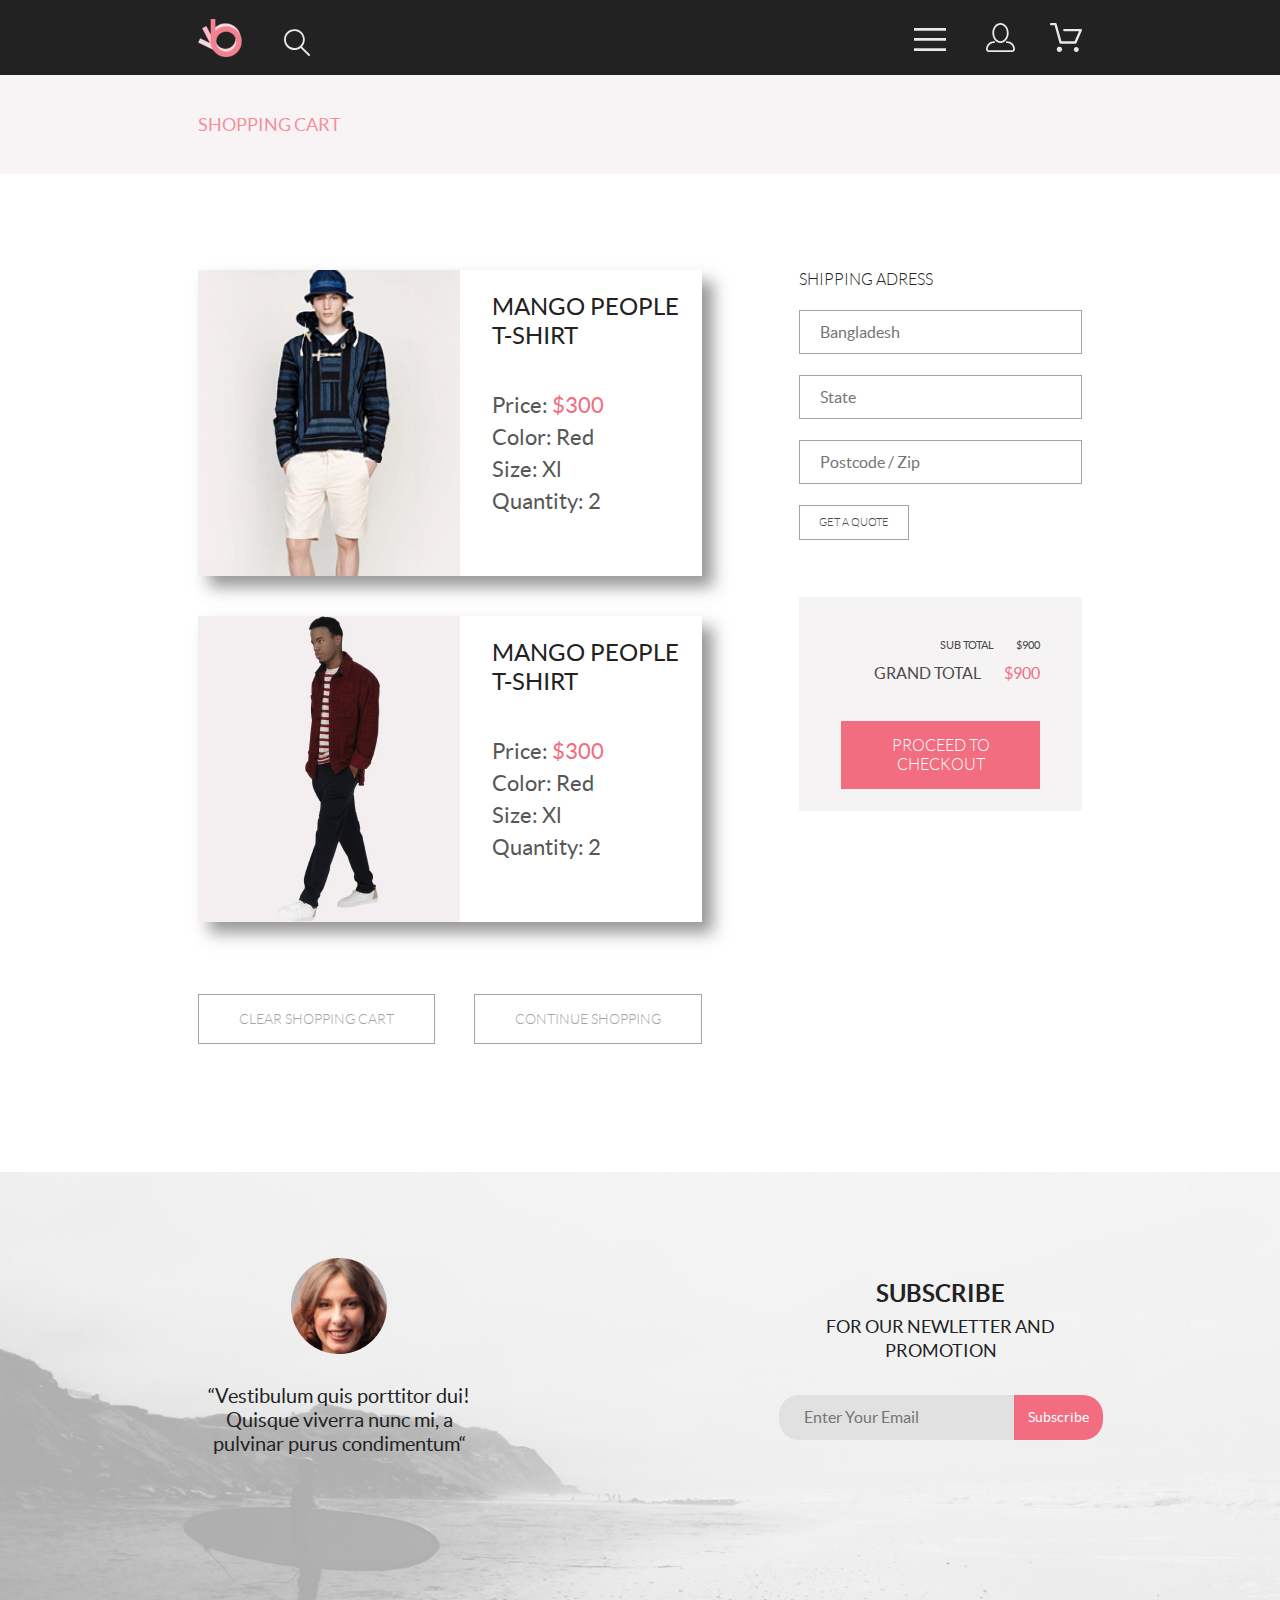
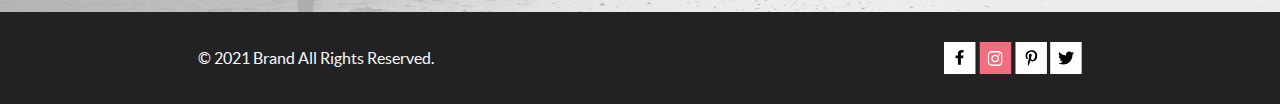
==== commit 84d4850c: "fixed site, create catalog" ====
--- a/cart.html
+++ b/cart.html
@@ -4,11 +4,8 @@
     <meta charset="UTF-8">
     <meta http-equiv="X-UA-Compatible" content="IE=edge">
     <meta name="viewport" content="width=device-width, initial-scale=1.0">
+    <link rel="stylesheet" href="css/reset.css">
     <link rel="stylesheet" href="css/style.css">
-    <link rel="stylesheet" href="css/reset.css">
-    <link rel="preconnect" href="https://fonts.googleapis.com">
-    <link rel="preconnect" href="https://fonts.gstatic.com" crossorigin>
-    <link href="https://fonts.googleapis.com/css2?family=Lato:wght@300;400;700;900&display=swap" rel="stylesheet">
     <title>Cart</title>
 </head>
 <body>
@@ -50,7 +47,8 @@
             </div>
             </nav>
                 <div class="header__controls">
-                    <a class="header__logo-link" href="index.html"><svg width="44" height="38" viewBox="0 0 44 38" xmlns="http://www.w3.org/2000/svg" xmlns:xlink="http://www.w3.org/1999/xlink">
+                    <a class="header__logo-link" href="index.html">
+                        <svg width="44" height="38" viewBox="0 0 44 38" xmlns="http://www.w3.org/2000/svg" xmlns:xlink="http://www.w3.org/1999/xlink">
                             <rect width="44" height="38" fill="url(#pattern0)"/>
                             <defs>
                                 <pattern id="pattern0" patternContentUnits="objectBoundingBox" width="1" height="1">
@@ -58,13 +56,16 @@
                                 </pattern>
                                 <image id="image0_128_53" width="44" height="38" xlink:href="[data-uri]"/>
                             </defs>
-                        </svg></a>
-                    <svg width="27" height="28" viewBox="0 0 27 28" xmlns="http://www.w3.org/2000/svg">
-                        <path d="M19.0596 17.6259C20.6713 15.8658 21.6282 13.6048 21.7698 11.2225C21.9113 8.84018 21.2288 6.48173 19.8369 4.54318C18.445 2.60463 16.4285 1.20404 14.126 0.576619C11.8234 -0.0508009 9.3751 0.13316 7.19217 1.09761C5.00923 2.06205 3.22463 3.74825 2.13804 5.87302C1.05145 7.9978 0.729054 10.4318 1.225 12.7661C1.72094 15.1005 3.00501 17.1932 4.86158 18.6927C6.71814 20.1922 9.03413 21.0072 11.4206 21.0009C13.673 21.004 15.8645 20.27 17.6606 18.9109L25.4086 26.7179C25.4941 26.807 25.5965 26.8781 25.7099 26.927C25.8232 26.9759 25.9452 27.0017 26.0686 27.0029C26.1923 27.0033 26.3148 26.9782 26.4283 26.9292C26.5419 26.8801 26.6441 26.8082 26.7286 26.7179C26.9025 26.537 26.9997 26.2958 26.9997 26.0449C26.9997 25.794 26.9025 25.5528 26.7286 25.3719L19.0596 17.6259ZM2.88662 10.5009C2.89946 8.81563 3.41094 7.17187 4.35659 5.77685C5.30224 4.38183 6.63972 3.29801 8.20044 2.662C9.76115 2.02599 11.4752 1.86627 13.1266 2.20298C14.7779 2.53969 16.2926 3.35775 17.4797 4.55404C18.6668 5.75033 19.4732 7.27129 19.7972 8.92519C20.1212 10.5791 19.9483 12.2919 19.3002 13.8476C18.6522 15.4034 17.5581 16.7325 16.1559 17.6674C14.7536 18.6023 13.1059 19.1011 11.4206 19.1009C9.14916 19.0901 6.97482 18.1784 5.37484 16.566C3.77486 14.9537 2.87998 12.7724 2.88662 10.5009Z" fill="#E8E8E8"/>
-                    </svg>
+                        </svg>
+                    </a>
+                    <a class="header__search-link" href="#"> 
+                        <svg width="27" height="28" viewBox="0 0 27 28" xmlns="http://www.w3.org/2000/svg">
+                            <path d="M19.0596 17.6259C20.6713 15.8658 21.6282 13.6048 21.7698 11.2225C21.9113 8.84018 21.2288 6.48173 19.8369 4.54318C18.445 2.60463 16.4285 1.20404 14.126 0.576619C11.8234 -0.0508009 9.3751 0.13316 7.19217 1.09761C5.00923 2.06205 3.22463 3.74825 2.13804 5.87302C1.05145 7.9978 0.729054 10.4318 1.225 12.7661C1.72094 15.1005 3.00501 17.1932 4.86158 18.6927C6.71814 20.1922 9.03413 21.0072 11.4206 21.0009C13.673 21.004 15.8645 20.27 17.6606 18.9109L25.4086 26.7179C25.4941 26.807 25.5965 26.8781 25.7099 26.927C25.8232 26.9759 25.9452 27.0017 26.0686 27.0029C26.1923 27.0033 26.3148 26.9782 26.4283 26.9292C26.5419 26.8801 26.6441 26.8082 26.7286 26.7179C26.9025 26.537 26.9997 26.2958 26.9997 26.0449C26.9997 25.794 26.9025 25.5528 26.7286 25.3719L19.0596 17.6259ZM2.88662 10.5009C2.89946 8.81563 3.41094 7.17187 4.35659 5.77685C5.30224 4.38183 6.63972 3.29801 8.20044 2.662C9.76115 2.02599 11.4752 1.86627 13.1266 2.20298C14.7779 2.53969 16.2926 3.35775 17.4797 4.55404C18.6668 5.75033 19.4732 7.27129 19.7972 8.92519C20.1212 10.5791 19.9483 12.2919 19.3002 13.8476C18.6522 15.4034 17.5581 16.7325 16.1559 17.6674C14.7536 18.6023 13.1059 19.1011 11.4206 19.1009C9.14916 19.0901 6.97482 18.1784 5.37484 16.566C3.77486 14.9537 2.87998 12.7724 2.88662 10.5009Z" fill="#E8E8E8"/>
+                        </svg>
+                    </a>
                 </div>
                 <div class="header__controls">
-                    <button type="submit" class="header__button" id="burger">
+                    <button type="button" class="header__button" id="burger">
                         <svg width="32" height="23" viewBox="0 0 32 23" xmlns="http://www.w3.org/2000/svg">
                             <path d="M0 23V20.31H32V23H0ZM0 12.76V10.07H32V12.76H0ZM0 2.69V0H32V2.69H0Z" fill="#E8E8E8"/>
                         </svg>
@@ -82,8 +83,8 @@
         </div>
 
     </header>
-    <header class="shopping-cart__title-wrapper">
-        <h2 class="shopping-cart__title container">shopping cart</h2>
+    <header class="shopping-cart-title-wrapper">
+        <h2 class="shopping-cart-title container">shopping cart</h2>
     </header>
     <main>
         <section class="cart">
@@ -92,7 +93,7 @@
                     <div class="cart__products-wrapper">
                         <ul class="cart__products-list">
                             <li class="cart__products-item">
-                                <img class="cart__products-img" src="img/men-1_cart.jpg" alt="man">
+                                <img class="cart__products-img" src="img/men-1_cart.jpg" alt="man" width="262" height="306">
                                 <div class="cart__products-item-wrapper">
                                     <h3 class="cart__products-item-title">mango people <br />t-shirt</h3>
                                     <ul class="cart__products-list-description">
@@ -104,7 +105,7 @@
                                 </div>
                             </li>
                             <li class="cart__products-item">
-                                <img class="cart__products-img" src="img/men-2_cart.jpg" alt="man">
+                                <img class="cart__products-img" src="img/men-2_cart.jpg" alt="man" width="262" height="306">
                                 <div class="cart__products-item-wrapper">
                                     <h3 class="cart__products-item-title">mango  people  <br />t-shirt</h3>
                                     <ul class="cart__products-list-description">
@@ -132,7 +133,7 @@
                             </form>
                             <div class="cart__registration-section">
                                 <p class="cart__registration-text">sub total <span class="cart__registration-text-prise-padding">$900</span></p>
-                                <p class="cart__registration-text-grand">grand total <span class="shopping-registration__text-grand shopping-registration__text-grand_color-pink">$900</span></p>
+                                <p class="cart__registration-text-grand">grand total <span class="cart__registration-text-grand cart__registration-text-grand_color-pink">$900</span></p>
                                 <hr class="cart__registration-line">
                                 <button class="cart__registration-button-checkout" type="submit">proceed to checkout</button>
                             </div>
@@ -147,7 +148,7 @@
             <div class="subscribe__wrapper-background">
                 <div class="subscribe__wrapper container">
                     <div class="subscribe__section ">
-                        <img class="subscribe__img" src="img/woman_icon.png" alt="woman">
+                        <img class="subscribe__png" src="img/woman_icon.png" alt="woman" width="96" height="96">
                         <q class="subscribe__text">“Vestibulum quis porttitor dui! Quisque viverra nunc mi, a pulvinar purus condimentum“</q>
                     </div>
                     <form class="subscribe__section" action="#">
--- a/css/style.css
+++ b/css/style.css
@@ -20931,7 +20931,7 @@
 
 .header__controls {
   display: flex;
-  align-items: center;
+  align-items: flex-end;
 }
 
 .header__wrapper {
@@ -20974,6 +20974,20 @@
   cursor: pointer;
 }
 
+.header__search-link {
+  transition: opacity 0.5s;
+}
+
+.header__search-link:hover {
+  opacity: 0.7;
+  cursor: pointer;
+}
+
+.header__search-link:active {
+  opacity: 1;
+  cursor: pointer;
+}
+
 .header__person-link {
   margin: 0 34px 0 0;
   transition: opacity 0.5s;
@@ -21020,9 +21034,9 @@
   min-width: 285px;
   min-height: 765px;
   top: 100%;
-  z-index: 1;
-  right: -105px;
-  background: #FFFFFF;
+  z-index: 2;
+  right: -22%;
+  background-color: #ffffff;
   display: none;
   box-shadow: 0 0 10px;
 }
@@ -21176,7 +21190,7 @@
 .brand__wrapper-overlay:before {
   content: "";
   width: 100%;
-  min-height: 765px;
+  height: 100%;
   background: rgba(0, 0, 0, 0.4);
   position: absolute;
   top: 0;
@@ -21221,18 +21235,22 @@
 }
 
 .offers .offers__item_woman {
+  background-color: #fff;
   background-image: url(../img/woman.jpg);
 }
 
 .offers .offers__item_men {
+  background-color: #fff;
   background-image: url(../img/men_offers.jpg);
 }
 
 .offers .offers__item_kids {
+  background-color: #fff;
   background-image: url(../img/kids_offers.jpg);
 }
 
 .offers .offers__item_accesories {
+  background-color: #fff;
   background-image: url(../img/accesories_offers.jpg);
   width: 100%;
   background-size: cover;
@@ -21321,6 +21339,7 @@
   min-width: 360px;
   min-height: 420px;
   display: block;
+  box-sizing: content-box;
 }
 
 .products__button {
@@ -21400,7 +21419,7 @@
   display: none;
 }
 
-.products__button-all {
+.products__catalog-link {
   padding: 14px 38px;
   border: 1px solid #ff6a6a;
   background-color: transparent;
@@ -21409,28 +21428,29 @@
   line-height: 19px;
   color: #f26376;
   transition: background 0.5s, color  0.5s;
-}
-
-.products__button-all-wrapper {
+  text-decoration: none;
+}
+
+.products__catalog-link-wrapper {
   display: flex;
   justify-content: center;
   margin: 0 0 95px;
 }
 
 @media (max-width: 768px) {
-  .products__button-all-wrapper {
+  .products__catalog-link-wrapper {
     margin: 0 0 79px;
   }
 }
 
-.products__button-all:hover,
-.products__button-all :focus {
+.products__catalog-link:hover,
+.products__catalog-link :focus {
   color: #ffffff;
   background: #ff6a6a;
   cursor: pointer;
 }
 
-.products__button-all:active {
+.products__catalog-link:active {
   color: #000;
 }
 
@@ -21509,6 +21529,7 @@
 }
 
 .subscribe__wrapper-background {
+  background-color: #fff;
   background-image: url(../img/bcg_subscribe.jpg);
   padding: 86px 0 156px;
   background-size: cover;
@@ -21551,7 +21572,7 @@
   }
 }
 
-.subscribe__img {
+.subscribe__png {
   margin: 0 0 30px;
 }
 
@@ -21596,7 +21617,7 @@
 }
 
 .subscribe__input {
-  background: #e1e1e1;
+  background-color: #e1e1e1;
   padding: 0 0 0 25px;
   border: none;
   border-radius: 20px 0 0 20px;
@@ -21617,7 +21638,7 @@
   font-size: 14px;
   line-height: 17px;
   color: #ffffff;
-  background: #f16d7f;
+  background-color: #f16d7f;
   border: none;
   padding: 14px;
   border-radius: 0 20px 20px 0;
@@ -21770,25 +21791,25 @@
   }
 }
 
-.person-data__section-caption_wrapper {
+.person-data__section-caption-wrapper {
   display: flex;
 }
 
-.person-data .person-data__radio-input_male,
-.person-data .person-data__radio-input_female {
+.person-data .person-data__radio-input-male,
+.person-data .person-data__radio-input-female {
   display: none;
 }
 
-.person-data .person-data__input-label_male {
+.person-data .person-data__input-label-male {
   margin: 0 0 0 20px;
 }
 
-.person-data .person-data__input-label_female {
+.person-data .person-data__input-label-female {
   margin: 0 0 0 30px;
 }
 
-.person-data .person-data__input-label_male,
-.person-data .person-data__input-label_female {
+.person-data .person-data__input-label-male,
+.person-data .person-data__input-label-female {
   font-weight: 400;
   font-size: 14px;
   line-height: 19px;
@@ -21796,8 +21817,8 @@
   position: relative;
 }
 
-.person-data .person-data__input-label_male:before,
-.person-data .person-data__input-label_female:before {
+.person-data .person-data__input-label-male:before,
+.person-data .person-data__input-label-female:before {
   position: absolute;
   content: "";
   width: 10px;
@@ -21809,9 +21830,9 @@
   cursor: pointer;
 }
 
-.person-data .person-data__radio-input_male:checked + .person-data__input-label_male:before,
-.person-data .person-data__radio-input_female:checked + .person-data__input-label_female:before {
-  background: #9f9f9f;
+.person-data .person-data__radio-input-male:checked + .person-data__input-label-male:before,
+.person-data .person-data__radio-input-female:checked + .person-data__input-label-female:before {
+  background-color: #9f9f9f;
 }
 
 .person-data__entering-information {
@@ -21862,6 +21883,7 @@
 .person-data__text-margin:before {
   position: absolute;
   content: "";
+  background-color: #fff;
   background-image: url(https://www.svgrepo.com/show/169312/check-mark.svg);
   opacity: 50%;
   width: 15px;
@@ -21910,7 +21932,7 @@
   text-transform: uppercase;
 }
 
-.shopping-cart__title {
+.shopping-cart-title {
   font-weight: 400;
   font-size: 18px;
   line-height: 19px;
@@ -21918,7 +21940,7 @@
   text-transform: uppercase;
 }
 
-.shopping-cart__title-wrapper {
+.shopping-cart-title-wrapper {
   background-color: #f8f3f4;
   width: 100%;
   padding: 40px 0 40px 0;
@@ -21926,13 +21948,13 @@
 }
 
 @media (max-width: 768px) {
-  .shopping-cart__title-wrapper {
+  .shopping-cart-title-wrapper {
     margin: 0 0 59px;
   }
 }
 
 @media (max-width: 375px) {
-  .shopping-cart__title-wrapper {
+  .shopping-cart-title-wrapper {
     text-align: center;
     margin: 0 0 39px;
   }
@@ -22304,23 +22326,42 @@
   }
 }
 
-.product-header-text {
+.product-header-link {
   text-transform: uppercase;
   font-weight: 300;
   font-size: 14px;
   line-height: 17px;
   color: #636363;
-}
-
-.product-header-text-color {
+  text-decoration: none;
+  transition: opacity 0.5s;
+}
+
+.product-header-link:hover {
+  opacity: 0.7;
+  color: #636363;
+}
+
+.product-header-link:active {
+  opacity: 1;
+  color: #222;
+}
+
+.product-header-link-wrapper {
+  color: #636363;
+  font-weight: 300;
+  font-size: 14px;
+  line-height: 17px;
+}
+
+@media (max-width: 375px) {
+  .product-header-link-wrapper {
+    text-align: center;
+  }
+}
+
+.product-header-link-pink {
   color: #f16d7f;
   font-weight: 700;
-}
-
-@media (max-width: 375px) {
-  .product-header-text {
-    text-align: center;
-  }
 }
 
 .women-collection__wrapper {
@@ -22404,6 +22445,28 @@
   }
 }
 
+.choose-product__button {
+  padding: 14px 38px;
+  border: 1px solid #ff6a6a;
+  background-color: transparent;
+  font-weight: 400;
+  font-size: 16px;
+  line-height: 19px;
+  color: #f26376;
+  transition: background 0.5s, color 0.5s;
+}
+
+.choose-product__button:hover,
+.choose-product__button :focus {
+  color: #ffffff;
+  background-color: #ff6a6a;
+  cursor: pointer;
+}
+
+.choose-product__button:active {
+  color: #000;
+}
+
 .product-examples__grid-container {
   margin-bottom: 1.5rem;
 }
@@ -22411,6 +22474,7 @@
 .product-examples__img {
   width: 100%;
   height: auto;
+  padding: 0 0 24px;
 }
 
 @media (max-width: 768px) {
@@ -22431,9 +22495,419 @@
   }
 }
 
+.product-examples__caption {
+  padding: 0 18px 18px;
+}
+
+.product-examples__caption-title {
+  text-transform: uppercase;
+  font-weight: 400;
+  font-size: 13px;
+  line-height: 16px;
+  margin: 0 0 12px;
+}
+
+.product-examples__caption-text {
+  font-weight: 300;
+  font-size: 14px;
+  line-height: 17px;
+  color: #5d5d5d;
+  margin: 0 0 18px;
+}
+
+.product-examples__caption-price {
+  font-weight: 400;
+  font-size: 16px;
+  line-height: 19px;
+  color: #f16d7f;
+}
+
 @media (max-width: 768px) {
   .carousel-product__wrapper {
     margin-bottom: 1.5rem;
   }
 }
+
+.catalog-titlearea__wrapper {
+  background-color: #f8f3f4;
+  width: 100%;
+  padding: 40px 0 40px 0;
+  margin: 0 0 51px;
+}
+
+@media (max-width: 1555px) {
+  .catalog-titlearea__wrapper {
+    margin: 0 0 24px;
+  }
+}
+
+@media (max-width: 375px) {
+  .catalog-titlearea__wrapper {
+    margin: 0 0 26px;
+  }
+}
+
+.catalog-titlearea__wrapper-flex {
+  display: flex;
+  justify-content: space-between;
+}
+
+@media (max-width: 375px) {
+  .catalog-titlearea__wrapper-flex {
+    flex-direction: column;
+    align-items: center;
+  }
+}
+
+.catalog-titlearea__title {
+  text-transform: uppercase;
+  font-weight: 400;
+  font-size: 24px;
+  line-height: 29px;
+  color: #f16d7f;
+}
+
+@media (max-width: 375px) {
+  .catalog-titlearea__title {
+    margin: 0 0 32px;
+  }
+}
+
+.catalog-titlearea__link-wrapper {
+  text-transform: uppercase;
+  font-weight: 300;
+  font-size: 14px;
+  line-height: 17px;
+}
+
+.catalog-titlearea__link {
+  text-decoration: none;
+  color: #636363;
+  transition: opacity 0.5s;
+}
+
+.catalog-titlearea__link:hover {
+  color: #636363;
+  opacity: 0.7;
+}
+
+.catalog-titlearea__link_pink {
+  color: #f16d7f;
+  font-weight: 700;
+}
+
+.catalog-titlearea__link_pink:hover {
+  color: #f16d7f;
+}
+
+.catalog__button-filter {
+  text-transform: uppercase;
+  margin: 0 11px 0 0;
+  font-weight: 600;
+  font-size: 14px;
+  line-height: 17px;
+  color: #000000;
+  background-color: transparent;
+  border: none;
+}
+
+@media (max-width: 375px) {
+  .catalog__button-filter {
+    display: none;
+  }
+}
+
+@media (max-width: 375px) {
+  .catalog__filter-icon {
+    width: 37px;
+    height: 25px;
+  }
+}
+
+.catalog__button-filter_pink {
+  color: #f16d7f;
+  margin: 0 11px 24px 0;
+}
+
+.catalog__filter-icon_pink {
+  fill: #f16d7f;
+  margin: 0 0 24px 0;
+}
+
+.catalog__filter {
+  display: flex;
+  justify-content: space-between;
+  width: 80%;
+  margin: 0 0 64px 0;
+}
+
+@media (max-width: 1555px) {
+  .catalog__filter {
+    margin: 0 0 40px;
+    width: 90%;
+  }
+}
+
+@media (max-width: 375px) {
+  .catalog__filter {
+    margin: 0 0 32px;
+    width: 100%;
+  }
+}
+
+.catalog__dropdown-filter-content {
+  display: none;
+  box-shadow: 0px 8px 16px 0px rgba(0, 0, 0, 0.2);
+  position: absolute;
+  top: -16px;
+  right: -261px;
+  z-index: 1;
+  background-color: #fff;
+  min-width: 360px;
+  min-height: 531px;
+  padding: 17px;
+}
+
+@media (max-width: 375px) {
+  .catalog__dropdown-filter-content {
+    right: -308px;
+  }
+}
+
+.catalog__dropdown-filter-wrapper {
+  display: flex;
+  align-items: center;
+  position: relative;
+}
+
+.catalog__dropdown-filter-wrapper:hover .catalog__dropdown-filter-content {
+  display: block;
+}
+
+.catalog__dropdown-filter-subtitle-wrapper {
+  display: flex;
+  align-items: center;
+  transition: opacity 0.5s;
+}
+
+.catalog__dropdown-filter-subtitle-wrapper:hover {
+  opacity: 0.7;
+}
+
+.catalog__dropdown-button-title {
+  text-transform: uppercase;
+  font-weight: 400;
+  font-size: 14px;
+  line-height: 17px;
+  color: #f16d7f;
+  position: relative;
+  padding: 11px 0 11px 0;
+  margin: 0px 0 0 16px;
+  border: none;
+  background-color: transparent;
+  transition: opacity 0.5s;
+}
+
+.catalog__dropdown-button-title:before {
+  position: absolute;
+  content: '';
+  width: 4px;
+  height: 37px;
+  background-color: #f16d7f;
+  left: -11px;
+  top: 3px;
+  z-index: 1;
+}
+
+.catalog__dropdown-button-title:hover {
+  opacity: 0.7;
+}
+
+.catalog__hr {
+  margin: 0 0 24px 6px;
+}
+
+.catalog__hr_margin {
+  margin: 0 0 0 6px;
+}
+
+.catalog__dropdown-filter-button-list {
+  padding: 0 0 0 17px;
+  margin: 0 0 32px 0;
+}
+
+.catalog__dropdown-filter-button {
+  background-color: transparent;
+  border: none;
+  font-weight: 400;
+  font-size: 14px;
+  line-height: 17px;
+  color: #6f6e6e;
+  margin: 0 0 11px 0;
+  transition: opacity 0.5s;
+}
+
+.catalog__dropdown-filter-button_margin {
+  margin: 0;
+}
+
+.catalog__dropdown-filter-button:hover {
+  opacity: 0.7;
+}
+
+.catalog__dropdown-menu-wrapper {
+  display: flex;
+  flex-direction: row;
+  align-items: center;
+}
+
+.catalog__dropdown-menu {
+  text-transform: uppercase;
+  margin: 0 48px 0 0;
+  font-weight: 400;
+  font-size: 14px;
+  line-height: 17px;
+  color: #6F6E6E;
+  position: relative;
+  border: none;
+  background-color: transparent;
+  transition: opacity 0.5s;
+}
+
+.catalog__dropdown-menu:before {
+  position: absolute;
+  content: '';
+  background-image: url(/svg/catalog_item-icon.svg);
+  width: 10px;
+  height: 5px;
+  top: 5px;
+  right: -20px;
+}
+
+@media (max-width: 375px) {
+  .catalog__dropdown-menu {
+    font-size: 12px;
+    line-height: 14px;
+  }
+}
+
+.catalog__dropdown-menu:hover {
+  opacity: 0.7;
+}
+
+.catalog__dropdown-menu_margin-right {
+  margin: 0;
+}
+
+.catalog__dropdown-wrapper {
+  position: relative;
+}
+
+.catalog__dropdown-content-size {
+  display: none;
+  position: absolute;
+  padding: 7px 30px 10px 9px;
+  z-index: 1;
+  font-weight: 400;
+  font-size: 14px;
+  line-height: 16px;
+  color: #6f6e6e;
+  background-color: #fff;
+  box-shadow: 0px 8px 16px 0px rgba(0, 0, 0, 0.2);
+  text-transform: uppercase;
+}
+
+.catalog__input {
+  cursor: pointer;
+  transition: opacity 0.5s;
+}
+
+.catalog__input:hover {
+  opacity: 0.7;
+}
+
+.catalog__dropdown-wrapper:hover .catalog__dropdown-content-size {
+  display: block;
+}
+
+.catalog__list-grid-container {
+  display: grid;
+  grid-template: 1fr 1fr 1fr / 1fr 1fr 1fr;
+  justify-content: space-between;
+  margin: 0 0 188px;
+}
+
+@media (max-width: 1555px) {
+  .catalog__list-grid-container {
+    grid-template: 1fr 1fr 1fr 1fr / 1fr 1fr;
+    margin: 0 0 147px;
+  }
+}
+
+@media (max-width: 1080px) {
+  .catalog__list-grid-container {
+    grid-template: 1fr 1fr 1fr 1fr 1fr 1fr 1fr 1fr / 1fr;
+  }
+}
+
+.catalog__item-product {
+  width: 100%;
+}
+
+@media (max-width: 1555px) {
+  .catalog__item-product_dispay-none {
+    display: none;
+  }
+}
+
+.catalog__img {
+  padding: 0 0 25px 0;
+}
+
+@media (max-width: 1080px) {
+  .catalog__img {
+    width: inherit;
+    height: auto;
+  }
+}
+
+.catalog__text-wrapper {
+  padding: 0 29px 20px 18px;
+}
+
+@media (max-width: 1555px) {
+  .catalog__text-wrapper {
+    width: 360px;
+  }
+}
+
+@media (max-width: 1080px) {
+  .catalog__text-wrapper {
+    width: 100%;
+  }
+}
+
+.catalog__subtitle {
+  text-transform: uppercase;
+  font-weight: 400;
+  font-size: 13px;
+  line-height: 16px;
+  color: #000000;
+  margin: 0 0 12px 0;
+}
+
+.catalog__text {
+  font-weight: 300;
+  font-size: 14px;
+  line-height: 17px;
+  color: #5d5d5d;
+  margin: 0 0 18px 0;
+}
+
+.catalog__price {
+  font-weight: 400;
+  font-size: 16px;
+  line-height: 19px;
+  color: #f16d7f;
+}
 /*# sourceMappingURL=style.css.map */